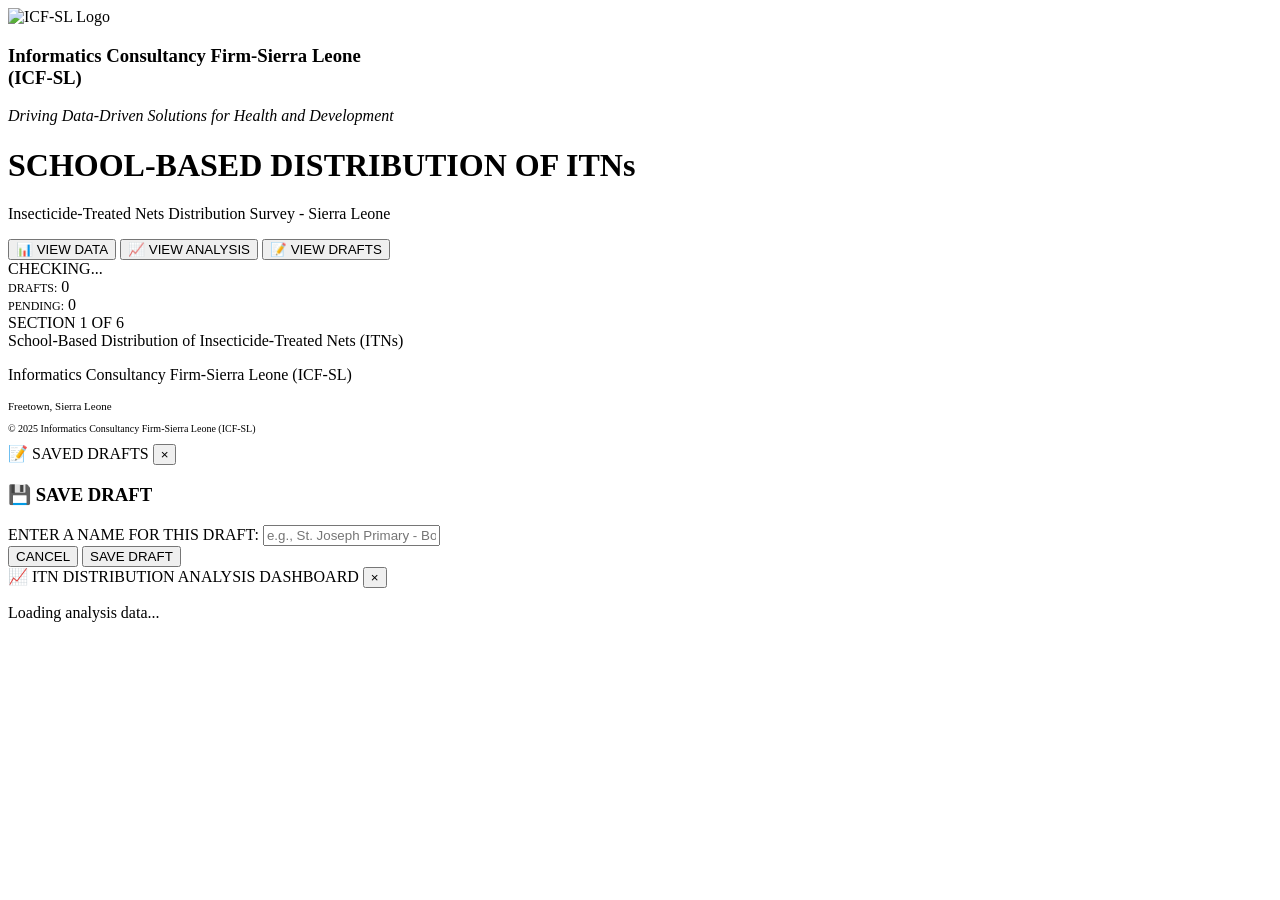
==== index.html @ 78d782aa "Create index.html" ====
<!DOCTYPE html>
<html lang="en">
<head>
    <meta charset="UTF-8">
    <meta name="viewport" content="width=device-width, initial-scale=1.0">
    <title>School-Based Distribution of ITNs - Sierra Leone</title>
    <link rel="stylesheet" href="styles.css">
    <script src="https://cdn.jsdelivr.net/npm/signature_pad@4.1.7/dist/signature_pad.umd.min.js"></script>
    <script src="https://cdn.jsdelivr.net/npm/chart.js@4.4.0/dist/chart.umd.min.js"></script>
</head>
<body>
    <!-- MAIN CONTENT -->
    <div class="main-content show" id="mainContent">
        <div class="page-container">
            <!-- HEADER -->
            <div class="page-header">
                <img src="https://github.com/mohamedsillahkanu/gdp-dashboard-2/raw/6c7463b0d5c3be150aafae695a4bcbbd8aeb1499/ICF-SL.jpg" alt="ICF-SL Logo">
                <h3>Informatics Consultancy Firm-Sierra Leone<br>(ICF-SL)</h3>
                <p class="tagline"><em>Driving Data-Driven Solutions for Health and Development</em></p>
                <h1>SCHOOL-BASED DISTRIBUTION OF ITNs</h1>
                <p class="subtitle">Insecticide-Treated Nets Distribution Survey - Sierra Leone</p>
            </div>

            <!-- CONTROLS -->
            <div class="controls-bar">
                <button class="control-btn" id="viewDataBtn">📊 VIEW DATA</button>
                <button class="control-btn" id="viewAnalysisBtn">📈 VIEW ANALYSIS</button>
                <button class="control-btn draft-btn" id="viewDraftsBtn">📝 VIEW DRAFTS</button>
            </div>

            <!-- STATUS BAR -->
            <div class="status-bar">
                <div class="status-item">
                    <div class="status-indicator" id="statusIndicator"></div>
                    <span class="status-text" id="statusText">CHECKING...</span>
                </div>
                <div class="status-item">
                    <span style="color: #000000; font-size: 12px;">DRAFTS:</span>
                    <span class="draft-count" id="draftCount">0</span>
                </div>
                <div class="status-item">
                    <span style="color: #000000; font-size: 12px;">PENDING:</span>
                    <span class="pending-count" id="pendingCount">0</span>
                </div>
            </div>

            <!-- FORM CARD -->
            <div class="form-card">
                <div class="form-content">
                    <div class="progress-bar">
                        <div class="progress-fill" id="progressFill" style="width: 0%"></div>
                    </div>
                    <div class="progress-text" id="progressText">SECTION 1 OF 6 <span id="formStatusBadge"></span></div>

                    <form id="dataForm">
                        <input type="hidden" name="form_status" id="form_status" value="draft">
                        <input type="hidden" name="draft_id" id="draft_id" value="">
                        <div id="dynamicSections"></div>
                    </form>
                </div>
            </div>

            <!-- FOOTER -->
            <div class="page-footer">
                <p style="margin: 0;">School-Based Distribution of Insecticide-Treated Nets (ITNs)</p>
                <p>Informatics Consultancy Firm-Sierra Leone (ICF-SL)</p>
                <p style="font-size: 11px;">Freetown, Sierra Leone</p>
                <p style="font-size: 10px;">© 2025 Informatics Consultancy Firm-Sierra Leone (ICF-SL)</p>
            </div>
        </div>
    </div>

    <!-- DRAFTS MODAL -->
    <div class="modal-overlay" id="draftsModal">
        <div class="modal-content">
            <div class="modal-header">
                <span class="modal-title">📝 SAVED DRAFTS</span>
                <button class="modal-close" onclick="closeDraftsModal()">&times;</button>
            </div>
            <div class="modal-body" id="draftsModalBody"></div>
        </div>
    </div>

    <!-- DRAFT NAME MODAL -->
    <div class="draft-name-modal" id="draftNameModal">
        <div class="draft-name-content">
            <div class="draft-name-header">
                <h3 class="draft-name-title">💾 SAVE DRAFT</h3>
            </div>
            <div class="draft-name-body">
                <label class="draft-name-label">ENTER A NAME FOR THIS DRAFT:</label>
                <input type="text" class="draft-name-input" id="draftNameInput" placeholder="e.g., St. Joseph Primary - Bo District">
                <div class="draft-name-buttons">
                    <button class="draft-name-btn cancel" onclick="cancelDraftName()">CANCEL</button>
                    <button class="draft-name-btn save" onclick="confirmSaveDraft()">SAVE DRAFT</button>
                </div>
            </div>
        </div>
    </div>

    <!-- ANALYSIS DASHBOARD MODAL -->
    <div class="analysis-modal" id="analysisModal">
        <div class="analysis-content">
            <div class="analysis-header">
                <span class="analysis-title">📈 ITN DISTRIBUTION ANALYSIS DASHBOARD</span>
                <button class="analysis-close" onclick="closeAnalysisModal()">&times;</button>
            </div>
            <div class="analysis-body" id="analysisBody">
                <div class="analysis-loading">
                    <p>Loading analysis data...</p>
                </div>
            </div>
        </div>
    </div>

    <!-- NOTIFICATION -->
    <div class="notification" id="notification">
        <span class="notification-text" id="notificationText"></span>
    </div>

    <script src="script.js"></script>
</body>
</html>
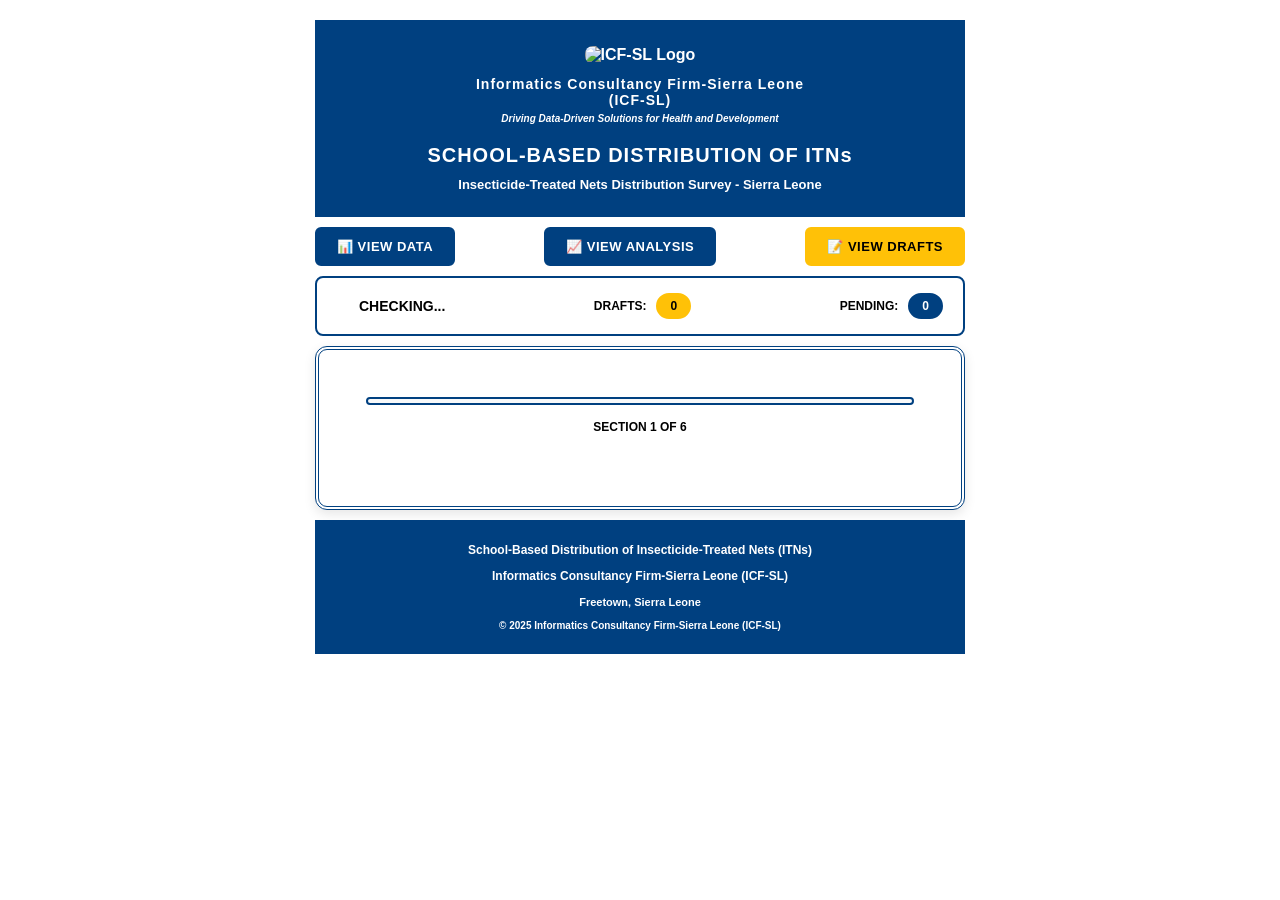
==== commit 38ab1c87: "Update index.html" ====
--- a/index.html
+++ b/index.html
@@ -7,6 +7,7 @@
     <link rel="stylesheet" href="styles.css">
     <script src="https://cdn.jsdelivr.net/npm/signature_pad@4.1.7/dist/signature_pad.umd.min.js"></script>
     <script src="https://cdn.jsdelivr.net/npm/chart.js@4.4.0/dist/chart.umd.min.js"></script>
+    <script src="https://cdn.jsdelivr.net/npm/papaparse@5.4.1/papaparse.min.js"></script>
 </head>
 <body>
     <!-- MAIN CONTENT -->
@@ -106,9 +107,7 @@
                 <button class="analysis-close" onclick="closeAnalysisModal()">&times;</button>
             </div>
             <div class="analysis-body" id="analysisBody">
-                <div class="analysis-loading">
-                    <p>Loading analysis data...</p>
-                </div>
+                <div class="analysis-loading"><p>Loading analysis data...</p></div>
             </div>
         </div>
     </div>
--- a/styles.css
+++ b/styles.css
@@ -0,0 +1,1039 @@
+* {
+    margin: 0;
+    padding: 0;
+    box-sizing: border-box;
+}
+
+body {
+    margin: 0;
+    padding: 0;
+    background-color: #ffffff;
+    font-family: 'Oswald', Arial, sans-serif;
+    color: #000000;
+    font-weight: 700;
+    padding: 20px;
+}
+
+/* ============================================ */
+/* MAIN CONTENT */
+/* ============================================ */
+.main-content {
+    display: none;
+}
+
+.main-content.show {
+    display: block;
+}
+
+.page-container {
+    width: 100%;
+    max-width: 650px;
+    margin: 0 auto;
+}
+
+/* HEADER */
+.page-header {
+    background-color: #004080;
+    color: #ffffff;
+    padding: 25px 30px;
+    text-align: center;
+    margin-bottom: 10px;
+}
+
+.page-header img {
+    width: 140px;
+    vertical-align: middle;
+    border: none;
+    border-radius: 8px;
+}
+
+.page-header h3 {
+    margin: 12px 0 5px;
+    font-size: 14px;
+    font-weight: 700;
+    letter-spacing: 1px;
+    color: #ffffff;
+}
+
+.page-header .tagline {
+    margin: 0;
+    font-size: 10px;
+    font-weight: 700;
+    color: #ffffff;
+}
+
+.page-header h1 {
+    margin: 20px 0 10px;
+    font-size: 20px;
+    font-weight: 700;
+    color: #ffffff;
+    letter-spacing: 1px;
+}
+
+.page-header .subtitle {
+    font-size: 13px;
+    color: #ffffff;
+    font-weight: 700;
+}
+
+/* CONTROLS */
+.controls-bar {
+    display: flex;
+    justify-content: space-between;
+    gap: 10px;
+    margin-bottom: 10px;
+    flex-wrap: wrap;
+}
+
+.control-btn {
+    background: #004080;
+    color: #ffffff;
+    border: 2px solid #004080;
+    padding: 10px 20px;
+    border-radius: 6px;
+    font-size: 13px;
+    cursor: pointer;
+    font-weight: 700;
+    font-family: 'Oswald', Arial, sans-serif;
+    letter-spacing: 0.5px;
+}
+
+.control-btn:hover {
+    background: #0056b3;
+    border-color: #0056b3;
+    color: #ffffff;
+}
+
+.control-btn.draft-btn {
+    background: #ffc107;
+    border-color: #ffc107;
+    color: #000000;
+}
+
+.control-btn.draft-btn:hover {
+    background: #e0a800;
+    border-color: #e0a800;
+}
+
+/* STATUS BAR */
+.status-bar {
+    background: #ffffff;
+    border: 2px solid #004080;
+    border-radius: 8px;
+    padding: 15px 20px;
+    margin-bottom: 10px;
+    display: flex;
+    justify-content: space-between;
+    align-items: center;
+    flex-wrap: wrap;
+    gap: 10px;
+}
+
+.status-item {
+    display: flex;
+    align-items: center;
+    gap: 10px;
+}
+
+.status-indicator {
+    width: 12px;
+    height: 12px;
+    border-radius: 50%;
+}
+
+.status-indicator.online {
+    background: #28a745;
+}
+
+.status-indicator.offline {
+    background: #dc3545;
+}
+
+.status-text {
+    font-weight: 700;
+    font-size: 14px;
+    color: #000000;
+}
+
+.pending-count {
+    background: #004080;
+    color: #ffffff;
+    padding: 4px 12px;
+    border-radius: 20px;
+    font-size: 12px;
+    font-weight: 700;
+    border: 2px solid #004080;
+}
+
+.draft-count {
+    background: #ffc107;
+    color: #000000;
+    padding: 4px 12px;
+    border-radius: 20px;
+    font-size: 12px;
+    font-weight: 700;
+    border: 2px solid #ffc107;
+}
+
+/* FORM CARD */
+.form-card {
+    border: 4px double #004080;
+    border-radius: 12px;
+    padding: 12px;
+    background-color: #ffffff;
+    box-shadow: 0 4px 12px rgba(0, 0, 0, 0.1);
+    margin-bottom: 10px;
+}
+
+.form-content {
+    padding: 35px;
+}
+
+/* PROGRESS */
+.progress-bar {
+    background: #f8f9fa;
+    height: 8px;
+    border-radius: 4px;
+    margin-bottom: 15px;
+    overflow: hidden;
+    border: 2px solid #004080;
+}
+
+.progress-fill {
+    background: linear-gradient(90deg, #004080, #0056b3);
+    height: 100%;
+    transition: width 0.3s ease;
+}
+
+.progress-text {
+    text-align: center;
+    color: #000000;
+    font-size: 12px;
+    margin-bottom: 25px;
+    font-weight: 700;
+}
+
+/* SECTION */
+.form-section {
+    display: none;
+}
+
+.form-section.active {
+    display: block;
+}
+
+.section-header {
+    margin-bottom: 30px;
+    padding-bottom: 15px;
+    border-bottom: 2px solid #004080;
+}
+
+.section-title {
+    font-size: 18px;
+    font-weight: 700;
+    color: #004080;
+    margin-bottom: 5px;
+    letter-spacing: 0.5px;
+}
+
+.section-description {
+    color: #000000;
+    font-size: 13px;
+    font-weight: 700;
+}
+
+/* FORM ELEMENTS */
+.form-group {
+    margin-bottom: 25px;
+    width: 100%;
+}
+
+.form-label {
+    display: block;
+    font-weight: 700;
+    margin-bottom: 8px;
+    color: #000000;
+    font-size: 14px;
+    letter-spacing: 0.5px;
+}
+
+.form-label .required {
+    color: #dc3545;
+}
+
+.form-input,
+.form-select,
+.form-textarea {
+    width: 100%;
+    padding: 12px 16px;
+    background: #f8f9fa;
+    border: 2px solid #004080;
+    border-radius: 6px;
+    color: #000000;
+    font-size: 16px;
+    font-family: 'Oswald', Arial, sans-serif;
+    font-weight: 700;
+}
+
+.form-input:focus,
+.form-select:focus,
+.form-textarea:focus {
+    outline: none;
+    border-color: #004080;
+}
+
+.form-select:disabled {
+    opacity: 0.6;
+    cursor: not-allowed;
+    background: #e9ecef;
+}
+
+.form-textarea {
+    resize: vertical;
+    min-height: 100px;
+}
+
+.form-input.error,
+.form-select.error {
+    border-color: #dc3545;
+    animation: shake 0.3s;
+}
+
+@keyframes shake {
+    0%, 100% { transform: translateX(0); }
+    25% { transform: translateX(-5px); }
+    75% { transform: translateX(5px); }
+}
+
+.field-error {
+    color: #dc3545;
+    font-size: 12px;
+    margin-top: 5px;
+    display: none;
+}
+
+.field-error.show {
+    display: block;
+}
+
+/* CONDITIONAL FIELDS */
+.conditional-field {
+    display: none;
+}
+
+.conditional-field.show {
+    display: block;
+}
+
+/* CHECKBOX GROUP */
+.checkbox-group {
+    display: flex;
+    flex-direction: column;
+    gap: 10px;
+}
+
+.checkbox-item {
+    display: flex;
+    align-items: center;
+    gap: 10px;
+}
+
+.checkbox-item input[type="checkbox"] {
+    width: 20px;
+    height: 20px;
+    cursor: pointer;
+}
+
+.checkbox-item label {
+    font-size: 14px;
+    font-weight: 700;
+    cursor: pointer;
+}
+
+/* RADIO GROUP */
+.radio-group {
+    display: flex;
+    flex-direction: column;
+    gap: 10px;
+}
+
+.radio-item {
+    display: flex;
+    align-items: center;
+    gap: 10px;
+}
+
+.radio-item input[type="radio"] {
+    width: 20px;
+    height: 20px;
+    cursor: pointer;
+}
+
+.radio-item label {
+    font-size: 14px;
+    font-weight: 700;
+    cursor: pointer;
+}
+
+/* SIGNATURE PAD */
+.signature-container {
+    border: 2px solid #004080;
+    border-radius: 6px;
+    background: #ffffff;
+    padding: 10px;
+    margin-top: 10px;
+}
+
+.signature-canvas {
+    width: 100%;
+    height: 150px;
+    border: 1px solid #dee2e6;
+    border-radius: 4px;
+    background: #ffffff;
+    touch-action: none;
+    cursor: crosshair;
+}
+
+.signature-controls {
+    display: flex;
+    gap: 10px;
+    margin-top: 10px;
+}
+
+.signature-btn {
+    padding: 8px 16px;
+    background: #dc3545;
+    color: #ffffff;
+    border: none;
+    border-radius: 4px;
+    font-size: 12px;
+    font-weight: 700;
+    cursor: pointer;
+    font-family: 'Oswald', Arial, sans-serif;
+    letter-spacing: 0.5px;
+}
+
+.signature-btn:hover {
+    background: #c82333;
+}
+
+/* GPS LOCATION */
+.gps-container {
+    background: #e7f3ff;
+    border: 2px solid #004080;
+    border-radius: 6px;
+    padding: 15px;
+    margin-top: 10px;
+}
+
+.gps-status {
+    display: flex;
+    align-items: center;
+    gap: 10px;
+    margin-bottom: 10px;
+}
+
+.gps-icon {
+    width: 20px;
+    height: 20px;
+    border-radius: 50%;
+    background: #6c757d;
+}
+
+.gps-icon.loading {
+    background: #ffc107;
+    animation: pulse 1s ease-in-out infinite;
+}
+
+.gps-icon.success {
+    background: #28a745;
+}
+
+.gps-icon.error {
+    background: #dc3545;
+}
+
+@keyframes pulse {
+    0%, 100% { opacity: 1; }
+    50% { opacity: 0.5; }
+}
+
+.gps-info {
+    font-size: 12px;
+    color: #000000;
+    font-weight: 700;
+}
+
+.gps-coords {
+    font-size: 11px;
+    color: #004080;
+    font-weight: 700;
+    font-family: monospace;
+}
+
+/* NAVIGATION */
+.navigation-buttons {
+    display: flex;
+    gap: 15px;
+    margin-top: 30px;
+    flex-wrap: wrap;
+}
+
+.btn-nav {
+    flex: 1;
+    padding: 14px 24px;
+    border: 2px solid #004080;
+    border-radius: 6px;
+    font-size: 14px;
+    font-weight: 700;
+    cursor: pointer;
+    text-transform: uppercase;
+    letter-spacing: 0.5px;
+    font-family: 'Oswald', Arial, sans-serif;
+    min-width: 120px;
+}
+
+.btn-back {
+    background: #ffffff;
+    color: #004080;
+}
+
+.btn-back:hover {
+    background: #004080;
+    color: #ffffff;
+}
+
+.btn-next {
+    background: #004080;
+    color: #ffffff;
+}
+
+.btn-next:hover {
+    background: #0056b3;
+    border-color: #0056b3;
+    color: #ffffff;
+}
+
+.btn-draft {
+    background: #ffc107;
+    color: #000000;
+    border-color: #ffc107;
+}
+
+.btn-draft:hover {
+    background: #e0a800;
+    border-color: #e0a800;
+}
+
+.btn-finalize {
+    background: #17a2b8;
+    color: #ffffff;
+    border-color: #17a2b8;
+}
+
+.btn-finalize:hover {
+    background: #138496;
+    border-color: #138496;
+}
+
+.btn-submit {
+    background: #28a745;
+    color: #ffffff;
+    border-color: #28a745;
+}
+
+.btn-submit:hover:not(:disabled) {
+    background: #218838;
+    border-color: #218838;
+    color: #ffffff;
+}
+
+.btn-submit:disabled,
+.btn-finalize:disabled {
+    opacity: 0.6;
+    cursor: not-allowed;
+}
+
+/* FOOTER */
+.page-footer {
+    background-color: #004080;
+    color: #ffffff;
+    padding: 20px 30px;
+    text-align: center;
+    font-size: 13px;
+    line-height: 1.7;
+    font-weight: 700;
+}
+
+.page-footer p {
+    margin: 6px 0 0;
+    font-size: 12px;
+    color: #ffffff;
+}
+
+/* NOTIFICATION */
+.notification {
+    position: fixed;
+    top: 20px;
+    right: 20px;
+    background: #ffffff;
+    border: 2px solid #004080;
+    padding: 16px 20px;
+    border-radius: 8px;
+    box-shadow: 0 10px 25px rgba(0, 0, 0, 0.15);
+    display: none;
+    z-index: 1000;
+    max-width: 400px;
+    white-space: pre-line;
+}
+
+.notification.show {
+    display: block;
+}
+
+.notification.success {
+    border-left: 4px solid #28a745;
+}
+
+.notification.error {
+    border-left: 4px solid #dc3545;
+}
+
+.notification.info {
+    border-left: 4px solid #004080;
+}
+
+.notification.warning {
+    border-left: 4px solid #ffc107;
+}
+
+.notification-text {
+    color: #000000;
+    font-size: 14px;
+    font-weight: 700;
+}
+
+/* DRAFTS MODAL */
+.modal-overlay {
+    position: fixed;
+    top: 0;
+    left: 0;
+    right: 0;
+    bottom: 0;
+    background: rgba(0, 0, 0, 0.5);
+    display: none;
+    justify-content: center;
+    align-items: center;
+    z-index: 2000;
+    padding: 20px;
+}
+
+.modal-overlay.show {
+    display: flex;
+}
+
+.modal-content {
+    background: #ffffff;
+    border-radius: 12px;
+    max-width: 600px;
+    width: 100%;
+    max-height: 80vh;
+    overflow-y: auto;
+    border: 4px double #004080;
+}
+
+.modal-header {
+    background: #004080;
+    color: #ffffff;
+    padding: 20px;
+    display: flex;
+    justify-content: space-between;
+    align-items: center;
+}
+
+.modal-title {
+    font-size: 18px;
+    font-weight: 700;
+}
+
+.modal-close {
+    background: none;
+    border: none;
+    color: #ffffff;
+    font-size: 24px;
+    cursor: pointer;
+    font-weight: 700;
+}
+
+.modal-body {
+    padding: 20px;
+}
+
+.draft-item {
+    background: #f8f9fa;
+    border: 2px solid #004080;
+    border-radius: 8px;
+    padding: 15px;
+    margin-bottom: 10px;
+}
+
+.draft-item-header {
+    display: flex;
+    justify-content: space-between;
+    align-items: center;
+    margin-bottom: 10px;
+}
+
+.draft-item-title {
+    font-weight: 700;
+    color: #004080;
+    font-size: 16px;
+}
+
+.draft-item-subtitle {
+    font-size: 13px;
+    color: #666;
+    margin-top: 4px;
+}
+
+.draft-item-date {
+    font-size: 12px;
+    color: #6c757d;
+}
+
+.draft-item-actions {
+    display: flex;
+    gap: 10px;
+    margin-top: 10px;
+}
+
+.draft-action-btn {
+    padding: 6px 12px;
+    border-radius: 4px;
+    font-size: 12px;
+    font-weight: 700;
+    cursor: pointer;
+    font-family: 'Oswald', Arial, sans-serif;
+    border: none;
+}
+
+.draft-action-btn.load {
+    background: #004080;
+    color: #ffffff;
+}
+
+.draft-action-btn.delete {
+    background: #dc3545;
+    color: #ffffff;
+}
+
+.no-drafts {
+    text-align: center;
+    color: #6c757d;
+    padding: 40px;
+    font-size: 14px;
+}
+
+/* Draft Name Modal */
+.draft-name-modal {
+    position: fixed;
+    top: 0;
+    left: 0;
+    right: 0;
+    bottom: 0;
+    background: rgba(0, 0, 0, 0.5);
+    display: none;
+    justify-content: center;
+    align-items: center;
+    z-index: 3000;
+    padding: 20px;
+}
+
+.draft-name-modal.show {
+    display: flex;
+}
+
+.draft-name-content {
+    background: #ffffff;
+    border-radius: 12px;
+    max-width: 500px;
+    width: 100%;
+    border: 4px double #004080;
+}
+
+.draft-name-header {
+    background: #ffc107;
+    color: #000000;
+    padding: 20px;
+    border-radius: 8px 8px 0 0;
+}
+
+.draft-name-title {
+    font-size: 18px;
+    font-weight: 700;
+    margin: 0;
+}
+
+.draft-name-body {
+    padding: 30px;
+}
+
+.draft-name-label {
+    display: block;
+    font-weight: 700;
+    margin-bottom: 10px;
+    color: #000000;
+    font-size: 14px;
+}
+
+.draft-name-input {
+    width: 100%;
+    padding: 12px 16px;
+    background: #f8f9fa;
+    border: 2px solid #004080;
+    border-radius: 6px;
+    color: #000000;
+    font-size: 16px;
+    font-family: 'Oswald', Arial, sans-serif;
+    font-weight: 700;
+    margin-bottom: 20px;
+}
+
+.draft-name-input:focus {
+    outline: none;
+    border-color: #ffc107;
+}
+
+.draft-name-buttons {
+    display: flex;
+    gap: 10px;
+}
+
+.draft-name-btn {
+    flex: 1;
+    padding: 12px 20px;
+    border-radius: 6px;
+    font-size: 14px;
+    font-weight: 700;
+    cursor: pointer;
+    font-family: 'Oswald', Arial, sans-serif;
+    text-transform: uppercase;
+    border: 2px solid;
+}
+
+.draft-name-btn.cancel {
+    background: #ffffff;
+    color: #004080;
+    border-color: #004080;
+}
+
+.draft-name-btn.cancel:hover {
+    background: #f8f9fa;
+}
+
+.draft-name-btn.save {
+    background: #ffc107;
+    color: #000000;
+    border-color: #ffc107;
+}
+
+.draft-name-btn.save:hover {
+    background: #e0a800;
+    border-color: #e0a800;
+}
+
+/* Form Status Badge */
+.form-status-badge {
+    display: inline-block;
+    padding: 4px 12px;
+    border-radius: 20px;
+    font-size: 12px;
+    font-weight: 700;
+    margin-left: 10px;
+}
+
+.form-status-badge.draft {
+    background: #ffc107;
+    color: #000000;
+}
+
+.form-status-badge.finalized {
+    background: #17a2b8;
+    color: #ffffff;
+}
+
+/* ANALYSIS DASHBOARD */
+.analysis-modal {
+    position: fixed;
+    top: 0;
+    left: 0;
+    right: 0;
+    bottom: 0;
+    background: rgba(0, 0, 0, 0.5);
+    display: none;
+    justify-content: center;
+    align-items: center;
+    z-index: 3000;
+    padding: 20px;
+    overflow-y: auto;
+}
+
+.analysis-modal.show {
+    display: flex;
+}
+
+.analysis-content {
+    background: #ffffff;
+    border-radius: 12px;
+    max-width: 1200px;
+    width: 100%;
+    max-height: 90vh;
+    overflow-y: auto;
+    border: 4px double #004080;
+    margin: auto;
+}
+
+.analysis-header {
+    background: #004080;
+    color: #ffffff;
+    padding: 20px 30px;
+    display: flex;
+    justify-content: space-between;
+    align-items: center;
+    position: sticky;
+    top: 0;
+    z-index: 10;
+}
+
+.analysis-title {
+    font-size: 20px;
+    font-weight: 700;
+}
+
+.analysis-close {
+    background: none;
+    border: none;
+    color: #ffffff;
+    font-size: 28px;
+    cursor: pointer;
+    font-weight: 700;
+    line-height: 1;
+}
+
+.analysis-body {
+    padding: 30px;
+}
+
+.analysis-loading {
+    text-align: center;
+    padding: 60px 20px;
+    font-size: 16px;
+    color: #666;
+}
+
+.analysis-error {
+    background: #fff3cd;
+    border: 2px solid #ffc107;
+    color: #856404;
+    padding: 20px;
+    border-radius: 8px;
+    margin: 20px;
+    text-align: center;
+    font-weight: 700;
+}
+
+.dashboard-grid {
+    display: grid;
+    grid-template-columns: repeat(auto-fit, minmax(300px, 1fr));
+    gap: 20px;
+    margin-bottom: 30px;
+}
+
+.stat-card {
+    background: #f8f9fa;
+    border: 2px solid #004080;
+    border-radius: 8px;
+    padding: 20px;
+    text-align: center;
+}
+
+.stat-value {
+    font-size: 36px;
+    font-weight: 700;
+    color: #004080;
+    margin: 10px 0;
+}
+
+.stat-label {
+    font-size: 14px;
+    color: #666;
+    font-weight: 700;
+}
+
+.stat-sublabel {
+    font-size: 12px;
+    color: #999;
+    margin-top: 5px;
+}
+
+.chart-container {
+    background: #ffffff;
+    border: 2px solid #004080;
+    border-radius: 8px;
+    padding: 20px;
+    margin-bottom: 30px;
+}
+
+.chart-title {
+    font-size: 18px;
+    font-weight: 700;
+    color: #004080;
+    margin-bottom: 15px;
+    padding-bottom: 10px;
+    border-bottom: 2px solid #e9ecef;
+}
+
+.chart-canvas {
+    max-height: 400px;
+}
+
+/* RESPONSIVE */
+@media (max-width: 768px) {
+    body {
+        padding: 10px;
+    }
+
+    .form-content {
+        padding: 25px;
+    }
+
+    .controls-bar {
+        flex-direction: column;
+    }
+
+    .status-bar {
+        flex-direction: column;
+        gap: 10px;
+    }
+
+    .notification {
+        left: 20px;
+        right: 20px;
+    }
+
+    .navigation-buttons {
+        flex-direction: column;
+    }
+
+    .btn-nav {
+        width: 100%;
+    }
+
+    .dashboard-grid {
+        grid-template-columns: 1fr;
+    }
+
+    .analysis-body {
+        padding: 15px;
+    }
+}
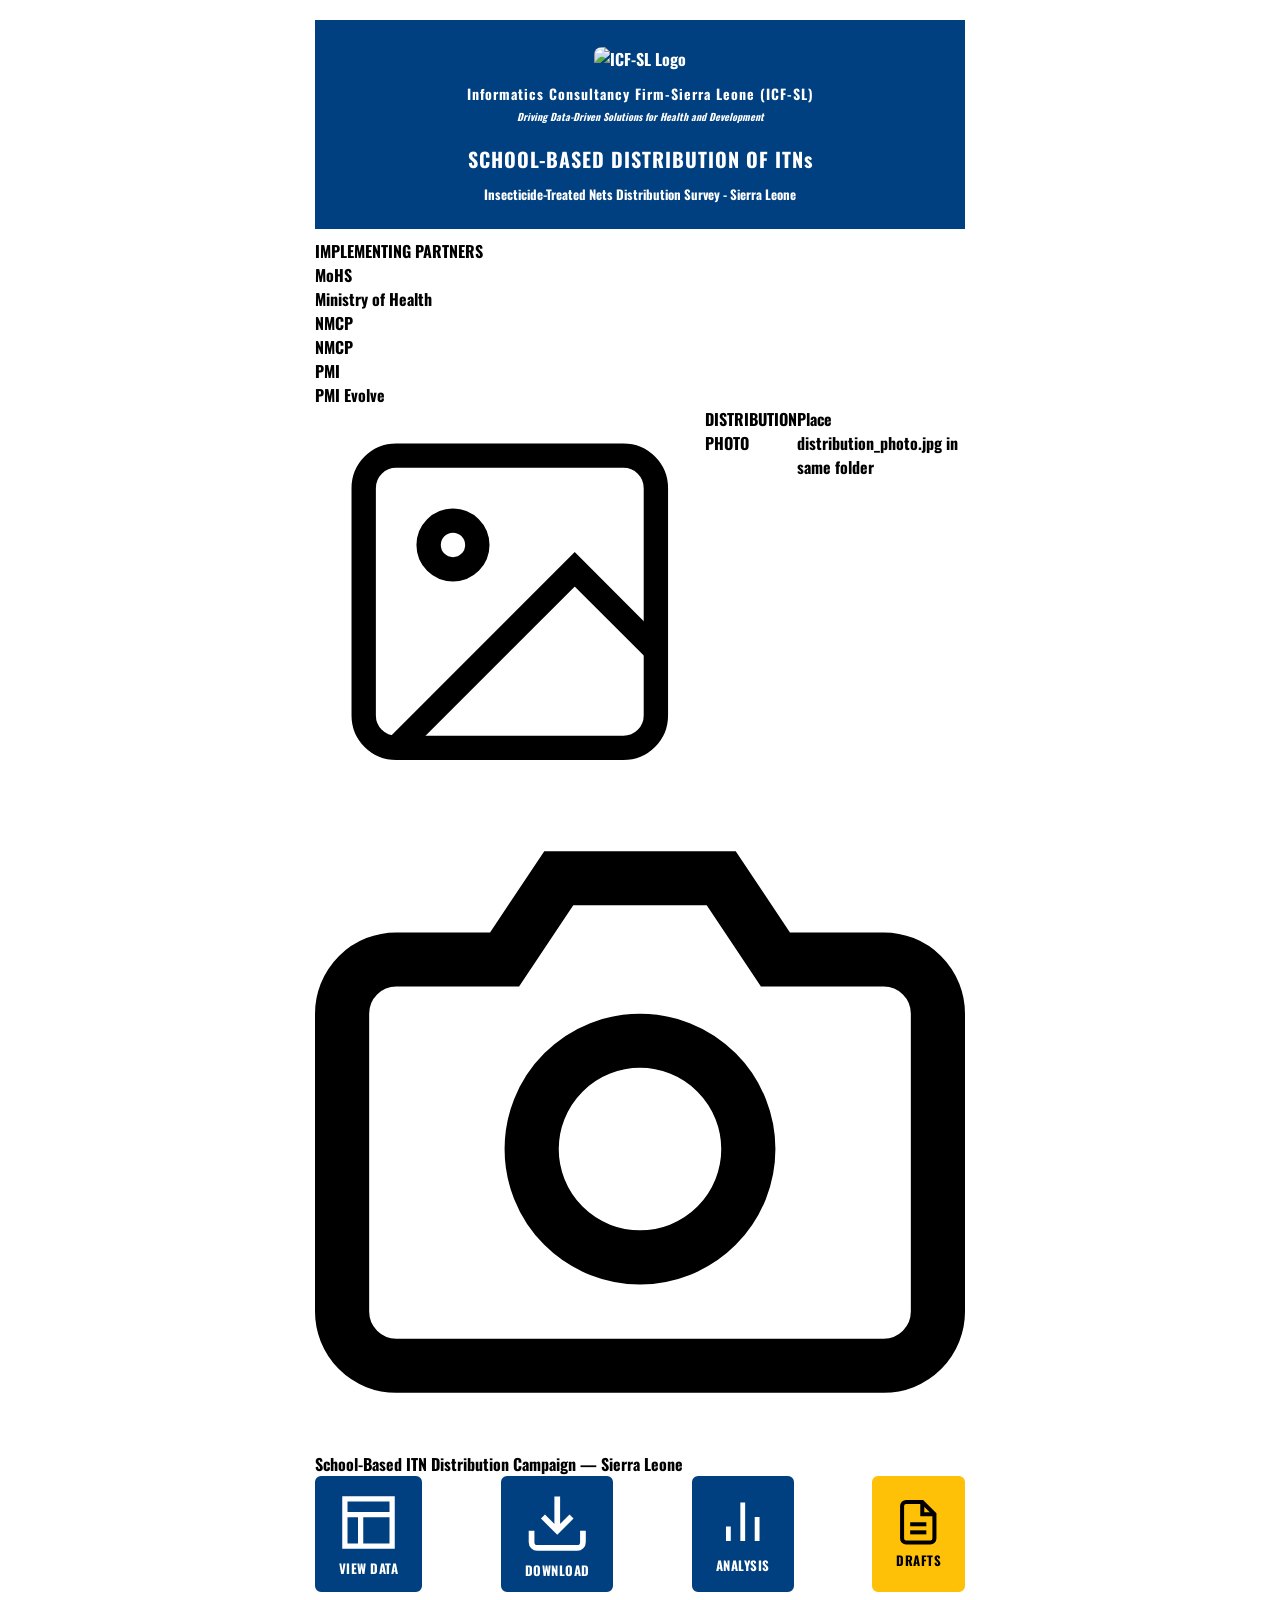
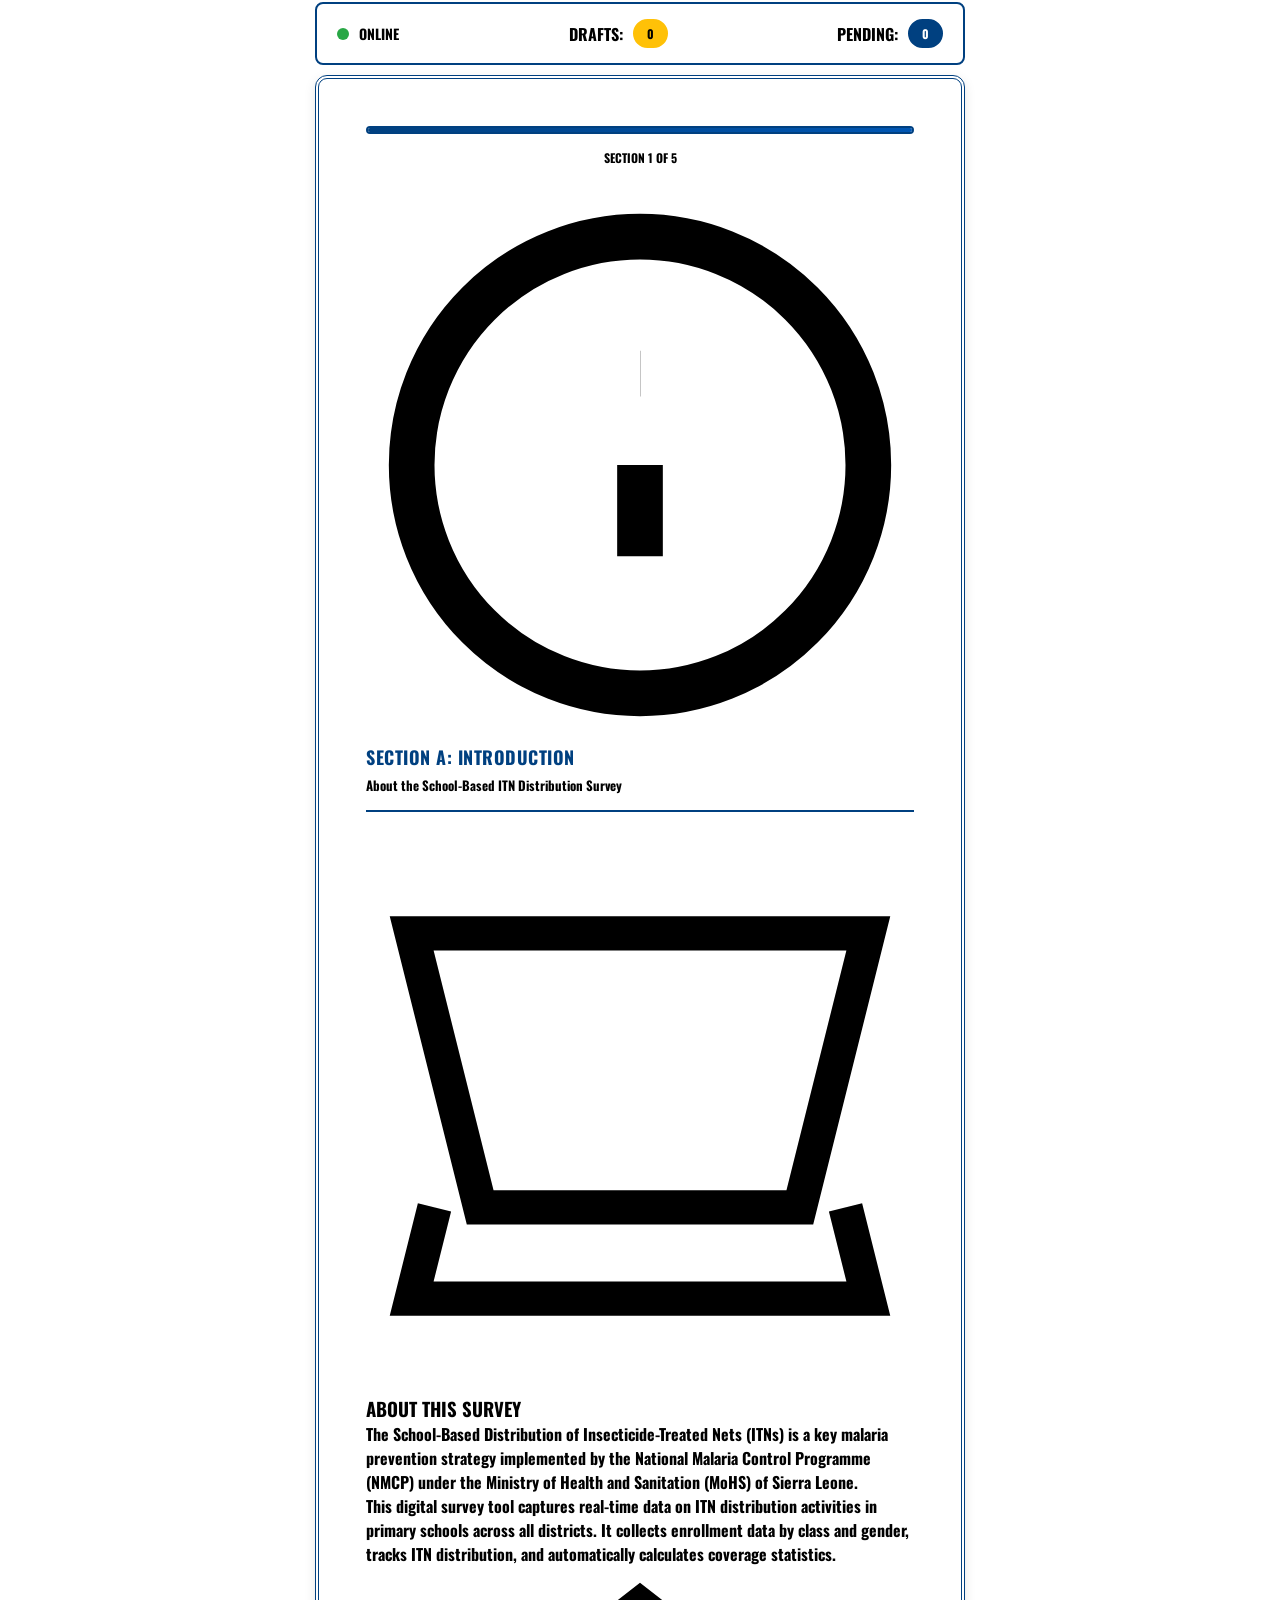
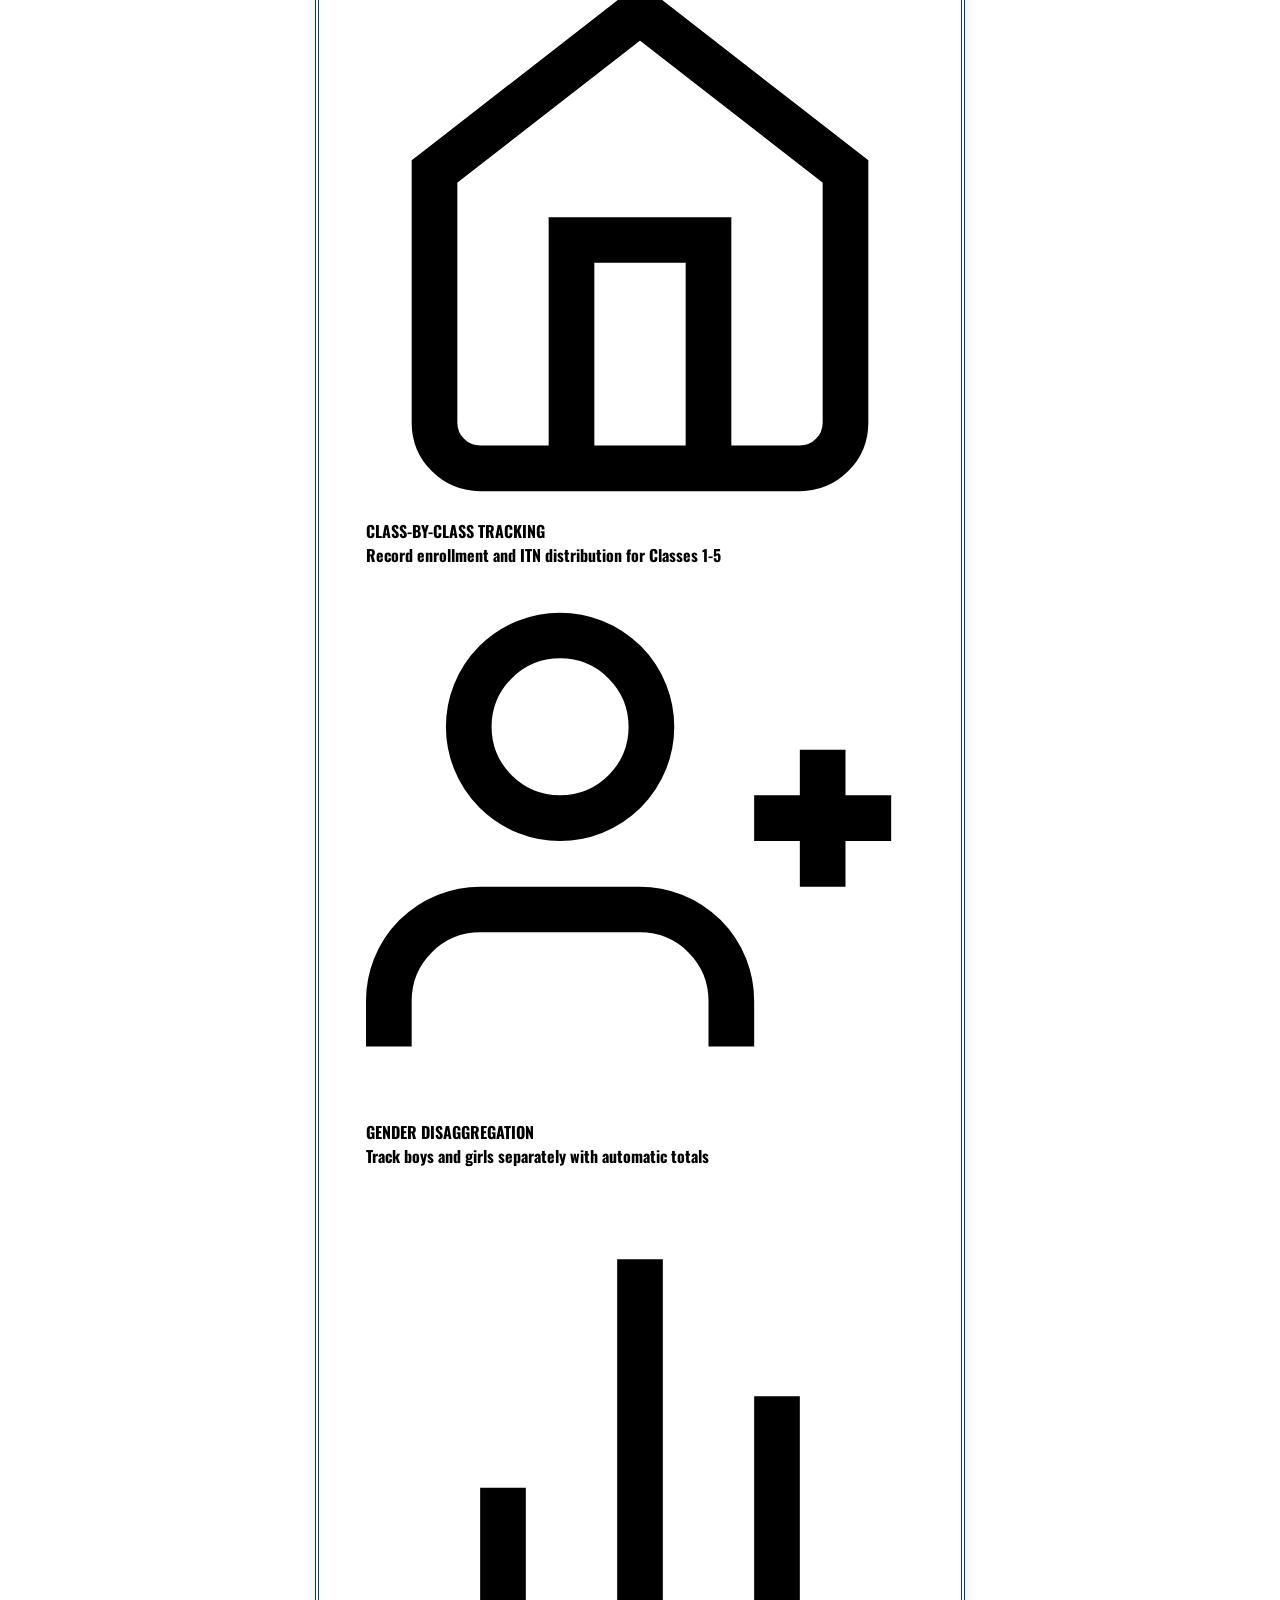
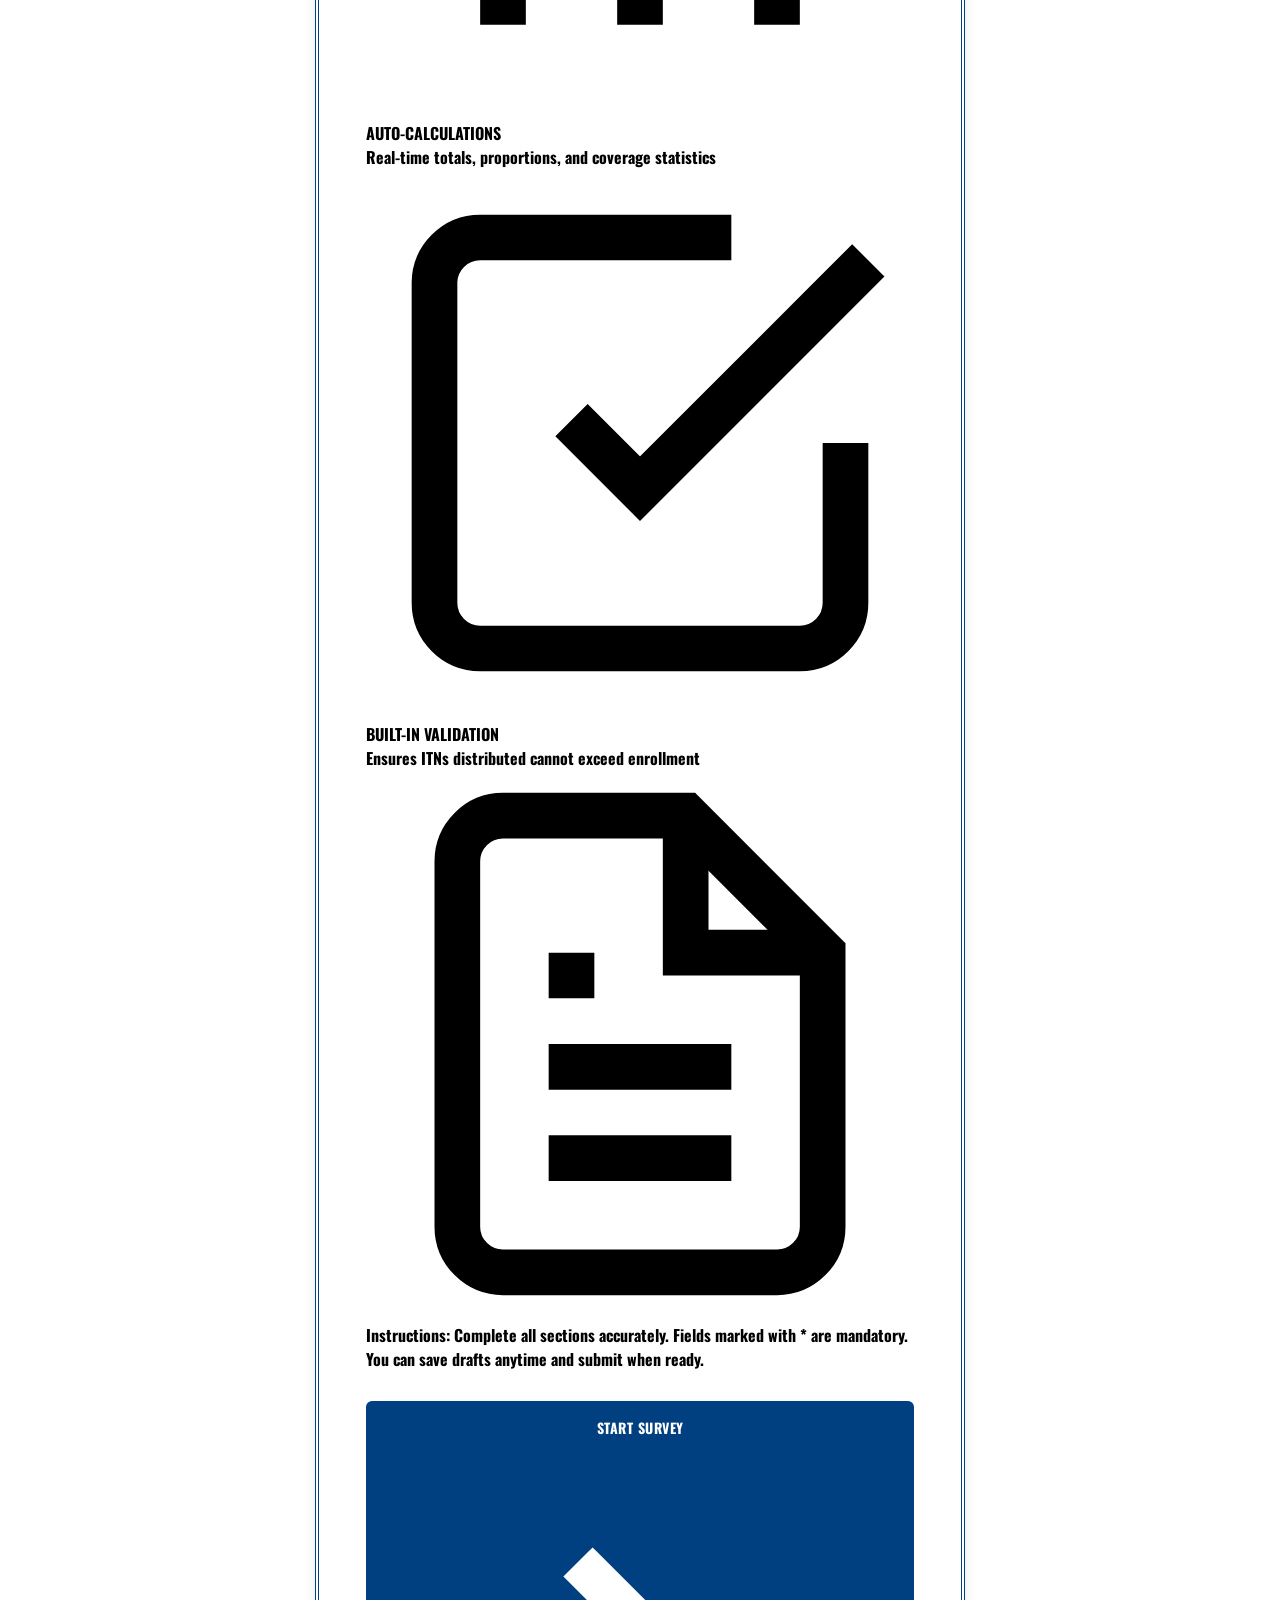
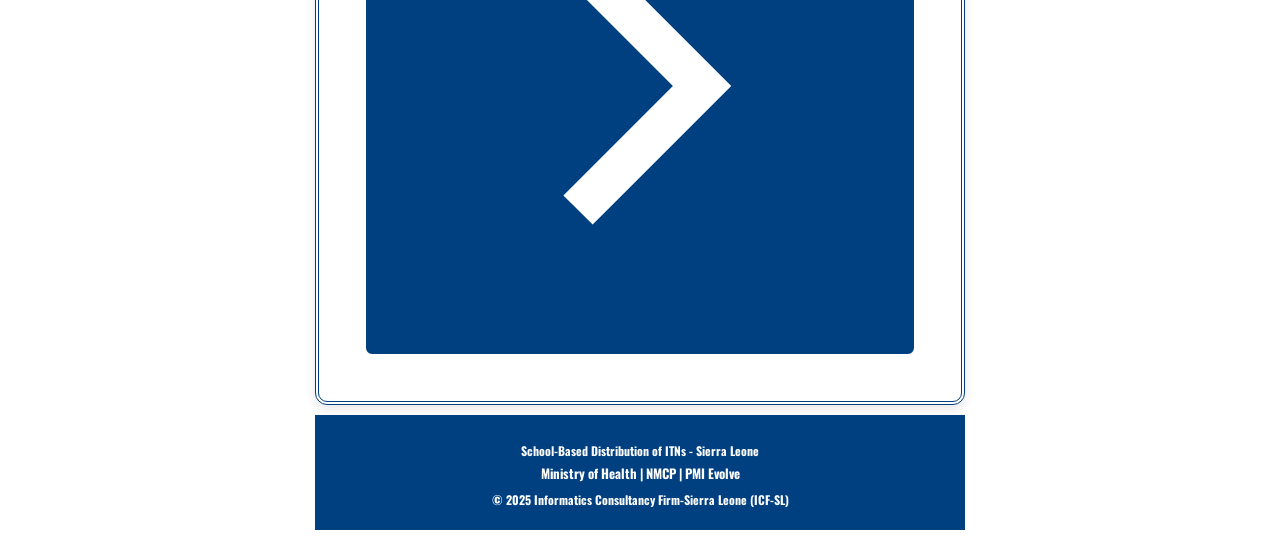
==== commit 054c8616: "Update index.html" ====
--- a/index.html
+++ b/index.html
@@ -3,30 +3,127 @@
 <head>
     <meta charset="UTF-8">
     <meta name="viewport" content="width=device-width, initial-scale=1.0">
-    <title>School-Based Distribution of ITNs - Sierra Leone</title>
+    <title>School-Based ITN Distribution Survey - Sierra Leone</title>
+    
+    <!-- Favicon - SBD Bold Design (Multiple Sizes) -->
+    <link rel="icon" type="image/svg+xml" href="favicon.svg">
+    <link rel="icon" sizes="48x48" type="image/svg+xml" href="data:image/svg+xml,%3Csvg xmlns='http://www.w3.org/2000/svg' viewBox='0 0 48 48'%3E%3Crect width='48' height='48' rx='6' fill='%230056a8'/%3E%3Ctext x='24' y='33' font-family='Impact,Arial Black,sans-serif' font-size='24' font-weight='900' fill='white' text-anchor='middle'%3ESBD%3C/text%3E%3Crect x='8' y='36' width='32' height='3' rx='1.5' fill='%23ffc107'/%3E%3C/svg%3E">
+    <link rel="icon" sizes="32x32" type="image/svg+xml" href="data:image/svg+xml,%3Csvg xmlns='http://www.w3.org/2000/svg' viewBox='0 0 32 32'%3E%3Crect width='32' height='32' rx='4' fill='%230056a8'/%3E%3Ctext x='16' y='22' font-family='Impact,Arial Black,sans-serif' font-size='16' font-weight='900' fill='white' text-anchor='middle'%3ESBD%3C/text%3E%3Crect x='5' y='24' width='22' height='2' rx='1' fill='%23ffc107'/%3E%3C/svg%3E">
+    <link rel="icon" sizes="16x16" type="image/svg+xml" href="data:image/svg+xml,%3Csvg xmlns='http://www.w3.org/2000/svg' viewBox='0 0 16 16'%3E%3Crect width='16' height='16' rx='2' fill='%230056a8'/%3E%3Ctext x='8' y='12' font-family='Impact,Arial Black,sans-serif' font-size='9' font-weight='900' fill='white' text-anchor='middle'%3ESBD%3C/text%3E%3C/svg%3E">
+    <link rel="apple-touch-icon" href="favicon.svg">
+    
+    <!-- Oswald Font -->
+    <link rel="preconnect" href="https://fonts.googleapis.com">
+    <link rel="preconnect" href="https://fonts.gstatic.com" crossorigin>
+    <link href="https://fonts.googleapis.com/css2?family=Oswald:wght@300;400;500;600;700&display=swap" rel="stylesheet">
+    
     <link rel="stylesheet" href="styles.css">
     <script src="https://cdn.jsdelivr.net/npm/signature_pad@4.1.7/dist/signature_pad.umd.min.js"></script>
     <script src="https://cdn.jsdelivr.net/npm/chart.js@4.4.0/dist/chart.umd.min.js"></script>
     <script src="https://cdn.jsdelivr.net/npm/papaparse@5.4.1/papaparse.min.js"></script>
 </head>
 <body>
-    <!-- MAIN CONTENT -->
     <div class="main-content show" id="mainContent">
         <div class="page-container">
+
             <!-- HEADER -->
             <div class="page-header">
-                <img src="https://github.com/mohamedsillahkanu/gdp-dashboard-2/raw/6c7463b0d5c3be150aafae695a4bcbbd8aeb1499/ICF-SL.jpg" alt="ICF-SL Logo">
-                <h3>Informatics Consultancy Firm-Sierra Leone<br>(ICF-SL)</h3>
+                <div class="header-logos">
+                    <img src="https://github.com/mohamedsillahkanu/gdp-dashboard-2/raw/6c7463b0d5c3be150aafae695a4bcbbd8aeb1499/ICF-SL.jpg" alt="ICF-SL Logo" class="header-logo-main">
+                </div>
+                <h3>Informatics Consultancy Firm-Sierra Leone (ICF-SL)</h3>
                 <p class="tagline"><em>Driving Data-Driven Solutions for Health and Development</em></p>
+                <div class="header-divider"></div>
                 <h1>SCHOOL-BASED DISTRIBUTION OF ITNs</h1>
                 <p class="subtitle">Insecticide-Treated Nets Distribution Survey - Sierra Leone</p>
             </div>
 
+            <!-- PARTNER LOGOS -->
+            <div class="partners-section">
+                <div class="partners-label">IMPLEMENTING PARTNERS</div>
+                <div class="partners-grid">
+                    <div class="partner-logo-card">
+                        <div class="partner-logo-img">
+                            <img src="logo_mohs.png" alt="Ministry of Health" style="display:none;"
+                                 onerror="this.style.display='none'; this.nextElementSibling.style.display='flex';"
+                                 onload="this.style.display='block'; this.nextElementSibling.style.display='none';">
+                            <div class="logo-placeholder-box">MoHS</div>
+                        </div>
+                        <span class="partner-name">Ministry of Health</span>
+                    </div>
+                    <div class="partner-logo-card">
+                        <div class="partner-logo-img">
+                            <img src="logo_nmcp.png" alt="NMCP" style="display:none;"
+                                 onerror="this.style.display='none'; this.nextElementSibling.style.display='flex';"
+                                 onload="this.style.display='block'; this.nextElementSibling.style.display='none';">
+                            <div class="logo-placeholder-box">NMCP</div>
+                        </div>
+                        <span class="partner-name">NMCP</span>
+                    </div>
+                    <div class="partner-logo-card">
+                        <div class="partner-logo-img">
+                            <img src="logo_pmi.png" alt="PMI Evolve" style="display:none;"
+                                 onerror="this.style.display='none'; this.nextElementSibling.style.display='flex';"
+                                 onload="this.style.display='block'; this.nextElementSibling.style.display='none';">
+                            <div class="logo-placeholder-box">PMI</div>
+                        </div>
+                        <span class="partner-name">PMI Evolve</span>
+                    </div>
+                </div>
+            </div>
+
+            <!-- PHOTO FRAME -->
+            <div class="photo-frame-section">
+                <div class="photo-frame">
+                    <div class="photo-inner">
+                        <img src="distribution_photo.jpg" alt="ITN Distribution" class="photo-image" id="photoImage" style="display:none;"
+                             onerror="this.style.display='none'; document.getElementById('photoPlaceholder').style.display='flex';"
+                             onload="this.style.display='block'; document.getElementById('photoPlaceholder').style.display='none';">
+                        <div class="photo-placeholder" id="photoPlaceholder" style="display:flex;">
+                            <svg class="photo-icon" viewBox="0 0 24 24" fill="none" stroke="currentColor" stroke-width="1.5">
+                                <rect x="3" y="3" width="18" height="18" rx="2" ry="2"/>
+                                <circle cx="8.5" cy="8.5" r="1.5"/>
+                                <polyline points="21 15 16 10 5 21"/>
+                            </svg>
+                            <p class="photo-placeholder-text">DISTRIBUTION PHOTO</p>
+                            <p class="photo-placeholder-hint">Place <strong>distribution_photo.jpg</strong> in same folder</p>
+                        </div>
+                    </div>
+                    <div class="photo-caption">
+                        <svg class="caption-icon" viewBox="0 0 24 24" fill="none" stroke="currentColor" stroke-width="2">
+                            <path d="M23 19a2 2 0 01-2 2H3a2 2 0 01-2-2V8a2 2 0 012-2h4l2-3h6l2 3h4a2 2 0 012 2z"/><circle cx="12" cy="13" r="4"/>
+                        </svg>
+                        School-Based ITN Distribution Campaign — Sierra Leone
+                    </div>
+                </div>
+            </div>
+
             <!-- CONTROLS -->
             <div class="controls-bar">
-                <button class="control-btn" id="viewDataBtn">📊 VIEW DATA</button>
-                <button class="control-btn" id="viewAnalysisBtn">📈 VIEW ANALYSIS</button>
-                <button class="control-btn draft-btn" id="viewDraftsBtn">📝 VIEW DRAFTS</button>
+                <button class="control-btn" id="viewDataBtn">
+                    <svg class="btn-icon" viewBox="0 0 24 24" fill="none" stroke="currentColor" stroke-width="2">
+                        <path d="M3 3h18v18H3zM3 9h18M9 21V9"/>
+                    </svg>
+                    VIEW DATA
+                </button>
+                <button class="control-btn" id="downloadDataBtn">
+                    <svg class="btn-icon" viewBox="0 0 24 24" fill="none" stroke="currentColor" stroke-width="2">
+                        <path d="M21 15v4a2 2 0 01-2 2H5a2 2 0 01-2-2v-4M7 10l5 5 5-5M12 15V3"/>
+                    </svg>
+                    DOWNLOAD
+                </button>
+                <button class="control-btn" id="viewAnalysisBtn">
+                    <svg class="btn-icon" viewBox="0 0 24 24" fill="none" stroke="currentColor" stroke-width="2">
+                        <path d="M18 20V10M12 20V4M6 20v-6"/>
+                    </svg>
+                    ANALYSIS
+                </button>
+                <button class="control-btn draft-btn" id="viewDraftsBtn">
+                    <svg class="btn-icon" viewBox="0 0 24 24" fill="none" stroke="currentColor" stroke-width="2">
+                        <path d="M14 2H6a2 2 0 00-2 2v16a2 2 0 002 2h12a2 2 0 002-2V8z"/><polyline points="14 2 14 8 20 8"/><line x1="16" y1="13" x2="8" y2="13"/><line x1="16" y1="17" x2="8" y2="17"/>
+                    </svg>
+                    DRAFTS
+                </button>
             </div>
 
             <!-- STATUS BAR -->
@@ -36,86 +133,944 @@
                     <span class="status-text" id="statusText">CHECKING...</span>
                 </div>
                 <div class="status-item">
-                    <span style="color: #000000; font-size: 12px;">DRAFTS:</span>
+                    <span class="status-label">DRAFTS:</span>
                     <span class="draft-count" id="draftCount">0</span>
                 </div>
                 <div class="status-item">
-                    <span style="color: #000000; font-size: 12px;">PENDING:</span>
+                    <span class="status-label">PENDING:</span>
                     <span class="pending-count" id="pendingCount">0</span>
                 </div>
             </div>
 
-            <!-- FORM CARD -->
+            <!-- FORM -->
             <div class="form-card">
                 <div class="form-content">
-                    <div class="progress-bar">
-                        <div class="progress-fill" id="progressFill" style="width: 0%"></div>
-                    </div>
-                    <div class="progress-text" id="progressText">SECTION 1 OF 6 <span id="formStatusBadge"></span></div>
+                    <div class="progress-bar"><div class="progress-fill" id="progressFill"></div></div>
+                    <div class="progress-text" id="progressText">SECTION 1 OF 5</div>
 
                     <form id="dataForm">
                         <input type="hidden" name="form_status" id="form_status" value="draft">
                         <input type="hidden" name="draft_id" id="draft_id" value="">
-                        <div id="dynamicSections"></div>
+                        <input type="hidden" name="timestamp" id="timestamp" value="">
+
+                        <!-- SECTION 1: INTRODUCTION -->
+                        <div class="form-section active" data-section="1">
+                            <div class="section-header">
+                                <div class="section-icon">
+                                    <svg viewBox="0 0 24 24" fill="none" stroke="currentColor" stroke-width="2">
+                                        <circle cx="12" cy="12" r="10"/><path d="M12 16v-4M12 8h.01"/>
+                                    </svg>
+                                </div>
+                                <div>
+                                    <h2 class="section-title">SECTION A: INTRODUCTION</h2>
+                                    <p class="section-description">About the School-Based ITN Distribution Survey</p>
+                                </div>
+                            </div>
+
+                            <div class="intro-card">
+                                <div class="intro-icon-large">
+                                    <svg viewBox="0 0 24 24" fill="none" stroke="currentColor" stroke-width="1.5">
+                                        <path d="M2 4l3 12h14l3-12H2zM3 16l-1 4h20l-1-4"/>
+                                    </svg>
+                                </div>
+                                <h3 class="intro-heading">ABOUT THIS SURVEY</h3>
+                                <p class="intro-paragraph">
+                                    The <strong>School-Based Distribution of Insecticide-Treated Nets (ITNs)</strong> is a key 
+                                    malaria prevention strategy implemented by the <strong>National Malaria Control Programme (NMCP)</strong> 
+                                    under the <strong>Ministry of Health and Sanitation (MoHS)</strong> of Sierra Leone.
+                                </p>
+                                <p class="intro-paragraph">
+                                    This digital survey tool captures real-time data on ITN distribution activities in primary schools 
+                                    across all districts. It collects enrollment data by class and gender, tracks ITN distribution, 
+                                    and automatically calculates coverage statistics.
+                                </p>
+
+                                <div class="intro-features">
+                                    <div class="intro-feature">
+                                        <div class="feature-icon">
+                                            <svg viewBox="0 0 24 24" fill="none" stroke="currentColor" stroke-width="2">
+                                                <path d="M3 9l9-7 9 7v11a2 2 0 01-2 2H5a2 2 0 01-2-2z"/><polyline points="9 22 9 12 15 12 15 22"/>
+                                            </svg>
+                                        </div>
+                                        <div><div class="feature-title">CLASS-BY-CLASS TRACKING</div><div class="feature-desc">Record enrollment and ITN distribution for Classes 1-5</div></div>
+                                    </div>
+                                    <div class="intro-feature">
+                                        <div class="feature-icon">
+                                            <svg viewBox="0 0 24 24" fill="none" stroke="currentColor" stroke-width="2">
+                                                <path d="M16 21v-2a4 4 0 00-4-4H5a4 4 0 00-4 4v2"/><circle cx="8.5" cy="7" r="4"/><path d="M20 8v6M23 11h-6"/>
+                                            </svg>
+                                        </div>
+                                        <div><div class="feature-title">GENDER DISAGGREGATION</div><div class="feature-desc">Track boys and girls separately with automatic totals</div></div>
+                                    </div>
+                                    <div class="intro-feature">
+                                        <div class="feature-icon">
+                                            <svg viewBox="0 0 24 24" fill="none" stroke="currentColor" stroke-width="2">
+                                                <path d="M18 20V10M12 20V4M6 20v-6"/>
+                                            </svg>
+                                        </div>
+                                        <div><div class="feature-title">AUTO-CALCULATIONS</div><div class="feature-desc">Real-time totals, proportions, and coverage statistics</div></div>
+                                    </div>
+                                    <div class="intro-feature">
+                                        <div class="feature-icon">
+                                            <svg viewBox="0 0 24 24" fill="none" stroke="currentColor" stroke-width="2">
+                                                <polyline points="9 11 12 14 22 4"/><path d="M21 12v7a2 2 0 01-2 2H5a2 2 0 01-2-2V5a2 2 0 012-2h11"/>
+                                            </svg>
+                                        </div>
+                                        <div><div class="feature-title">BUILT-IN VALIDATION</div><div class="feature-desc">Ensures ITNs distributed cannot exceed enrollment</div></div>
+                                    </div>
+                                </div>
+
+                                <div class="intro-instructions">
+                                    <svg class="instructions-icon" viewBox="0 0 24 24" fill="none" stroke="currentColor" stroke-width="2">
+                                        <path d="M14 2H6a2 2 0 00-2 2v16a2 2 0 002 2h12a2 2 0 002-2V8z"/><polyline points="14 2 14 8 20 8"/><line x1="16" y1="13" x2="8" y2="13"/><line x1="16" y1="17" x2="8" y2="17"/><polyline points="10 9 9 9 8 9"/>
+                                    </svg>
+                                    <div>
+                                        <strong>Instructions:</strong> Complete all sections accurately. Fields marked with 
+                                        <span class="required">*</span> are mandatory. You can save drafts anytime and submit when ready.
+                                    </div>
+                                </div>
+                            </div>
+
+                            <div class="navigation-buttons">
+                                <button type="button" class="btn-nav btn-next full-width" onclick="nextSection()">
+                                    START SURVEY
+                                    <svg class="nav-icon" viewBox="0 0 24 24" fill="none" stroke="currentColor" stroke-width="2">
+                                        <polyline points="9 18 15 12 9 6"/>
+                                    </svg>
+                                </button>
+                            </div>
+                        </div>
+
+                        <!-- SECTION 2: SCHOOL PROFILE -->
+                        <div class="form-section" data-section="2">
+                            <div class="section-header">
+                                <div class="section-icon">
+                                    <svg viewBox="0 0 24 24" fill="none" stroke="currentColor" stroke-width="2">
+                                        <path d="M3 9l9-7 9 7v11a2 2 0 01-2 2H5a2 2 0 01-2-2z"/><polyline points="9 22 9 12 15 12 15 22"/>
+                                    </svg>
+                                </div>
+                                <div>
+                                    <h2 class="section-title">SECTION B: SCHOOL PROFILE</h2>
+                                    <p class="section-description">School identification and location details</p>
+                                </div>
+                            </div>
+
+                            <div class="form-group">
+                                <label class="form-label">DISTRICT <span class="required">*</span></label>
+                                <select class="form-select" name="district" id="district" required>
+                                    <option value="">Select District...</option>
+                                </select>
+                                <div class="cascade-count" id="count_district"></div>
+                                <div class="field-error" id="error_district">Please select a district</div>
+                            </div>
+
+                            <div class="form-group">
+                                <label class="form-label">CHIEFDOM <span class="required">*</span></label>
+                                <select class="form-select" name="chiefdom" id="chiefdom" required disabled>
+                                    <option value="">Select Chiefdom...</option>
+                                </select>
+                                <div class="cascade-count" id="count_chiefdom"></div>
+                                <div class="field-error" id="error_chiefdom">Please select a chiefdom</div>
+                            </div>
+
+                            <div class="form-group">
+                                <label class="form-label">SECTION <span class="required">*</span></label>
+                                <select class="form-select" name="section_loc" id="section_loc" required disabled>
+                                    <option value="">Select Section...</option>
+                                </select>
+                                <div class="cascade-count" id="count_section_loc"></div>
+                                <div class="field-error" id="error_section_loc">Please select a section</div>
+                            </div>
+
+                            <div class="form-group">
+                                <label class="form-label">NEAREST HEALTH FACILITY <span class="required">*</span></label>
+                                <select class="form-select" name="facility" id="facility" required disabled>
+                                    <option value="">Select Health Facility...</option>
+                                </select>
+                                <div class="cascade-count" id="count_facility"></div>
+                                <div class="field-error" id="error_facility">Please select a facility</div>
+                            </div>
+
+                            <div class="form-group">
+                                <label class="form-label">COMMUNITY / TOWN / VILLAGE <span class="required">*</span></label>
+                                <select class="form-select" name="community" id="community" required disabled>
+                                    <option value="">Select Community...</option>
+                                </select>
+                                <div class="cascade-count" id="count_community"></div>
+                                <div class="field-error" id="error_community">Please select a community</div>
+                            </div>
+
+                            <div class="form-group">
+                                <label class="form-label">SCHOOL NAME <span class="required">*</span></label>
+                                <select class="form-select" name="school_name" id="school_name" required disabled>
+                                    <option value="">Select School...</option>
+                                </select>
+                                <div class="cascade-count" id="count_school_name"></div>
+                                <div class="field-error" id="error_school_name">Please select a school</div>
+                            </div>
+
+                            <div class="form-group">
+                                <label class="form-label">HEAD TEACHER NAME <span class="required">*</span></label>
+                                <input type="text" class="form-input" name="head_teacher" id="head_teacher" required>
+                                <div class="field-error" id="error_head_teacher">This field is required</div>
+                            </div>
+
+                            <div class="form-group">
+                                <label class="form-label">HEAD TEACHER PHONE <span class="required">*</span></label>
+                                <input type="tel" class="form-input" name="head_teacher_phone" id="head_teacher_phone" required pattern="[0-9]{9}" maxlength="9">
+                                <div class="field-hint">Enter 9-digit phone number</div>
+                                <div class="field-error" id="error_head_teacher_phone">Please enter a valid 9-digit phone number</div>
+                            </div>
+
+                            <div class="form-group">
+                                <label class="form-label">DATE OF DISTRIBUTION <span class="required">*</span></label>
+                                <input type="date" class="form-input" name="distribution_date" id="distribution_date" required>
+                                <div class="field-error" id="error_distribution_date">This field is required</div>
+                            </div>
+
+                            <div class="navigation-buttons">
+                                <button type="button" class="btn-nav btn-back" onclick="previousSection()">
+                                    <svg class="nav-icon" viewBox="0 0 24 24" fill="none" stroke="currentColor" stroke-width="2"><polyline points="15 18 9 12 15 6"/></svg>
+                                    BACK
+                                </button>
+                                <button type="button" class="btn-nav btn-draft" onclick="showDraftNameModal()">
+                                    <svg class="nav-icon" viewBox="0 0 24 24" fill="none" stroke="currentColor" stroke-width="2"><path d="M19 21H5a2 2 0 01-2-2V5a2 2 0 012-2h11l5 5v11a2 2 0 01-2 2z"/><polyline points="17 21 17 13 7 13 7 21"/><polyline points="7 3 7 8 15 8"/></svg>
+                                    SAVE
+                                </button>
+                                <button type="button" class="btn-nav btn-next" onclick="nextSection()">
+                                    NEXT
+                                    <svg class="nav-icon" viewBox="0 0 24 24" fill="none" stroke="currentColor" stroke-width="2"><polyline points="9 18 15 12 9 6"/></svg>
+                                </button>
+                            </div>
+                        </div>
+
+                        <!-- SECTION 3: CLASS ENROLLMENT & ITN DISTRIBUTION -->
+                        <div class="form-section" data-section="3">
+                            <div class="section-header">
+                                <div class="section-icon">
+                                    <svg viewBox="0 0 24 24" fill="none" stroke="currentColor" stroke-width="2">
+                                        <path d="M17 21v-2a4 4 0 00-4-4H5a4 4 0 00-4 4v2"/><circle cx="9" cy="7" r="4"/><path d="M23 21v-2a4 4 0 00-3-3.87M16 3.13a4 4 0 010 7.75"/>
+                                    </svg>
+                                </div>
+                                <div>
+                                    <h2 class="section-title">SECTION C: ENROLLMENT & ITN DISTRIBUTION</h2>
+                                    <p class="section-description">Enter enrollment and ITN data for each class</p>
+                                </div>
+                            </div>
+
+                            <!-- ITN RECEIVED IN SCHOOL -->
+                            <div class="itn-received-block">
+                                <div class="itn-received-header">
+                                    <svg class="block-icon" viewBox="0 0 24 24" fill="none" stroke="currentColor" stroke-width="2">
+                                        <path d="M21 16V8a2 2 0 00-1-1.73l-7-4a2 2 0 00-2 0l-7 4A2 2 0 003 8v8a2 2 0 001 1.73l7 4a2 2 0 002 0l7-4A2 2 0 0021 16z"/><polyline points="3.27 6.96 12 12.01 20.73 6.96"/><line x1="12" y1="22.08" x2="12" y2="12"/>
+                                    </svg>
+                                    ITNs RECEIVED IN SCHOOL
+                                </div>
+                                <div class="itn-received-content">
+                                    <div class="form-group">
+                                        <label class="form-label">TOTAL NUMBER OF ITNs RECEIVED <span class="required">*</span></label>
+                                        <input type="number" class="form-input" name="itns_received" id="itns_received" min="0" value="0" required>
+                                        <div class="field-hint">Enter the total number of ITNs delivered to this school</div>
+                                        <div class="field-error" id="error_itns_received">This field is required</div>
+                                    </div>
+
+                                    <div class="form-group">
+                                        <label class="form-label">ITN TYPE(S) RECEIVED <span class="required">*</span></label>
+                                        <div class="checkbox-group">
+                                            <label class="checkbox-label">
+                                                <input type="checkbox" name="itn_type_pbo" id="itn_type_pbo" value="PBO" onchange="toggleITNTypeQuantity()">
+                                                <span class="checkbox-text">PBO (Piperonyl Butoxide)</span>
+                                            </label>
+                                            <label class="checkbox-label">
+                                                <input type="checkbox" name="itn_type_ig2" id="itn_type_ig2" value="IG2" onchange="toggleITNTypeQuantity()">
+                                                <span class="checkbox-text">IG2 (Interceptor G2)</span>
+                                            </label>
+                                        </div>
+                                        <div class="field-error" id="error_itn_type">Please select at least one ITN type</div>
+                                    </div>
+
+                                    <div class="itn-quantity-fields" id="itn_quantity_fields" style="display: none;">
+                                        <div class="form-group" id="pbo_quantity_group" style="display: none;">
+                                            <label class="form-label">QUANTITY OF PBO ITNs <span class="required">*</span></label>
+                                            <input type="number" class="form-input itn-type-qty" name="itn_qty_pbo" id="itn_qty_pbo" min="0" value="0" oninput="validateITNQuantities()">
+                                            <div class="field-error" id="error_itn_qty_pbo">Enter PBO quantity</div>
+                                        </div>
+                                        <div class="form-group" id="ig2_quantity_group" style="display: none;">
+                                            <label class="form-label">QUANTITY OF IG2 ITNs <span class="required">*</span></label>
+                                            <input type="number" class="form-input itn-type-qty" name="itn_qty_ig2" id="itn_qty_ig2" min="0" value="0" oninput="validateITNQuantities()">
+                                            <div class="field-error" id="error_itn_qty_ig2">Enter IG2 quantity</div>
+                                        </div>
+                                        <div class="itn-quantity-total" id="itn_quantity_total">
+                                            <span class="qty-label">Total from types:</span>
+                                            <span class="qty-value" id="itn_type_total">0</span>
+                                            <span class="qty-status" id="itn_qty_status"></span>
+                                        </div>
+                                        <div class="field-error" id="error_itn_qty_mismatch" style="display: none;">ITN type quantities must equal total ITNs received</div>
+                                    </div>
+                                </div>
+                            </div>
+
+                            <div class="validation-note">
+                                <svg class="note-icon" viewBox="0 0 24 24" fill="none" stroke="currentColor" stroke-width="2">
+                                    <path d="M10.29 3.86L1.82 18a2 2 0 001.71 3h16.94a2 2 0 001.71-3L13.71 3.86a2 2 0 00-3.42 0z"/><line x1="12" y1="9" x2="12" y2="13"/><line x1="12" y1="17" x2="12.01" y2="17"/>
+                                </svg>
+                                <strong>Validation Rule:</strong> Number of pupils who received ITNs cannot exceed the number enrolled.
+                            </div>
+
+                            <!-- CLASS 1 -->
+                            <div class="class-block">
+                                <div class="class-header">
+                                    <svg class="class-icon" viewBox="0 0 24 24" fill="none" stroke="currentColor" stroke-width="2">
+                                        <path d="M4 19.5A2.5 2.5 0 016.5 17H20"/><path d="M6.5 2H20v20H6.5A2.5 2.5 0 014 19.5v-15A2.5 2.5 0 016.5 2z"/>
+                                    </svg>
+                                    CLASS 1
+                                </div>
+                                <div class="teacher-row">
+                                    <div class="form-group">
+                                        <label class="form-label">Teacher Name <span class="required">*</span></label>
+                                        <input type="text" class="form-input" name="c1_teacher_name" id="c1_teacher_name" required>
+                                    </div>
+                                    <div class="form-group">
+                                        <label class="form-label">Teacher Phone <span class="required">*</span></label>
+                                        <input type="tel" class="form-input phone-field" name="c1_teacher_phone" id="c1_teacher_phone" required pattern="[0-9]{9}" maxlength="9" placeholder="9 digits">
+                                        <div class="field-error" id="error_c1_teacher_phone">Enter 9-digit number</div>
+                                    </div>
+                                </div>
+                                <div class="class-grid">
+                                    <div class="form-group">
+                                        <label class="form-label">Number of Boys in Class 1 <span class="required">*</span></label>
+                                        <input type="number" class="form-input enrollment-field" name="c1_boys" id="c1_boys" min="0" value="0" required data-class="1" data-gender="boys">
+                                    </div>
+                                    <div class="form-group">
+                                        <label class="form-label">Boys in Class 1 that Received ITNs <span class="required">*</span></label>
+                                        <input type="number" class="form-input itn-field" name="c1_boys_itn" id="c1_boys_itn" min="0" value="0" required data-class="1" data-gender="boys" data-max-field="c1_boys">
+                                        <div class="field-error" id="error_c1_boys_itn">Cannot exceed number of boys in Class 1</div>
+                                    </div>
+                                    <div class="form-group">
+                                        <label class="form-label">Number of Girls in Class 1 <span class="required">*</span></label>
+                                        <input type="number" class="form-input enrollment-field" name="c1_girls" id="c1_girls" min="0" value="0" required data-class="1" data-gender="girls">
+                                    </div>
+                                    <div class="form-group">
+                                        <label class="form-label">Girls in Class 1 that Received ITNs <span class="required">*</span></label>
+                                        <input type="number" class="form-input itn-field" name="c1_girls_itn" id="c1_girls_itn" min="0" value="0" required data-class="1" data-gender="girls" data-max-field="c1_girls">
+                                        <div class="field-error" id="error_c1_girls_itn">Cannot exceed number of girls in Class 1</div>
+                                    </div>
+                                </div>
+                            </div>
+
+                            <!-- CLASS 2 -->
+                            <div class="class-block">
+                                <div class="class-header">
+                                    <svg class="class-icon" viewBox="0 0 24 24" fill="none" stroke="currentColor" stroke-width="2">
+                                        <path d="M4 19.5A2.5 2.5 0 016.5 17H20"/><path d="M6.5 2H20v20H6.5A2.5 2.5 0 014 19.5v-15A2.5 2.5 0 016.5 2z"/>
+                                    </svg>
+                                    CLASS 2
+                                </div>
+                                <div class="teacher-row">
+                                    <div class="form-group">
+                                        <label class="form-label">Teacher Name <span class="required">*</span></label>
+                                        <input type="text" class="form-input" name="c2_teacher_name" id="c2_teacher_name" required>
+                                    </div>
+                                    <div class="form-group">
+                                        <label class="form-label">Teacher Phone <span class="required">*</span></label>
+                                        <input type="tel" class="form-input phone-field" name="c2_teacher_phone" id="c2_teacher_phone" required pattern="[0-9]{9}" maxlength="9" placeholder="9 digits">
+                                        <div class="field-error" id="error_c2_teacher_phone">Enter 9-digit number</div>
+                                    </div>
+                                </div>
+                                <div class="class-grid">
+                                    <div class="form-group">
+                                        <label class="form-label">Number of Boys in Class 2 <span class="required">*</span></label>
+                                        <input type="number" class="form-input enrollment-field" name="c2_boys" id="c2_boys" min="0" value="0" required data-class="2" data-gender="boys">
+                                    </div>
+                                    <div class="form-group">
+                                        <label class="form-label">Boys in Class 2 that Received ITNs <span class="required">*</span></label>
+                                        <input type="number" class="form-input itn-field" name="c2_boys_itn" id="c2_boys_itn" min="0" value="0" required data-class="2" data-gender="boys" data-max-field="c2_boys">
+                                        <div class="field-error" id="error_c2_boys_itn">Cannot exceed number of boys in Class 2</div>
+                                    </div>
+                                    <div class="form-group">
+                                        <label class="form-label">Number of Girls in Class 2 <span class="required">*</span></label>
+                                        <input type="number" class="form-input enrollment-field" name="c2_girls" id="c2_girls" min="0" value="0" required data-class="2" data-gender="girls">
+                                    </div>
+                                    <div class="form-group">
+                                        <label class="form-label">Girls in Class 2 that Received ITNs <span class="required">*</span></label>
+                                        <input type="number" class="form-input itn-field" name="c2_girls_itn" id="c2_girls_itn" min="0" value="0" required data-class="2" data-gender="girls" data-max-field="c2_girls">
+                                        <div class="field-error" id="error_c2_girls_itn">Cannot exceed number of girls in Class 2</div>
+                                    </div>
+                                </div>
+                            </div>
+
+                            <!-- CLASS 3 -->
+                            <div class="class-block">
+                                <div class="class-header">
+                                    <svg class="class-icon" viewBox="0 0 24 24" fill="none" stroke="currentColor" stroke-width="2">
+                                        <path d="M4 19.5A2.5 2.5 0 016.5 17H20"/><path d="M6.5 2H20v20H6.5A2.5 2.5 0 014 19.5v-15A2.5 2.5 0 016.5 2z"/>
+                                    </svg>
+                                    CLASS 3
+                                </div>
+                                <div class="teacher-row">
+                                    <div class="form-group">
+                                        <label class="form-label">Teacher Name <span class="required">*</span></label>
+                                        <input type="text" class="form-input" name="c3_teacher_name" id="c3_teacher_name" required>
+                                    </div>
+                                    <div class="form-group">
+                                        <label class="form-label">Teacher Phone <span class="required">*</span></label>
+                                        <input type="tel" class="form-input phone-field" name="c3_teacher_phone" id="c3_teacher_phone" required pattern="[0-9]{9}" maxlength="9" placeholder="9 digits">
+                                        <div class="field-error" id="error_c3_teacher_phone">Enter 9-digit number</div>
+                                    </div>
+                                </div>
+                                <div class="class-grid">
+                                    <div class="form-group">
+                                        <label class="form-label">Number of Boys in Class 3 <span class="required">*</span></label>
+                                        <input type="number" class="form-input enrollment-field" name="c3_boys" id="c3_boys" min="0" value="0" required data-class="3" data-gender="boys">
+                                    </div>
+                                    <div class="form-group">
+                                        <label class="form-label">Boys in Class 3 that Received ITNs <span class="required">*</span></label>
+                                        <input type="number" class="form-input itn-field" name="c3_boys_itn" id="c3_boys_itn" min="0" value="0" required data-class="3" data-gender="boys" data-max-field="c3_boys">
+                                        <div class="field-error" id="error_c3_boys_itn">Cannot exceed number of boys in Class 3</div>
+                                    </div>
+                                    <div class="form-group">
+                                        <label class="form-label">Number of Girls in Class 3 <span class="required">*</span></label>
+                                        <input type="number" class="form-input enrollment-field" name="c3_girls" id="c3_girls" min="0" value="0" required data-class="3" data-gender="girls">
+                                    </div>
+                                    <div class="form-group">
+                                        <label class="form-label">Girls in Class 3 that Received ITNs <span class="required">*</span></label>
+                                        <input type="number" class="form-input itn-field" name="c3_girls_itn" id="c3_girls_itn" min="0" value="0" required data-class="3" data-gender="girls" data-max-field="c3_girls">
+                                        <div class="field-error" id="error_c3_girls_itn">Cannot exceed number of girls in Class 3</div>
+                                    </div>
+                                </div>
+                            </div>
+
+                            <!-- CLASS 4 -->
+                            <div class="class-block">
+                                <div class="class-header">
+                                    <svg class="class-icon" viewBox="0 0 24 24" fill="none" stroke="currentColor" stroke-width="2">
+                                        <path d="M4 19.5A2.5 2.5 0 016.5 17H20"/><path d="M6.5 2H20v20H6.5A2.5 2.5 0 014 19.5v-15A2.5 2.5 0 016.5 2z"/>
+                                    </svg>
+                                    CLASS 4
+                                </div>
+                                <div class="teacher-row">
+                                    <div class="form-group">
+                                        <label class="form-label">Teacher Name <span class="required">*</span></label>
+                                        <input type="text" class="form-input" name="c4_teacher_name" id="c4_teacher_name" required>
+                                    </div>
+                                    <div class="form-group">
+                                        <label class="form-label">Teacher Phone <span class="required">*</span></label>
+                                        <input type="tel" class="form-input phone-field" name="c4_teacher_phone" id="c4_teacher_phone" required pattern="[0-9]{9}" maxlength="9" placeholder="9 digits">
+                                        <div class="field-error" id="error_c4_teacher_phone">Enter 9-digit number</div>
+                                    </div>
+                                </div>
+                                <div class="class-grid">
+                                    <div class="form-group">
+                                        <label class="form-label">Number of Boys in Class 4 <span class="required">*</span></label>
+                                        <input type="number" class="form-input enrollment-field" name="c4_boys" id="c4_boys" min="0" value="0" required data-class="4" data-gender="boys">
+                                    </div>
+                                    <div class="form-group">
+                                        <label class="form-label">Boys in Class 4 that Received ITNs <span class="required">*</span></label>
+                                        <input type="number" class="form-input itn-field" name="c4_boys_itn" id="c4_boys_itn" min="0" value="0" required data-class="4" data-gender="boys" data-max-field="c4_boys">
+                                        <div class="field-error" id="error_c4_boys_itn">Cannot exceed number of boys in Class 4</div>
+                                    </div>
+                                    <div class="form-group">
+                                        <label class="form-label">Number of Girls in Class 4 <span class="required">*</span></label>
+                                        <input type="number" class="form-input enrollment-field" name="c4_girls" id="c4_girls" min="0" value="0" required data-class="4" data-gender="girls">
+                                    </div>
+                                    <div class="form-group">
+                                        <label class="form-label">Girls in Class 4 that Received ITNs <span class="required">*</span></label>
+                                        <input type="number" class="form-input itn-field" name="c4_girls_itn" id="c4_girls_itn" min="0" value="0" required data-class="4" data-gender="girls" data-max-field="c4_girls">
+                                        <div class="field-error" id="error_c4_girls_itn">Cannot exceed number of girls in Class 4</div>
+                                    </div>
+                                </div>
+                            </div>
+
+                            <!-- CLASS 5 -->
+                            <div class="class-block">
+                                <div class="class-header">
+                                    <svg class="class-icon" viewBox="0 0 24 24" fill="none" stroke="currentColor" stroke-width="2">
+                                        <path d="M4 19.5A2.5 2.5 0 016.5 17H20"/><path d="M6.5 2H20v20H6.5A2.5 2.5 0 014 19.5v-15A2.5 2.5 0 016.5 2z"/>
+                                    </svg>
+                                    CLASS 5
+                                </div>
+                                <div class="teacher-row">
+                                    <div class="form-group">
+                                        <label class="form-label">Teacher Name <span class="required">*</span></label>
+                                        <input type="text" class="form-input" name="c5_teacher_name" id="c5_teacher_name" required>
+                                    </div>
+                                    <div class="form-group">
+                                        <label class="form-label">Teacher Phone <span class="required">*</span></label>
+                                        <input type="tel" class="form-input phone-field" name="c5_teacher_phone" id="c5_teacher_phone" required pattern="[0-9]{9}" maxlength="9" placeholder="9 digits">
+                                        <div class="field-error" id="error_c5_teacher_phone">Enter 9-digit number</div>
+                                    </div>
+                                </div>
+                                <div class="class-grid">
+                                    <div class="form-group">
+                                        <label class="form-label">Number of Boys in Class 5 <span class="required">*</span></label>
+                                        <input type="number" class="form-input enrollment-field" name="c5_boys" id="c5_boys" min="0" value="0" required data-class="5" data-gender="boys">
+                                    </div>
+                                    <div class="form-group">
+                                        <label class="form-label">Boys in Class 5 that Received ITNs <span class="required">*</span></label>
+                                        <input type="number" class="form-input itn-field" name="c5_boys_itn" id="c5_boys_itn" min="0" value="0" required data-class="5" data-gender="boys" data-max-field="c5_boys">
+                                        <div class="field-error" id="error_c5_boys_itn">Cannot exceed number of boys in Class 5</div>
+                                    </div>
+                                    <div class="form-group">
+                                        <label class="form-label">Number of Girls in Class 5 <span class="required">*</span></label>
+                                        <input type="number" class="form-input enrollment-field" name="c5_girls" id="c5_girls" min="0" value="0" required data-class="5" data-gender="girls">
+                                    </div>
+                                    <div class="form-group">
+                                        <label class="form-label">Girls in Class 5 that Received ITNs <span class="required">*</span></label>
+                                        <input type="number" class="form-input itn-field" name="c5_girls_itn" id="c5_girls_itn" min="0" value="0" required data-class="5" data-gender="girls" data-max-field="c5_girls">
+                                        <div class="field-error" id="error_c5_girls_itn">Cannot exceed number of girls in Class 5</div>
+                                    </div>
+                                </div>
+                            </div>
+
+                            <div class="navigation-buttons">
+                                <button type="button" class="btn-nav btn-back" onclick="previousSection()">
+                                    <svg class="nav-icon" viewBox="0 0 24 24" fill="none" stroke="currentColor" stroke-width="2"><polyline points="15 18 9 12 15 6"/></svg>
+                                    BACK
+                                </button>
+                                <button type="button" class="btn-nav btn-draft" onclick="showDraftNameModal()">
+                                    <svg class="nav-icon" viewBox="0 0 24 24" fill="none" stroke="currentColor" stroke-width="2"><path d="M19 21H5a2 2 0 01-2-2V5a2 2 0 012-2h11l5 5v11a2 2 0 01-2 2z"/><polyline points="17 21 17 13 7 13 7 21"/><polyline points="7 3 7 8 15 8"/></svg>
+                                    SAVE
+                                </button>
+                                <button type="button" class="btn-nav btn-next" onclick="nextSection()">
+                                    NEXT
+                                    <svg class="nav-icon" viewBox="0 0 24 24" fill="none" stroke="currentColor" stroke-width="2"><polyline points="9 18 15 12 9 6"/></svg>
+                                </button>
+                            </div>
+                        </div>
+
+                        <!-- SECTION 4: SUMMARY DASHBOARD -->
+                        <div class="form-section" data-section="4">
+                            <div class="section-header">
+                                <div class="section-icon">
+                                    <svg viewBox="0 0 24 24" fill="none" stroke="currentColor" stroke-width="2">
+                                        <path d="M18 20V10M12 20V4M6 20v-6"/>
+                                    </svg>
+                                </div>
+                                <div>
+                                    <h2 class="section-title">SECTION D: SUMMARY DASHBOARD</h2>
+                                    <p class="section-description">Auto-calculated totals, proportions, and coverage statistics</p>
+                                </div>
+                            </div>
+
+                            <div class="summary-note">
+                                <svg class="note-icon" viewBox="0 0 24 24" fill="none" stroke="currentColor" stroke-width="2">
+                                    <path d="M18 20V10M12 20V4M6 20v-6"/>
+                                </svg>
+                                All values below are calculated automatically from the data you entered.
+                            </div>
+
+                            <!-- ENROLLMENT TOTALS -->
+                            <div class="dashboard-block">
+                                <div class="dashboard-header">
+                                    <svg class="header-icon" viewBox="0 0 24 24" fill="none" stroke="currentColor" stroke-width="2">
+                                        <path d="M17 21v-2a4 4 0 00-4-4H5a4 4 0 00-4 4v2"/><circle cx="9" cy="7" r="4"/><path d="M23 21v-2a4 4 0 00-3-3.87M16 3.13a4 4 0 010 7.75"/>
+                                    </svg>
+                                    TOTAL ENROLLMENT
+                                </div>
+                                <div class="dashboard-cards">
+                                    <div class="dash-card blue">
+                                        <div class="dash-label">Total Boys in School</div>
+                                        <div class="dash-value" id="sum_total_boys">0</div>
+                                        <input type="hidden" name="total_boys" id="total_boys" value="0">
+                                    </div>
+                                    <div class="dash-card pink">
+                                        <div class="dash-label">Total Girls in School</div>
+                                        <div class="dash-value" id="sum_total_girls">0</div>
+                                        <input type="hidden" name="total_girls" id="total_girls" value="0">
+                                    </div>
+                                    <div class="dash-card green">
+                                        <div class="dash-label">Total Pupils in School</div>
+                                        <div class="dash-value" id="sum_total_pupils">0</div>
+                                        <input type="hidden" name="total_pupils" id="total_pupils" value="0">
+                                    </div>
+                                </div>
+                            </div>
+
+                            <!-- ITN DISTRIBUTION TOTALS -->
+                            <div class="dashboard-block">
+                                <div class="dashboard-header">
+                                    <svg class="header-icon" viewBox="0 0 24 24" fill="none" stroke="currentColor" stroke-width="1.5">
+                                        <path d="M2 4l3 12h14l3-12H2zM3 16l-1 4h20l-1-4"/>
+                                    </svg>
+                                    TOTAL ITNs DISTRIBUTED
+                                </div>
+                                <div class="dashboard-cards">
+                                    <div class="dash-card blue">
+                                        <div class="dash-label">Total Boys Received ITNs</div>
+                                        <div class="dash-value" id="sum_boys_itn">0</div>
+                                        <input type="hidden" name="total_boys_itn" id="total_boys_itn" value="0">
+                                    </div>
+                                    <div class="dash-card pink">
+                                        <div class="dash-label">Total Girls Received ITNs</div>
+                                        <div class="dash-value" id="sum_girls_itn">0</div>
+                                        <input type="hidden" name="total_girls_itn" id="total_girls_itn" value="0">
+                                    </div>
+                                    <div class="dash-card green">
+                                        <div class="dash-label">Total Pupils Received ITNs</div>
+                                        <div class="dash-value" id="sum_total_itn">0</div>
+                                        <input type="hidden" name="total_itn" id="total_itn" value="0">
+                                    </div>
+                                    <div class="dash-card large orange">
+                                        <div class="dash-label">ITNs Remaining (Received - Distributed)</div>
+                                        <div class="dash-value" id="itns_remaining">0</div>
+                                        <input type="hidden" name="itns_remaining" id="itns_remaining_val" value="0">
+                                        <div class="remaining-status" id="remaining_status"></div>
+                                    </div>
+                                </div>
+                            </div>
+
+                            <!-- GENDER PROPORTIONS -->
+                            <div class="dashboard-block">
+                                <div class="dashboard-header">
+                                    <svg class="header-icon" viewBox="0 0 24 24" fill="none" stroke="currentColor" stroke-width="2">
+                                        <circle cx="12" cy="12" r="10"/><path d="M8 14s1.5 2 4 2 4-2 4-2M9 9h.01M15 9h.01"/>
+                                    </svg>
+                                    PROPORTION OF BOYS & GIRLS IN SCHOOL
+                                </div>
+                                <div class="dashboard-cards">
+                                    <div class="dash-card blue">
+                                        <div class="dash-label">Proportion of Boys</div>
+                                        <div class="dash-value" id="prop_boys">0%</div>
+                                        <input type="hidden" name="prop_boys" id="prop_boys_val" value="0">
+                                    </div>
+                                    <div class="dash-card pink">
+                                        <div class="dash-label">Proportion of Girls</div>
+                                        <div class="dash-value" id="prop_girls">0%</div>
+                                        <input type="hidden" name="prop_girls" id="prop_girls_val" value="0">
+                                    </div>
+                                </div>
+                                <div class="gender-bar-container">
+                                    <div class="gender-bar">
+                                        <div class="gender-bar-boys" id="bar_boys"></div>
+                                        <div class="gender-bar-girls" id="bar_girls"></div>
+                                    </div>
+                                    <div class="gender-bar-legend"><span class="legend-boys">Boys</span><span class="legend-girls">Girls</span></div>
+                                </div>
+                            </div>
+
+                            <!-- ITN COVERAGE -->
+                            <div class="dashboard-block">
+                                <div class="dashboard-header">
+                                    <svg class="header-icon" viewBox="0 0 24 24" fill="none" stroke="currentColor" stroke-width="2">
+                                        <polyline points="23 6 13.5 15.5 8.5 10.5 1 18"/><polyline points="17 6 23 6 23 12"/>
+                                    </svg>
+                                    ITN COVERAGE RATES
+                                </div>
+                                <div class="dashboard-cards">
+                                    <div class="dash-card blue">
+                                        <div class="dash-label">Boys ITN Coverage</div>
+                                        <div class="dash-value" id="cov_boys">0%</div>
+                                        <input type="hidden" name="coverage_boys" id="coverage_boys" value="0">
+                                    </div>
+                                    <div class="dash-card pink">
+                                        <div class="dash-label">Girls ITN Coverage</div>
+                                        <div class="dash-value" id="cov_girls">0%</div>
+                                        <input type="hidden" name="coverage_girls" id="coverage_girls" value="0">
+                                    </div>
+                                    <div class="dash-card green large">
+                                        <div class="dash-label">Overall ITN Coverage</div>
+                                        <div class="dash-value big" id="cov_total">0%</div>
+                                        <input type="hidden" name="coverage_total" id="coverage_total" value="0">
+                                    </div>
+                                </div>
+                            </div>
+
+                            <!-- CLASS BREAKDOWN TABLE -->
+                            <div class="dashboard-block">
+                                <div class="dashboard-header">
+                                    <svg class="header-icon" viewBox="0 0 24 24" fill="none" stroke="currentColor" stroke-width="2">
+                                        <path d="M3 3h18v18H3zM3 9h18M9 21V9"/>
+                                    </svg>
+                                    CLASS-BY-CLASS BREAKDOWN
+                                </div>
+                                <div class="table-wrapper">
+                                    <table class="breakdown-table">
+                                        <thead>
+                                            <tr><th>CLASS</th><th>BOYS</th><th>BOYS ITN</th><th>GIRLS</th><th>GIRLS ITN</th><th>TOTAL</th><th>ITN</th><th>COV %</th></tr>
+                                        </thead>
+                                        <tbody id="breakdownTableBody">
+                                            <tr><td>Class 1</td><td id="t1_b">0</td><td id="t1_bi">0</td><td id="t1_g">0</td><td id="t1_gi">0</td><td id="t1_t">0</td><td id="t1_ti">0</td><td id="t1_c">0%</td></tr>
+                                            <tr><td>Class 2</td><td id="t2_b">0</td><td id="t2_bi">0</td><td id="t2_g">0</td><td id="t2_gi">0</td><td id="t2_t">0</td><td id="t2_ti">0</td><td id="t2_c">0%</td></tr>
+                                            <tr><td>Class 3</td><td id="t3_b">0</td><td id="t3_bi">0</td><td id="t3_g">0</td><td id="t3_gi">0</td><td id="t3_t">0</td><td id="t3_ti">0</td><td id="t3_c">0%</td></tr>
+                                            <tr><td>Class 4</td><td id="t4_b">0</td><td id="t4_bi">0</td><td id="t4_g">0</td><td id="t4_gi">0</td><td id="t4_t">0</td><td id="t4_ti">0</td><td id="t4_c">0%</td></tr>
+                                            <tr><td>Class 5</td><td id="t5_b">0</td><td id="t5_bi">0</td><td id="t5_g">0</td><td id="t5_gi">0</td><td id="t5_t">0</td><td id="t5_ti">0</td><td id="t5_c">0%</td></tr>
+                                            <tr class="total-row"><td><strong>TOTAL</strong></td><td id="tt_b">0</td><td id="tt_bi">0</td><td id="tt_g">0</td><td id="tt_gi">0</td><td id="tt_t">0</td><td id="tt_ti">0</td><td id="tt_c">0%</td></tr>
+                                        </tbody>
+                                    </table>
+                                </div>
+                            </div>
+
+                            <!-- MINI CHARTS -->
+                            <div class="dashboard-block">
+                                <div class="dashboard-header">
+                                    <svg class="header-icon" viewBox="0 0 24 24" fill="none" stroke="currentColor" stroke-width="2">
+                                        <line x1="12" y1="20" x2="12" y2="10"/><line x1="18" y1="20" x2="18" y2="4"/><line x1="6" y1="20" x2="6" y2="16"/>
+                                    </svg>
+                                    VISUAL SUMMARY
+                                </div>
+                                <div class="charts-grid">
+                                    <div class="chart-box">
+                                        <div class="chart-title">Enrollment by Gender</div>
+                                        <canvas id="chartEnrollment"></canvas>
+                                    </div>
+                                    <div class="chart-box">
+                                        <div class="chart-title">ITN Distribution by Gender</div>
+                                        <canvas id="chartITN"></canvas>
+                                    </div>
+                                    <div class="chart-box">
+                                        <div class="chart-title">Coverage by Class</div>
+                                        <canvas id="chartCoverage"></canvas>
+                                    </div>
+                                </div>
+                            </div>
+
+                            <div class="navigation-buttons">
+                                <button type="button" class="btn-nav btn-back" onclick="previousSection()">
+                                    <svg class="nav-icon" viewBox="0 0 24 24" fill="none" stroke="currentColor" stroke-width="2"><polyline points="15 18 9 12 15 6"/></svg>
+                                    BACK
+                                </button>
+                                <button type="button" class="btn-nav btn-draft" onclick="showDraftNameModal()">
+                                    <svg class="nav-icon" viewBox="0 0 24 24" fill="none" stroke="currentColor" stroke-width="2"><path d="M19 21H5a2 2 0 01-2-2V5a2 2 0 012-2h11l5 5v11a2 2 0 01-2 2z"/><polyline points="17 21 17 13 7 13 7 21"/><polyline points="7 3 7 8 15 8"/></svg>
+                                    SAVE
+                                </button>
+                                <button type="button" class="btn-nav btn-next" onclick="nextSection()">
+                                    NEXT
+                                    <svg class="nav-icon" viewBox="0 0 24 24" fill="none" stroke="currentColor" stroke-width="2"><polyline points="9 18 15 12 9 6"/></svg>
+                                </button>
+                            </div>
+                        </div>
+
+                        <!-- SECTION 5: TEAM MEMBERS & SUBMISSION -->
+                        <div class="form-section" data-section="5">
+                            <div class="section-header">
+                                <div class="section-icon">
+                                    <svg viewBox="0 0 24 24" fill="none" stroke="currentColor" stroke-width="2">
+                                        <path d="M17 21v-2a4 4 0 00-4-4H5a4 4 0 00-4 4v2"/><circle cx="9" cy="7" r="4"/><path d="M23 21v-2a4 4 0 00-3-3.87M16 3.13a4 4 0 010 7.75"/>
+                                    </svg>
+                                </div>
+                                <div>
+                                    <h2 class="section-title">SECTION E: TEAM MEMBERS & SUBMISSION</h2>
+                                    <p class="section-description">Survey team details, GPS location, and signatures</p>
+                                </div>
+                            </div>
+
+                            <div class="form-group">
+                                <label class="form-label">SURVEY DATE <span class="required">*</span></label>
+                                <input type="date" class="form-input" name="survey_date" id="survey_date" required>
+                                <div class="field-error" id="error_survey_date">This field is required</div>
+                            </div>
+
+                            <div class="form-group">
+                                <label class="form-label">GPS LOCATION</label>
+                                <div class="gps-container">
+                                    <div class="gps-status">
+                                        <div class="gps-icon" id="gps_icon"></div>
+                                        <div>
+                                            <div class="gps-info" id="gps_status">Capturing GPS...</div>
+                                            <div class="gps-coords" id="gps_coords"></div>
+                                        </div>
+                                    </div>
+                                    <button type="button" class="gps-btn" onclick="captureGPS()">
+                                        <svg class="retry-icon" viewBox="0 0 24 24" fill="none" stroke="currentColor" stroke-width="2">
+                                            <polyline points="23 4 23 10 17 10"/><path d="M20.49 15a9 9 0 11-2.12-9.36L23 10"/>
+                                        </svg>
+                                        RETRY
+                                    </button>
+                                </div>
+                                <input type="hidden" name="gps_lat" id="gps_lat">
+                                <input type="hidden" name="gps_lng" id="gps_lng">
+                                <input type="hidden" name="gps_acc" id="gps_acc">
+                            </div>
+
+                            <!-- TEAM MEMBER 1 (Required) -->
+                            <div class="team-member-block required-member">
+                                <div class="team-member-header">
+                                    <svg class="team-icon" viewBox="0 0 24 24" fill="none" stroke="currentColor" stroke-width="2">
+                                        <path d="M20 21v-2a4 4 0 00-4-4H8a4 4 0 00-4 4v2"/><circle cx="12" cy="7" r="4"/>
+                                    </svg>
+                                    TEAM MEMBER 1 <span class="required">*</span> (Required)
+                                </div>
+                                <div class="team-member-grid">
+                                    <div class="form-group">
+                                        <label class="form-label">Full Name <span class="required">*</span></label>
+                                        <input type="text" class="form-input" name="team1_name" id="team1_name" required>
+                                        <div class="field-error" id="error_team1_name">This field is required</div>
+                                    </div>
+                                    <div class="form-group">
+                                        <label class="form-label">Phone Number <span class="required">*</span></label>
+                                        <input type="tel" class="form-input phone-field" name="team1_phone" id="team1_phone" required pattern="[0-9]{9}" maxlength="9" placeholder="9 digits">
+                                        <div class="field-error" id="error_team1_phone">Enter valid 9-digit number</div>
+                                    </div>
+                                </div>
+                                <div class="form-group">
+                                    <label class="form-label">Signature <span class="required">*</span></label>
+                                    <div class="signature-box">
+                                        <canvas id="sig1Canvas"></canvas>
+                                        <button type="button" class="sig-clear-btn" onclick="clearTeamSignature(1)">
+                                            <svg class="clear-icon" viewBox="0 0 24 24" fill="none" stroke="currentColor" stroke-width="2">
+                                                <polyline points="3 6 5 6 21 6"/><path d="M19 6v14a2 2 0 01-2 2H7a2 2 0 01-2-2V6m3 0V4a2 2 0 012-2h4a2 2 0 012 2v2"/>
+                                            </svg>
+                                            Clear
+                                        </button>
+                                    </div>
+                                    <input type="hidden" name="team1_signature" id="team1_signature" required>
+                                    <div class="field-error" id="error_team1_signature">Signature is required</div>
+                                </div>
+                            </div>
+
+                            <!-- TEAM MEMBER 2 (Optional) -->
+                            <div class="team-member-block optional-member">
+                                <div class="team-member-header optional">
+                                    <svg class="team-icon" viewBox="0 0 24 24" fill="none" stroke="currentColor" stroke-width="2">
+                                        <path d="M20 21v-2a4 4 0 00-4-4H8a4 4 0 00-4 4v2"/><circle cx="12" cy="7" r="4"/>
+                                    </svg>
+                                    TEAM MEMBER 2 (Optional)
+                                </div>
+                                <div class="team-member-grid">
+                                    <div class="form-group">
+                                        <label class="form-label">Full Name</label>
+                                        <input type="text" class="form-input" name="team2_name" id="team2_name">
+                                    </div>
+                                    <div class="form-group">
+                                        <label class="form-label">Phone Number</label>
+                                        <input type="tel" class="form-input phone-field" name="team2_phone" id="team2_phone" pattern="[0-9]{9}" maxlength="9" placeholder="9 digits">
+                                        <div class="field-error" id="error_team2_phone">Enter valid 9-digit number</div>
+                                    </div>
+                                </div>
+                                <div class="form-group">
+                                    <label class="form-label">Signature</label>
+                                    <div class="signature-box">
+                                        <canvas id="sig2Canvas"></canvas>
+                                        <button type="button" class="sig-clear-btn" onclick="clearTeamSignature(2)">
+                                            <svg class="clear-icon" viewBox="0 0 24 24" fill="none" stroke="currentColor" stroke-width="2">
+                                                <polyline points="3 6 5 6 21 6"/><path d="M19 6v14a2 2 0 01-2 2H7a2 2 0 01-2-2V6m3 0V4a2 2 0 012-2h4a2 2 0 012 2v2"/>
+                                            </svg>
+                                            Clear
+                                        </button>
+                                    </div>
+                                    <input type="hidden" name="team2_signature" id="team2_signature">
+                                </div>
+                            </div>
+
+                            <!-- TEAM MEMBER 3 (Optional) -->
+                            <div class="team-member-block optional-member">
+                                <div class="team-member-header optional">
+                                    <svg class="team-icon" viewBox="0 0 24 24" fill="none" stroke="currentColor" stroke-width="2">
+                                        <path d="M20 21v-2a4 4 0 00-4-4H8a4 4 0 00-4 4v2"/><circle cx="12" cy="7" r="4"/>
+                                    </svg>
+                                    TEAM MEMBER 3 (Optional)
+                                </div>
+                                <div class="team-member-grid">
+                                    <div class="form-group">
+                                        <label class="form-label">Full Name</label>
+                                        <input type="text" class="form-input" name="team3_name" id="team3_name">
+                                    </div>
+                                    <div class="form-group">
+                                        <label class="form-label">Phone Number</label>
+                                        <input type="tel" class="form-input phone-field" name="team3_phone" id="team3_phone" pattern="[0-9]{9}" maxlength="9" placeholder="9 digits">
+                                        <div class="field-error" id="error_team3_phone">Enter valid 9-digit number</div>
+                                    </div>
+                                </div>
+                                <div class="form-group">
+                                    <label class="form-label">Signature</label>
+                                    <div class="signature-box">
+                                        <canvas id="sig3Canvas"></canvas>
+                                        <button type="button" class="sig-clear-btn" onclick="clearTeamSignature(3)">
+                                            <svg class="clear-icon" viewBox="0 0 24 24" fill="none" stroke="currentColor" stroke-width="2">
+                                                <polyline points="3 6 5 6 21 6"/><path d="M19 6v14a2 2 0 01-2 2H7a2 2 0 01-2-2V6m3 0V4a2 2 0 012-2h4a2 2 0 012 2v2"/>
+                                            </svg>
+                                            Clear
+                                        </button>
+                                    </div>
+                                    <input type="hidden" name="team3_signature" id="team3_signature">
+                                </div>
+                            </div>
+
+                            <div class="navigation-buttons">
+                                <button type="button" class="btn-nav btn-back" onclick="previousSection()">
+                                    <svg class="nav-icon" viewBox="0 0 24 24" fill="none" stroke="currentColor" stroke-width="2"><polyline points="15 18 9 12 15 6"/></svg>
+                                    BACK
+                                </button>
+                                <button type="button" class="btn-nav btn-draft" onclick="showDraftNameModal()">
+                                    <svg class="nav-icon" viewBox="0 0 24 24" fill="none" stroke="currentColor" stroke-width="2"><path d="M19 21H5a2 2 0 01-2-2V5a2 2 0 012-2h11l5 5v11a2 2 0 01-2 2z"/><polyline points="17 21 17 13 7 13 7 21"/><polyline points="7 3 7 8 15 8"/></svg>
+                                    SAVE
+                                </button>
+                                <button type="button" class="btn-nav btn-finalize" id="finalizeBtn" onclick="finalizeForm()">
+                                    <svg class="nav-icon" viewBox="0 0 24 24" fill="none" stroke="currentColor" stroke-width="2"><polyline points="20 6 9 17 4 12"/></svg>
+                                    FINALIZE
+                                </button>
+                                <button type="submit" class="btn-nav btn-submit" id="submitBtn" disabled>
+                                    <svg class="nav-icon" viewBox="0 0 24 24" fill="none" stroke="currentColor" stroke-width="2"><line x1="22" y1="2" x2="11" y2="13"/><polygon points="22 2 15 22 11 13 2 9 22 2"/></svg>
+                                    SUBMIT
+                                </button>
+                            </div>
+                        </div>
+
                     </form>
                 </div>
             </div>
 
             <!-- FOOTER -->
             <div class="page-footer">
-                <p style="margin: 0;">School-Based Distribution of Insecticide-Treated Nets (ITNs)</p>
-                <p>Informatics Consultancy Firm-Sierra Leone (ICF-SL)</p>
-                <p style="font-size: 11px;">Freetown, Sierra Leone</p>
-                <p style="font-size: 10px;">© 2025 Informatics Consultancy Firm-Sierra Leone (ICF-SL)</p>
+                <p class="footer-main">School-Based Distribution of ITNs - Sierra Leone</p>
+                <div class="footer-partners">Ministry of Health | NMCP | PMI Evolve</div>
+                <p class="footer-copy">© 2025 Informatics Consultancy Firm-Sierra Leone (ICF-SL)</p>
             </div>
         </div>
     </div>
 
-    <!-- DRAFTS MODAL -->
+    <!-- MODALS -->
     <div class="modal-overlay" id="draftsModal">
         <div class="modal-content">
             <div class="modal-header">
-                <span class="modal-title">📝 SAVED DRAFTS</span>
-                <button class="modal-close" onclick="closeDraftsModal()">&times;</button>
+                <span class="modal-title">
+                    <svg class="modal-icon" viewBox="0 0 24 24" fill="none" stroke="currentColor" stroke-width="2"><path d="M14 2H6a2 2 0 00-2 2v16a2 2 0 002 2h12a2 2 0 002-2V8z"/><polyline points="14 2 14 8 20 8"/></svg>
+                    SAVED DRAFTS
+                </span>
+                <button class="modal-close" onclick="closeDraftsModal()">
+                    <svg viewBox="0 0 24 24" fill="none" stroke="currentColor" stroke-width="2"><line x1="18" y1="6" x2="6" y2="18"/><line x1="6" y1="6" x2="18" y2="18"/></svg>
+                </button>
             </div>
             <div class="modal-body" id="draftsModalBody"></div>
         </div>
     </div>
 
-    <!-- DRAFT NAME MODAL -->
-    <div class="draft-name-modal" id="draftNameModal">
-        <div class="draft-name-content">
-            <div class="draft-name-header">
-                <h3 class="draft-name-title">💾 SAVE DRAFT</h3>
+    <div class="modal-overlay" id="draftNameModal">
+        <div class="modal-content small">
+            <div class="modal-header yellow">
+                <span class="modal-title">
+                    <svg class="modal-icon" viewBox="0 0 24 24" fill="none" stroke="currentColor" stroke-width="2"><path d="M19 21H5a2 2 0 01-2-2V5a2 2 0 012-2h11l5 5v11a2 2 0 01-2 2z"/><polyline points="17 21 17 13 7 13 7 21"/><polyline points="7 3 7 8 15 8"/></svg>
+                    SAVE DRAFT
+                </span>
             </div>
-            <div class="draft-name-body">
-                <label class="draft-name-label">ENTER A NAME FOR THIS DRAFT:</label>
-                <input type="text" class="draft-name-input" id="draftNameInput" placeholder="e.g., St. Joseph Primary - Bo District">
-                <div class="draft-name-buttons">
-                    <button class="draft-name-btn cancel" onclick="cancelDraftName()">CANCEL</button>
-                    <button class="draft-name-btn save" onclick="confirmSaveDraft()">SAVE DRAFT</button>
+            <div class="modal-body">
+                <label class="form-label">DRAFT NAME (AUTO-GENERATED):</label>
+                <input type="text" class="form-input draft-name-readonly" id="draftNameInput" readonly>
+                <div class="draft-name-hint">Name is auto-generated from location selections</div>
+                <div class="modal-buttons">
+                    <button class="modal-btn cancel" onclick="cancelDraftName()">CANCEL</button>
+                    <button class="modal-btn save" onclick="confirmSaveDraft()">SAVE</button>
                 </div>
             </div>
         </div>
     </div>
 
-    <!-- ANALYSIS DASHBOARD MODAL -->
-    <div class="analysis-modal" id="analysisModal">
-        <div class="analysis-content">
-            <div class="analysis-header">
-                <span class="analysis-title">📈 ITN DISTRIBUTION ANALYSIS DASHBOARD</span>
-                <button class="analysis-close" onclick="closeAnalysisModal()">&times;</button>
+    <div class="modal-overlay" id="analysisModal">
+        <div class="modal-content large">
+            <div class="modal-header">
+                <span class="modal-title">
+                    <svg class="modal-icon" viewBox="0 0 24 24" fill="none" stroke="currentColor" stroke-width="2"><path d="M18 20V10M12 20V4M6 20v-6"/></svg>
+                    ITN DISTRIBUTION ANALYSIS
+                </span>
+                <button class="modal-close" onclick="closeAnalysisModal()">
+                    <svg viewBox="0 0 24 24" fill="none" stroke="currentColor" stroke-width="2"><line x1="18" y1="6" x2="6" y2="18"/><line x1="6" y1="6" x2="18" y2="18"/></svg>
+                </button>
             </div>
-            <div class="analysis-body" id="analysisBody">
-                <div class="analysis-loading"><p>Loading analysis data...</p></div>
-            </div>
+            <div class="modal-body" id="analysisBody"></div>
         </div>
     </div>
 
-    <!-- NOTIFICATION -->
-    <div class="notification" id="notification">
-        <span class="notification-text" id="notificationText"></span>
-    </div>
+    <div class="notification" id="notification"><span id="notificationText"></span></div>
 
     <script src="script.js"></script>
 </body>
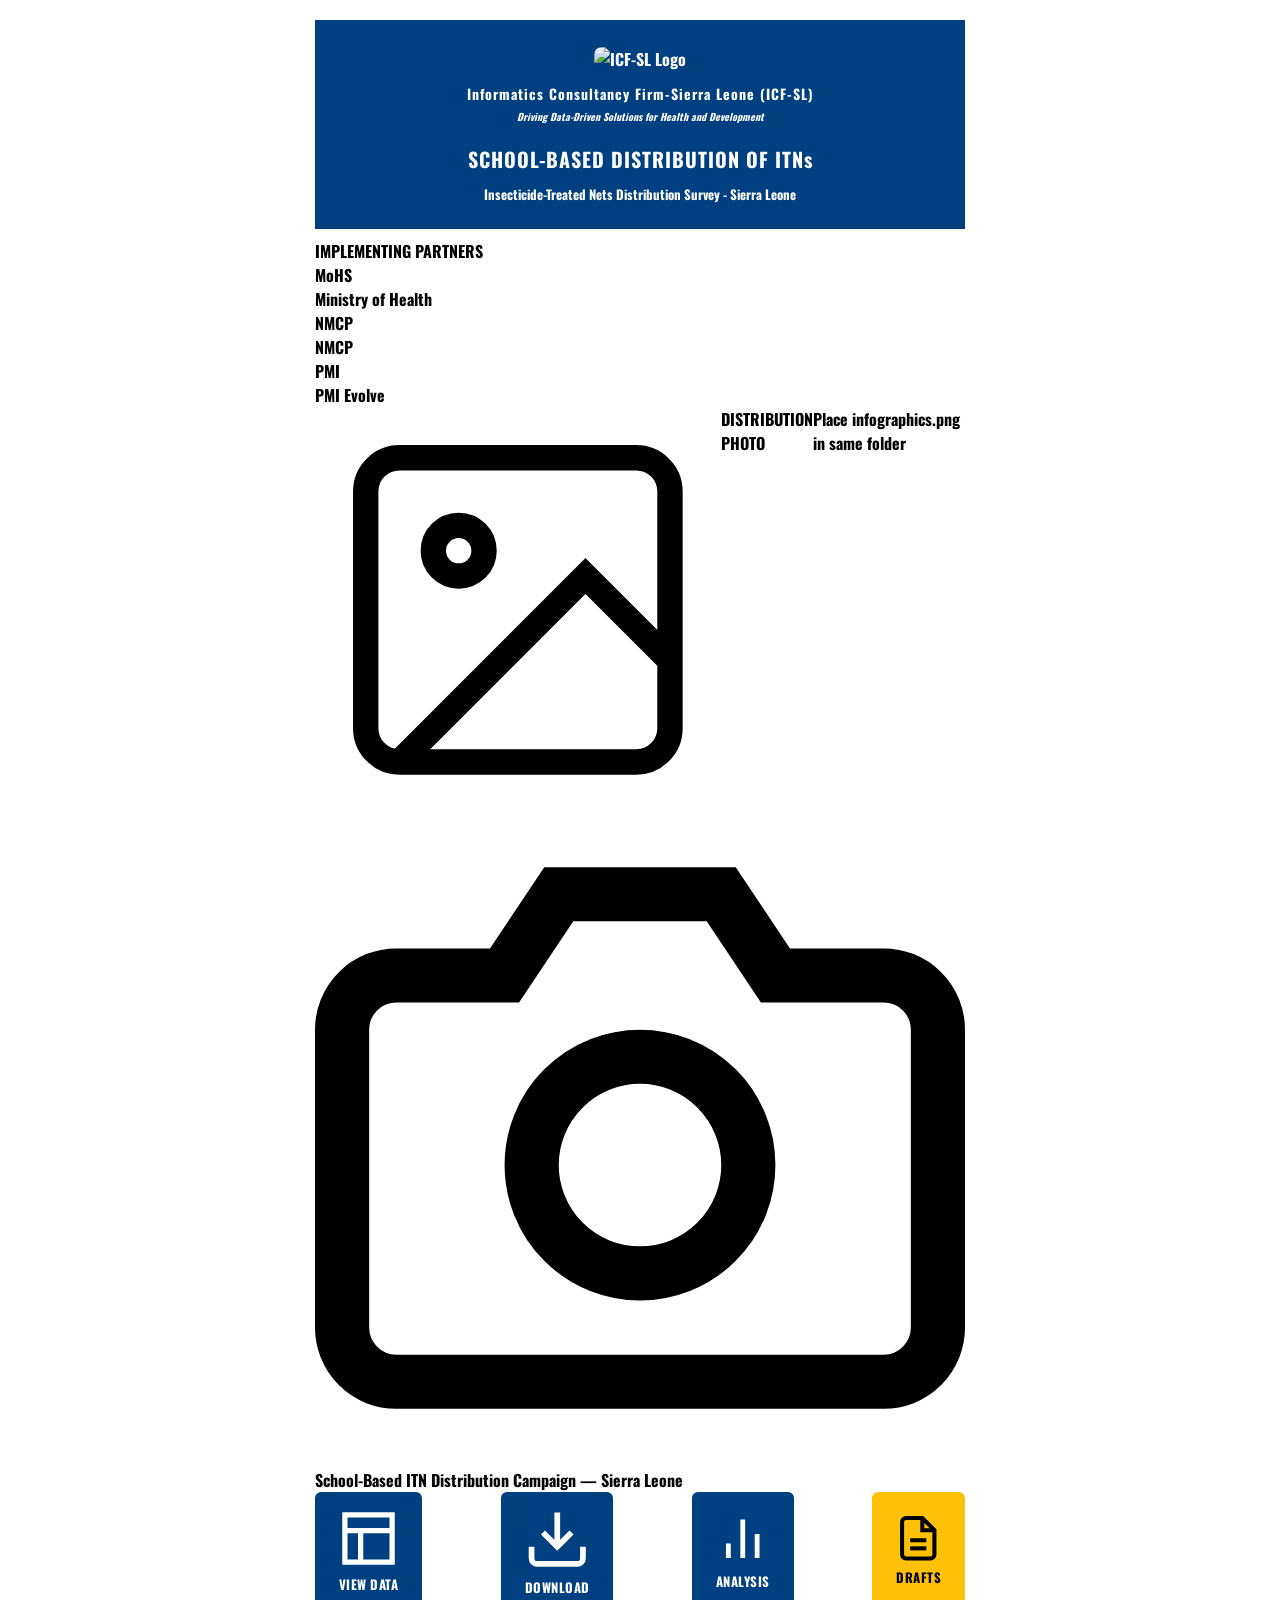
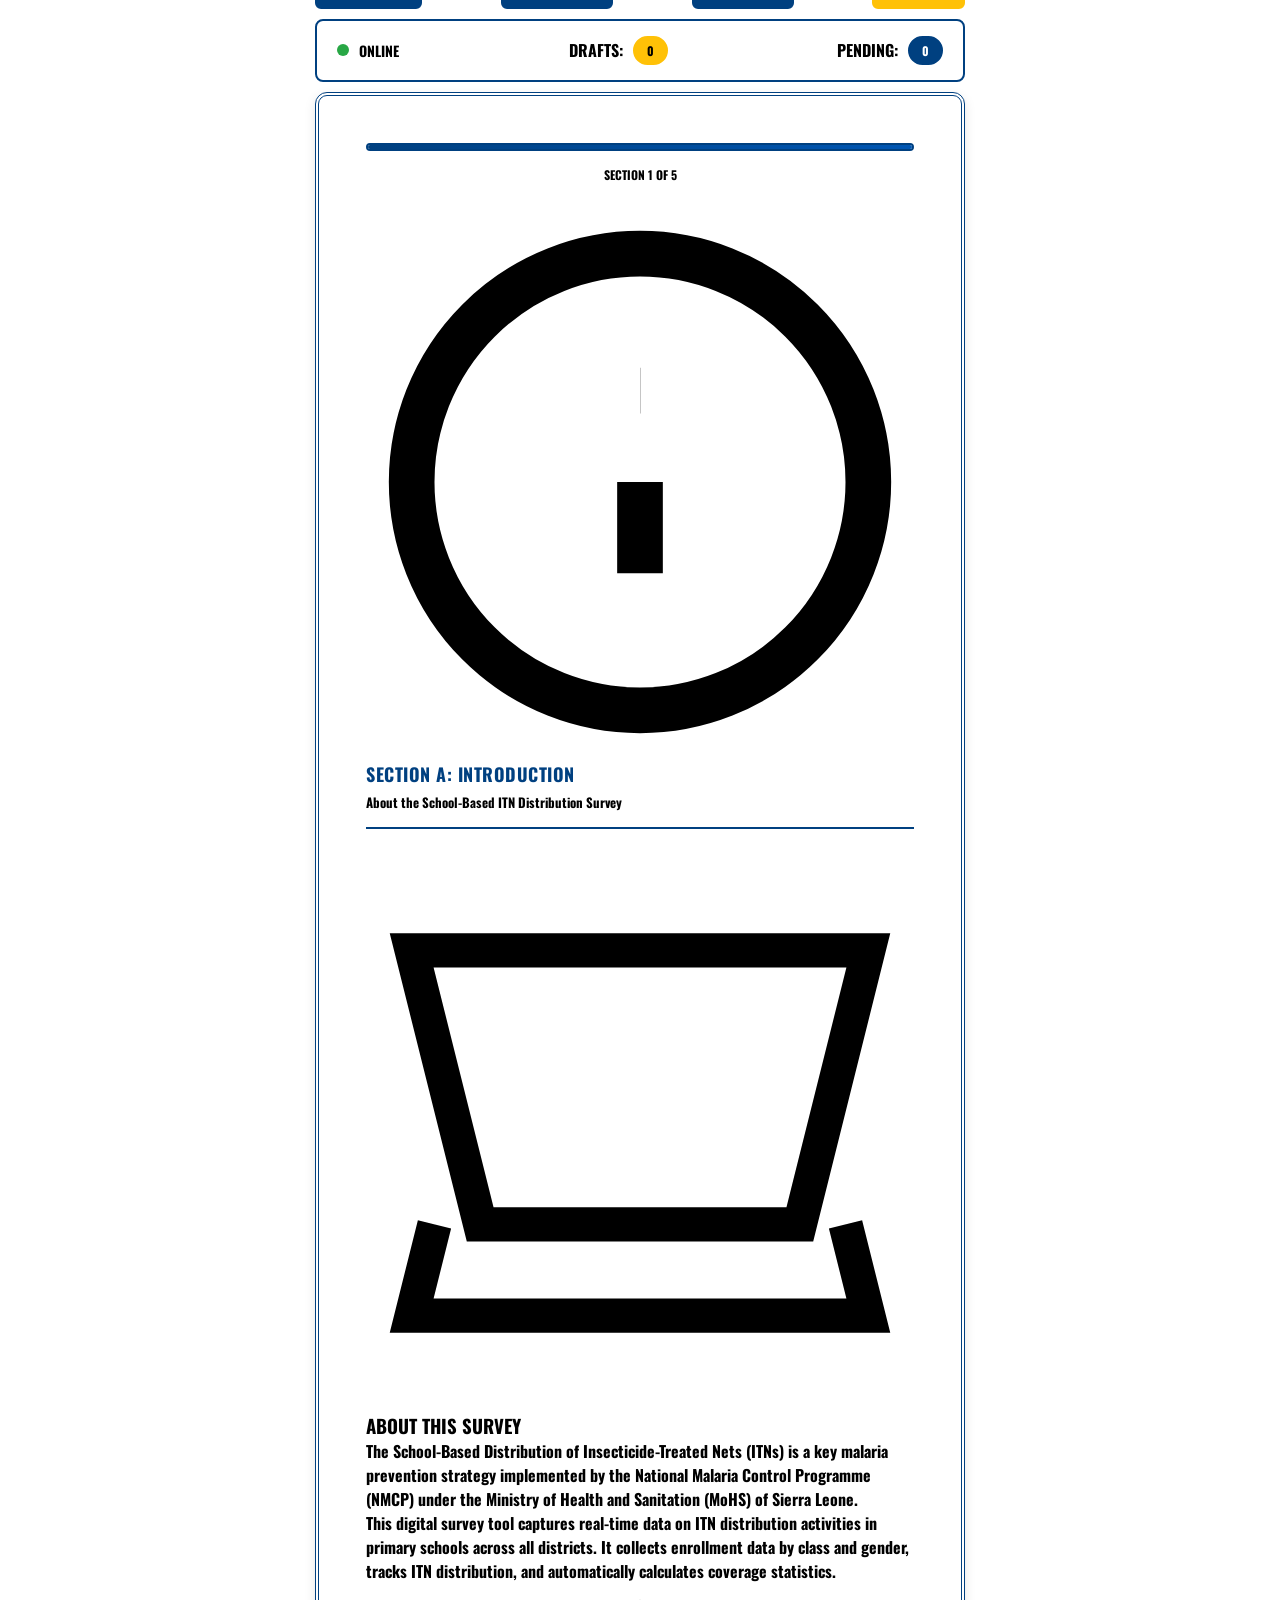
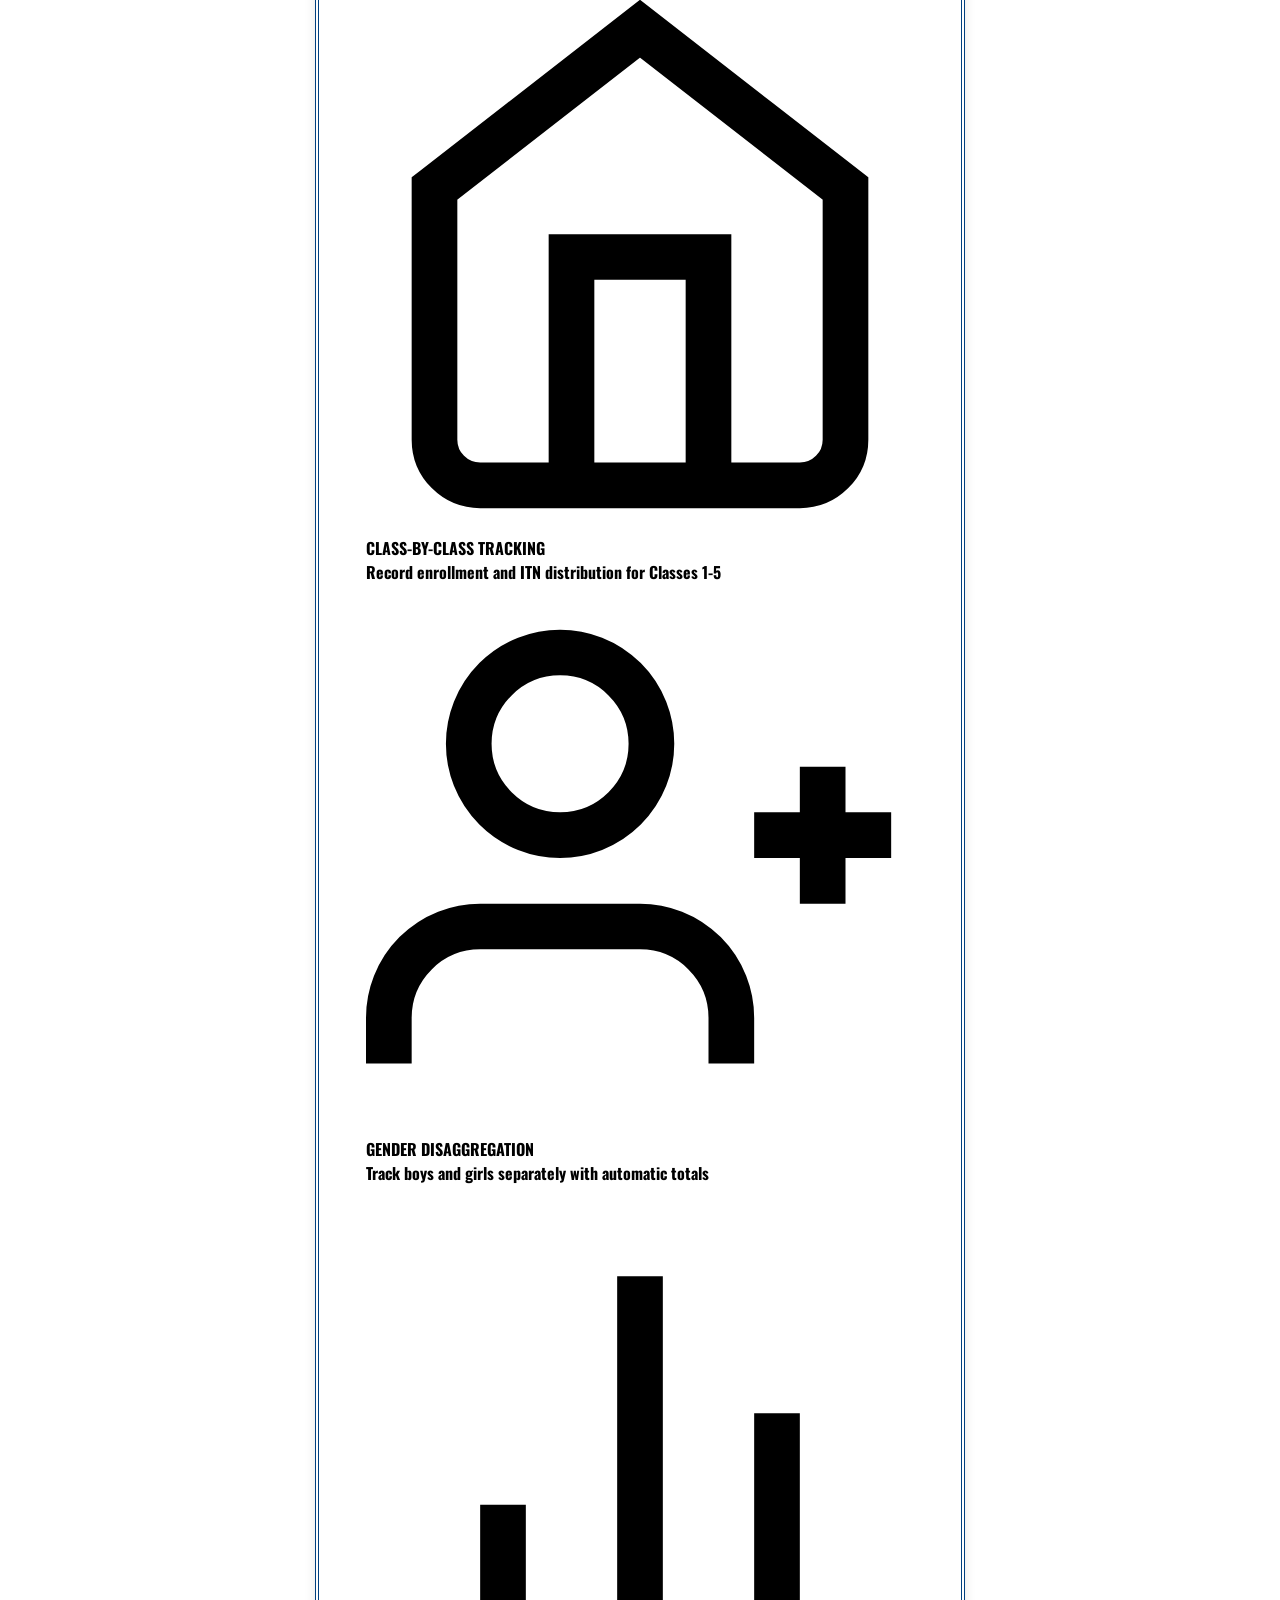
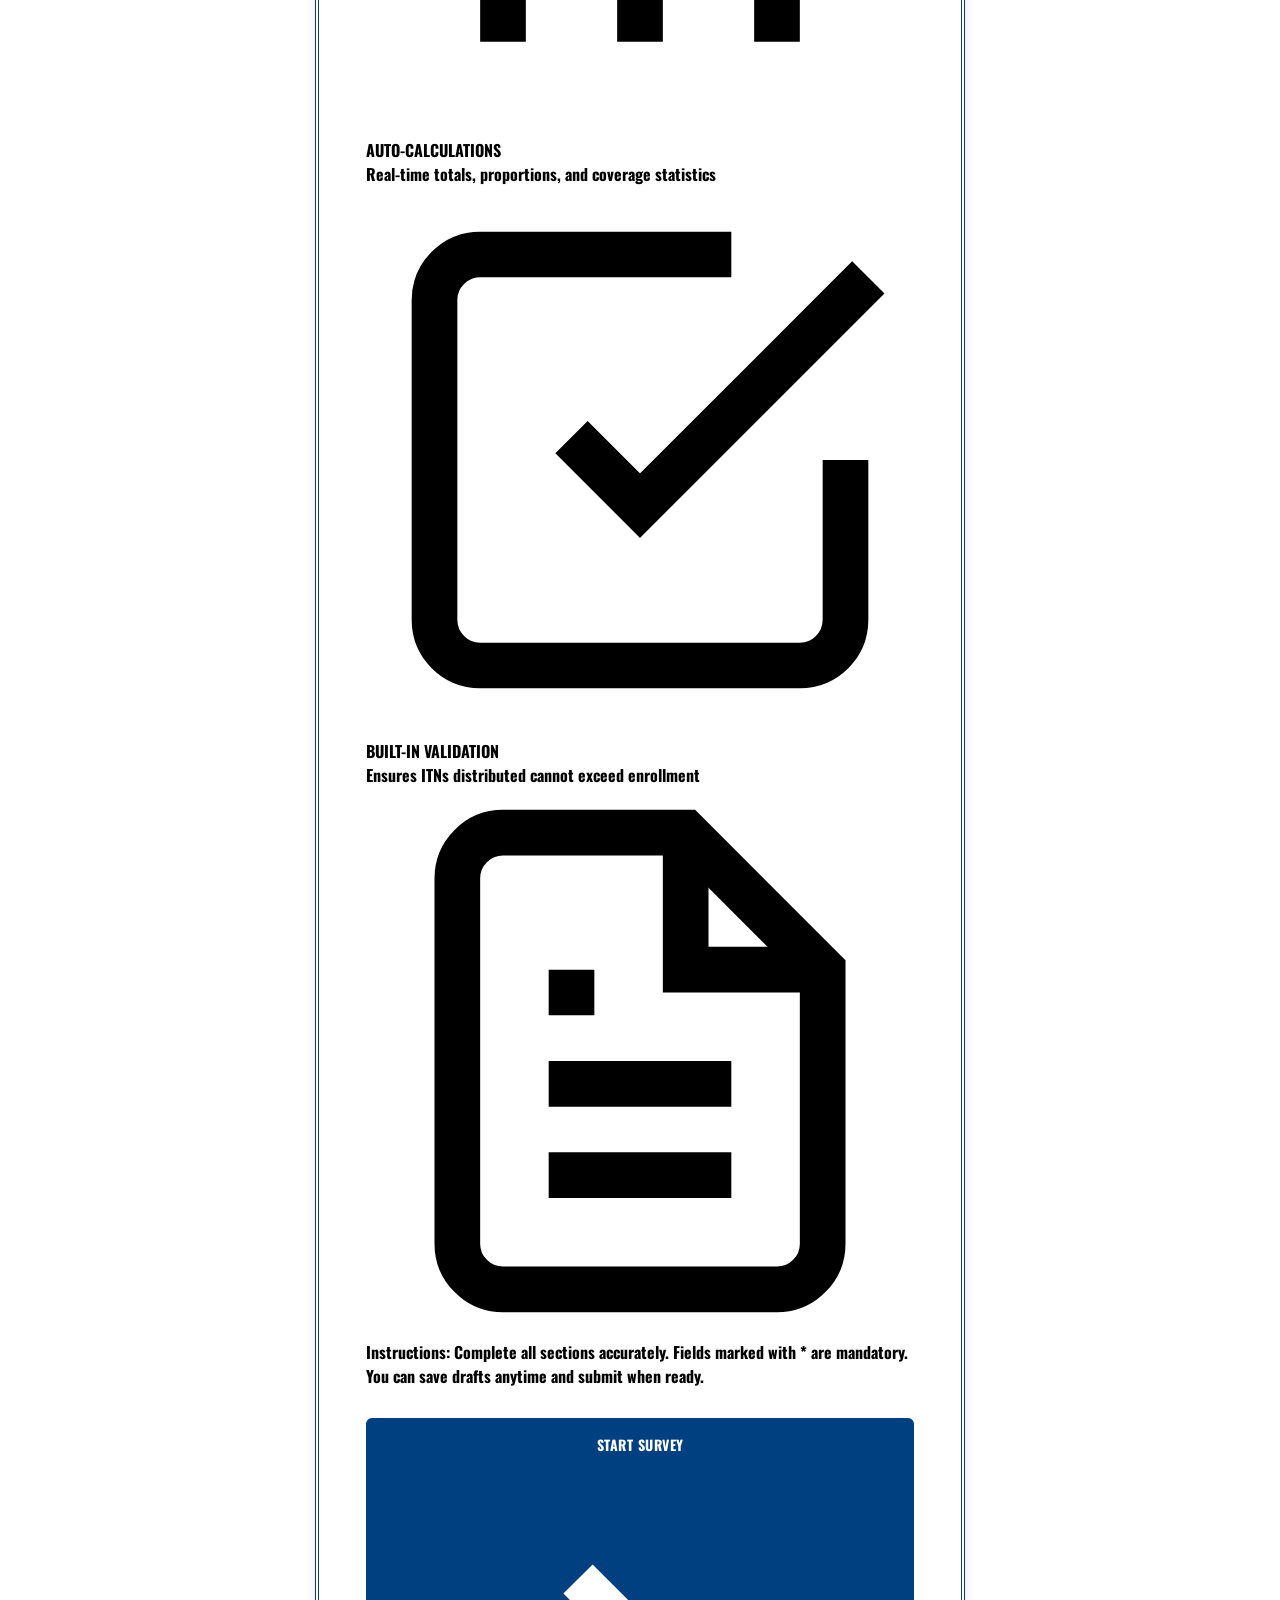
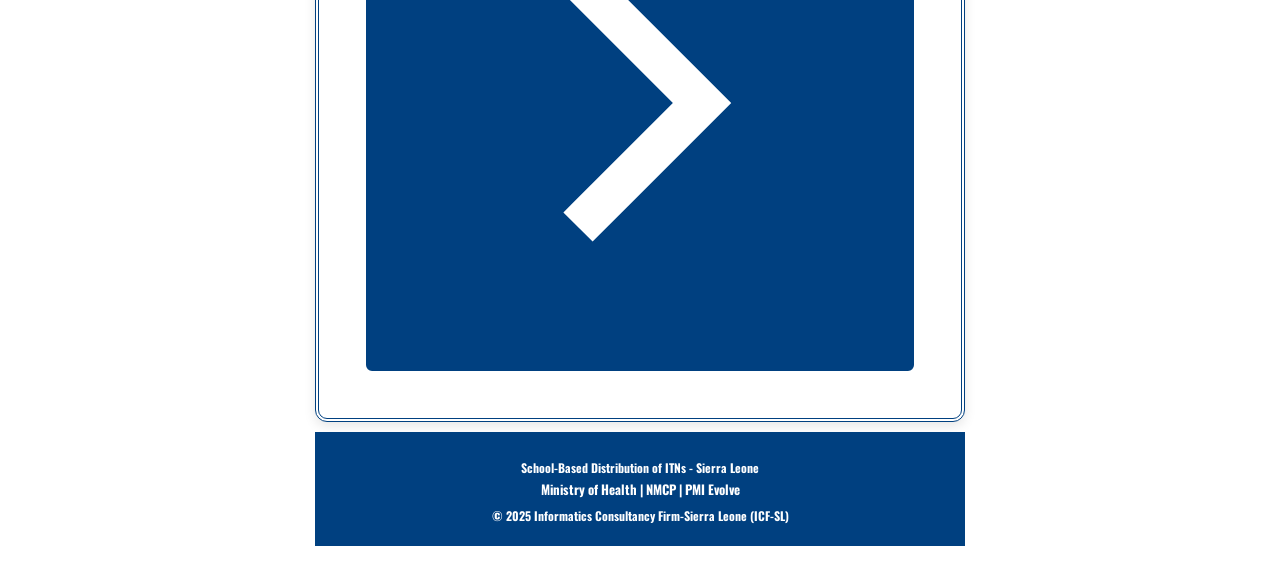
==== commit faab5906: "Update index.html" ====
--- a/index.html
+++ b/index.html
@@ -86,7 +86,7 @@
                                 <polyline points="21 15 16 10 5 21"/>
                             </svg>
                             <p class="photo-placeholder-text">DISTRIBUTION PHOTO</p>
-                            <p class="photo-placeholder-hint">Place <strong>distribution_photo.jpg</strong> in same folder</p>
+                            <p class="photo-placeholder-hint">Place <strong>infographics.png</strong> in same folder</p>
                         </div>
                     </div>
                     <div class="photo-caption">
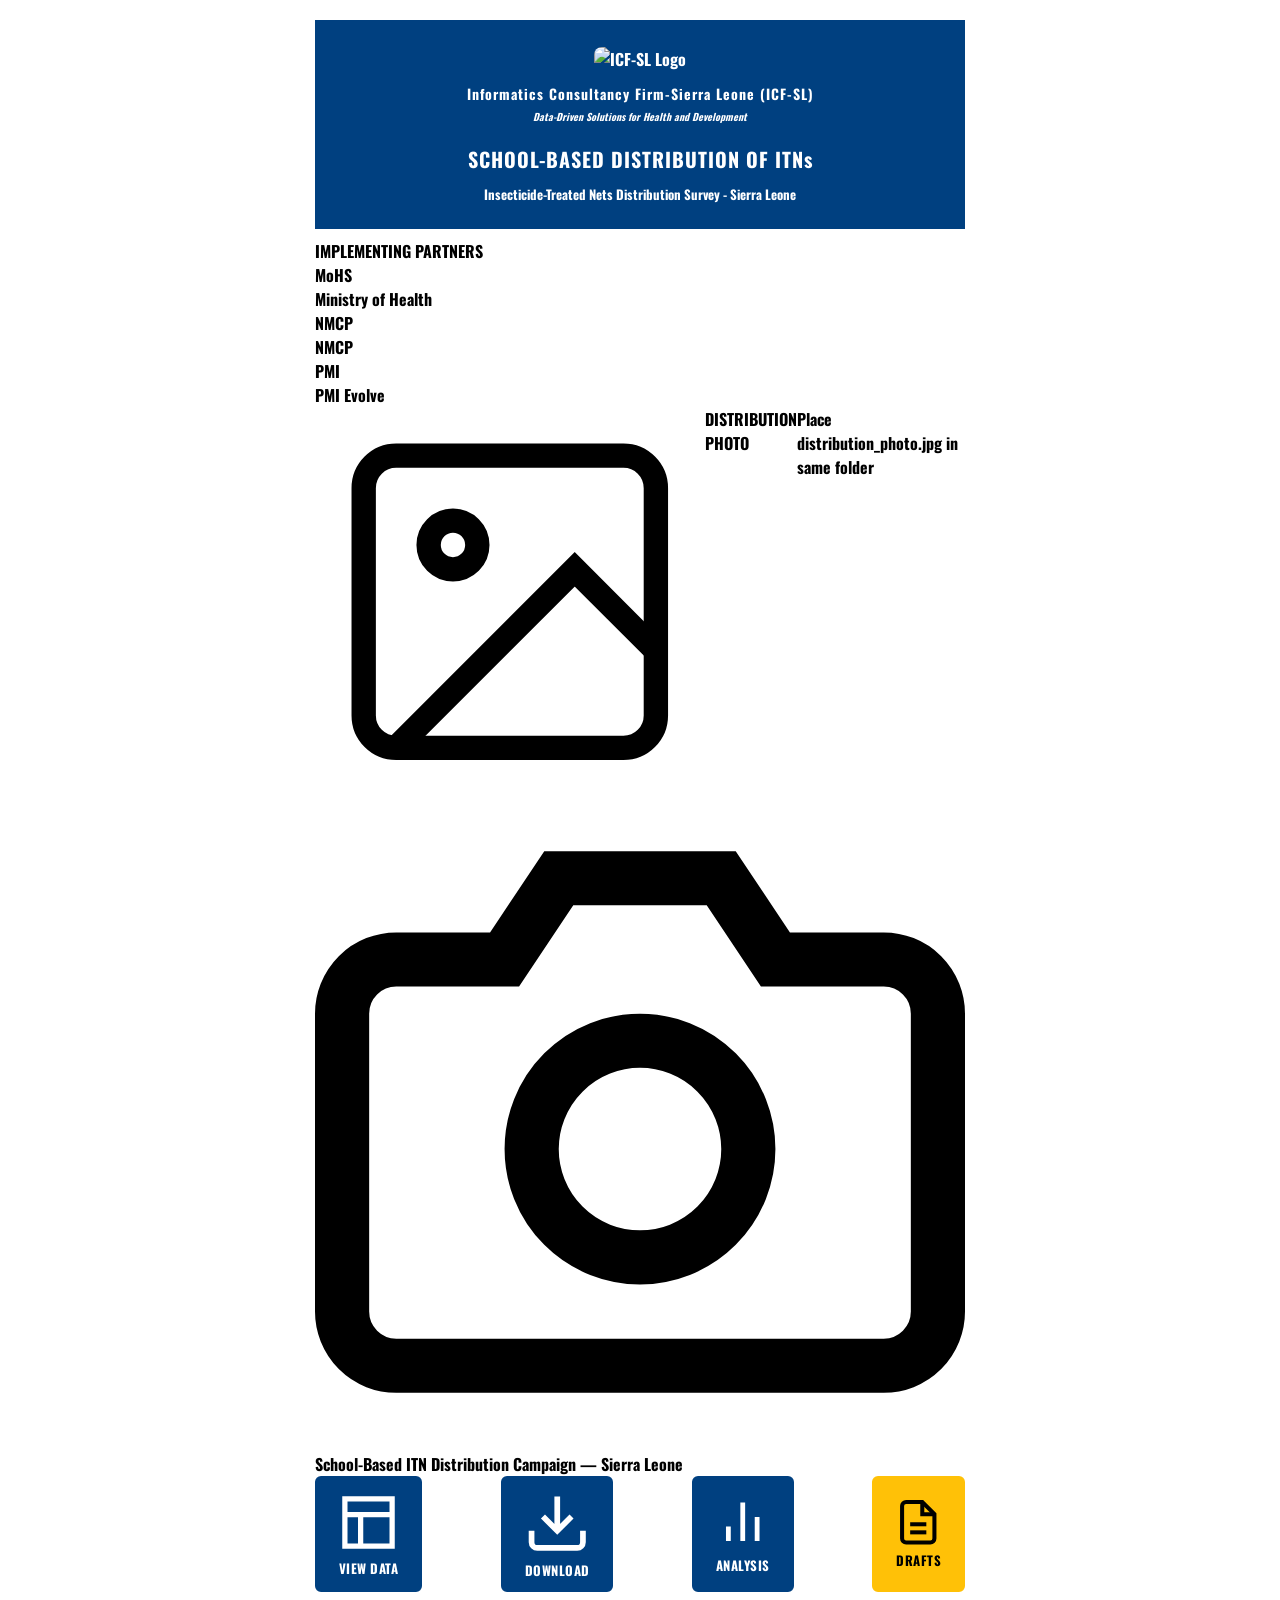
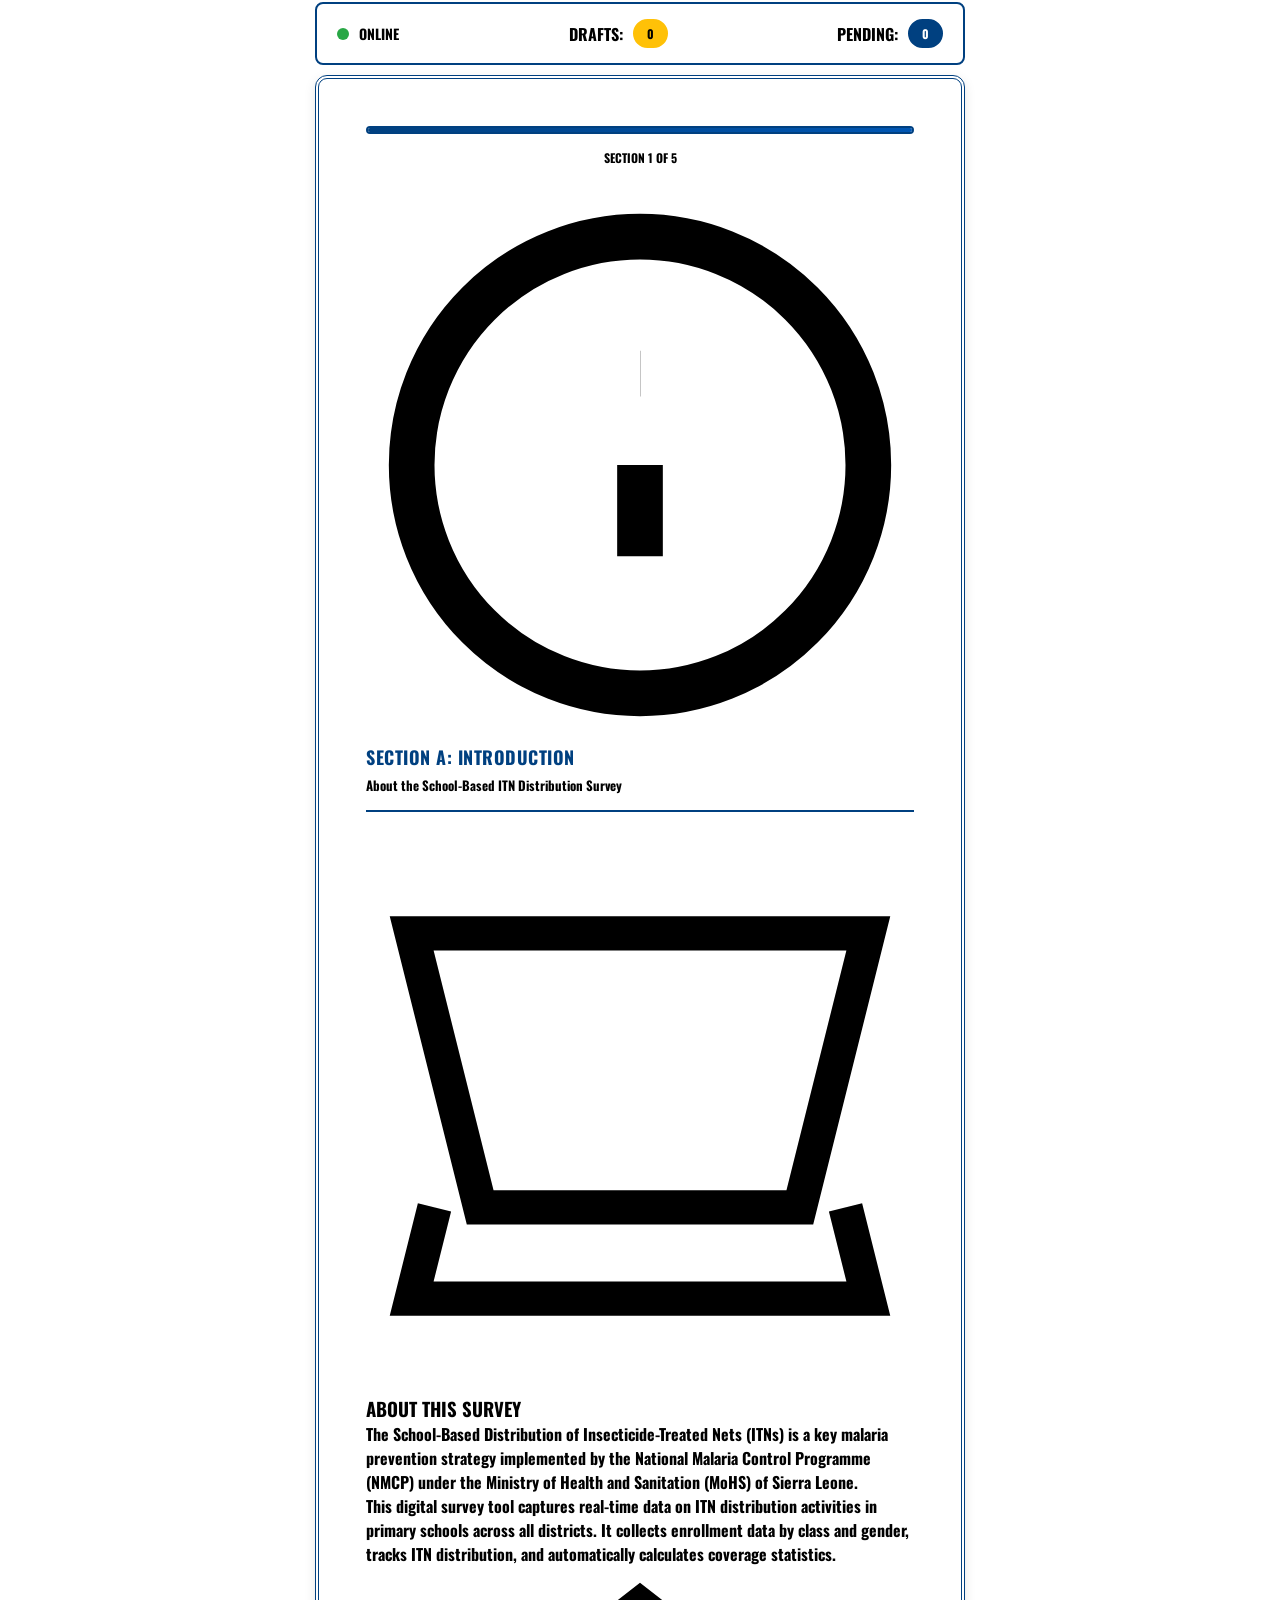
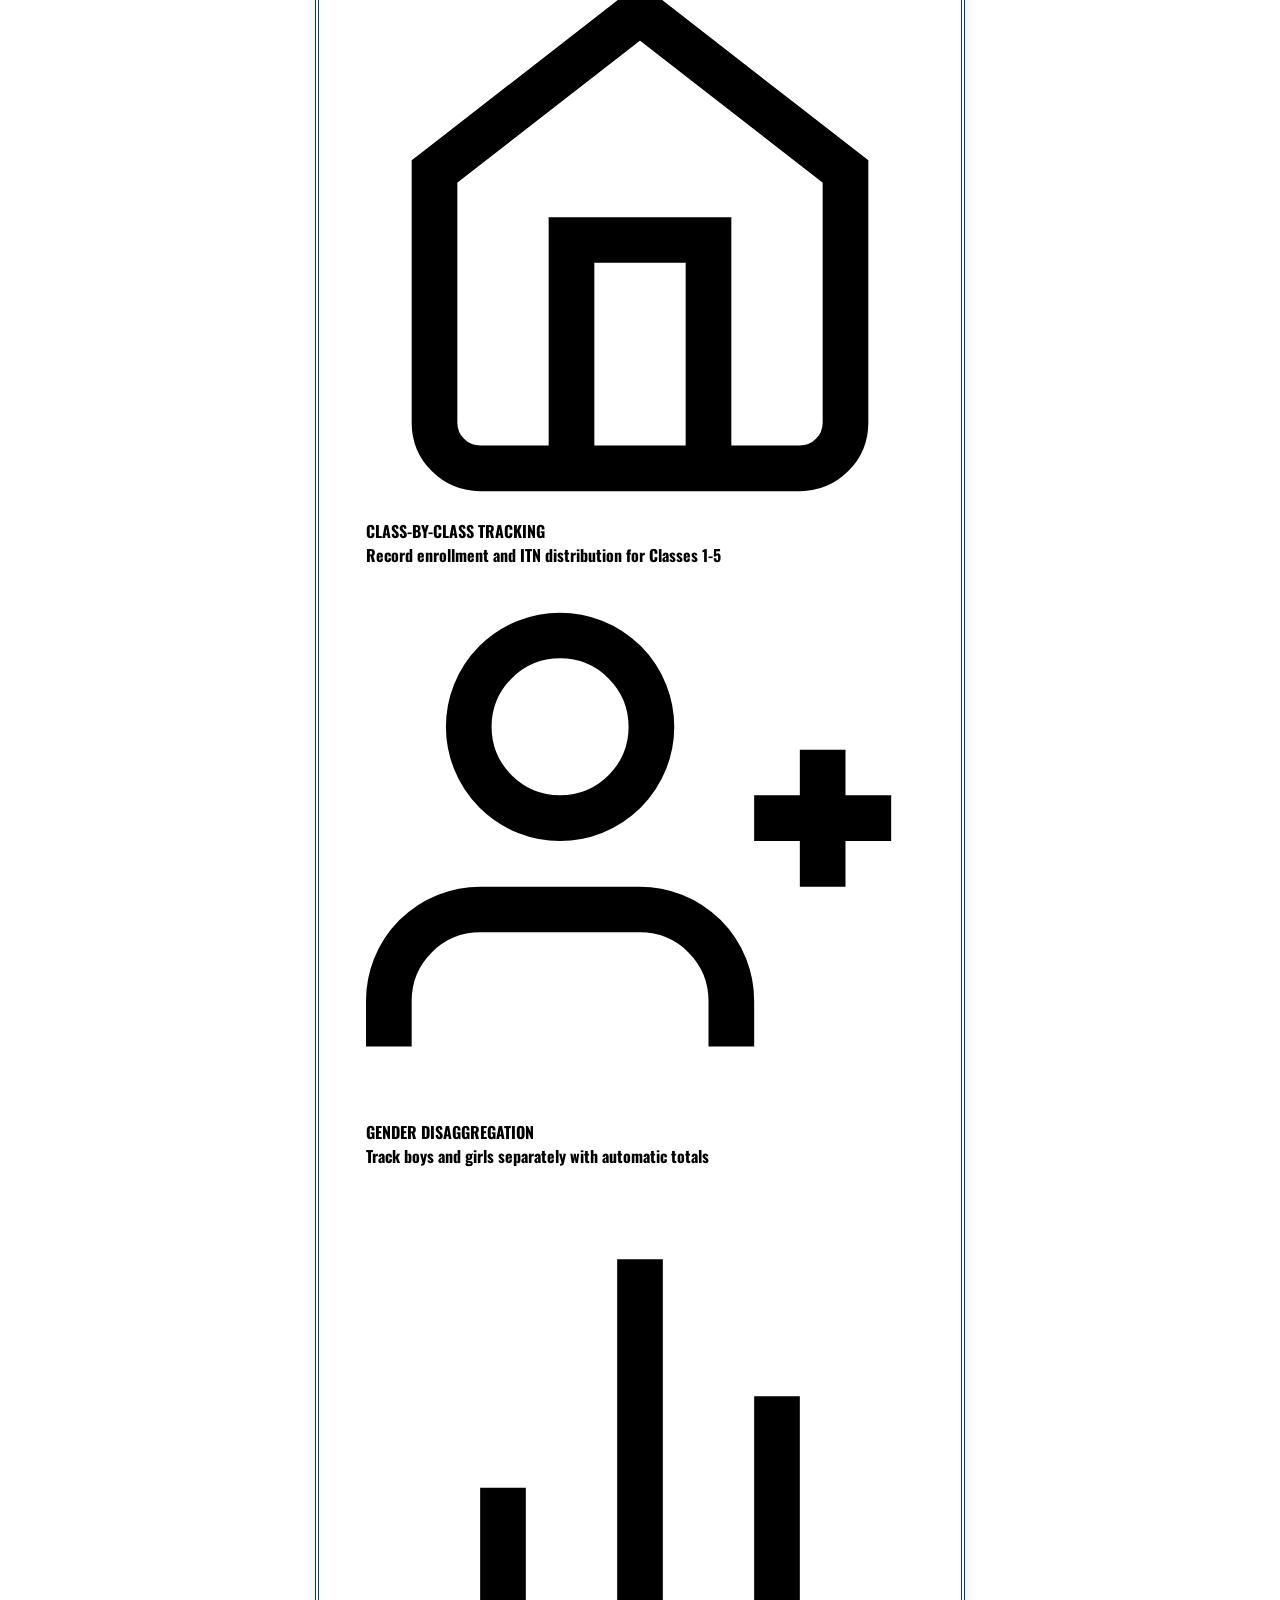
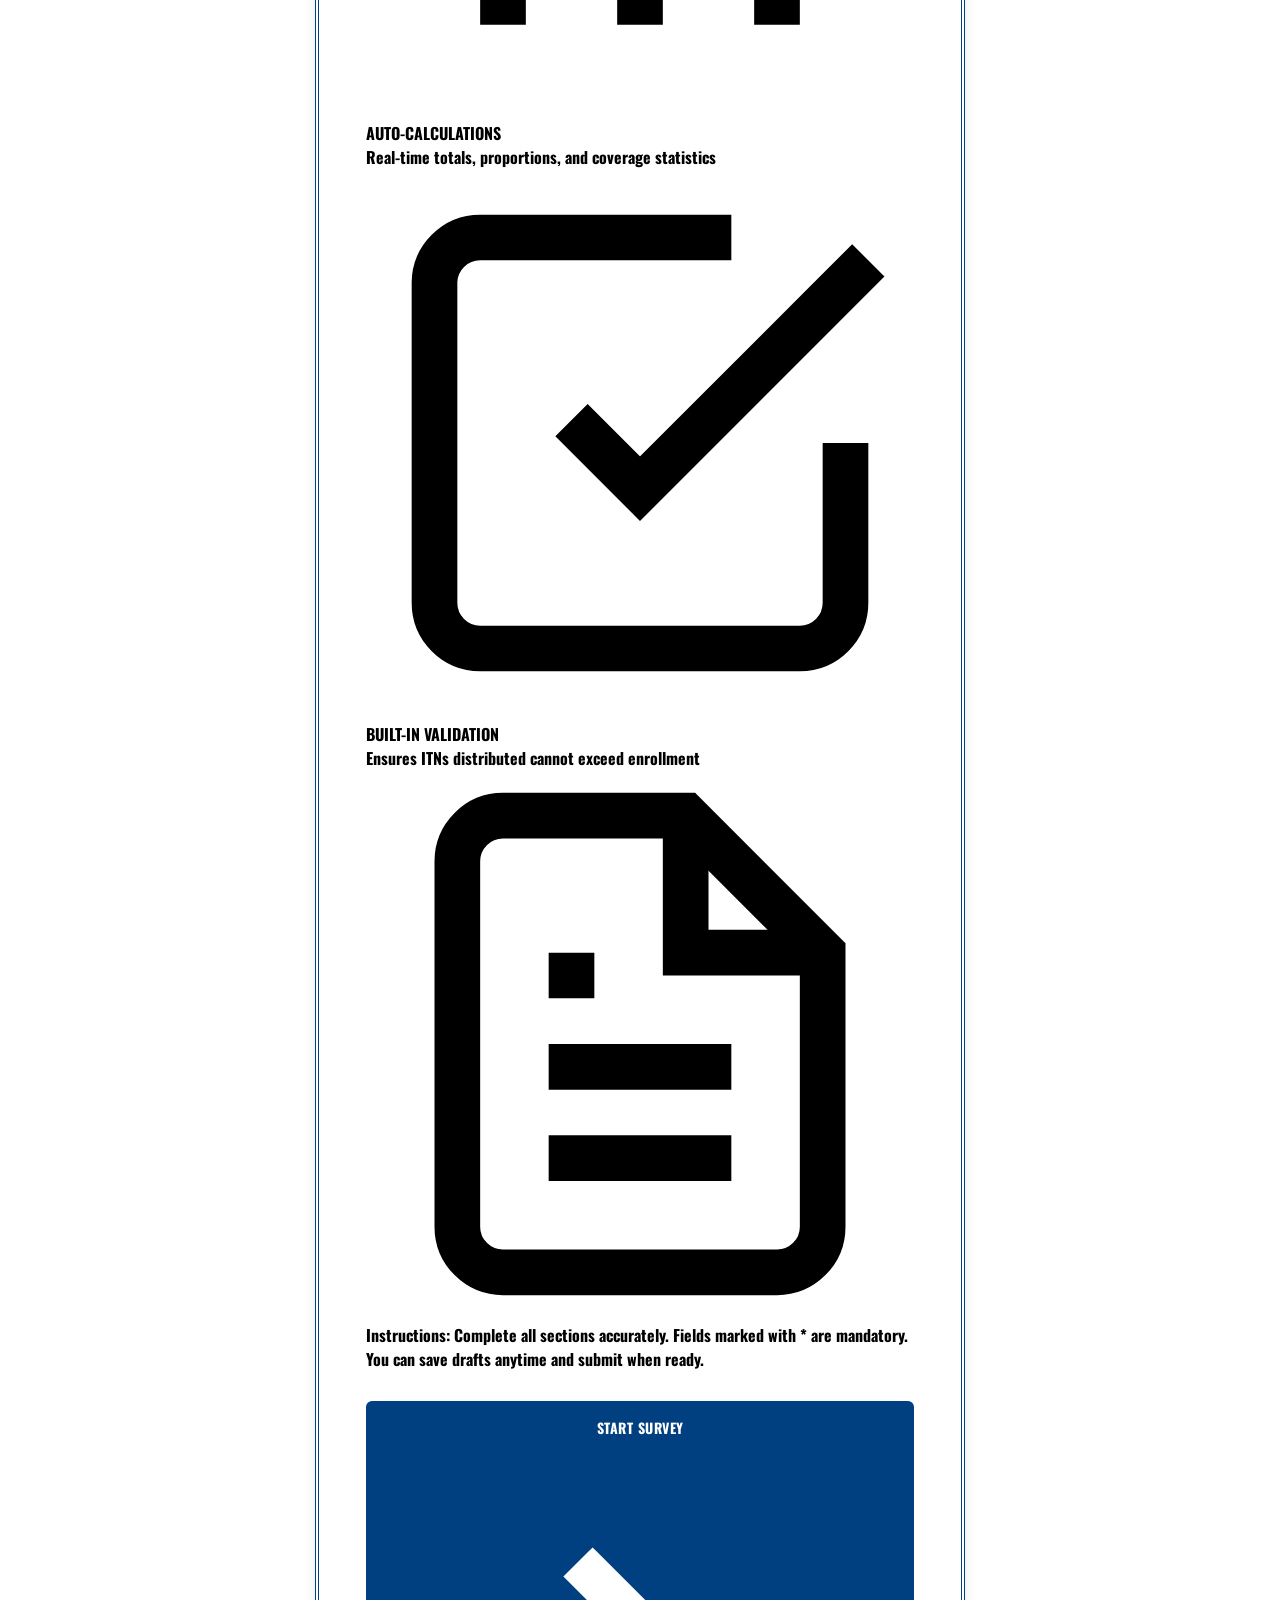
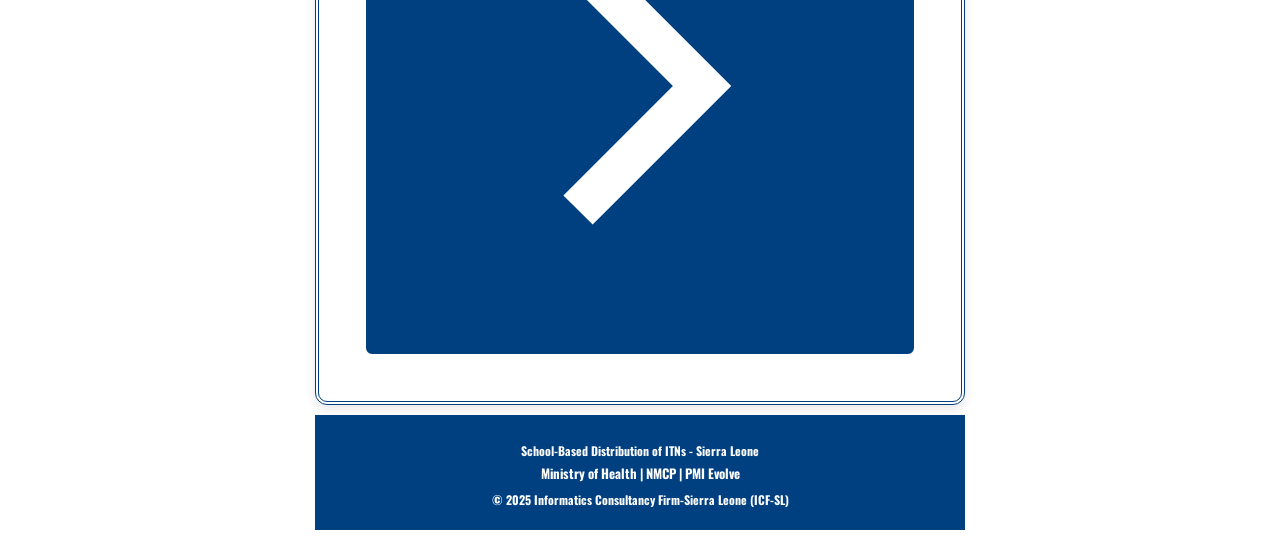
==== commit 248e3374: "Update index.html" ====
--- a/index.html
+++ b/index.html
@@ -32,7 +32,7 @@
                     <img src="https://github.com/mohamedsillahkanu/gdp-dashboard-2/raw/6c7463b0d5c3be150aafae695a4bcbbd8aeb1499/ICF-SL.jpg" alt="ICF-SL Logo" class="header-logo-main">
                 </div>
                 <h3>Informatics Consultancy Firm-Sierra Leone (ICF-SL)</h3>
-                <p class="tagline"><em>Driving Data-Driven Solutions for Health and Development</em></p>
+                <p class="tagline"><em>Data-Driven Solutions for Health and Development</em></p>
                 <div class="header-divider"></div>
                 <h1>SCHOOL-BASED DISTRIBUTION OF ITNs</h1>
                 <p class="subtitle">Insecticide-Treated Nets Distribution Survey - Sierra Leone</p>
@@ -76,7 +76,7 @@
             <div class="photo-frame-section">
                 <div class="photo-frame">
                     <div class="photo-inner">
-                        <img src="distribution_photo.jpg" alt="ITN Distribution" class="photo-image" id="photoImage" style="display:none;"
+                        <img src="infographics.png" alt="ITN Distribution" class="photo-image" id="photoImage" style="display:none;"
                              onerror="this.style.display='none'; document.getElementById('photoPlaceholder').style.display='flex';"
                              onload="this.style.display='block'; document.getElementById('photoPlaceholder').style.display='none';">
                         <div class="photo-placeholder" id="photoPlaceholder" style="display:flex;">
@@ -86,7 +86,7 @@
                                 <polyline points="21 15 16 10 5 21"/>
                             </svg>
                             <p class="photo-placeholder-text">DISTRIBUTION PHOTO</p>
-                            <p class="photo-placeholder-hint">Place <strong>infographics.png</strong> in same folder</p>
+                            <p class="photo-placeholder-hint">Place <strong>distribution_photo.jpg</strong> in same folder</p>
                         </div>
                     </div>
                     <div class="photo-caption">
@@ -311,8 +311,8 @@
 
                             <div class="form-group">
                                 <label class="form-label">HEAD TEACHER NAME <span class="required">*</span></label>
-                                <input type="text" class="form-input" name="head_teacher" id="head_teacher" required>
-                                <div class="field-error" id="error_head_teacher">This field is required</div>
+                                <input type="text" class="form-input name-field" name="head_teacher" id="head_teacher" required>
+                                <div class="field-error" id="error_head_teacher">Name must contain only letters</div>
                             </div>
 
                             <div class="form-group">
@@ -428,7 +428,7 @@
                                 <div class="teacher-row">
                                     <div class="form-group">
                                         <label class="form-label">Teacher Name <span class="required">*</span></label>
-                                        <input type="text" class="form-input" name="c1_teacher_name" id="c1_teacher_name" required>
+                                        <input type="text" class="form-input name-field" name="c1_teacher_name" id="c1_teacher_name" required>
                                     </div>
                                     <div class="form-group">
                                         <label class="form-label">Teacher Phone <span class="required">*</span></label>
@@ -469,7 +469,7 @@
                                 <div class="teacher-row">
                                     <div class="form-group">
                                         <label class="form-label">Teacher Name <span class="required">*</span></label>
-                                        <input type="text" class="form-input" name="c2_teacher_name" id="c2_teacher_name" required>
+                                        <input type="text" class="form-input name-field" name="c2_teacher_name" id="c2_teacher_name" required>
                                     </div>
                                     <div class="form-group">
                                         <label class="form-label">Teacher Phone <span class="required">*</span></label>
@@ -510,7 +510,7 @@
                                 <div class="teacher-row">
                                     <div class="form-group">
                                         <label class="form-label">Teacher Name <span class="required">*</span></label>
-                                        <input type="text" class="form-input" name="c3_teacher_name" id="c3_teacher_name" required>
+                                        <input type="text" class="form-input name-field" name="c3_teacher_name" id="c3_teacher_name" required>
                                     </div>
                                     <div class="form-group">
                                         <label class="form-label">Teacher Phone <span class="required">*</span></label>
@@ -551,7 +551,7 @@
                                 <div class="teacher-row">
                                     <div class="form-group">
                                         <label class="form-label">Teacher Name <span class="required">*</span></label>
-                                        <input type="text" class="form-input" name="c4_teacher_name" id="c4_teacher_name" required>
+                                        <input type="text" class="form-input name-field" name="c4_teacher_name" id="c4_teacher_name" required>
                                     </div>
                                     <div class="form-group">
                                         <label class="form-label">Teacher Phone <span class="required">*</span></label>
@@ -592,7 +592,7 @@
                                 <div class="teacher-row">
                                     <div class="form-group">
                                         <label class="form-label">Teacher Name <span class="required">*</span></label>
-                                        <input type="text" class="form-input" name="c5_teacher_name" id="c5_teacher_name" required>
+                                        <input type="text" class="form-input name-field" name="c5_teacher_name" id="c5_teacher_name" required>
                                     </div>
                                     <div class="form-group">
                                         <label class="form-label">Teacher Phone <span class="required">*</span></label>
@@ -893,8 +893,8 @@
                                 <div class="team-member-grid">
                                     <div class="form-group">
                                         <label class="form-label">Full Name <span class="required">*</span></label>
-                                        <input type="text" class="form-input" name="team1_name" id="team1_name" required>
-                                        <div class="field-error" id="error_team1_name">This field is required</div>
+                                        <input type="text" class="form-input name-field" name="team1_name" id="team1_name" required>
+                                        <div class="field-error" id="error_team1_name">Name must contain only letters</div>
                                     </div>
                                     <div class="form-group">
                                         <label class="form-label">Phone Number <span class="required">*</span></label>
@@ -929,7 +929,7 @@
                                 <div class="team-member-grid">
                                     <div class="form-group">
                                         <label class="form-label">Full Name</label>
-                                        <input type="text" class="form-input" name="team2_name" id="team2_name">
+                                        <input type="text" class="form-input name-field" name="team2_name" id="team2_name">
                                     </div>
                                     <div class="form-group">
                                         <label class="form-label">Phone Number</label>
@@ -963,7 +963,7 @@
                                 <div class="team-member-grid">
                                     <div class="form-group">
                                         <label class="form-label">Full Name</label>
-                                        <input type="text" class="form-input" name="team3_name" id="team3_name">
+                                        <input type="text" class="form-input name-field" name="team3_name" id="team3_name">
                                     </div>
                                     <div class="form-group">
                                         <label class="form-label">Phone Number</label>
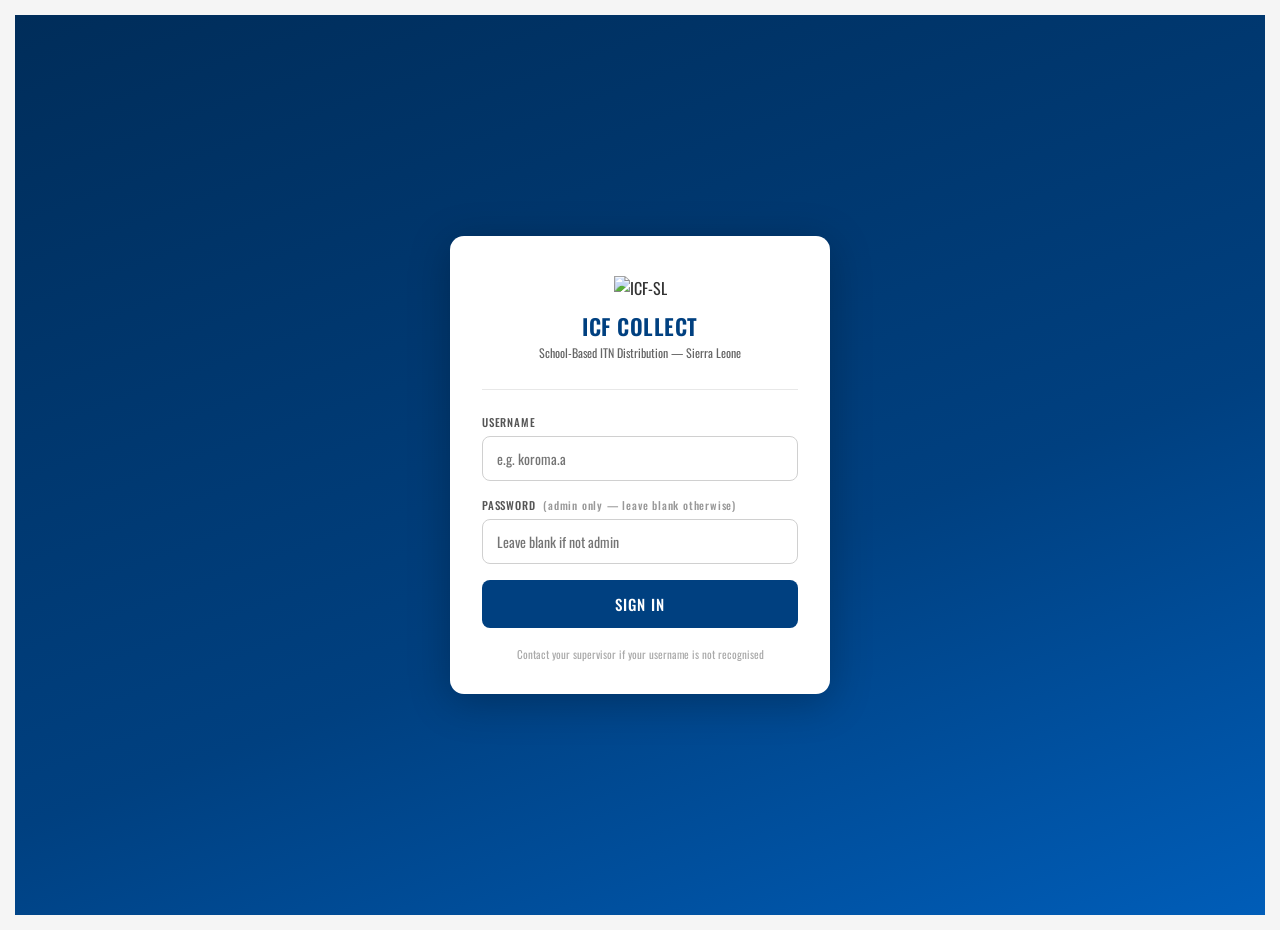
==== commit 25d4c04a: "Update index.html" ====
--- a/index.html
+++ b/index.html
@@ -2,15 +2,26 @@
 <html lang="en">
 <head>
     <meta charset="UTF-8">
-    <meta name="viewport" content="width=device-width, initial-scale=1.0">
-    <title>School-Based ITN Distribution Survey - Sierra Leone</title>
+    <meta name="viewport" content="width=device-width, initial-scale=1.0, maximum-scale=1.0, user-scalable=no">
+    <title>School-Based Distribution of ITNs</title>
     
-    <!-- Favicon - SBD Bold Design (Multiple Sizes) -->
+    <!-- PWA Meta Tags -->
+    <meta name="description" content="School-Based ITN Distribution Survey for Sierra Leone">
+    <meta name="theme-color" content="#0056a8">
+    <meta name="apple-mobile-web-app-capable" content="yes">
+    <meta name="apple-mobile-web-app-status-bar-style" content="black-translucent">
+    <meta name="apple-mobile-web-app-title" content="ITN Survey">
+    <meta name="mobile-web-app-capable" content="yes">
+    <meta name="application-name" content="ITN Survey">
+    <meta name="msapplication-TileColor" content="#0056a8">
+    <meta name="msapplication-tap-highlight" content="no">
+    
+    <!-- PWA Manifest -->
+    <link rel="manifest" href="manifest.json">
+    
+    <!-- Favicon -->
     <link rel="icon" type="image/svg+xml" href="favicon.svg">
-    <link rel="icon" sizes="48x48" type="image/svg+xml" href="data:image/svg+xml,%3Csvg xmlns='http://www.w3.org/2000/svg' viewBox='0 0 48 48'%3E%3Crect width='48' height='48' rx='6' fill='%230056a8'/%3E%3Ctext x='24' y='33' font-family='Impact,Arial Black,sans-serif' font-size='24' font-weight='900' fill='white' text-anchor='middle'%3ESBD%3C/text%3E%3Crect x='8' y='36' width='32' height='3' rx='1.5' fill='%23ffc107'/%3E%3C/svg%3E">
-    <link rel="icon" sizes="32x32" type="image/svg+xml" href="data:image/svg+xml,%3Csvg xmlns='http://www.w3.org/2000/svg' viewBox='0 0 32 32'%3E%3Crect width='32' height='32' rx='4' fill='%230056a8'/%3E%3Ctext x='16' y='22' font-family='Impact,Arial Black,sans-serif' font-size='16' font-weight='900' fill='white' text-anchor='middle'%3ESBD%3C/text%3E%3Crect x='5' y='24' width='22' height='2' rx='1' fill='%23ffc107'/%3E%3C/svg%3E">
-    <link rel="icon" sizes="16x16" type="image/svg+xml" href="data:image/svg+xml,%3Csvg xmlns='http://www.w3.org/2000/svg' viewBox='0 0 16 16'%3E%3Crect width='16' height='16' rx='2' fill='%230056a8'/%3E%3Ctext x='8' y='12' font-family='Impact,Arial Black,sans-serif' font-size='9' font-weight='900' fill='white' text-anchor='middle'%3ESBD%3C/text%3E%3C/svg%3E">
-    <link rel="apple-touch-icon" href="favicon.svg">
+    <link rel="apple-touch-icon" href="icon-192.svg">
     
     <!-- Oswald Font -->
     <link rel="preconnect" href="https://fonts.googleapis.com">
@@ -21,18 +32,229 @@
     <script src="https://cdn.jsdelivr.net/npm/signature_pad@4.1.7/dist/signature_pad.umd.min.js"></script>
     <script src="https://cdn.jsdelivr.net/npm/chart.js@4.4.0/dist/chart.umd.min.js"></script>
     <script src="https://cdn.jsdelivr.net/npm/papaparse@5.4.1/papaparse.min.js"></script>
+
+    <style>
+        /* ── LOGIN SCREEN ── */
+        #loginScreen {
+            display: flex;
+            align-items: center;
+            justify-content: center;
+            min-height: 100vh;
+            background: linear-gradient(160deg, #002d5a 0%, #004080 60%, #005db8 100%);
+            padding: 20px;
+            box-sizing: border-box;
+        }
+        .login-card {
+            background: #fff;
+            border-radius: 14px;
+            padding: 40px 32px 32px;
+            width: 100%;
+            max-width: 380px;
+            box-shadow: 0 8px 40px rgba(0,0,0,0.25);
+        }
+        .login-logo-row {
+            text-align: center;
+            margin-bottom: 8px;
+        }
+        .login-logo-row img {
+            height: 56px;
+            object-fit: contain;
+        }
+        .login-app-title {
+            text-align: center;
+            font-family: 'Oswald', sans-serif;
+            font-size: 22px;
+            font-weight: 600;
+            color: #004080;
+            letter-spacing: 0.5px;
+            margin: 10px 0 2px;
+        }
+        .login-app-sub {
+            text-align: center;
+            font-size: 12px;
+            color: #666;
+            margin-bottom: 28px;
+        }
+        .login-divider {
+            border: none;
+            border-top: 1px solid #e8e8e8;
+            margin-bottom: 24px;
+        }
+        .login-label {
+            display: block;
+            font-family: 'Oswald', sans-serif;
+            font-size: 11px;
+            font-weight: 500;
+            color: #555;
+            letter-spacing: 0.8px;
+            margin-bottom: 6px;
+        }
+        .login-input {
+            display: block;
+            width: 100%;
+            padding: 11px 14px;
+            border: 1.5px solid #d0d0d0;
+            border-radius: 8px;
+            font-size: 14px;
+            font-family: inherit;
+            box-sizing: border-box;
+            margin-bottom: 16px;
+            transition: border-color 0.2s;
+            outline: none;
+        }
+        .login-input:focus {
+            border-color: #004080;
+        }
+        .login-pass-note {
+            font-size: 11px;
+            color: #999;
+            margin-left: 4px;
+        }
+        .login-error {
+            display: none;
+            background: #fff0f0;
+            border: 1px solid #ffb3b3;
+            color: #c0392b;
+            border-radius: 7px;
+            padding: 9px 13px;
+            font-size: 13px;
+            margin-bottom: 14px;
+        }
+        .login-btn {
+            width: 100%;
+            padding: 13px;
+            background: #004080;
+            color: #fff;
+            border: none;
+            border-radius: 8px;
+            font-family: 'Oswald', sans-serif;
+            font-size: 15px;
+            font-weight: 500;
+            letter-spacing: 1px;
+            cursor: pointer;
+            transition: background 0.2s;
+        }
+        .login-btn:hover { background: #00306a; }
+        .login-footer-note {
+            text-align: center;
+            font-size: 11px;
+            color: #aaa;
+            margin-top: 18px;
+        }
+
+        /* ── USER PILL in status bar ── */
+        .user-pill {
+            display: inline-flex;
+            align-items: center;
+            gap: 6px;
+            background: rgba(255,255,255,0.15);
+            border: 1px solid rgba(255,255,255,0.3);
+            border-radius: 20px;
+            padding: 3px 10px 3px 7px;
+            font-size: 12px;
+            color: #fff;
+        }
+        .user-pill svg {
+            width: 13px;
+            height: 13px;
+            stroke: #fff;
+            flex-shrink: 0;
+        }
+        .logout-btn {
+            background: rgba(255,255,255,0.12);
+            border: 1px solid rgba(255,255,255,0.3);
+            color: #fff;
+            border-radius: 6px;
+            padding: 3px 10px;
+            font-size: 11px;
+            font-family: 'Oswald', sans-serif;
+            letter-spacing: 0.5px;
+            cursor: pointer;
+            transition: background 0.2s;
+        }
+        .logout-btn:hover { background: rgba(255,255,255,0.22); }
+
+        /* admin badge */
+        .admin-badge {
+            background: #f0a500;
+            color: #fff;
+            font-size: 10px;
+            font-family: 'Oswald', sans-serif;
+            padding: 2px 6px;
+            border-radius: 4px;
+            letter-spacing: 0.5px;
+            margin-left: 4px;
+        }
+    </style>
 </head>
 <body>
+
+    <!-- ══════════════════════════════════════════
+         LOGIN SCREEN
+    ══════════════════════════════════════════ -->
+    <div id="loginScreen">
+        <div class="login-card">
+            <div class="login-logo-row">
+                <img src="ICF-SL.jpg"
+                     alt="ICF-SL"
+                     onerror="this.src='https://github.com/mohamedsillahkanu/gdp-dashboard-2/raw/6c7463b0d5c3be150aafae695a4bcbbd8aeb1499/ICF-SL.jpg'; this.onerror=null;">
+            </div>
+            <div class="login-app-title">ICF COLLECT</div>
+            <div class="login-app-sub">School-Based ITN Distribution — Sierra Leone</div>
+            <hr class="login-divider">
+
+            <label class="login-label">USERNAME</label>
+            <input class="login-input" type="text" id="loginUsername"
+                   placeholder="e.g. koroma.a"
+                   autocomplete="username"
+                   onkeydown="if(event.key==='Enter') document.getElementById('loginPassword').focus()">
+
+            <label class="login-label">
+                PASSWORD
+                <span class="login-pass-note">(admin only — leave blank otherwise)</span>
+            </label>
+            <input class="login-input" type="password" id="loginPassword"
+                   placeholder="Leave blank if not admin"
+                   autocomplete="current-password"
+                   onkeydown="if(event.key==='Enter') handleLogin()">
+
+            <div class="login-error" id="loginError"></div>
+
+            <button class="login-btn" onclick="handleLogin()">SIGN IN</button>
+
+            <div class="login-footer-note">
+                Contact your supervisor if your username is not recognised
+            </div>
+        </div>
+    </div>
+
+    <!-- ══════════════════════════════════════════
+         MAIN APP (hidden until login)
+    ══════════════════════════════════════════ -->
+    <div id="appMain" style="display:none;">
+
+    <!-- PWA Install Banner -->
+    <div class="install-banner" id="installBanner">
+        <div class="install-content">
+            <svg class="install-icon" viewBox="0 0 24 24" fill="none" stroke="currentColor" stroke-width="2">
+                <path d="M21 15v4a2 2 0 01-2 2H5a2 2 0 01-2-2v-4M7 10l5 5 5-5M12 15V3"/>
+            </svg>
+            <span class="install-text">Install ITN Survey App</span>
+            <button class="install-btn" id="installBtn">INSTALL</button>
+        </div>
+    </div>
+
     <div class="main-content show" id="mainContent">
         <div class="page-container">
 
             <!-- HEADER -->
             <div class="page-header">
                 <div class="header-logos">
-                    <img src="https://github.com/mohamedsillahkanu/gdp-dashboard-2/raw/6c7463b0d5c3be150aafae695a4bcbbd8aeb1499/ICF-SL.jpg" alt="ICF-SL Logo" class="header-logo-main">
+                    <img src="ICF-SL.jpg" alt="ICF-SL Logo" class="header-logo-main"
+                         onerror="this.src='https://github.com/mohamedsillahkanu/gdp-dashboard-2/raw/6c7463b0d5c3be150aafae695a4bcbbd8aeb1499/ICF-SL.jpg'; this.onerror=null;">
                 </div>
                 <h3>Informatics Consultancy Firm-Sierra Leone (ICF-SL)</h3>
-                <p class="tagline"><em>Data-Driven Solutions for Health and Development</em></p>
+                <p class="tagline"><em>Driving Data-Driven Solutions for Health and Development</em></p>
                 <div class="header-divider"></div>
                 <h1>SCHOOL-BASED DISTRIBUTION OF ITNs</h1>
                 <p class="subtitle">Insecticide-Treated Nets Distribution Survey - Sierra Leone</p>
@@ -98,35 +320,35 @@
                 </div>
             </div>
 
-            <!-- CONTROLS -->
+            <!-- CONTROLS - SUMMARY MOVED BEFORE UPDATE -->
             <div class="controls-bar">
                 <button class="control-btn" id="viewDataBtn">
-                    <svg class="btn-icon" viewBox="0 0 24 24" fill="none" stroke="currentColor" stroke-width="2">
-                        <path d="M3 3h18v18H3zM3 9h18M9 21V9"/>
-                    </svg>
+                    <svg class="btn-icon" viewBox="0 0 24 24" fill="none" stroke="currentColor" stroke-width="2"><path d="M3 3h18v18H3zM3 9h18M9 21V9"/></svg>
                     VIEW DATA
                 </button>
                 <button class="control-btn" id="downloadDataBtn">
-                    <svg class="btn-icon" viewBox="0 0 24 24" fill="none" stroke="currentColor" stroke-width="2">
-                        <path d="M21 15v4a2 2 0 01-2 2H5a2 2 0 01-2-2v-4M7 10l5 5 5-5M12 15V3"/>
-                    </svg>
+                    <svg class="btn-icon" viewBox="0 0 24 24" fill="none" stroke="currentColor" stroke-width="2"><path d="M21 15v4a2 2 0 01-2 2H5a2 2 0 01-2-2v-4M7 10l5 5 5-5M12 15V3"/></svg>
                     DOWNLOAD
                 </button>
                 <button class="control-btn" id="viewAnalysisBtn">
-                    <svg class="btn-icon" viewBox="0 0 24 24" fill="none" stroke="currentColor" stroke-width="2">
-                        <path d="M18 20V10M12 20V4M6 20v-6"/>
-                    </svg>
+                    <svg class="btn-icon" viewBox="0 0 24 24" fill="none" stroke="currentColor" stroke-width="2"><path d="M18 20V10M12 20V4M6 20v-6"/></svg>
                     ANALYSIS
                 </button>
                 <button class="control-btn draft-btn" id="viewDraftsBtn">
-                    <svg class="btn-icon" viewBox="0 0 24 24" fill="none" stroke="currentColor" stroke-width="2">
-                        <path d="M14 2H6a2 2 0 00-2 2v16a2 2 0 002 2h12a2 2 0 002-2V8z"/><polyline points="14 2 14 8 20 8"/><line x1="16" y1="13" x2="8" y2="13"/><line x1="16" y1="17" x2="8" y2="17"/>
-                    </svg>
+                    <svg class="btn-icon" viewBox="0 0 24 24" fill="none" stroke="currentColor" stroke-width="2"><path d="M14 2H6a2 2 0 00-2 2v16a2 2 0 002 2h12a2 2 0 002-2V8z"/><polyline points="14 2 14 8 20 8"/><line x1="16" y1="13" x2="8" y2="13"/><line x1="16" y1="17" x2="8" y2="17"/></svg>
                     DRAFTS
                 </button>
-            </div>
-
-            <!-- STATUS BAR -->
+                <button class="control-btn" id="viewSummaryBtn" onclick="viewSummary()">
+                    <svg class="btn-icon" viewBox="0 0 24 24" fill="none" stroke="currentColor" stroke-width="2"><path d="M9 11l3 3L22 4"/><path d="M21 12v7a2 2 0 01-2 2H5a2 2 0 01-2-2V5a2 2 0 012-2h11"/></svg>
+                    SUMMARY
+                </button>
+                <button class="control-btn update-btn" id="updateAppBtn" onclick="updateApp()">
+                    <svg class="btn-icon" viewBox="0 0 24 24" fill="none" stroke="currentColor" stroke-width="2"><path d="M21 2v6h-6M3 12a9 9 0 0115.36-6.36L21 8M3 22v-6h6M21 12a9 9 0 01-15.36 6.36L3 16"/></svg>
+                    UPDATE
+                </button>
+            </div>
+
+            <!-- STATUS BAR (with user pill + logout) -->
             <div class="status-bar">
                 <div class="status-item">
                     <div class="status-indicator" id="statusIndicator"></div>
@@ -139,6 +361,18 @@
                 <div class="status-item">
                     <span class="status-label">PENDING:</span>
                     <span class="pending-count" id="pendingCount">0</span>
+                </div>
+                <!-- USER INFO -->
+                <div class="status-item" style="margin-left:auto;">
+                    <span class="user-pill" id="userPill">
+                        <svg viewBox="0 0 24 24" fill="none" stroke="currentColor" stroke-width="2">
+                            <path d="M20 21v-2a4 4 0 00-4-4H8a4 4 0 00-4 4v2"/>
+                            <circle cx="12" cy="7" r="4"/>
+                        </svg>
+                        <span id="currentUserDisplay">—</span>
+                        <span class="admin-badge" id="adminBadge" style="display:none;">ADMIN</span>
+                    </span>
+                    <button class="logout-btn" onclick="handleLogout()" style="margin-left:6px;">SIGN OUT</button>
                 </div>
             </div>
 
@@ -152,860 +386,267 @@
                         <input type="hidden" name="form_status" id="form_status" value="draft">
                         <input type="hidden" name="draft_id" id="draft_id" value="">
                         <input type="hidden" name="timestamp" id="timestamp" value="">
+                        <input type="hidden" name="submitted_by" id="submitted_by" value="">
 
                         <!-- SECTION 1: INTRODUCTION -->
                         <div class="form-section active" data-section="1">
                             <div class="section-header">
-                                <div class="section-icon">
-                                    <svg viewBox="0 0 24 24" fill="none" stroke="currentColor" stroke-width="2">
-                                        <circle cx="12" cy="12" r="10"/><path d="M12 16v-4M12 8h.01"/>
-                                    </svg>
-                                </div>
-                                <div>
-                                    <h2 class="section-title">SECTION A: INTRODUCTION</h2>
-                                    <p class="section-description">About the School-Based ITN Distribution Survey</p>
-                                </div>
-                            </div>
-
+                                <div class="section-icon"><svg viewBox="0 0 24 24" fill="none" stroke="currentColor" stroke-width="2"><circle cx="12" cy="12" r="10"/><path d="M12 16v-4M12 8h.01"/></svg></div>
+                                <div><h2 class="section-title">SECTION A: INTRODUCTION</h2><p class="section-description">About the School-Based ITN Distribution Survey</p></div>
+                            </div>
                             <div class="intro-card">
-                                <div class="intro-icon-large">
-                                    <svg viewBox="0 0 24 24" fill="none" stroke="currentColor" stroke-width="1.5">
-                                        <path d="M2 4l3 12h14l3-12H2zM3 16l-1 4h20l-1-4"/>
-                                    </svg>
-                                </div>
+                                <div class="intro-icon-large"><svg viewBox="0 0 24 24" fill="none" stroke="currentColor" stroke-width="1.5"><path d="M2 4l3 12h14l3-12H2zM3 16l-1 4h20l-1-4"/></svg></div>
                                 <h3 class="intro-heading">ABOUT THIS SURVEY</h3>
-                                <p class="intro-paragraph">
-                                    The <strong>School-Based Distribution of Insecticide-Treated Nets (ITNs)</strong> is a key 
-                                    malaria prevention strategy implemented by the <strong>National Malaria Control Programme (NMCP)</strong> 
-                                    under the <strong>Ministry of Health and Sanitation (MoHS)</strong> of Sierra Leone.
-                                </p>
-                                <p class="intro-paragraph">
-                                    This digital survey tool captures real-time data on ITN distribution activities in primary schools 
-                                    across all districts. It collects enrollment data by class and gender, tracks ITN distribution, 
-                                    and automatically calculates coverage statistics.
-                                </p>
-
+                                <p class="intro-paragraph">The <strong>School-Based Distribution of Insecticide-Treated Nets (ITNs)</strong> is a key malaria prevention strategy implemented by the <strong>National Malaria Control Programme (NMCP)</strong> under the <strong>Ministry of Health and Sanitation (MoHS)</strong> of Sierra Leone.</p>
+                                <p class="intro-paragraph">This digital survey tool captures real-time data on ITN distribution activities in primary schools across all districts. It collects enrollment data by class and gender, tracks ITN distribution, and automatically calculates coverage statistics.</p>
                                 <div class="intro-features">
-                                    <div class="intro-feature">
-                                        <div class="feature-icon">
-                                            <svg viewBox="0 0 24 24" fill="none" stroke="currentColor" stroke-width="2">
-                                                <path d="M3 9l9-7 9 7v11a2 2 0 01-2 2H5a2 2 0 01-2-2z"/><polyline points="9 22 9 12 15 12 15 22"/>
-                                            </svg>
-                                        </div>
-                                        <div><div class="feature-title">CLASS-BY-CLASS TRACKING</div><div class="feature-desc">Record enrollment and ITN distribution for Classes 1-5</div></div>
-                                    </div>
-                                    <div class="intro-feature">
-                                        <div class="feature-icon">
-                                            <svg viewBox="0 0 24 24" fill="none" stroke="currentColor" stroke-width="2">
-                                                <path d="M16 21v-2a4 4 0 00-4-4H5a4 4 0 00-4 4v2"/><circle cx="8.5" cy="7" r="4"/><path d="M20 8v6M23 11h-6"/>
-                                            </svg>
-                                        </div>
-                                        <div><div class="feature-title">GENDER DISAGGREGATION</div><div class="feature-desc">Track boys and girls separately with automatic totals</div></div>
-                                    </div>
-                                    <div class="intro-feature">
-                                        <div class="feature-icon">
-                                            <svg viewBox="0 0 24 24" fill="none" stroke="currentColor" stroke-width="2">
-                                                <path d="M18 20V10M12 20V4M6 20v-6"/>
-                                            </svg>
-                                        </div>
-                                        <div><div class="feature-title">AUTO-CALCULATIONS</div><div class="feature-desc">Real-time totals, proportions, and coverage statistics</div></div>
-                                    </div>
-                                    <div class="intro-feature">
-                                        <div class="feature-icon">
-                                            <svg viewBox="0 0 24 24" fill="none" stroke="currentColor" stroke-width="2">
-                                                <polyline points="9 11 12 14 22 4"/><path d="M21 12v7a2 2 0 01-2 2H5a2 2 0 01-2-2V5a2 2 0 012-2h11"/>
-                                            </svg>
-                                        </div>
-                                        <div><div class="feature-title">BUILT-IN VALIDATION</div><div class="feature-desc">Ensures ITNs distributed cannot exceed enrollment</div></div>
-                                    </div>
-                                </div>
-
-                                <div class="intro-instructions">
-                                    <svg class="instructions-icon" viewBox="0 0 24 24" fill="none" stroke="currentColor" stroke-width="2">
-                                        <path d="M14 2H6a2 2 0 00-2 2v16a2 2 0 002 2h12a2 2 0 002-2V8z"/><polyline points="14 2 14 8 20 8"/><line x1="16" y1="13" x2="8" y2="13"/><line x1="16" y1="17" x2="8" y2="17"/><polyline points="10 9 9 9 8 9"/>
-                                    </svg>
-                                    <div>
-                                        <strong>Instructions:</strong> Complete all sections accurately. Fields marked with 
-                                        <span class="required">*</span> are mandatory. You can save drafts anytime and submit when ready.
-                                    </div>
-                                </div>
-                            </div>
-
-                            <div class="navigation-buttons">
-                                <button type="button" class="btn-nav btn-next full-width" onclick="nextSection()">
-                                    START SURVEY
-                                    <svg class="nav-icon" viewBox="0 0 24 24" fill="none" stroke="currentColor" stroke-width="2">
-                                        <polyline points="9 18 15 12 9 6"/>
-                                    </svg>
-                                </button>
-                            </div>
+                                    <div class="intro-feature"><div class="feature-icon"><svg viewBox="0 0 24 24" fill="none" stroke="currentColor" stroke-width="2"><path d="M3 9l9-7 9 7v11a2 2 0 01-2 2H5a2 2 0 01-2-2z"/><polyline points="9 22 9 12 15 12 15 22"/></svg></div><div><div class="feature-title">CLASS-BY-CLASS TRACKING</div><div class="feature-desc">Record enrollment and ITN distribution for Classes 1-5</div></div></div>
+                                    <div class="intro-feature"><div class="feature-icon"><svg viewBox="0 0 24 24" fill="none" stroke="currentColor" stroke-width="2"><path d="M16 21v-2a4 4 0 00-4-4H5a4 4 0 00-4 4v2"/><circle cx="8.5" cy="7" r="4"/><path d="M20 8v6M23 11h-6"/></svg></div><div><div class="feature-title">GENDER DISAGGREGATION</div><div class="feature-desc">Track boys and girls separately with automatic totals</div></div></div>
+                                    <div class="intro-feature"><div class="feature-icon"><svg viewBox="0 0 24 24" fill="none" stroke="currentColor" stroke-width="2"><path d="M18 20V10M12 20V4M6 20v-6"/></svg></div><div><div class="feature-title">AUTO-CALCULATIONS</div><div class="feature-desc">Real-time totals, proportions, and coverage statistics</div></div></div>
+                                    <div class="intro-feature"><div class="feature-icon"><svg viewBox="0 0 24 24" fill="none" stroke="currentColor" stroke-width="2"><polyline points="9 11 12 14 22 4"/><path d="M21 12v7a2 2 0 01-2 2H5a2 2 0 01-2-2V5a2 2 0 012-2h11"/></svg></div><div><div class="feature-title">BUILT-IN VALIDATION</div><div class="feature-desc">Ensures ITNs distributed cannot exceed enrollment</div></div></div>
+                                </div>
+                                <div class="intro-instructions"><svg class="instructions-icon" viewBox="0 0 24 24" fill="none" stroke="currentColor" stroke-width="2"><path d="M14 2H6a2 2 0 00-2 2v16a2 2 0 002 2h12a2 2 0 002-2V8z"/><polyline points="14 2 14 8 20 8"/><line x1="16" y1="13" x2="8" y2="13"/><line x1="16" y1="17" x2="8" y2="17"/><polyline points="10 9 9 9 8 9"/></svg><div><strong>Instructions:</strong> Complete all sections accurately. Fields marked with <span class="required">*</span> are mandatory. You can save drafts anytime and submit when ready.</div></div>
+                            </div>
+                            <div class="navigation-buttons"><button type="button" class="btn-nav btn-next full-width" onclick="nextSection()">START SURVEY <svg class="nav-icon" viewBox="0 0 24 24" fill="none" stroke="currentColor" stroke-width="2"><polyline points="9 18 15 12 9 6"/></svg></button></div>
                         </div>
 
                         <!-- SECTION 2: SCHOOL PROFILE -->
                         <div class="form-section" data-section="2">
-                            <div class="section-header">
-                                <div class="section-icon">
-                                    <svg viewBox="0 0 24 24" fill="none" stroke="currentColor" stroke-width="2">
-                                        <path d="M3 9l9-7 9 7v11a2 2 0 01-2 2H5a2 2 0 01-2-2z"/><polyline points="9 22 9 12 15 12 15 22"/>
-                                    </svg>
-                                </div>
-                                <div>
-                                    <h2 class="section-title">SECTION B: SCHOOL PROFILE</h2>
-                                    <p class="section-description">School identification and location details</p>
-                                </div>
-                            </div>
-
-                            <div class="form-group">
-                                <label class="form-label">DISTRICT <span class="required">*</span></label>
-                                <select class="form-select" name="district" id="district" required>
-                                    <option value="">Select District...</option>
-                                </select>
-                                <div class="cascade-count" id="count_district"></div>
-                                <div class="field-error" id="error_district">Please select a district</div>
-                            </div>
-
-                            <div class="form-group">
-                                <label class="form-label">CHIEFDOM <span class="required">*</span></label>
-                                <select class="form-select" name="chiefdom" id="chiefdom" required disabled>
-                                    <option value="">Select Chiefdom...</option>
-                                </select>
-                                <div class="cascade-count" id="count_chiefdom"></div>
-                                <div class="field-error" id="error_chiefdom">Please select a chiefdom</div>
-                            </div>
-
-                            <div class="form-group">
-                                <label class="form-label">SECTION <span class="required">*</span></label>
-                                <select class="form-select" name="section_loc" id="section_loc" required disabled>
-                                    <option value="">Select Section...</option>
-                                </select>
-                                <div class="cascade-count" id="count_section_loc"></div>
-                                <div class="field-error" id="error_section_loc">Please select a section</div>
-                            </div>
-
-                            <div class="form-group">
-                                <label class="form-label">NEAREST HEALTH FACILITY <span class="required">*</span></label>
-                                <select class="form-select" name="facility" id="facility" required disabled>
-                                    <option value="">Select Health Facility...</option>
-                                </select>
-                                <div class="cascade-count" id="count_facility"></div>
-                                <div class="field-error" id="error_facility">Please select a facility</div>
-                            </div>
-
-                            <div class="form-group">
-                                <label class="form-label">COMMUNITY / TOWN / VILLAGE <span class="required">*</span></label>
-                                <select class="form-select" name="community" id="community" required disabled>
-                                    <option value="">Select Community...</option>
-                                </select>
-                                <div class="cascade-count" id="count_community"></div>
-                                <div class="field-error" id="error_community">Please select a community</div>
-                            </div>
-
-                            <div class="form-group">
-                                <label class="form-label">SCHOOL NAME <span class="required">*</span></label>
-                                <select class="form-select" name="school_name" id="school_name" required disabled>
-                                    <option value="">Select School...</option>
-                                </select>
-                                <div class="cascade-count" id="count_school_name"></div>
-                                <div class="field-error" id="error_school_name">Please select a school</div>
-                            </div>
-
-                            <div class="form-group">
-                                <label class="form-label">HEAD TEACHER NAME <span class="required">*</span></label>
-                                <input type="text" class="form-input name-field" name="head_teacher" id="head_teacher" required>
-                                <div class="field-error" id="error_head_teacher">Name must contain only letters</div>
-                            </div>
-
-                            <div class="form-group">
-                                <label class="form-label">HEAD TEACHER PHONE <span class="required">*</span></label>
-                                <input type="tel" class="form-input" name="head_teacher_phone" id="head_teacher_phone" required pattern="[0-9]{9}" maxlength="9">
-                                <div class="field-hint">Enter 9-digit phone number</div>
-                                <div class="field-error" id="error_head_teacher_phone">Please enter a valid 9-digit phone number</div>
-                            </div>
-
-                            <div class="form-group">
-                                <label class="form-label">DATE OF DISTRIBUTION <span class="required">*</span></label>
-                                <input type="date" class="form-input" name="distribution_date" id="distribution_date" required>
-                                <div class="field-error" id="error_distribution_date">This field is required</div>
-                            </div>
+                            <div class="section-header"><div class="section-icon"><svg viewBox="0 0 24 24" fill="none" stroke="currentColor" stroke-width="2"><path d="M3 9l9-7 9 7v11a2 2 0 01-2 2H5a2 2 0 01-2-2z"/><polyline points="9 22 9 12 15 12 15 22"/></svg></div><div><h2 class="section-title">SECTION B: SCHOOL PROFILE</h2><p class="section-description">School identification and location details</p></div></div>
+
+                            <div class="form-group"><label class="form-label">DISTRICT <span class="required">*</span></label><select class="form-select" name="district" id="district" required><option value="">Select District...</option></select><div class="cascade-count" id="count_district"></div><div class="field-error" id="error_district">Please select a district</div></div>
+                            <div class="form-group"><label class="form-label">CHIEFDOM <span class="required">*</span></label><select class="form-select" name="chiefdom" id="chiefdom" required disabled><option value="">Select Chiefdom...</option></select><div class="cascade-count" id="count_chiefdom"></div><div class="field-error" id="error_chiefdom">Please select a chiefdom</div></div>
+                            <div class="form-group"><label class="form-label">SECTION <span class="required">*</span></label><select class="form-select" name="section_loc" id="section_loc" required disabled><option value="">Select Section...</option></select><div class="cascade-count" id="count_section_loc"></div><div class="field-error" id="error_section_loc">Please select a section</div></div>
+                            <div class="form-group"><label class="form-label">NEAREST HEALTH FACILITY <span class="required">*</span></label><select class="form-select" name="facility" id="facility" required disabled><option value="">Select Health Facility...</option></select><div class="cascade-count" id="count_facility"></div><div class="field-error" id="error_facility">Please select a facility</div></div>
+                            <div class="form-group"><label class="form-label">COMMUNITY / TOWN / VILLAGE <span class="required">*</span></label><select class="form-select" name="community" id="community" required disabled><option value="">Select Community...</option></select><div class="cascade-count" id="count_community"></div><div class="field-error" id="error_community">Please select a community</div></div>
+                            <div class="form-group"><label class="form-label">SCHOOL NAME <span class="required">*</span></label><select class="form-select" name="school_name" id="school_name" required disabled><option value="">Select School...</option></select><div class="cascade-count" id="count_school_name"></div><div class="field-error" id="error_school_name">Please select a school</div></div>
+                            <div class="form-group"><label class="form-label">HEAD TEACHER NAME <span class="required">*</span></label><input type="text" class="form-input name-field" name="head_teacher" id="head_teacher" required><div class="field-error" id="error_head_teacher">Name must contain only letters</div></div>
+                            <div class="form-group"><label class="form-label">HEAD TEACHER PHONE <span class="required">*</span></label><input type="tel" class="form-input" name="head_teacher_phone" id="head_teacher_phone" required pattern="[0-9]{9}" maxlength="9"><div class="field-hint">Enter 9-digit phone number</div><div class="field-error" id="error_head_teacher_phone">Please enter a valid 9-digit phone number</div></div>
+                            <div class="form-group"><label class="form-label">DATE OF DISTRIBUTION <span class="required">*</span></label><input type="date" class="form-input" name="distribution_date" id="distribution_date" required><div class="field-error" id="error_distribution_date">This field is required</div></div>
 
                             <div class="navigation-buttons">
-                                <button type="button" class="btn-nav btn-back" onclick="previousSection()">
-                                    <svg class="nav-icon" viewBox="0 0 24 24" fill="none" stroke="currentColor" stroke-width="2"><polyline points="15 18 9 12 15 6"/></svg>
-                                    BACK
-                                </button>
-                                <button type="button" class="btn-nav btn-draft" onclick="showDraftNameModal()">
-                                    <svg class="nav-icon" viewBox="0 0 24 24" fill="none" stroke="currentColor" stroke-width="2"><path d="M19 21H5a2 2 0 01-2-2V5a2 2 0 012-2h11l5 5v11a2 2 0 01-2 2z"/><polyline points="17 21 17 13 7 13 7 21"/><polyline points="7 3 7 8 15 8"/></svg>
-                                    SAVE
-                                </button>
-                                <button type="button" class="btn-nav btn-next" onclick="nextSection()">
-                                    NEXT
-                                    <svg class="nav-icon" viewBox="0 0 24 24" fill="none" stroke="currentColor" stroke-width="2"><polyline points="9 18 15 12 9 6"/></svg>
-                                </button>
+                                <button type="button" class="btn-nav btn-back" onclick="previousSection()"><svg class="nav-icon" viewBox="0 0 24 24" fill="none" stroke="currentColor" stroke-width="2"><polyline points="15 18 9 12 15 6"/></svg> BACK</button>
+                                <button type="button" class="btn-nav btn-draft" onclick="showDraftNameModal()"><svg class="nav-icon" viewBox="0 0 24 24" fill="none" stroke="currentColor" stroke-width="2"><path d="M19 21H5a2 2 0 01-2-2V5a2 2 0 012-2h11l5 5v11a2 2 0 01-2 2z"/><polyline points="17 21 17 13 7 13 7 21"/><polyline points="7 3 7 8 15 8"/></svg> SAVE</button>
+                                <button type="button" class="btn-nav btn-next" onclick="nextSection()">NEXT <svg class="nav-icon" viewBox="0 0 24 24" fill="none" stroke="currentColor" stroke-width="2"><polyline points="9 18 15 12 9 6"/></svg></button>
                             </div>
                         </div>
 
                         <!-- SECTION 3: CLASS ENROLLMENT & ITN DISTRIBUTION -->
                         <div class="form-section" data-section="3">
-                            <div class="section-header">
-                                <div class="section-icon">
-                                    <svg viewBox="0 0 24 24" fill="none" stroke="currentColor" stroke-width="2">
-                                        <path d="M17 21v-2a4 4 0 00-4-4H5a4 4 0 00-4 4v2"/><circle cx="9" cy="7" r="4"/><path d="M23 21v-2a4 4 0 00-3-3.87M16 3.13a4 4 0 010 7.75"/>
-                                    </svg>
-                                </div>
-                                <div>
-                                    <h2 class="section-title">SECTION C: ENROLLMENT & ITN DISTRIBUTION</h2>
-                                    <p class="section-description">Enter enrollment and ITN data for each class</p>
-                                </div>
-                            </div>
+                            <div class="section-header"><div class="section-icon"><svg viewBox="0 0 24 24" fill="none" stroke="currentColor" stroke-width="2"><path d="M17 21v-2a4 4 0 00-4-4H5a4 4 0 00-4 4v2"/><circle cx="9" cy="7" r="4"/><path d="M23 21v-2a4 4 0 00-3-3.87M16 3.13a4 4 0 010 7.75"/></svg></div><div><h2 class="section-title">SECTION C: ENROLLMENT & ITN DISTRIBUTION</h2><p class="section-description">Enter enrollment and ITN data for each class</p></div></div>
 
                             <!-- ITN RECEIVED IN SCHOOL -->
                             <div class="itn-received-block">
-                                <div class="itn-received-header">
-                                    <svg class="block-icon" viewBox="0 0 24 24" fill="none" stroke="currentColor" stroke-width="2">
-                                        <path d="M21 16V8a2 2 0 00-1-1.73l-7-4a2 2 0 00-2 0l-7 4A2 2 0 003 8v8a2 2 0 001 1.73l7 4a2 2 0 002 0l7-4A2 2 0 0021 16z"/><polyline points="3.27 6.96 12 12.01 20.73 6.96"/><line x1="12" y1="22.08" x2="12" y2="12"/>
-                                    </svg>
-                                    ITNs RECEIVED IN SCHOOL
-                                </div>
+                                <div class="itn-received-header"><svg class="block-icon" viewBox="0 0 24 24" fill="none" stroke="currentColor" stroke-width="2"><path d="M21 16V8a2 2 0 00-1-1.73l-7-4a2 2 0 00-2 0l-7 4A2 2 0 003 8v8a2 2 0 001 1.73l7 4a2 2 0 002 0l7-4A2 2 0 0021 16z"/><polyline points="3.27 6.96 12 12.01 20.73 6.96"/><line x1="12" y1="22.08" x2="12" y2="12"/></svg> ITNs RECEIVED IN SCHOOL</div>
                                 <div class="itn-received-content">
-                                    <div class="form-group">
-                                        <label class="form-label">TOTAL NUMBER OF ITNs RECEIVED <span class="required">*</span></label>
-                                        <input type="number" class="form-input" name="itns_received" id="itns_received" min="0" value="0" required>
-                                        <div class="field-hint">Enter the total number of ITNs delivered to this school</div>
-                                        <div class="field-error" id="error_itns_received">This field is required</div>
-                                    </div>
-
-                                    <div class="form-group">
-                                        <label class="form-label">ITN TYPE(S) RECEIVED <span class="required">*</span></label>
+                                    <div class="form-group"><label class="form-label">TOTAL NUMBER OF ITNs RECEIVED <span class="required">*</span></label><input type="number" class="form-input" name="itns_received" id="itns_received" min="0" placeholder="0" required><div class="field-hint">Enter the total number of ITNs delivered to this school</div><div class="field-error" id="error_itns_received">This field is required</div></div>
+                                    <div class="form-group"><label class="form-label">ITN TYPE(S) RECEIVED <span class="required">*</span></label>
                                         <div class="checkbox-group">
-                                            <label class="checkbox-label">
-                                                <input type="checkbox" name="itn_type_pbo" id="itn_type_pbo" value="PBO" onchange="toggleITNTypeQuantity()">
-                                                <span class="checkbox-text">PBO (Piperonyl Butoxide)</span>
-                                            </label>
-                                            <label class="checkbox-label">
-                                                <input type="checkbox" name="itn_type_ig2" id="itn_type_ig2" value="IG2" onchange="toggleITNTypeQuantity()">
-                                                <span class="checkbox-text">IG2 (Interceptor G2)</span>
-                                            </label>
+                                            <label class="checkbox-label"><input type="checkbox" name="itn_type_pbo" id="itn_type_pbo" value="PBO" onchange="toggleITNTypeQuantity()"><span class="checkbox-text">PBO (Piperonyl Butoxide)</span></label>
+                                            <label class="checkbox-label"><input type="checkbox" name="itn_type_ig2" id="itn_type_ig2" value="IG2" onchange="toggleITNTypeQuantity()"><span class="checkbox-text">IG2 (Interceptor G2)</span></label>
                                         </div>
                                         <div class="field-error" id="error_itn_type">Please select at least one ITN type</div>
                                     </div>
-
                                     <div class="itn-quantity-fields" id="itn_quantity_fields" style="display: none;">
-                                        <div class="form-group" id="pbo_quantity_group" style="display: none;">
-                                            <label class="form-label">QUANTITY OF PBO ITNs <span class="required">*</span></label>
-                                            <input type="number" class="form-input itn-type-qty" name="itn_qty_pbo" id="itn_qty_pbo" min="0" value="0" oninput="validateITNQuantities()">
-                                            <div class="field-error" id="error_itn_qty_pbo">Enter PBO quantity</div>
-                                        </div>
-                                        <div class="form-group" id="ig2_quantity_group" style="display: none;">
-                                            <label class="form-label">QUANTITY OF IG2 ITNs <span class="required">*</span></label>
-                                            <input type="number" class="form-input itn-type-qty" name="itn_qty_ig2" id="itn_qty_ig2" min="0" value="0" oninput="validateITNQuantities()">
-                                            <div class="field-error" id="error_itn_qty_ig2">Enter IG2 quantity</div>
-                                        </div>
-                                        <div class="itn-quantity-total" id="itn_quantity_total">
-                                            <span class="qty-label">Total from types:</span>
-                                            <span class="qty-value" id="itn_type_total">0</span>
-                                            <span class="qty-status" id="itn_qty_status"></span>
-                                        </div>
+                                        <div class="form-group" id="pbo_quantity_group" style="display: none;"><label class="form-label">QUANTITY OF PBO ITNs <span class="required">*</span></label><input type="number" class="form-input itn-type-qty" name="itn_qty_pbo" id="itn_qty_pbo" min="0" placeholder="0" oninput="validateITNQuantities()"><div class="field-error" id="error_itn_qty_pbo">Enter PBO quantity</div></div>
+                                        <div class="form-group" id="ig2_quantity_group" style="display: none;"><label class="form-label">QUANTITY OF IG2 ITNs <span class="required">*</span></label><input type="number" class="form-input itn-type-qty" name="itn_qty_ig2" id="itn_qty_ig2" min="0" placeholder="0" oninput="validateITNQuantities()"><div class="field-error" id="error_itn_qty_ig2">Enter IG2 quantity</div></div>
+                                        <div class="itn-quantity-total" id="itn_quantity_total"><span class="qty-label">Total from types:</span><span class="qty-value" id="itn_type_total">0</span><span class="qty-status" id="itn_qty_status"></span></div>
                                         <div class="field-error" id="error_itn_qty_mismatch" style="display: none;">ITN type quantities must equal total ITNs received</div>
                                     </div>
                                 </div>
                             </div>
 
-                            <div class="validation-note">
-                                <svg class="note-icon" viewBox="0 0 24 24" fill="none" stroke="currentColor" stroke-width="2">
-                                    <path d="M10.29 3.86L1.82 18a2 2 0 001.71 3h16.94a2 2 0 001.71-3L13.71 3.86a2 2 0 00-3.42 0z"/><line x1="12" y1="9" x2="12" y2="13"/><line x1="12" y1="17" x2="12.01" y2="17"/>
-                                </svg>
-                                <strong>Validation Rule:</strong> Number of pupils who received ITNs cannot exceed the number enrolled.
-                            </div>
+                            <div class="validation-note"><svg class="note-icon" viewBox="0 0 24 24" fill="none" stroke="currentColor" stroke-width="2"><path d="M10.29 3.86L1.82 18a2 2 0 001.71 3h16.94a2 2 0 001.71-3L13.71 3.86a2 2 0 00-3.42 0z"/><line x1="12" y1="9" x2="12" y2="13"/><line x1="12" y1="17" x2="12.01" y2="17"/></svg><strong>Validation Rule:</strong> Number of pupils who received ITNs cannot exceed the number enrolled.</div>
 
                             <!-- CLASS 1 -->
                             <div class="class-block">
-                                <div class="class-header">
-                                    <svg class="class-icon" viewBox="0 0 24 24" fill="none" stroke="currentColor" stroke-width="2">
-                                        <path d="M4 19.5A2.5 2.5 0 016.5 17H20"/><path d="M6.5 2H20v20H6.5A2.5 2.5 0 014 19.5v-15A2.5 2.5 0 016.5 2z"/>
-                                    </svg>
-                                    CLASS 1
-                                </div>
+                                <div class="class-header"><svg class="class-icon" viewBox="0 0 24 24" fill="none" stroke="currentColor" stroke-width="2"><path d="M4 19.5A2.5 2.5 0 016.5 17H20"/><path d="M6.5 2H20v20H6.5A2.5 2.5 0 014 19.5v-15A2.5 2.5 0 016.5 2z"/></svg> CLASS 1</div>
                                 <div class="teacher-row">
-                                    <div class="form-group">
-                                        <label class="form-label">Teacher Name <span class="required">*</span></label>
-                                        <input type="text" class="form-input name-field" name="c1_teacher_name" id="c1_teacher_name" required>
-                                    </div>
-                                    <div class="form-group">
-                                        <label class="form-label">Teacher Phone <span class="required">*</span></label>
-                                        <input type="tel" class="form-input phone-field" name="c1_teacher_phone" id="c1_teacher_phone" required pattern="[0-9]{9}" maxlength="9" placeholder="9 digits">
-                                        <div class="field-error" id="error_c1_teacher_phone">Enter 9-digit number</div>
-                                    </div>
+                                    <div class="form-group"><label class="form-label">Teacher Name <span class="required">*</span></label><input type="text" class="form-input name-field" name="c1_teacher_name" id="c1_teacher_name" required></div>
+                                    <div class="form-group"><label class="form-label">Teacher Phone <span class="required">*</span></label><input type="tel" class="form-input phone-field" name="c1_teacher_phone" id="c1_teacher_phone" required pattern="[0-9]{9}" maxlength="9" placeholder="9 digits"><div class="field-error" id="error_c1_teacher_phone">Enter 9-digit number</div></div>
                                 </div>
                                 <div class="class-grid">
-                                    <div class="form-group">
-                                        <label class="form-label">Number of Boys in Class 1 <span class="required">*</span></label>
-                                        <input type="number" class="form-input enrollment-field" name="c1_boys" id="c1_boys" min="0" value="0" required data-class="1" data-gender="boys">
-                                    </div>
-                                    <div class="form-group">
-                                        <label class="form-label">Boys in Class 1 that Received ITNs <span class="required">*</span></label>
-                                        <input type="number" class="form-input itn-field" name="c1_boys_itn" id="c1_boys_itn" min="0" value="0" required data-class="1" data-gender="boys" data-max-field="c1_boys">
-                                        <div class="field-error" id="error_c1_boys_itn">Cannot exceed number of boys in Class 1</div>
-                                    </div>
-                                    <div class="form-group">
-                                        <label class="form-label">Number of Girls in Class 1 <span class="required">*</span></label>
-                                        <input type="number" class="form-input enrollment-field" name="c1_girls" id="c1_girls" min="0" value="0" required data-class="1" data-gender="girls">
-                                    </div>
-                                    <div class="form-group">
-                                        <label class="form-label">Girls in Class 1 that Received ITNs <span class="required">*</span></label>
-                                        <input type="number" class="form-input itn-field" name="c1_girls_itn" id="c1_girls_itn" min="0" value="0" required data-class="1" data-gender="girls" data-max-field="c1_girls">
-                                        <div class="field-error" id="error_c1_girls_itn">Cannot exceed number of girls in Class 1</div>
-                                    </div>
+                                    <div class="form-group"><label class="form-label">Number of Boys in Class 1 <span class="required">*</span></label><input type="number" class="form-input enrollment-field" name="c1_boys" id="c1_boys" min="0" placeholder="0" required data-class="1" data-gender="boys"></div>
+                                    <div class="form-group"><label class="form-label">Boys in Class 1 that Received ITNs <span class="required">*</span></label><input type="number" class="form-input itn-field" name="c1_boys_itn" id="c1_boys_itn" min="0" placeholder="0" required data-class="1" data-gender="boys" data-max-field="c1_boys"><div class="field-error" id="error_c1_boys_itn">Cannot exceed number of boys in Class 1</div></div>
+                                    <div class="form-group"><label class="form-label">Number of Girls in Class 1 <span class="required">*</span></label><input type="number" class="form-input enrollment-field" name="c1_girls" id="c1_girls" min="0" placeholder="0" required data-class="1" data-gender="girls"></div>
+                                    <div class="form-group"><label class="form-label">Girls in Class 1 that Received ITNs <span class="required">*</span></label><input type="number" class="form-input itn-field" name="c1_girls_itn" id="c1_girls_itn" min="0" placeholder="0" required data-class="1" data-gender="girls" data-max-field="c1_girls"><div class="field-error" id="error_c1_girls_itn">Cannot exceed number of girls in Class 1</div></div>
                                 </div>
                             </div>
 
                             <!-- CLASS 2 -->
                             <div class="class-block">
-                                <div class="class-header">
-                                    <svg class="class-icon" viewBox="0 0 24 24" fill="none" stroke="currentColor" stroke-width="2">
-                                        <path d="M4 19.5A2.5 2.5 0 016.5 17H20"/><path d="M6.5 2H20v20H6.5A2.5 2.5 0 014 19.5v-15A2.5 2.5 0 016.5 2z"/>
-                                    </svg>
-                                    CLASS 2
-                                </div>
+                                <div class="class-header"><svg class="class-icon" viewBox="0 0 24 24" fill="none" stroke="currentColor" stroke-width="2"><path d="M4 19.5A2.5 2.5 0 016.5 17H20"/><path d="M6.5 2H20v20H6.5A2.5 2.5 0 014 19.5v-15A2.5 2.5 0 016.5 2z"/></svg> CLASS 2</div>
                                 <div class="teacher-row">
-                                    <div class="form-group">
-                                        <label class="form-label">Teacher Name <span class="required">*</span></label>
-                                        <input type="text" class="form-input name-field" name="c2_teacher_name" id="c2_teacher_name" required>
-                                    </div>
-                                    <div class="form-group">
-                                        <label class="form-label">Teacher Phone <span class="required">*</span></label>
-                                        <input type="tel" class="form-input phone-field" name="c2_teacher_phone" id="c2_teacher_phone" required pattern="[0-9]{9}" maxlength="9" placeholder="9 digits">
-                                        <div class="field-error" id="error_c2_teacher_phone">Enter 9-digit number</div>
-                                    </div>
+                                    <div class="form-group"><label class="form-label">Teacher Name <span class="required">*</span></label><input type="text" class="form-input name-field" name="c2_teacher_name" id="c2_teacher_name" required></div>
+                                    <div class="form-group"><label class="form-label">Teacher Phone <span class="required">*</span></label><input type="tel" class="form-input phone-field" name="c2_teacher_phone" id="c2_teacher_phone" required pattern="[0-9]{9}" maxlength="9" placeholder="9 digits"><div class="field-error" id="error_c2_teacher_phone">Enter 9-digit number</div></div>
                                 </div>
                                 <div class="class-grid">
-                                    <div class="form-group">
-                                        <label class="form-label">Number of Boys in Class 2 <span class="required">*</span></label>
-                                        <input type="number" class="form-input enrollment-field" name="c2_boys" id="c2_boys" min="0" value="0" required data-class="2" data-gender="boys">
-                                    </div>
-                                    <div class="form-group">
-                                        <label class="form-label">Boys in Class 2 that Received ITNs <span class="required">*</span></label>
-                                        <input type="number" class="form-input itn-field" name="c2_boys_itn" id="c2_boys_itn" min="0" value="0" required data-class="2" data-gender="boys" data-max-field="c2_boys">
-                                        <div class="field-error" id="error_c2_boys_itn">Cannot exceed number of boys in Class 2</div>
-                                    </div>
-                                    <div class="form-group">
-                                        <label class="form-label">Number of Girls in Class 2 <span class="required">*</span></label>
-                                        <input type="number" class="form-input enrollment-field" name="c2_girls" id="c2_girls" min="0" value="0" required data-class="2" data-gender="girls">
-                                    </div>
-                                    <div class="form-group">
-                                        <label class="form-label">Girls in Class 2 that Received ITNs <span class="required">*</span></label>
-                                        <input type="number" class="form-input itn-field" name="c2_girls_itn" id="c2_girls_itn" min="0" value="0" required data-class="2" data-gender="girls" data-max-field="c2_girls">
-                                        <div class="field-error" id="error_c2_girls_itn">Cannot exceed number of girls in Class 2</div>
-                                    </div>
+                                    <div class="form-group"><label class="form-label">Number of Boys in Class 2 <span class="required">*</span></label><input type="number" class="form-input enrollment-field" name="c2_boys" id="c2_boys" min="0" placeholder="0" required data-class="2" data-gender="boys"></div>
+                                    <div class="form-group"><label class="form-label">Boys in Class 2 that Received ITNs <span class="required">*</span></label><input type="number" class="form-input itn-field" name="c2_boys_itn" id="c2_boys_itn" min="0" placeholder="0" required data-class="2" data-gender="boys" data-max-field="c2_boys"><div class="field-error" id="error_c2_boys_itn">Cannot exceed number of boys in Class 2</div></div>
+                                    <div class="form-group"><label class="form-label">Number of Girls in Class 2 <span class="required">*</span></label><input type="number" class="form-input enrollment-field" name="c2_girls" id="c2_girls" min="0" placeholder="0" required data-class="2" data-gender="girls"></div>
+                                    <div class="form-group"><label class="form-label">Girls in Class 2 that Received ITNs <span class="required">*</span></label><input type="number" class="form-input itn-field" name="c2_girls_itn" id="c2_girls_itn" min="0" placeholder="0" required data-class="2" data-gender="girls" data-max-field="c2_girls"><div class="field-error" id="error_c2_girls_itn">Cannot exceed number of girls in Class 2</div></div>
                                 </div>
                             </div>
 
                             <!-- CLASS 3 -->
                             <div class="class-block">
-                                <div class="class-header">
-                                    <svg class="class-icon" viewBox="0 0 24 24" fill="none" stroke="currentColor" stroke-width="2">
-                                        <path d="M4 19.5A2.5 2.5 0 016.5 17H20"/><path d="M6.5 2H20v20H6.5A2.5 2.5 0 014 19.5v-15A2.5 2.5 0 016.5 2z"/>
-                                    </svg>
-                                    CLASS 3
-                                </div>
+                                <div class="class-header"><svg class="class-icon" viewBox="0 0 24 24" fill="none" stroke="currentColor" stroke-width="2"><path d="M4 19.5A2.5 2.5 0 016.5 17H20"/><path d="M6.5 2H20v20H6.5A2.5 2.5 0 014 19.5v-15A2.5 2.5 0 016.5 2z"/></svg> CLASS 3</div>
                                 <div class="teacher-row">
-                                    <div class="form-group">
-                                        <label class="form-label">Teacher Name <span class="required">*</span></label>
-                                        <input type="text" class="form-input name-field" name="c3_teacher_name" id="c3_teacher_name" required>
-                                    </div>
-                                    <div class="form-group">
-                                        <label class="form-label">Teacher Phone <span class="required">*</span></label>
-                                        <input type="tel" class="form-input phone-field" name="c3_teacher_phone" id="c3_teacher_phone" required pattern="[0-9]{9}" maxlength="9" placeholder="9 digits">
-                                        <div class="field-error" id="error_c3_teacher_phone">Enter 9-digit number</div>
-                                    </div>
+                                    <div class="form-group"><label class="form-label">Teacher Name <span class="required">*</span></label><input type="text" class="form-input name-field" name="c3_teacher_name" id="c3_teacher_name" required></div>
+                                    <div class="form-group"><label class="form-label">Teacher Phone <span class="required">*</span></label><input type="tel" class="form-input phone-field" name="c3_teacher_phone" id="c3_teacher_phone" required pattern="[0-9]{9}" maxlength="9" placeholder="9 digits"><div class="field-error" id="error_c3_teacher_phone">Enter 9-digit number</div></div>
                                 </div>
                                 <div class="class-grid">
-                                    <div class="form-group">
-                                        <label class="form-label">Number of Boys in Class 3 <span class="required">*</span></label>
-                                        <input type="number" class="form-input enrollment-field" name="c3_boys" id="c3_boys" min="0" value="0" required data-class="3" data-gender="boys">
-                                    </div>
-                                    <div class="form-group">
-                                        <label class="form-label">Boys in Class 3 that Received ITNs <span class="required">*</span></label>
-                                        <input type="number" class="form-input itn-field" name="c3_boys_itn" id="c3_boys_itn" min="0" value="0" required data-class="3" data-gender="boys" data-max-field="c3_boys">
-                                        <div class="field-error" id="error_c3_boys_itn">Cannot exceed number of boys in Class 3</div>
-                                    </div>
-                                    <div class="form-group">
-                                        <label class="form-label">Number of Girls in Class 3 <span class="required">*</span></label>
-                                        <input type="number" class="form-input enrollment-field" name="c3_girls" id="c3_girls" min="0" value="0" required data-class="3" data-gender="girls">
-                                    </div>
-                                    <div class="form-group">
-                                        <label class="form-label">Girls in Class 3 that Received ITNs <span class="required">*</span></label>
-                                        <input type="number" class="form-input itn-field" name="c3_girls_itn" id="c3_girls_itn" min="0" value="0" required data-class="3" data-gender="girls" data-max-field="c3_girls">
-                                        <div class="field-error" id="error_c3_girls_itn">Cannot exceed number of girls in Class 3</div>
-                                    </div>
+                                    <div class="form-group"><label class="form-label">Number of Boys in Class 3 <span class="required">*</span></label><input type="number" class="form-input enrollment-field" name="c3_boys" id="c3_boys" min="0" placeholder="0" required data-class="3" data-gender="boys"></div>
+                                    <div class="form-group"><label class="form-label">Boys in Class 3 that Received ITNs <span class="required">*</span></label><input type="number" class="form-input itn-field" name="c3_boys_itn" id="c3_boys_itn" min="0" placeholder="0" required data-class="3" data-gender="boys" data-max-field="c3_boys"><div class="field-error" id="error_c3_boys_itn">Cannot exceed number of boys in Class 3</div></div>
+                                    <div class="form-group"><label class="form-label">Number of Girls in Class 3 <span class="required">*</span></label><input type="number" class="form-input enrollment-field" name="c3_girls" id="c3_girls" min="0" placeholder="0" required data-class="3" data-gender="girls"></div>
+                                    <div class="form-group"><label class="form-label">Girls in Class 3 that Received ITNs <span class="required">*</span></label><input type="number" class="form-input itn-field" name="c3_girls_itn" id="c3_girls_itn" min="0" placeholder="0" required data-class="3" data-gender="girls" data-max-field="c3_girls"><div class="field-error" id="error_c3_girls_itn">Cannot exceed number of girls in Class 3</div></div>
                                 </div>
                             </div>
 
                             <!-- CLASS 4 -->
                             <div class="class-block">
-                                <div class="class-header">
-                                    <svg class="class-icon" viewBox="0 0 24 24" fill="none" stroke="currentColor" stroke-width="2">
-                                        <path d="M4 19.5A2.5 2.5 0 016.5 17H20"/><path d="M6.5 2H20v20H6.5A2.5 2.5 0 014 19.5v-15A2.5 2.5 0 016.5 2z"/>
-                                    </svg>
-                                    CLASS 4
-                                </div>
+                                <div class="class-header"><svg class="class-icon" viewBox="0 0 24 24" fill="none" stroke="currentColor" stroke-width="2"><path d="M4 19.5A2.5 2.5 0 016.5 17H20"/><path d="M6.5 2H20v20H6.5A2.5 2.5 0 014 19.5v-15A2.5 2.5 0 016.5 2z"/></svg> CLASS 4</div>
                                 <div class="teacher-row">
-                                    <div class="form-group">
-                                        <label class="form-label">Teacher Name <span class="required">*</span></label>
-                                        <input type="text" class="form-input name-field" name="c4_teacher_name" id="c4_teacher_name" required>
-                                    </div>
-                                    <div class="form-group">
-                                        <label class="form-label">Teacher Phone <span class="required">*</span></label>
-                                        <input type="tel" class="form-input phone-field" name="c4_teacher_phone" id="c4_teacher_phone" required pattern="[0-9]{9}" maxlength="9" placeholder="9 digits">
-                                        <div class="field-error" id="error_c4_teacher_phone">Enter 9-digit number</div>
-                                    </div>
+                                    <div class="form-group"><label class="form-label">Teacher Name <span class="required">*</span></label><input type="text" class="form-input name-field" name="c4_teacher_name" id="c4_teacher_name" required></div>
+                                    <div class="form-group"><label class="form-label">Teacher Phone <span class="required">*</span></label><input type="tel" class="form-input phone-field" name="c4_teacher_phone" id="c4_teacher_phone" required pattern="[0-9]{9}" maxlength="9" placeholder="9 digits"><div class="field-error" id="error_c4_teacher_phone">Enter 9-digit number</div></div>
                                 </div>
                                 <div class="class-grid">
-                                    <div class="form-group">
-                                        <label class="form-label">Number of Boys in Class 4 <span class="required">*</span></label>
-                                        <input type="number" class="form-input enrollment-field" name="c4_boys" id="c4_boys" min="0" value="0" required data-class="4" data-gender="boys">
-                                    </div>
-                                    <div class="form-group">
-                                        <label class="form-label">Boys in Class 4 that Received ITNs <span class="required">*</span></label>
-                                        <input type="number" class="form-input itn-field" name="c4_boys_itn" id="c4_boys_itn" min="0" value="0" required data-class="4" data-gender="boys" data-max-field="c4_boys">
-                                        <div class="field-error" id="error_c4_boys_itn">Cannot exceed number of boys in Class 4</div>
-                                    </div>
-                                    <div class="form-group">
-                                        <label class="form-label">Number of Girls in Class 4 <span class="required">*</span></label>
-                                        <input type="number" class="form-input enrollment-field" name="c4_girls" id="c4_girls" min="0" value="0" required data-class="4" data-gender="girls">
-                                    </div>
-                                    <div class="form-group">
-                                        <label class="form-label">Girls in Class 4 that Received ITNs <span class="required">*</span></label>
-                                        <input type="number" class="form-input itn-field" name="c4_girls_itn" id="c4_girls_itn" min="0" value="0" required data-class="4" data-gender="girls" data-max-field="c4_girls">
-                                        <div class="field-error" id="error_c4_girls_itn">Cannot exceed number of girls in Class 4</div>
-                                    </div>
+                                    <div class="form-group"><label class="form-label">Number of Boys in Class 4 <span class="required">*</span></label><input type="number" class="form-input enrollment-field" name="c4_boys" id="c4_boys" min="0" placeholder="0" required data-class="4" data-gender="boys"></div>
+                                    <div class="form-group"><label class="form-label">Boys in Class 4 that Received ITNs <span class="required">*</span></label><input type="number" class="form-input itn-field" name="c4_boys_itn" id="c4_boys_itn" min="0" placeholder="0" required data-class="4" data-gender="boys" data-max-field="c4_boys"><div class="field-error" id="error_c4_boys_itn">Cannot exceed number of boys in Class 4</div></div>
+                                    <div class="form-group"><label class="form-label">Number of Girls in Class 4 <span class="required">*</span></label><input type="number" class="form-input enrollment-field" name="c4_girls" id="c4_girls" min="0" placeholder="0" required data-class="4" data-gender="girls"></div>
+                                    <div class="form-group"><label class="form-label">Girls in Class 4 that Received ITNs <span class="required">*</span></label><input type="number" class="form-input itn-field" name="c4_girls_itn" id="c4_girls_itn" min="0" placeholder="0" required data-class="4" data-gender="girls" data-max-field="c4_girls"><div class="field-error" id="error_c4_girls_itn">Cannot exceed number of girls in Class 4</div></div>
                                 </div>
                             </div>
 
                             <!-- CLASS 5 -->
                             <div class="class-block">
-                                <div class="class-header">
-                                    <svg class="class-icon" viewBox="0 0 24 24" fill="none" stroke="currentColor" stroke-width="2">
-                                        <path d="M4 19.5A2.5 2.5 0 016.5 17H20"/><path d="M6.5 2H20v20H6.5A2.5 2.5 0 014 19.5v-15A2.5 2.5 0 016.5 2z"/>
-                                    </svg>
-                                    CLASS 5
-                                </div>
+                                <div class="class-header"><svg class="class-icon" viewBox="0 0 24 24" fill="none" stroke="currentColor" stroke-width="2"><path d="M4 19.5A2.5 2.5 0 016.5 17H20"/><path d="M6.5 2H20v20H6.5A2.5 2.5 0 014 19.5v-15A2.5 2.5 0 016.5 2z"/></svg> CLASS 5</div>
                                 <div class="teacher-row">
-                                    <div class="form-group">
-                                        <label class="form-label">Teacher Name <span class="required">*</span></label>
-                                        <input type="text" class="form-input name-field" name="c5_teacher_name" id="c5_teacher_name" required>
-                                    </div>
-                                    <div class="form-group">
-                                        <label class="form-label">Teacher Phone <span class="required">*</span></label>
-                                        <input type="tel" class="form-input phone-field" name="c5_teacher_phone" id="c5_teacher_phone" required pattern="[0-9]{9}" maxlength="9" placeholder="9 digits">
-                                        <div class="field-error" id="error_c5_teacher_phone">Enter 9-digit number</div>
-                                    </div>
+                                    <div class="form-group"><label class="form-label">Teacher Name <span class="required">*</span></label><input type="text" class="form-input name-field" name="c5_teacher_name" id="c5_teacher_name" required></div>
+                                    <div class="form-group"><label class="form-label">Teacher Phone <span class="required">*</span></label><input type="tel" class="form-input phone-field" name="c5_teacher_phone" id="c5_teacher_phone" required pattern="[0-9]{9}" maxlength="9" placeholder="9 digits"><div class="field-error" id="error_c5_teacher_phone">Enter 9-digit number</div></div>
                                 </div>
                                 <div class="class-grid">
-                                    <div class="form-group">
-                                        <label class="form-label">Number of Boys in Class 5 <span class="required">*</span></label>
-                                        <input type="number" class="form-input enrollment-field" name="c5_boys" id="c5_boys" min="0" value="0" required data-class="5" data-gender="boys">
-                                    </div>
-                                    <div class="form-group">
-                                        <label class="form-label">Boys in Class 5 that Received ITNs <span class="required">*</span></label>
-                                        <input type="number" class="form-input itn-field" name="c5_boys_itn" id="c5_boys_itn" min="0" value="0" required data-class="5" data-gender="boys" data-max-field="c5_boys">
-                                        <div class="field-error" id="error_c5_boys_itn">Cannot exceed number of boys in Class 5</div>
-                                    </div>
-                                    <div class="form-group">
-                                        <label class="form-label">Number of Girls in Class 5 <span class="required">*</span></label>
-                                        <input type="number" class="form-input enrollment-field" name="c5_girls" id="c5_girls" min="0" value="0" required data-class="5" data-gender="girls">
-                                    </div>
-                                    <div class="form-group">
-                                        <label class="form-label">Girls in Class 5 that Received ITNs <span class="required">*</span></label>
-                                        <input type="number" class="form-input itn-field" name="c5_girls_itn" id="c5_girls_itn" min="0" value="0" required data-class="5" data-gender="girls" data-max-field="c5_girls">
-                                        <div class="field-error" id="error_c5_girls_itn">Cannot exceed number of girls in Class 5</div>
-                                    </div>
+                                    <div class="form-group"><label class="form-label">Number of Boys in Class 5 <span class="required">*</span></label><input type="number" class="form-input enrollment-field" name="c5_boys" id="c5_boys" min="0" placeholder="0" required data-class="5" data-gender="boys"></div>
+                                    <div class="form-group"><label class="form-label">Boys in Class 5 that Received ITNs <span class="required">*</span></label><input type="number" class="form-input itn-field" name="c5_boys_itn" id="c5_boys_itn" min="0" placeholder="0" required data-class="5" data-gender="boys" data-max-field="c5_boys"><div class="field-error" id="error_c5_boys_itn">Cannot exceed number of boys in Class 5</div></div>
+                                    <div class="form-group"><label class="form-label">Number of Girls in Class 5 <span class="required">*</span></label><input type="number" class="form-input enrollment-field" name="c5_girls" id="c5_girls" min="0" placeholder="0" required data-class="5" data-gender="girls"></div>
+                                    <div class="form-group"><label class="form-label">Girls in Class 5 that Received ITNs <span class="required">*</span></label><input type="number" class="form-input itn-field" name="c5_girls_itn" id="c5_girls_itn" min="0" placeholder="0" required data-class="5" data-gender="girls" data-max-field="c5_girls"><div class="field-error" id="error_c5_girls_itn">Cannot exceed number of girls in Class 5</div></div>
                                 </div>
                             </div>
 
                             <div class="navigation-buttons">
-                                <button type="button" class="btn-nav btn-back" onclick="previousSection()">
-                                    <svg class="nav-icon" viewBox="0 0 24 24" fill="none" stroke="currentColor" stroke-width="2"><polyline points="15 18 9 12 15 6"/></svg>
-                                    BACK
-                                </button>
-                                <button type="button" class="btn-nav btn-draft" onclick="showDraftNameModal()">
-                                    <svg class="nav-icon" viewBox="0 0 24 24" fill="none" stroke="currentColor" stroke-width="2"><path d="M19 21H5a2 2 0 01-2-2V5a2 2 0 012-2h11l5 5v11a2 2 0 01-2 2z"/><polyline points="17 21 17 13 7 13 7 21"/><polyline points="7 3 7 8 15 8"/></svg>
-                                    SAVE
-                                </button>
-                                <button type="button" class="btn-nav btn-next" onclick="nextSection()">
-                                    NEXT
-                                    <svg class="nav-icon" viewBox="0 0 24 24" fill="none" stroke="currentColor" stroke-width="2"><polyline points="9 18 15 12 9 6"/></svg>
-                                </button>
+                                <button type="button" class="btn-nav btn-back" onclick="previousSection()"><svg class="nav-icon" viewBox="0 0 24 24" fill="none" stroke="currentColor" stroke-width="2"><polyline points="15 18 9 12 15 6"/></svg> BACK</button>
+                                <button type="button" class="btn-nav btn-draft" onclick="showDraftNameModal()"><svg class="nav-icon" viewBox="0 0 24 24" fill="none" stroke="currentColor" stroke-width="2"><path d="M19 21H5a2 2 0 01-2-2V5a2 2 0 012-2h11l5 5v11a2 2 0 01-2 2z"/><polyline points="17 21 17 13 7 13 7 21"/><polyline points="7 3 7 8 15 8"/></svg> SAVE</button>
+                                <button type="button" class="btn-nav btn-next" onclick="nextSection()">NEXT <svg class="nav-icon" viewBox="0 0 24 24" fill="none" stroke="currentColor" stroke-width="2"><polyline points="9 18 15 12 9 6"/></svg></button>
                             </div>
                         </div>
 
                         <!-- SECTION 4: SUMMARY DASHBOARD -->
                         <div class="form-section" data-section="4">
-                            <div class="section-header">
-                                <div class="section-icon">
-                                    <svg viewBox="0 0 24 24" fill="none" stroke="currentColor" stroke-width="2">
-                                        <path d="M18 20V10M12 20V4M6 20v-6"/>
-                                    </svg>
-                                </div>
-                                <div>
-                                    <h2 class="section-title">SECTION D: SUMMARY DASHBOARD</h2>
-                                    <p class="section-description">Auto-calculated totals, proportions, and coverage statistics</p>
-                                </div>
-                            </div>
-
-                            <div class="summary-note">
-                                <svg class="note-icon" viewBox="0 0 24 24" fill="none" stroke="currentColor" stroke-width="2">
-                                    <path d="M18 20V10M12 20V4M6 20v-6"/>
-                                </svg>
-                                All values below are calculated automatically from the data you entered.
-                            </div>
-
-                            <!-- ENROLLMENT TOTALS -->
-                            <div class="dashboard-block">
-                                <div class="dashboard-header">
-                                    <svg class="header-icon" viewBox="0 0 24 24" fill="none" stroke="currentColor" stroke-width="2">
-                                        <path d="M17 21v-2a4 4 0 00-4-4H5a4 4 0 00-4 4v2"/><circle cx="9" cy="7" r="4"/><path d="M23 21v-2a4 4 0 00-3-3.87M16 3.13a4 4 0 010 7.75"/>
-                                    </svg>
-                                    TOTAL ENROLLMENT
-                                </div>
+                            <div class="section-header"><div class="section-icon"><svg viewBox="0 0 24 24" fill="none" stroke="currentColor" stroke-width="2"><path d="M18 20V10M12 20V4M6 20v-6"/></svg></div><div><h2 class="section-title">SECTION D: SUMMARY DASHBOARD</h2><p class="section-description">Auto-calculated totals, proportions, and coverage statistics</p></div></div>
+                            <div class="summary-note"><svg class="note-icon" viewBox="0 0 24 24" fill="none" stroke="currentColor" stroke-width="2"><path d="M18 20V10M12 20V4M6 20v-6"/></svg> All values below are calculated automatically from the data you entered.</div>
+
+                            <div class="dashboard-block"><div class="dashboard-header"><svg class="header-icon" viewBox="0 0 24 24" fill="none" stroke="currentColor" stroke-width="2"><path d="M17 21v-2a4 4 0 00-4-4H5a4 4 0 00-4 4v2"/><circle cx="9" cy="7" r="4"/><path d="M23 21v-2a4 4 0 00-3-3.87M16 3.13a4 4 0 010 7.75"/></svg> TOTAL ENROLLMENT</div>
                                 <div class="dashboard-cards">
-                                    <div class="dash-card blue">
-                                        <div class="dash-label">Total Boys in School</div>
-                                        <div class="dash-value" id="sum_total_boys">0</div>
-                                        <input type="hidden" name="total_boys" id="total_boys" value="0">
-                                    </div>
-                                    <div class="dash-card pink">
-                                        <div class="dash-label">Total Girls in School</div>
-                                        <div class="dash-value" id="sum_total_girls">0</div>
-                                        <input type="hidden" name="total_girls" id="total_girls" value="0">
-                                    </div>
-                                    <div class="dash-card green">
-                                        <div class="dash-label">Total Pupils in School</div>
-                                        <div class="dash-value" id="sum_total_pupils">0</div>
-                                        <input type="hidden" name="total_pupils" id="total_pupils" value="0">
-                                    </div>
-                                </div>
-                            </div>
-
-                            <!-- ITN DISTRIBUTION TOTALS -->
-                            <div class="dashboard-block">
-                                <div class="dashboard-header">
-                                    <svg class="header-icon" viewBox="0 0 24 24" fill="none" stroke="currentColor" stroke-width="1.5">
-                                        <path d="M2 4l3 12h14l3-12H2zM3 16l-1 4h20l-1-4"/>
-                                    </svg>
-                                    TOTAL ITNs DISTRIBUTED
-                                </div>
+                                    <div class="dash-card blue"><div class="dash-label">Total Boys in School</div><div class="dash-value" id="sum_total_boys">0</div><input type="hidden" name="total_boys" id="total_boys" value="0"></div>
+                                    <div class="dash-card pink"><div class="dash-label">Total Girls in School</div><div class="dash-value" id="sum_total_girls">0</div><input type="hidden" name="total_girls" id="total_girls" value="0"></div>
+                                    <div class="dash-card green"><div class="dash-label">Total Pupils in School</div><div class="dash-value" id="sum_total_pupils">0</div><input type="hidden" name="total_pupils" id="total_pupils" value="0"></div>
+                                </div>
+                            </div>
+
+                            <div class="dashboard-block"><div class="dashboard-header"><svg class="header-icon" viewBox="0 0 24 24" fill="none" stroke="currentColor" stroke-width="1.5"><path d="M2 4l3 12h14l3-12H2zM3 16l-1 4h20l-1-4"/></svg> TOTAL ITNs DISTRIBUTED</div>
                                 <div class="dashboard-cards">
-                                    <div class="dash-card blue">
-                                        <div class="dash-label">Total Boys Received ITNs</div>
-                                        <div class="dash-value" id="sum_boys_itn">0</div>
-                                        <input type="hidden" name="total_boys_itn" id="total_boys_itn" value="0">
-                                    </div>
-                                    <div class="dash-card pink">
-                                        <div class="dash-label">Total Girls Received ITNs</div>
-                                        <div class="dash-value" id="sum_girls_itn">0</div>
-                                        <input type="hidden" name="total_girls_itn" id="total_girls_itn" value="0">
-                                    </div>
-                                    <div class="dash-card green">
-                                        <div class="dash-label">Total Pupils Received ITNs</div>
-                                        <div class="dash-value" id="sum_total_itn">0</div>
-                                        <input type="hidden" name="total_itn" id="total_itn" value="0">
-                                    </div>
-                                    <div class="dash-card large orange">
-                                        <div class="dash-label">ITNs Remaining (Received - Distributed)</div>
-                                        <div class="dash-value" id="itns_remaining">0</div>
-                                        <input type="hidden" name="itns_remaining" id="itns_remaining_val" value="0">
-                                        <div class="remaining-status" id="remaining_status"></div>
-                                    </div>
-                                </div>
-                            </div>
-
-                            <!-- GENDER PROPORTIONS -->
-                            <div class="dashboard-block">
-                                <div class="dashboard-header">
-                                    <svg class="header-icon" viewBox="0 0 24 24" fill="none" stroke="currentColor" stroke-width="2">
-                                        <circle cx="12" cy="12" r="10"/><path d="M8 14s1.5 2 4 2 4-2 4-2M9 9h.01M15 9h.01"/>
-                                    </svg>
-                                    PROPORTION OF BOYS & GIRLS IN SCHOOL
-                                </div>
+                                    <div class="dash-card blue"><div class="dash-label">Total Boys Received ITNs</div><div class="dash-value" id="sum_boys_itn">0</div><input type="hidden" name="total_boys_itn" id="total_boys_itn" value="0"></div>
+                                    <div class="dash-card pink"><div class="dash-label">Total Girls Received ITNs</div><div class="dash-value" id="sum_girls_itn">0</div><input type="hidden" name="total_girls_itn" id="total_girls_itn" value="0"></div>
+                                    <div class="dash-card green"><div class="dash-label">Total Pupils Received ITNs</div><div class="dash-value" id="sum_total_itn">0</div><input type="hidden" name="total_itn" id="total_itn" value="0"></div>
+                                    <div class="dash-card large orange"><div class="dash-label">ITNs Remaining (Received - Distributed)</div><div class="dash-value" id="itns_remaining">0</div><input type="hidden" name="itns_remaining" id="itns_remaining_val" value="0"><div class="remaining-status" id="remaining_status"></div></div>
+                                </div>
+                            </div>
+
+                            <div class="dashboard-block"><div class="dashboard-header"><svg class="header-icon" viewBox="0 0 24 24" fill="none" stroke="currentColor" stroke-width="2"><circle cx="12" cy="12" r="10"/><path d="M8 14s1.5 2 4 2 4-2 4-2M9 9h.01M15 9h.01"/></svg> PROPORTION OF BOYS & GIRLS IN SCHOOL</div>
                                 <div class="dashboard-cards">
-                                    <div class="dash-card blue">
-                                        <div class="dash-label">Proportion of Boys</div>
-                                        <div class="dash-value" id="prop_boys">0%</div>
-                                        <input type="hidden" name="prop_boys" id="prop_boys_val" value="0">
-                                    </div>
-                                    <div class="dash-card pink">
-                                        <div class="dash-label">Proportion of Girls</div>
-                                        <div class="dash-value" id="prop_girls">0%</div>
-                                        <input type="hidden" name="prop_girls" id="prop_girls_val" value="0">
-                                    </div>
-                                </div>
-                                <div class="gender-bar-container">
-                                    <div class="gender-bar">
-                                        <div class="gender-bar-boys" id="bar_boys"></div>
-                                        <div class="gender-bar-girls" id="bar_girls"></div>
-                                    </div>
-                                    <div class="gender-bar-legend"><span class="legend-boys">Boys</span><span class="legend-girls">Girls</span></div>
-                                </div>
-                            </div>
-
-                            <!-- ITN COVERAGE -->
-                            <div class="dashboard-block">
-                                <div class="dashboard-header">
-                                    <svg class="header-icon" viewBox="0 0 24 24" fill="none" stroke="currentColor" stroke-width="2">
-                                        <polyline points="23 6 13.5 15.5 8.5 10.5 1 18"/><polyline points="17 6 23 6 23 12"/>
-                                    </svg>
-                                    ITN COVERAGE RATES
-                                </div>
+                                    <div class="dash-card blue"><div class="dash-label">Proportion of Boys</div><div class="dash-value" id="prop_boys">0%</div><input type="hidden" name="prop_boys" id="prop_boys_val" value="0"></div>
+                                    <div class="dash-card pink"><div class="dash-label">Proportion of Girls</div><div class="dash-value" id="prop_girls">0%</div><input type="hidden" name="prop_girls" id="prop_girls_val" value="0"></div>
+                                </div>
+                                <div class="gender-bar-container"><div class="gender-bar"><div class="gender-bar-boys" id="bar_boys"></div><div class="gender-bar-girls" id="bar_girls"></div></div><div class="gender-bar-legend"><span class="legend-boys">Boys</span><span class="legend-girls">Girls</span></div></div>
+                            </div>
+
+                            <div class="dashboard-block"><div class="dashboard-header"><svg class="header-icon" viewBox="0 0 24 24" fill="none" stroke="currentColor" stroke-width="2"><polyline points="23 6 13.5 15.5 8.5 10.5 1 18"/><polyline points="17 6 23 6 23 12"/></svg> ITN COVERAGE RATES</div>
                                 <div class="dashboard-cards">
-                                    <div class="dash-card blue">
-                                        <div class="dash-label">Boys ITN Coverage</div>
-                                        <div class="dash-value" id="cov_boys">0%</div>
-                                        <input type="hidden" name="coverage_boys" id="coverage_boys" value="0">
-                                    </div>
-                                    <div class="dash-card pink">
-                                        <div class="dash-label">Girls ITN Coverage</div>
-                                        <div class="dash-value" id="cov_girls">0%</div>
-                                        <input type="hidden" name="coverage_girls" id="coverage_girls" value="0">
-                                    </div>
-                                    <div class="dash-card green large">
-                                        <div class="dash-label">Overall ITN Coverage</div>
-                                        <div class="dash-value big" id="cov_total">0%</div>
-                                        <input type="hidden" name="coverage_total" id="coverage_total" value="0">
-                                    </div>
-                                </div>
-                            </div>
-
-                            <!-- CLASS BREAKDOWN TABLE -->
-                            <div class="dashboard-block">
-                                <div class="dashboard-header">
-                                    <svg class="header-icon" viewBox="0 0 24 24" fill="none" stroke="currentColor" stroke-width="2">
-                                        <path d="M3 3h18v18H3zM3 9h18M9 21V9"/>
-                                    </svg>
-                                    CLASS-BY-CLASS BREAKDOWN
-                                </div>
-                                <div class="table-wrapper">
-                                    <table class="breakdown-table">
-                                        <thead>
-                                            <tr><th>CLASS</th><th>BOYS</th><th>BOYS ITN</th><th>GIRLS</th><th>GIRLS ITN</th><th>TOTAL</th><th>ITN</th><th>COV %</th></tr>
-                                        </thead>
-                                        <tbody id="breakdownTableBody">
-                                            <tr><td>Class 1</td><td id="t1_b">0</td><td id="t1_bi">0</td><td id="t1_g">0</td><td id="t1_gi">0</td><td id="t1_t">0</td><td id="t1_ti">0</td><td id="t1_c">0%</td></tr>
-                                            <tr><td>Class 2</td><td id="t2_b">0</td><td id="t2_bi">0</td><td id="t2_g">0</td><td id="t2_gi">0</td><td id="t2_t">0</td><td id="t2_ti">0</td><td id="t2_c">0%</td></tr>
-                                            <tr><td>Class 3</td><td id="t3_b">0</td><td id="t3_bi">0</td><td id="t3_g">0</td><td id="t3_gi">0</td><td id="t3_t">0</td><td id="t3_ti">0</td><td id="t3_c">0%</td></tr>
-                                            <tr><td>Class 4</td><td id="t4_b">0</td><td id="t4_bi">0</td><td id="t4_g">0</td><td id="t4_gi">0</td><td id="t4_t">0</td><td id="t4_ti">0</td><td id="t4_c">0%</td></tr>
-                                            <tr><td>Class 5</td><td id="t5_b">0</td><td id="t5_bi">0</td><td id="t5_g">0</td><td id="t5_gi">0</td><td id="t5_t">0</td><td id="t5_ti">0</td><td id="t5_c">0%</td></tr>
-                                            <tr class="total-row"><td><strong>TOTAL</strong></td><td id="tt_b">0</td><td id="tt_bi">0</td><td id="tt_g">0</td><td id="tt_gi">0</td><td id="tt_t">0</td><td id="tt_ti">0</td><td id="tt_c">0%</td></tr>
-                                        </tbody>
-                                    </table>
-                                </div>
-                            </div>
-
-                            <!-- MINI CHARTS -->
-                            <div class="dashboard-block">
-                                <div class="dashboard-header">
-                                    <svg class="header-icon" viewBox="0 0 24 24" fill="none" stroke="currentColor" stroke-width="2">
-                                        <line x1="12" y1="20" x2="12" y2="10"/><line x1="18" y1="20" x2="18" y2="4"/><line x1="6" y1="20" x2="6" y2="16"/>
-                                    </svg>
-                                    VISUAL SUMMARY
-                                </div>
-                                <div class="charts-grid">
-                                    <div class="chart-box">
-                                        <div class="chart-title">Enrollment by Gender</div>
-                                        <canvas id="chartEnrollment"></canvas>
-                                    </div>
-                                    <div class="chart-box">
-                                        <div class="chart-title">ITN Distribution by Gender</div>
-                                        <canvas id="chartITN"></canvas>
-                                    </div>
-                                    <div class="chart-box">
-                                        <div class="chart-title">Coverage by Class</div>
-                                        <canvas id="chartCoverage"></canvas>
-                                    </div>
-                                </div>
+                                    <div class="dash-card blue"><div class="dash-label">Boys ITN Coverage</div><div class="dash-value" id="cov_boys">0%</div><input type="hidden" name="coverage_boys" id="coverage_boys" value="0"></div>
+                                    <div class="dash-card pink"><div class="dash-label">Girls ITN Coverage</div><div class="dash-value" id="cov_girls">0%</div><input type="hidden" name="coverage_girls" id="coverage_girls" value="0"></div>
+                                    <div class="dash-card green large"><div class="dash-label">Overall ITN Coverage</div><div class="dash-value big" id="cov_total">0%</div><input type="hidden" name="coverage_total" id="coverage_total" value="0"></div>
+                                </div>
+                            </div>
+
+                            <div class="dashboard-block"><div class="dashboard-header"><svg class="header-icon" viewBox="0 0 24 24" fill="none" stroke="currentColor" stroke-width="2"><path d="M3 3h18v18H3zM3 9h18M9 21V9"/></svg> CLASS-BY-CLASS BREAKDOWN</div>
+                                <div class="table-wrapper"><table class="breakdown-table"><thead><tr><th>CLASS</th><th>BOYS</th><th>BOYS ITN</th><th>GIRLS</th><th>GIRLS ITN</th><th>TOTAL</th><th>ITN</th><th>COV %</th></tr></thead><tbody id="breakdownTableBody"><tr><td>Class 1</td><td id="t1_b">0</td><td id="t1_bi">0</td><td id="t1_g">0</td><td id="t1_gi">0</td><td id="t1_t">0</td><td id="t1_ti">0</td><td id="t1_c">0%</td></tr><tr><td>Class 2</td><td id="t2_b">0</td><td id="t2_bi">0</td><td id="t2_g">0</td><td id="t2_gi">0</td><td id="t2_t">0</td><td id="t2_ti">0</td><td id="t2_c">0%</td></tr><tr><td>Class 3</td><td id="t3_b">0</td><td id="t3_bi">0</td><td id="t3_g">0</td><td id="t3_gi">0</td><td id="t3_t">0</td><td id="t3_ti">0</td><td id="t3_c">0%</td></tr><tr><td>Class 4</td><td id="t4_b">0</td><td id="t4_bi">0</td><td id="t4_g">0</td><td id="t4_gi">0</td><td id="t4_t">0</td><td id="t4_ti">0</td><td id="t4_c">0%</td></tr><tr><td>Class 5</td><td id="t5_b">0</td><td id="t5_bi">0</td><td id="t5_g">0</td><td id="t5_gi">0</td><td id="t5_t">0</td><td id="t5_ti">0</td><td id="t5_c">0%</td></tr><tr class="total-row"><td><strong>TOTAL</strong></td><td id="tt_b">0</td><td id="tt_bi">0</td><td id="tt_g">0</td><td id="tt_gi">0</td><td id="tt_t">0</td><td id="tt_ti">0</td><td id="tt_c">0%</td></tr></tbody></table></div></div>
+
+                            <div class="dashboard-block"><div class="dashboard-header"><svg class="header-icon" viewBox="0 0 24 24" fill="none" stroke="currentColor" stroke-width="2"><line x1="12" y1="20" x2="12" y2="10"/><line x1="18" y1="20" x2="18" y2="4"/><line x1="6" y1="20" x2="6" y2="16"/></svg> VISUAL SUMMARY</div>
+                                <div class="charts-grid"><div class="chart-box"><div class="chart-title">Enrollment by Gender</div><canvas id="chartEnrollment"></canvas></div><div class="chart-box"><div class="chart-title">ITN Distribution by Gender</div><canvas id="chartITN"></canvas></div><div class="chart-box"><div class="chart-title">Coverage by Class</div><canvas id="chartCoverage"></canvas></div></div>
                             </div>
 
                             <div class="navigation-buttons">
-                                <button type="button" class="btn-nav btn-back" onclick="previousSection()">
-                                    <svg class="nav-icon" viewBox="0 0 24 24" fill="none" stroke="currentColor" stroke-width="2"><polyline points="15 18 9 12 15 6"/></svg>
-                                    BACK
-                                </button>
-                                <button type="button" class="btn-nav btn-draft" onclick="showDraftNameModal()">
-                                    <svg class="nav-icon" viewBox="0 0 24 24" fill="none" stroke="currentColor" stroke-width="2"><path d="M19 21H5a2 2 0 01-2-2V5a2 2 0 012-2h11l5 5v11a2 2 0 01-2 2z"/><polyline points="17 21 17 13 7 13 7 21"/><polyline points="7 3 7 8 15 8"/></svg>
-                                    SAVE
-                                </button>
-                                <button type="button" class="btn-nav btn-next" onclick="nextSection()">
-                                    NEXT
-                                    <svg class="nav-icon" viewBox="0 0 24 24" fill="none" stroke="currentColor" stroke-width="2"><polyline points="9 18 15 12 9 6"/></svg>
-                                </button>
+                                <button type="button" class="btn-nav btn-back" onclick="previousSection()"><svg class="nav-icon" viewBox="0 0 24 24" fill="none" stroke="currentColor" stroke-width="2"><polyline points="15 18 9 12 15 6"/></svg> BACK</button>
+                                <button type="button" class="btn-nav btn-draft" onclick="showDraftNameModal()"><svg class="nav-icon" viewBox="0 0 24 24" fill="none" stroke="currentColor" stroke-width="2"><path d="M19 21H5a2 2 0 01-2-2V5a2 2 0 012-2h11l5 5v11a2 2 0 01-2 2z"/><polyline points="17 21 17 13 7 13 7 21"/><polyline points="7 3 7 8 15 8"/></svg> SAVE</button>
+                                <button type="button" class="btn-nav btn-next" onclick="nextSection()">NEXT <svg class="nav-icon" viewBox="0 0 24 24" fill="none" stroke="currentColor" stroke-width="2"><polyline points="9 18 15 12 9 6"/></svg></button>
                             </div>
                         </div>
 
                         <!-- SECTION 5: TEAM MEMBERS & SUBMISSION -->
                         <div class="form-section" data-section="5">
-                            <div class="section-header">
-                                <div class="section-icon">
-                                    <svg viewBox="0 0 24 24" fill="none" stroke="currentColor" stroke-width="2">
-                                        <path d="M17 21v-2a4 4 0 00-4-4H5a4 4 0 00-4 4v2"/><circle cx="9" cy="7" r="4"/><path d="M23 21v-2a4 4 0 00-3-3.87M16 3.13a4 4 0 010 7.75"/>
-                                    </svg>
-                                </div>
-                                <div>
-                                    <h2 class="section-title">SECTION E: TEAM MEMBERS & SUBMISSION</h2>
-                                    <p class="section-description">Survey team details, GPS location, and signatures</p>
-                                </div>
-                            </div>
-
-                            <div class="form-group">
-                                <label class="form-label">SURVEY DATE <span class="required">*</span></label>
-                                <input type="date" class="form-input" name="survey_date" id="survey_date" required>
-                                <div class="field-error" id="error_survey_date">This field is required</div>
-                            </div>
-
-                            <div class="form-group">
-                                <label class="form-label">GPS LOCATION</label>
-                                <div class="gps-container">
-                                    <div class="gps-status">
-                                        <div class="gps-icon" id="gps_icon"></div>
-                                        <div>
-                                            <div class="gps-info" id="gps_status">Capturing GPS...</div>
-                                            <div class="gps-coords" id="gps_coords"></div>
-                                        </div>
-                                    </div>
-                                    <button type="button" class="gps-btn" onclick="captureGPS()">
-                                        <svg class="retry-icon" viewBox="0 0 24 24" fill="none" stroke="currentColor" stroke-width="2">
-                                            <polyline points="23 4 23 10 17 10"/><path d="M20.49 15a9 9 0 11-2.12-9.36L23 10"/>
-                                        </svg>
-                                        RETRY
-                                    </button>
-                                </div>
-                                <input type="hidden" name="gps_lat" id="gps_lat">
-                                <input type="hidden" name="gps_lng" id="gps_lng">
-                                <input type="hidden" name="gps_acc" id="gps_acc">
-                            </div>
-
-                            <!-- TEAM MEMBER 1 (Required) -->
+                            <div class="section-header"><div class="section-icon"><svg viewBox="0 0 24 24" fill="none" stroke="currentColor" stroke-width="2"><path d="M17 21v-2a4 4 0 00-4-4H5a4 4 0 00-4 4v2"/><circle cx="9" cy="7" r="4"/><path d="M23 21v-2a4 4 0 00-3-3.87M16 3.13a4 4 0 010 7.75"/></svg></div><div><h2 class="section-title">SECTION E: TEAM MEMBERS & SUBMISSION</h2><p class="section-description">Survey team details, GPS location, and signatures</p></div></div>
+
+                            <div class="form-group"><label class="form-label">SURVEY DATE <span class="required">*</span></label><input type="date" class="form-input" name="survey_date" id="survey_date" required><div class="field-error" id="error_survey_date">This field is required</div></div>
+
+                            <div class="form-group"><label class="form-label">GPS LOCATION</label>
+                                <div class="gps-container"><div class="gps-status"><div class="gps-icon" id="gps_icon"></div><div><div class="gps-info" id="gps_status">Capturing GPS...</div><div class="gps-coords" id="gps_coords"></div></div></div><button type="button" class="gps-btn" onclick="captureGPS()"><svg class="retry-icon" viewBox="0 0 24 24" fill="none" stroke="currentColor" stroke-width="2"><polyline points="23 4 23 10 17 10"/><path d="M20.49 15a9 9 0 11-2.12-9.36L23 10"/></svg> RETRY</button></div>
+                                <input type="hidden" name="gps_lat" id="gps_lat"><input type="hidden" name="gps_lng" id="gps_lng"><input type="hidden" name="gps_acc" id="gps_acc">
+                            </div>
+
                             <div class="team-member-block required-member">
-                                <div class="team-member-header">
-                                    <svg class="team-icon" viewBox="0 0 24 24" fill="none" stroke="currentColor" stroke-width="2">
-                                        <path d="M20 21v-2a4 4 0 00-4-4H8a4 4 0 00-4 4v2"/><circle cx="12" cy="7" r="4"/>
-                                    </svg>
-                                    TEAM MEMBER 1 <span class="required">*</span> (Required)
-                                </div>
+                                <div class="team-member-header"><svg class="team-icon" viewBox="0 0 24 24" fill="none" stroke="currentColor" stroke-width="2"><path d="M20 21v-2a4 4 0 00-4-4H8a4 4 0 00-4 4v2"/><circle cx="12" cy="7" r="4"/></svg> TEAM MEMBER 1 <span class="required">*</span> (Required)</div>
                                 <div class="team-member-grid">
-                                    <div class="form-group">
-                                        <label class="form-label">Full Name <span class="required">*</span></label>
-                                        <input type="text" class="form-input name-field" name="team1_name" id="team1_name" required>
-                                        <div class="field-error" id="error_team1_name">Name must contain only letters</div>
-                                    </div>
-                                    <div class="form-group">
-                                        <label class="form-label">Phone Number <span class="required">*</span></label>
-                                        <input type="tel" class="form-input phone-field" name="team1_phone" id="team1_phone" required pattern="[0-9]{9}" maxlength="9" placeholder="9 digits">
-                                        <div class="field-error" id="error_team1_phone">Enter valid 9-digit number</div>
-                                    </div>
-                                </div>
-                                <div class="form-group">
-                                    <label class="form-label">Signature <span class="required">*</span></label>
-                                    <div class="signature-box">
-                                        <canvas id="sig1Canvas"></canvas>
-                                        <button type="button" class="sig-clear-btn" onclick="clearTeamSignature(1)">
-                                            <svg class="clear-icon" viewBox="0 0 24 24" fill="none" stroke="currentColor" stroke-width="2">
-                                                <polyline points="3 6 5 6 21 6"/><path d="M19 6v14a2 2 0 01-2 2H7a2 2 0 01-2-2V6m3 0V4a2 2 0 012-2h4a2 2 0 012 2v2"/>
-                                            </svg>
-                                            Clear
-                                        </button>
-                                    </div>
+                                    <div class="form-group"><label class="form-label">Full Name <span class="required">*</span></label><input type="text" class="form-input name-field" name="team1_name" id="team1_name" required><div class="field-error" id="error_team1_name">Name must contain only letters</div></div>
+                                    <div class="form-group"><label class="form-label">Phone Number <span class="required">*</span></label><input type="tel" class="form-input phone-field" name="team1_phone" id="team1_phone" required pattern="[0-9]{9}" maxlength="9" placeholder="9 digits"><div class="field-error" id="error_team1_phone">Enter valid 9-digit number</div></div>
+                                </div>
+                                <div class="form-group"><label class="form-label">Signature <span class="required">*</span></label>
+                                    <div class="signature-box"><canvas id="sig1Canvas"></canvas><button type="button" class="sig-clear-btn" onclick="clearTeamSignature(1)"><svg class="clear-icon" viewBox="0 0 24 24" fill="none" stroke="currentColor" stroke-width="2"><polyline points="3 6 5 6 21 6"/><path d="M19 6v14a2 2 0 01-2 2H7a2 2 0 01-2-2V6m3 0V4a2 2 0 012-2h4a2 2 0 012 2v2"/></svg> Clear</button></div>
                                     <input type="hidden" name="team1_signature" id="team1_signature" required>
                                     <div class="field-error" id="error_team1_signature">Signature is required</div>
                                 </div>
                             </div>
 
-                            <!-- TEAM MEMBER 2 (Optional) -->
                             <div class="team-member-block optional-member">
-                                <div class="team-member-header optional">
-                                    <svg class="team-icon" viewBox="0 0 24 24" fill="none" stroke="currentColor" stroke-width="2">
-                                        <path d="M20 21v-2a4 4 0 00-4-4H8a4 4 0 00-4 4v2"/><circle cx="12" cy="7" r="4"/>
-                                    </svg>
-                                    TEAM MEMBER 2 (Optional)
-                                </div>
+                                <div class="team-member-header optional"><svg class="team-icon" viewBox="0 0 24 24" fill="none" stroke="currentColor" stroke-width="2"><path d="M20 21v-2a4 4 0 00-4-4H8a4 4 0 00-4 4v2"/><circle cx="12" cy="7" r="4"/></svg> TEAM MEMBER 2 (Optional)</div>
                                 <div class="team-member-grid">
-                                    <div class="form-group">
-                                        <label class="form-label">Full Name</label>
-                                        <input type="text" class="form-input name-field" name="team2_name" id="team2_name">
-                                    </div>
-                                    <div class="form-group">
-                                        <label class="form-label">Phone Number</label>
-                                        <input type="tel" class="form-input phone-field" name="team2_phone" id="team2_phone" pattern="[0-9]{9}" maxlength="9" placeholder="9 digits">
-                                        <div class="field-error" id="error_team2_phone">Enter valid 9-digit number</div>
-                                    </div>
-                                </div>
-                                <div class="form-group">
-                                    <label class="form-label">Signature</label>
-                                    <div class="signature-box">
-                                        <canvas id="sig2Canvas"></canvas>
-                                        <button type="button" class="sig-clear-btn" onclick="clearTeamSignature(2)">
-                                            <svg class="clear-icon" viewBox="0 0 24 24" fill="none" stroke="currentColor" stroke-width="2">
-                                                <polyline points="3 6 5 6 21 6"/><path d="M19 6v14a2 2 0 01-2 2H7a2 2 0 01-2-2V6m3 0V4a2 2 0 012-2h4a2 2 0 012 2v2"/>
-                                            </svg>
-                                            Clear
-                                        </button>
-                                    </div>
+                                    <div class="form-group"><label class="form-label">Full Name</label><input type="text" class="form-input name-field" name="team2_name" id="team2_name"><div class="field-error" id="error_team2_name">Name must contain only letters</div></div>
+                                    <div class="form-group"><label class="form-label">Phone Number</label><input type="tel" class="form-input phone-field" name="team2_phone" id="team2_phone" pattern="[0-9]{9}" maxlength="9" placeholder="9 digits"><div class="field-error" id="error_team2_phone">Enter valid 9-digit number</div></div>
+                                </div>
+                                <div class="form-group"><label class="form-label">Signature</label>
+                                    <div class="signature-box"><canvas id="sig2Canvas"></canvas><button type="button" class="sig-clear-btn" onclick="clearTeamSignature(2)"><svg class="clear-icon" viewBox="0 0 24 24" fill="none" stroke="currentColor" stroke-width="2"><polyline points="3 6 5 6 21 6"/><path d="M19 6v14a2 2 0 01-2 2H7a2 2 0 01-2-2V6m3 0V4a2 2 0 012-2h4a2 2 0 012 2v2"/></svg> Clear</button></div>
                                     <input type="hidden" name="team2_signature" id="team2_signature">
                                 </div>
                             </div>
 
-                            <!-- TEAM MEMBER 3 (Optional) -->
                             <div class="team-member-block optional-member">
-                                <div class="team-member-header optional">
-                                    <svg class="team-icon" viewBox="0 0 24 24" fill="none" stroke="currentColor" stroke-width="2">
-                                        <path d="M20 21v-2a4 4 0 00-4-4H8a4 4 0 00-4 4v2"/><circle cx="12" cy="7" r="4"/>
-                                    </svg>
-                                    TEAM MEMBER 3 (Optional)
-                                </div>
+                                <div class="team-member-header optional"><svg class="team-icon" viewBox="0 0 24 24" fill="none" stroke="currentColor" stroke-width="2"><path d="M20 21v-2a4 4 0 00-4-4H8a4 4 0 00-4 4v2"/><circle cx="12" cy="7" r="4"/></svg> TEAM MEMBER 3 (Optional)</div>
                                 <div class="team-member-grid">
-                                    <div class="form-group">
-                                        <label class="form-label">Full Name</label>
-                                        <input type="text" class="form-input name-field" name="team3_name" id="team3_name">
-                                    </div>
-                                    <div class="form-group">
-                                        <label class="form-label">Phone Number</label>
-                                        <input type="tel" class="form-input phone-field" name="team3_phone" id="team3_phone" pattern="[0-9]{9}" maxlength="9" placeholder="9 digits">
-                                        <div class="field-error" id="error_team3_phone">Enter valid 9-digit number</div>
-                                    </div>
-                                </div>
-                                <div class="form-group">
-                                    <label class="form-label">Signature</label>
-                                    <div class="signature-box">
-                                        <canvas id="sig3Canvas"></canvas>
-                                        <button type="button" class="sig-clear-btn" onclick="clearTeamSignature(3)">
-                                            <svg class="clear-icon" viewBox="0 0 24 24" fill="none" stroke="currentColor" stroke-width="2">
-                                                <polyline points="3 6 5 6 21 6"/><path d="M19 6v14a2 2 0 01-2 2H7a2 2 0 01-2-2V6m3 0V4a2 2 0 012-2h4a2 2 0 012 2v2"/>
-                                            </svg>
-                                            Clear
-                                        </button>
-                                    </div>
+                                    <div class="form-group"><label class="form-label">Full Name</label><input type="text" class="form-input name-field" name="team3_name" id="team3_name"><div class="field-error" id="error_team3_name">Name must contain only letters</div></div>
+                                    <div class="form-group"><label class="form-label">Phone Number</label><input type="tel" class="form-input phone-field" name="team3_phone" id="team3_phone" pattern="[0-9]{9}" maxlength="9" placeholder="9 digits"><div class="field-error" id="error_team3_phone">Enter valid 9-digit number</div></div>
+                                </div>
+                                <div class="form-group"><label class="form-label">Signature</label>
+                                    <div class="signature-box"><canvas id="sig3Canvas"></canvas><button type="button" class="sig-clear-btn" onclick="clearTeamSignature(3)"><svg class="clear-icon" viewBox="0 0 24 24" fill="none" stroke="currentColor" stroke-width="2"><polyline points="3 6 5 6 21 6"/><path d="M19 6v14a2 2 0 01-2 2H7a2 2 0 01-2-2V6m3 0V4a2 2 0 012-2h4a2 2 0 012 2v2"/></svg> Clear</button></div>
                                     <input type="hidden" name="team3_signature" id="team3_signature">
                                 </div>
                             </div>
-
+                            
                             <div class="navigation-buttons">
-                                <button type="button" class="btn-nav btn-back" onclick="previousSection()">
-                                    <svg class="nav-icon" viewBox="0 0 24 24" fill="none" stroke="currentColor" stroke-width="2"><polyline points="15 18 9 12 15 6"/></svg>
-                                    BACK
-                                </button>
-                                <button type="button" class="btn-nav btn-draft" onclick="showDraftNameModal()">
-                                    <svg class="nav-icon" viewBox="0 0 24 24" fill="none" stroke="currentColor" stroke-width="2"><path d="M19 21H5a2 2 0 01-2-2V5a2 2 0 012-2h11l5 5v11a2 2 0 01-2 2z"/><polyline points="17 21 17 13 7 13 7 21"/><polyline points="7 3 7 8 15 8"/></svg>
-                                    SAVE
-                                </button>
-                                <button type="button" class="btn-nav btn-finalize" id="finalizeBtn" onclick="finalizeForm()">
-                                    <svg class="nav-icon" viewBox="0 0 24 24" fill="none" stroke="currentColor" stroke-width="2"><polyline points="20 6 9 17 4 12"/></svg>
-                                    FINALIZE
-                                </button>
-                                <button type="submit" class="btn-nav btn-submit" id="submitBtn" disabled>
-                                    <svg class="nav-icon" viewBox="0 0 24 24" fill="none" stroke="currentColor" stroke-width="2"><line x1="22" y1="2" x2="11" y2="13"/><polygon points="22 2 15 22 11 13 2 9 22 2"/></svg>
-                                    SUBMIT
-                                </button>
-                            </div>
-                        </div>
-
+                                <button type="button" class="btn-nav btn-back" onclick="previousSection()"><svg class="nav-icon" viewBox="0 0 24 24" fill="none" stroke="currentColor" stroke-width="2"><polyline points="15 18 9 12 15 6"/></svg> BACK</button>
+                                <button type="button" class="btn-nav btn-draft" onclick="showDraftNameModal()"><svg class="nav-icon" viewBox="0 0 24 24" fill="none" stroke="currentColor" stroke-width="2"><path d="M19 21H5a2 2 0 01-2-2V5a2 2 0 012-2h11l5 5v11a2 2 0 01-2 2z"/><polyline points="17 21 17 13 7 13 7 21"/><polyline points="7 3 7 8 15 8"/></svg> SAVE</button>
+                                <button type="button" class="btn-nav btn-finalize" id="finalizeBtn" onclick="finalizeForm()"><svg class="nav-icon" viewBox="0 0 24 24" fill="none" stroke="currentColor" stroke-width="2"><polyline points="20 6 9 17 4 12"/></svg> FINALIZE</button>
+                                <button type="submit" class="btn-nav btn-submit" id="submitBtn" disabled><svg class="nav-icon" viewBox="0 0 24 24" fill="none" stroke="currentColor" stroke-width="2"><line x1="22" y1="2" x2="11" y2="13"/><polygon points="22 2 15 22 11 13 2 9 22 2"/></svg> SUBMIT</button>
+                            </div>
+                        </div>
                     </form>
                 </div>
             </div>
@@ -1014,64 +655,30 @@
             <div class="page-footer">
                 <p class="footer-main">School-Based Distribution of ITNs - Sierra Leone</p>
                 <div class="footer-partners">Ministry of Health | NMCP | PMI Evolve</div>
-                <p class="footer-copy">© 2025 Informatics Consultancy Firm-Sierra Leone (ICF-SL)</p>
+                <p class="footer-copy">&copy; 2025 Informatics Consultancy Firm-Sierra Leone (ICF-SL)</p>
             </div>
         </div>
-    </div>
+    </div><!-- /main-content -->
 
     <!-- MODALS -->
     <div class="modal-overlay" id="draftsModal">
-        <div class="modal-content">
-            <div class="modal-header">
-                <span class="modal-title">
-                    <svg class="modal-icon" viewBox="0 0 24 24" fill="none" stroke="currentColor" stroke-width="2"><path d="M14 2H6a2 2 0 00-2 2v16a2 2 0 002 2h12a2 2 0 002-2V8z"/><polyline points="14 2 14 8 20 8"/></svg>
-                    SAVED DRAFTS
-                </span>
-                <button class="modal-close" onclick="closeDraftsModal()">
-                    <svg viewBox="0 0 24 24" fill="none" stroke="currentColor" stroke-width="2"><line x1="18" y1="6" x2="6" y2="18"/><line x1="6" y1="6" x2="18" y2="18"/></svg>
-                </button>
-            </div>
-            <div class="modal-body" id="draftsModalBody"></div>
-        </div>
+        <div class="modal-content"><div class="modal-header"><span class="modal-title"><svg class="modal-icon" viewBox="0 0 24 24" fill="none" stroke="currentColor" stroke-width="2"><path d="M14 2H6a2 2 0 00-2 2v16a2 2 0 002 2h12a2 2 0 002-2V8z"/><polyline points="14 2 14 8 20 8"/></svg> SAVED DRAFTS</span><button class="modal-close" onclick="closeDraftsModal()"><svg viewBox="0 0 24 24" fill="none" stroke="currentColor" stroke-width="2"><line x1="18" y1="6" x2="6" y2="18"/><line x1="6" y1="6" x2="18" y2="18"/></svg></button></div><div class="modal-body" id="draftsModalBody"></div></div>
     </div>
 
     <div class="modal-overlay" id="draftNameModal">
-        <div class="modal-content small">
-            <div class="modal-header yellow">
-                <span class="modal-title">
-                    <svg class="modal-icon" viewBox="0 0 24 24" fill="none" stroke="currentColor" stroke-width="2"><path d="M19 21H5a2 2 0 01-2-2V5a2 2 0 012-2h11l5 5v11a2 2 0 01-2 2z"/><polyline points="17 21 17 13 7 13 7 21"/><polyline points="7 3 7 8 15 8"/></svg>
-                    SAVE DRAFT
-                </span>
-            </div>
-            <div class="modal-body">
-                <label class="form-label">DRAFT NAME (AUTO-GENERATED):</label>
-                <input type="text" class="form-input draft-name-readonly" id="draftNameInput" readonly>
-                <div class="draft-name-hint">Name is auto-generated from location selections</div>
-                <div class="modal-buttons">
-                    <button class="modal-btn cancel" onclick="cancelDraftName()">CANCEL</button>
-                    <button class="modal-btn save" onclick="confirmSaveDraft()">SAVE</button>
-                </div>
-            </div>
-        </div>
+        <div class="modal-content small"><div class="modal-header yellow"><span class="modal-title"><svg class="modal-icon" viewBox="0 0 24 24" fill="none" stroke="currentColor" stroke-width="2"><path d="M19 21H5a2 2 0 01-2-2V5a2 2 0 012-2h11l5 5v11a2 2 0 01-2 2z"/><polyline points="17 21 17 13 7 13 7 21"/><polyline points="7 3 7 8 15 8"/></svg> SAVE DRAFT</span></div>
+        <div class="modal-body"><label class="form-label">DRAFT NAME (AUTO-GENERATED):</label><input type="text" class="form-input draft-name-readonly" id="draftNameInput" readonly><div class="draft-name-hint">Name is auto-generated from location selections</div><div class="modal-buttons"><button class="modal-btn cancel" onclick="cancelDraftName()">CANCEL</button><button class="modal-btn save" onclick="confirmSaveDraft()">SAVE</button></div></div></div>
     </div>
 
     <div class="modal-overlay" id="analysisModal">
-        <div class="modal-content large">
-            <div class="modal-header">
-                <span class="modal-title">
-                    <svg class="modal-icon" viewBox="0 0 24 24" fill="none" stroke="currentColor" stroke-width="2"><path d="M18 20V10M12 20V4M6 20v-6"/></svg>
-                    ITN DISTRIBUTION ANALYSIS
-                </span>
-                <button class="modal-close" onclick="closeAnalysisModal()">
-                    <svg viewBox="0 0 24 24" fill="none" stroke="currentColor" stroke-width="2"><line x1="18" y1="6" x2="6" y2="18"/><line x1="6" y1="6" x2="18" y2="18"/></svg>
-                </button>
-            </div>
-            <div class="modal-body" id="analysisBody"></div>
-        </div>
+        <div class="modal-content large"><div class="modal-header"><span class="modal-title"><svg class="modal-icon" viewBox="0 0 24 24" fill="none" stroke="currentColor" stroke-width="2"><path d="M18 20V10M12 20V4M6 20v-6"/></svg> ITN DISTRIBUTION ANALYSIS</span><button class="modal-close" onclick="closeAnalysisModal()"><svg viewBox="0 0 24 24" fill="none" stroke="currentColor" stroke-width="2"><line x1="18" y1="6" x2="6" y2="18"/><line x1="6" y1="6" x2="18" y2="18"/></svg></button></div><div class="modal-body" id="analysisBody"></div></div>
     </div>
 
     <div class="notification" id="notification"><span id="notificationText"></span></div>
 
-    <script src="script.js"></script>
+    </div><!-- /appMain -->
+
+    <script src="script_option2.js"></script>
+    <script src="ai_agent.js"></script>
 </body>
 </html>
--- a/styles.css
+++ b/styles.css
@@ -1,1039 +1,425 @@
-* {
-    margin: 0;
-    padding: 0;
-    box-sizing: border-box;
-}
-
-body {
-    margin: 0;
-    padding: 0;
-    background-color: #ffffff;
-    font-family: 'Oswald', Arial, sans-serif;
-    color: #000000;
-    font-weight: 700;
-    padding: 20px;
-}
-
-/* ============================================ */
-/* MAIN CONTENT */
-/* ============================================ */
-.main-content {
-    display: none;
-}
-
-.main-content.show {
-    display: block;
-}
-
-.page-container {
-    width: 100%;
-    max-width: 650px;
-    margin: 0 auto;
-}
-
-/* HEADER */
-.page-header {
-    background-color: #004080;
-    color: #ffffff;
-    padding: 25px 30px;
-    text-align: center;
-    margin-bottom: 10px;
-}
-
-.page-header img {
-    width: 140px;
-    vertical-align: middle;
-    border: none;
-    border-radius: 8px;
-}
-
-.page-header h3 {
-    margin: 12px 0 5px;
-    font-size: 14px;
-    font-weight: 700;
-    letter-spacing: 1px;
-    color: #ffffff;
-}
-
-.page-header .tagline {
-    margin: 0;
-    font-size: 10px;
-    font-weight: 700;
-    color: #ffffff;
-}
-
-.page-header h1 {
-    margin: 20px 0 10px;
-    font-size: 20px;
-    font-weight: 700;
-    color: #ffffff;
-    letter-spacing: 1px;
-}
-
-.page-header .subtitle {
-    font-size: 13px;
-    color: #ffffff;
-    font-weight: 700;
-}
-
-/* CONTROLS */
-.controls-bar {
-    display: flex;
-    justify-content: space-between;
-    gap: 10px;
-    margin-bottom: 10px;
-    flex-wrap: wrap;
-}
-
-.control-btn {
-    background: #004080;
-    color: #ffffff;
-    border: 2px solid #004080;
-    padding: 10px 20px;
-    border-radius: 6px;
-    font-size: 13px;
-    cursor: pointer;
-    font-weight: 700;
-    font-family: 'Oswald', Arial, sans-serif;
-    letter-spacing: 0.5px;
-}
-
-.control-btn:hover {
-    background: #0056b3;
-    border-color: #0056b3;
-    color: #ffffff;
-}
-
-.control-btn.draft-btn {
-    background: #ffc107;
-    border-color: #ffc107;
-    color: #000000;
-}
-
-.control-btn.draft-btn:hover {
-    background: #e0a800;
-    border-color: #e0a800;
-}
-
-/* STATUS BAR */
-.status-bar {
-    background: #ffffff;
-    border: 2px solid #004080;
-    border-radius: 8px;
-    padding: 15px 20px;
-    margin-bottom: 10px;
-    display: flex;
-    justify-content: space-between;
-    align-items: center;
-    flex-wrap: wrap;
-    gap: 10px;
-}
-
-.status-item {
-    display: flex;
-    align-items: center;
-    gap: 10px;
-}
-
-.status-indicator {
-    width: 12px;
-    height: 12px;
-    border-radius: 50%;
-}
-
-.status-indicator.online {
-    background: #28a745;
-}
-
-.status-indicator.offline {
-    background: #dc3545;
-}
-
-.status-text {
-    font-weight: 700;
-    font-size: 14px;
-    color: #000000;
-}
-
-.pending-count {
-    background: #004080;
-    color: #ffffff;
-    padding: 4px 12px;
-    border-radius: 20px;
-    font-size: 12px;
-    font-weight: 700;
-    border: 2px solid #004080;
-}
-
-.draft-count {
-    background: #ffc107;
-    color: #000000;
-    padding: 4px 12px;
-    border-radius: 20px;
-    font-size: 12px;
-    font-weight: 700;
-    border: 2px solid #ffc107;
-}
-
-/* FORM CARD */
-.form-card {
-    border: 4px double #004080;
-    border-radius: 12px;
-    padding: 12px;
-    background-color: #ffffff;
-    box-shadow: 0 4px 12px rgba(0, 0, 0, 0.1);
-    margin-bottom: 10px;
-}
-
-.form-content {
-    padding: 35px;
-}
-
-/* PROGRESS */
-.progress-bar {
-    background: #f8f9fa;
-    height: 8px;
-    border-radius: 4px;
-    margin-bottom: 15px;
-    overflow: hidden;
-    border: 2px solid #004080;
-}
-
-.progress-fill {
-    background: linear-gradient(90deg, #004080, #0056b3);
-    height: 100%;
-    transition: width 0.3s ease;
-}
-
-.progress-text {
-    text-align: center;
-    color: #000000;
-    font-size: 12px;
-    margin-bottom: 25px;
-    font-weight: 700;
-}
-
-/* SECTION */
-.form-section {
-    display: none;
-}
-
-.form-section.active {
-    display: block;
-}
-
-.section-header {
-    margin-bottom: 30px;
-    padding-bottom: 15px;
-    border-bottom: 2px solid #004080;
-}
-
-.section-title {
-    font-size: 18px;
-    font-weight: 700;
-    color: #004080;
-    margin-bottom: 5px;
-    letter-spacing: 0.5px;
-}
-
-.section-description {
-    color: #000000;
-    font-size: 13px;
-    font-weight: 700;
-}
-
-/* FORM ELEMENTS */
-.form-group {
-    margin-bottom: 25px;
-    width: 100%;
-}
-
-.form-label {
-    display: block;
-    font-weight: 700;
-    margin-bottom: 8px;
-    color: #000000;
-    font-size: 14px;
-    letter-spacing: 0.5px;
-}
-
-.form-label .required {
-    color: #dc3545;
-}
-
-.form-input,
-.form-select,
-.form-textarea {
-    width: 100%;
-    padding: 12px 16px;
-    background: #f8f9fa;
-    border: 2px solid #004080;
-    border-radius: 6px;
-    color: #000000;
-    font-size: 16px;
-    font-family: 'Oswald', Arial, sans-serif;
-    font-weight: 700;
-}
-
-.form-input:focus,
-.form-select:focus,
-.form-textarea:focus {
-    outline: none;
-    border-color: #004080;
-}
-
-.form-select:disabled {
-    opacity: 0.6;
-    cursor: not-allowed;
-    background: #e9ecef;
-}
-
-.form-textarea {
-    resize: vertical;
-    min-height: 100px;
-}
-
-.form-input.error,
-.form-select.error {
-    border-color: #dc3545;
-    animation: shake 0.3s;
-}
-
-@keyframes shake {
-    0%, 100% { transform: translateX(0); }
-    25% { transform: translateX(-5px); }
-    75% { transform: translateX(5px); }
-}
-
-.field-error {
-    color: #dc3545;
-    font-size: 12px;
-    margin-top: 5px;
-    display: none;
-}
-
-.field-error.show {
-    display: block;
-}
-
-/* CONDITIONAL FIELDS */
-.conditional-field {
-    display: none;
-}
-
-.conditional-field.show {
-    display: block;
-}
-
-/* CHECKBOX GROUP */
-.checkbox-group {
-    display: flex;
-    flex-direction: column;
-    gap: 10px;
-}
-
-.checkbox-item {
-    display: flex;
-    align-items: center;
-    gap: 10px;
-}
-
-.checkbox-item input[type="checkbox"] {
-    width: 20px;
-    height: 20px;
-    cursor: pointer;
-}
-
-.checkbox-item label {
-    font-size: 14px;
-    font-weight: 700;
-    cursor: pointer;
-}
-
-/* RADIO GROUP */
-.radio-group {
-    display: flex;
-    flex-direction: column;
-    gap: 10px;
-}
-
-.radio-item {
-    display: flex;
-    align-items: center;
-    gap: 10px;
-}
-
-.radio-item input[type="radio"] {
-    width: 20px;
-    height: 20px;
-    cursor: pointer;
-}
-
-.radio-item label {
-    font-size: 14px;
-    font-weight: 700;
-    cursor: pointer;
-}
-
-/* SIGNATURE PAD */
-.signature-container {
-    border: 2px solid #004080;
-    border-radius: 6px;
-    background: #ffffff;
-    padding: 10px;
-    margin-top: 10px;
-}
-
-.signature-canvas {
-    width: 100%;
-    height: 150px;
-    border: 1px solid #dee2e6;
-    border-radius: 4px;
-    background: #ffffff;
-    touch-action: none;
-    cursor: crosshair;
-}
-
-.signature-controls {
-    display: flex;
-    gap: 10px;
-    margin-top: 10px;
-}
-
-.signature-btn {
-    padding: 8px 16px;
-    background: #dc3545;
-    color: #ffffff;
-    border: none;
-    border-radius: 4px;
-    font-size: 12px;
-    font-weight: 700;
-    cursor: pointer;
-    font-family: 'Oswald', Arial, sans-serif;
-    letter-spacing: 0.5px;
-}
-
-.signature-btn:hover {
-    background: #c82333;
-}
-
-/* GPS LOCATION */
-.gps-container {
-    background: #e7f3ff;
-    border: 2px solid #004080;
-    border-radius: 6px;
-    padding: 15px;
-    margin-top: 10px;
-}
-
-.gps-status {
-    display: flex;
-    align-items: center;
-    gap: 10px;
-    margin-bottom: 10px;
-}
-
-.gps-icon {
-    width: 20px;
-    height: 20px;
-    border-radius: 50%;
-    background: #6c757d;
-}
-
-.gps-icon.loading {
-    background: #ffc107;
-    animation: pulse 1s ease-in-out infinite;
-}
-
-.gps-icon.success {
-    background: #28a745;
-}
-
-.gps-icon.error {
-    background: #dc3545;
-}
-
-@keyframes pulse {
-    0%, 100% { opacity: 1; }
-    50% { opacity: 0.5; }
-}
-
-.gps-info {
-    font-size: 12px;
-    color: #000000;
-    font-weight: 700;
-}
-
-.gps-coords {
-    font-size: 11px;
-    color: #004080;
-    font-weight: 700;
-    font-family: monospace;
-}
-
-/* NAVIGATION */
-.navigation-buttons {
-    display: flex;
-    gap: 15px;
-    margin-top: 30px;
-    flex-wrap: wrap;
-}
-
-.btn-nav {
-    flex: 1;
-    padding: 14px 24px;
-    border: 2px solid #004080;
-    border-radius: 6px;
-    font-size: 14px;
-    font-weight: 700;
-    cursor: pointer;
-    text-transform: uppercase;
-    letter-spacing: 0.5px;
-    font-family: 'Oswald', Arial, sans-serif;
-    min-width: 120px;
-}
-
-.btn-back {
-    background: #ffffff;
-    color: #004080;
-}
-
-.btn-back:hover {
-    background: #004080;
-    color: #ffffff;
-}
-
-.btn-next {
-    background: #004080;
-    color: #ffffff;
-}
-
-.btn-next:hover {
-    background: #0056b3;
-    border-color: #0056b3;
-    color: #ffffff;
-}
-
-.btn-draft {
-    background: #ffc107;
-    color: #000000;
-    border-color: #ffc107;
-}
-
-.btn-draft:hover {
-    background: #e0a800;
-    border-color: #e0a800;
-}
-
-.btn-finalize {
-    background: #17a2b8;
-    color: #ffffff;
-    border-color: #17a2b8;
-}
-
-.btn-finalize:hover {
-    background: #138496;
-    border-color: #138496;
-}
-
-.btn-submit {
-    background: #28a745;
-    color: #ffffff;
-    border-color: #28a745;
-}
-
-.btn-submit:hover:not(:disabled) {
-    background: #218838;
-    border-color: #218838;
-    color: #ffffff;
-}
-
-.btn-submit:disabled,
-.btn-finalize:disabled {
-    opacity: 0.6;
-    cursor: not-allowed;
-}
-
-/* FOOTER */
-.page-footer {
-    background-color: #004080;
-    color: #ffffff;
-    padding: 20px 30px;
-    text-align: center;
-    font-size: 13px;
-    line-height: 1.7;
-    font-weight: 700;
-}
-
-.page-footer p {
-    margin: 6px 0 0;
-    font-size: 12px;
-    color: #ffffff;
-}
-
-/* NOTIFICATION */
-.notification {
-    position: fixed;
-    top: 20px;
-    right: 20px;
-    background: #ffffff;
-    border: 2px solid #004080;
-    padding: 16px 20px;
-    border-radius: 8px;
-    box-shadow: 0 10px 25px rgba(0, 0, 0, 0.15);
-    display: none;
-    z-index: 1000;
-    max-width: 400px;
-    white-space: pre-line;
-}
-
-.notification.show {
-    display: block;
-}
-
-.notification.success {
-    border-left: 4px solid #28a745;
-}
-
-.notification.error {
-    border-left: 4px solid #dc3545;
-}
-
-.notification.info {
-    border-left: 4px solid #004080;
-}
-
-.notification.warning {
-    border-left: 4px solid #ffc107;
-}
-
-.notification-text {
-    color: #000000;
-    font-size: 14px;
-    font-weight: 700;
-}
-
-/* DRAFTS MODAL */
-.modal-overlay {
+* { margin: 0; padding: 0; box-sizing: border-box; }
+body { background: #f5f5f5; font-family: 'Oswald', 'Segoe UI', Arial, sans-serif; color: #333; padding: 15px; }
+.main-content { display: none; }
+.main-content.show { display: block; }
+.page-container { max-width: 700px; margin: 0 auto; }
+
+/* PWA INSTALL BANNER */
+.install-banner {
     position: fixed;
     top: 0;
     left: 0;
     right: 0;
-    bottom: 0;
-    background: rgba(0, 0, 0, 0.5);
-    display: none;
+    background: linear-gradient(135deg, #0056a8, #003d7a);
+    color: #fff;
+    padding: 10px 15px;
+    z-index: 10000;
+    box-shadow: 0 2px 10px rgba(0,0,0,0.3);
+    animation: slideDown 0.3s ease-out;
+}
+@keyframes slideDown {
+    from { transform: translateY(-100%); }
+    to { transform: translateY(0); }
+}
+.install-content {
+    display: flex;
+    align-items: center;
     justify-content: center;
-    align-items: center;
-    z-index: 2000;
-    padding: 20px;
-}
-
-.modal-overlay.show {
-    display: flex;
-}
-
-.modal-content {
-    background: #ffffff;
-    border-radius: 12px;
-    max-width: 600px;
-    width: 100%;
-    max-height: 80vh;
-    overflow-y: auto;
-    border: 4px double #004080;
-}
-
-.modal-header {
-    background: #004080;
-    color: #ffffff;
-    padding: 20px;
-    display: flex;
-    justify-content: space-between;
-    align-items: center;
-}
-
-.modal-title {
-    font-size: 18px;
+    gap: 12px;
+    max-width: 500px;
+    margin: 0 auto;
+}
+.install-icon {
+    width: 24px;
+    height: 24px;
+    stroke: #ffc107;
+    flex-shrink: 0;
+}
+.install-text {
+    font-family: 'Oswald', sans-serif;
+    font-size: 14px;
+    font-weight: 500;
+    letter-spacing: 0.5px;
+}
+.install-btn {
+    background: #ffc107;
+    color: #000;
+    border: none;
+    padding: 8px 20px;
+    border-radius: 20px;
+    font-family: 'Oswald', sans-serif;
+    font-size: 12px;
     font-weight: 700;
-}
-
-.modal-close {
+    letter-spacing: 1px;
+    cursor: pointer;
+    transition: all 0.2s;
+    white-space: nowrap;
+}
+.install-btn:hover {
+    background: #ffcd39;
+    transform: scale(1.05);
+}
+.install-close {
     background: none;
     border: none;
-    color: #ffffff;
+    color: rgba(255,255,255,0.7);
     font-size: 24px;
     cursor: pointer;
-    font-weight: 700;
-}
-
-.modal-body {
-    padding: 20px;
-}
-
-.draft-item {
-    background: #f8f9fa;
-    border: 2px solid #004080;
-    border-radius: 8px;
-    padding: 15px;
-    margin-bottom: 10px;
-}
-
-.draft-item-header {
-    display: flex;
-    justify-content: space-between;
-    align-items: center;
-    margin-bottom: 10px;
-}
-
-.draft-item-title {
-    font-weight: 700;
-    color: #004080;
-    font-size: 16px;
-}
-
-.draft-item-subtitle {
-    font-size: 13px;
-    color: #666;
-    margin-top: 4px;
-}
-
-.draft-item-date {
-    font-size: 12px;
-    color: #6c757d;
-}
-
-.draft-item-actions {
-    display: flex;
-    gap: 10px;
-    margin-top: 10px;
-}
-
-.draft-action-btn {
-    padding: 6px 12px;
-    border-radius: 4px;
-    font-size: 12px;
-    font-weight: 700;
-    cursor: pointer;
-    font-family: 'Oswald', Arial, sans-serif;
-    border: none;
-}
-
-.draft-action-btn.load {
-    background: #004080;
-    color: #ffffff;
-}
-
-.draft-action-btn.delete {
-    background: #dc3545;
-    color: #ffffff;
-}
-
-.no-drafts {
+    padding: 0 5px;
+    line-height: 1;
+}
+.install-close:hover {
+    color: #fff;
+}
+body.install-banner-visible .main-content {
+    padding-top: 50px;
+}
+
+/* HEADER */
+.page-header {
+    background: #0056a8;
+    color: #fff;
+    padding: 25px;
     text-align: center;
-    color: #6c757d;
-    padding: 40px;
-    font-size: 14px;
-}
-
-/* Draft Name Modal */
-.draft-name-modal {
-    position: fixed;
-    top: 0;
-    left: 0;
-    right: 0;
-    bottom: 0;
-    background: rgba(0, 0, 0, 0.5);
-    display: none;
-    justify-content: center;
-    align-items: center;
-    z-index: 3000;
-    padding: 20px;
-}
-
-.draft-name-modal.show {
-    display: flex;
-}
-
-.draft-name-content {
-    background: #ffffff;
-    border-radius: 12px;
-    max-width: 500px;
-    width: 100%;
-    border: 4px double #004080;
-}
-
-.draft-name-header {
-    background: #ffc107;
-    color: #000000;
-    padding: 20px;
-    border-radius: 8px 8px 0 0;
-}
-
-.draft-name-title {
-    font-size: 18px;
-    font-weight: 700;
-    margin: 0;
-}
-
-.draft-name-body {
-    padding: 30px;
-}
-
-.draft-name-label {
-    display: block;
-    font-weight: 700;
-    margin-bottom: 10px;
-    color: #000000;
-    font-size: 14px;
-}
-
-.draft-name-input {
-    width: 100%;
-    padding: 12px 16px;
-    background: #f8f9fa;
-    border: 2px solid #004080;
-    border-radius: 6px;
-    color: #000000;
-    font-size: 16px;
-    font-family: 'Oswald', Arial, sans-serif;
-    font-weight: 700;
-    margin-bottom: 20px;
-}
-
-.draft-name-input:focus {
-    outline: none;
-    border-color: #ffc107;
-}
-
-.draft-name-buttons {
-    display: flex;
-    gap: 10px;
-}
-
-.draft-name-btn {
-    flex: 1;
-    padding: 12px 20px;
-    border-radius: 6px;
-    font-size: 14px;
-    font-weight: 700;
-    cursor: pointer;
-    font-family: 'Oswald', Arial, sans-serif;
-    text-transform: uppercase;
-    border: 2px solid;
-}
-
-.draft-name-btn.cancel {
-    background: #ffffff;
-    color: #004080;
-    border-color: #004080;
-}
-
-.draft-name-btn.cancel:hover {
-    background: #f8f9fa;
-}
-
-.draft-name-btn.save {
-    background: #ffc107;
-    color: #000000;
-    border-color: #ffc107;
-}
-
-.draft-name-btn.save:hover {
-    background: #e0a800;
-    border-color: #e0a800;
-}
-
-/* Form Status Badge */
-.form-status-badge {
-    display: inline-block;
-    padding: 4px 12px;
-    border-radius: 20px;
-    font-size: 12px;
-    font-weight: 700;
-    margin-left: 10px;
-}
-
-.form-status-badge.draft {
-    background: #ffc107;
-    color: #000000;
-}
-
-.form-status-badge.finalized {
-    background: #17a2b8;
-    color: #ffffff;
-}
-
-/* ANALYSIS DASHBOARD */
-.analysis-modal {
-    position: fixed;
-    top: 0;
-    left: 0;
-    right: 0;
-    bottom: 0;
-    background: rgba(0, 0, 0, 0.5);
-    display: none;
-    justify-content: center;
-    align-items: center;
-    z-index: 3000;
-    padding: 20px;
-    overflow-y: auto;
-}
-
-.analysis-modal.show {
-    display: flex;
-}
-
-.analysis-content {
-    background: #ffffff;
-    border-radius: 12px;
-    max-width: 1200px;
-    width: 100%;
-    max-height: 90vh;
-    overflow-y: auto;
-    border: 4px double #004080;
-    margin: auto;
-}
-
-.analysis-header {
-    background: #004080;
-    color: #ffffff;
-    padding: 20px 30px;
-    display: flex;
-    justify-content: space-between;
-    align-items: center;
-    position: sticky;
-    top: 0;
-    z-index: 10;
-}
-
-.analysis-title {
-    font-size: 20px;
-    font-weight: 700;
-}
-
-.analysis-close {
-    background: none;
-    border: none;
-    color: #ffffff;
-    font-size: 28px;
-    cursor: pointer;
-    font-weight: 700;
-    line-height: 1;
-}
-
-.analysis-body {
-    padding: 30px;
-}
-
-.analysis-loading {
-    text-align: center;
-    padding: 60px 20px;
-    font-size: 16px;
-    color: #666;
-}
-
-.analysis-error {
-    background: #fff3cd;
-    border: 2px solid #ffc107;
-    color: #856404;
-    padding: 20px;
-    border-radius: 8px;
-    margin: 20px;
-    text-align: center;
-    font-weight: 700;
-}
-
-.dashboard-grid {
-    display: grid;
-    grid-template-columns: repeat(auto-fit, minmax(300px, 1fr));
-    gap: 20px;
-    margin-bottom: 30px;
-}
-
-.stat-card {
-    background: #f8f9fa;
-    border: 2px solid #004080;
-    border-radius: 8px;
-    padding: 20px;
-    text-align: center;
-}
-
-.stat-value {
-    font-size: 36px;
-    font-weight: 700;
-    color: #004080;
-    margin: 10px 0;
-}
-
-.stat-label {
-    font-size: 14px;
-    color: #666;
-    font-weight: 700;
-}
-
-.stat-sublabel {
-    font-size: 12px;
-    color: #999;
-    margin-top: 5px;
-}
-
-.chart-container {
-    background: #ffffff;
-    border: 2px solid #004080;
-    border-radius: 8px;
-    padding: 20px;
-    margin-bottom: 30px;
-}
-
-.chart-title {
-    font-size: 18px;
-    font-weight: 700;
-    color: #004080;
-    margin-bottom: 15px;
-    padding-bottom: 10px;
-    border-bottom: 2px solid #e9ecef;
-}
-
-.chart-canvas {
-    max-height: 400px;
-}
+    border-radius: 12px 12px 0 0;
+}
+.header-logos { display: flex; justify-content: center; align-items: center; }
+.header-logo-main { width: 100px; border-radius: 10px; border: 2px solid rgba(255,255,255,0.3); }
+
+.page-header h3 { font-size: 14px; margin: 15px 0 3px; font-weight: 500; letter-spacing: 1px; }
+.page-header .tagline { font-size: 11px; color: rgba(255,255,255,0.7); font-weight: 300; }
+.header-divider { width: 50px; height: 3px; background: #ffc107; margin: 15px auto; border-radius: 2px; }
+.page-header h1 { font-size: 22px; margin-bottom: 5px; letter-spacing: 2px; font-weight: 700; text-transform: uppercase; }
+.page-header .subtitle { font-size: 12px; color: rgba(255,255,255,0.8); font-weight: 300; letter-spacing: 0.5px; }
+
+/* PARTNERS */
+.partners-section { background: #fff; border: 2px solid #0056a8; border-top: none; padding: 15px; }
+.partners-label { text-align: center; font-size: 10px; color: #0056a8; font-weight: 600; letter-spacing: 2px; margin-bottom: 10px; text-transform: uppercase; }
+.partners-grid { display: flex; justify-content: center; flex-wrap: wrap; gap: 20px; }
+.partner-logo-card { text-align: center; }
+.partner-logo-img { width: 60px; height: 60px; background: #f8f9fa; border: 2px solid #dee2e6; border-radius: 8px; display: flex; align-items: center; justify-content: center; margin: 0 auto 5px; overflow: hidden; position: relative; }
+.partner-logo-img img { max-width: 100%; max-height: 100%; width: auto; height: auto; object-fit: contain; padding: 4px; display: none; }
+.logo-placeholder-box { display: flex; width: 100%; height: 100%; background: linear-gradient(135deg, #e8f1fa, #f0f4f8); align-items: center; justify-content: center; font-size: 12px; font-weight: 700; color: #0056a8; letter-spacing: 0.5px; text-transform: uppercase; }
+.partner-name { font-size: 9px; font-weight: 700; color: #0056a8; display: block; max-width: 80px; }
+
+/* PHOTO FRAME */
+.photo-frame-section { background: #fff; border: 2px solid #0056a8; border-top: none; padding: 12px; }
+.photo-inner { background: linear-gradient(135deg, #e8eef5, #f0f4f8); border: 3px solid #0056a8; border-radius: 6px; min-height: 150px; max-height: 250px; display: flex; align-items: center; justify-content: center; overflow: hidden; position: relative; }
+.photo-image { max-width: 100%; max-height: 250px; width: auto; height: auto; object-fit: contain; display: none; }
+.photo-placeholder { text-align: center; padding: 20px; display: flex; flex-direction: column; align-items: center; justify-content: center; }
+.photo-icon { width: 48px; height: 48px; stroke: #0056a8; opacity: 0.4; margin-bottom: 8px; }
+.photo-placeholder-text { font-size: 12px; font-weight: 700; color: #0056a8; }
+.photo-placeholder-hint { font-size: 9px; color: #666; margin-top: 5px; }
+.photo-caption { background: #0056a8; color: #fff; text-align: center; font-size: 11px; font-weight: 500; padding: 8px; border-radius: 4px; margin-top: 10px; display: flex; align-items: center; justify-content: center; gap: 8px; text-transform: uppercase; letter-spacing: 0.5px; }
+.caption-icon { width: 16px; height: 16px; stroke: #fff; }
+
+/* CONTROLS */
+.controls-bar { display: grid; grid-template-columns: repeat(5, 1fr); gap: 8px; margin: 10px 0; }
+.control-btn { background: #0056a8; color: #fff; border: none; padding: 10px 5px; border-radius: 6px; font-size: 11px; font-weight: 600; cursor: pointer; display: flex; flex-direction: column; align-items: center; gap: 4px; font-family: 'Oswald', 'Segoe UI', Arial, sans-serif; text-transform: uppercase; letter-spacing: 0.5px; transition: all 0.2s; }
+.control-btn:hover { background: #0056a8; filter: brightness(1.15); }
+.control-btn:disabled { opacity: 0.7; cursor: not-allowed; }
+.control-btn.draft-btn { background: #ffc107; color: #000; }
+.control-btn.update-btn { background: #28a745; color: #fff; }
+.control-btn.update-btn:hover { filter: brightness(1.15); }
+.btn-icon { width: 18px; height: 18px; stroke: currentColor; }
+.btn-icon.spinning { animation: spin 1s linear infinite; }
+@keyframes spin { from { transform: rotate(0deg); } to { transform: rotate(360deg); } }
+
+/* STATUS BAR */
+.status-bar { background: #fff; border: 2px solid #0056a8; border-radius: 8px; padding: 12px 15px; margin-bottom: 10px; display: flex; justify-content: space-between; align-items: center; flex-wrap: wrap; gap: 10px; }
+.status-item { display: flex; align-items: center; gap: 8px; }
+.status-indicator { width: 10px; height: 10px; border-radius: 50%; }
+.status-indicator.online { background: #28a745; }
+.status-indicator.offline { background: #dc3545; }
+.status-text { font-size: 12px; font-weight: 600; text-transform: uppercase; letter-spacing: 0.5px; }
+.status-label { font-size: 11px; color: #666; text-transform: uppercase; letter-spacing: 0.5px; }
+.draft-count, .pending-count { font-size: 12px; font-weight: 600; padding: 3px 10px; border-radius: 12px; }
+.draft-count { background: #ffc107; color: #000; }
+.pending-count { background: #0056a8; color: #fff; }
+
+/* FORM CARD */
+.form-card { background: #fff; border: 3px solid #0056a8; border-radius: 12px; margin-bottom: 10px; }
+.form-content { padding: 25px; }
+.progress-bar { background: #e9ecef; height: 6px; border-radius: 3px; overflow: hidden; margin-bottom: 8px; }
+.progress-fill { background: #0056a8; height: 100%; transition: width 0.3s; }
+.progress-text { text-align: center; font-size: 12px; font-weight: 600; color: #0056a8; margin-bottom: 20px; text-transform: uppercase; letter-spacing: 1px; }
+
+/* SECTIONS */
+.form-section { display: none; }
+.form-section.active { display: block; }
+.section-header { display: flex; align-items: flex-start; gap: 12px; margin-bottom: 25px; padding-bottom: 15px; border-bottom: 2px solid #0056a8; }
+.section-icon { width: 40px; height: 40px; background: #0056a8; border-radius: 8px; display: flex; align-items: center; justify-content: center; flex-shrink: 0; }
+.section-icon svg { width: 22px; height: 22px; stroke: #fff; }
+.section-title { font-size: 18px; font-weight: 600; color: #0056a8; margin-bottom: 3px; text-transform: uppercase; letter-spacing: 1px; }
+.section-description { font-size: 12px; color: #666; font-weight: 300; }
+
+/* INTRO CARD */
+.intro-card { background: #f8fafc; border: 2px solid #e0e7ef; border-radius: 10px; padding: 25px; }
+.intro-icon-large { text-align: center; margin-bottom: 15px; }
+.intro-icon-large svg { width: 50px; height: 50px; stroke: #0056a8; }
+.intro-heading { text-align: center; font-size: 20px; color: #0056a8; margin-bottom: 15px; font-weight: 600; text-transform: uppercase; letter-spacing: 1px; }
+.intro-paragraph { font-size: 13px; line-height: 1.7; color: #444; margin-bottom: 12px; text-align: justify; }
+.intro-paragraph strong { color: #0056a8; }
+.intro-features { display: flex; flex-direction: column; gap: 10px; margin: 20px 0; }
+.intro-feature { display: flex; gap: 12px; background: #fff; border-left: 4px solid #0056a8; padding: 12px; border-radius: 0 8px 8px 0; align-items: flex-start; }
+.feature-icon { width: 36px; height: 36px; background: #e8f1fa; border-radius: 8px; display: flex; align-items: center; justify-content: center; flex-shrink: 0; }
+.feature-icon svg { width: 20px; height: 20px; stroke: #0056a8; }
+.feature-title { font-size: 13px; font-weight: 600; color: #0056a8; margin-bottom: 2px; text-transform: uppercase; letter-spacing: 0.5px; }
+.feature-desc { font-size: 11px; color: #666; }
+.intro-instructions { background: #fff8e1; border: 2px solid #ffc107; border-radius: 8px; padding: 12px 15px; font-size: 12px; line-height: 1.6; display: flex; gap: 10px; align-items: flex-start; }
+.instructions-icon { width: 20px; height: 20px; stroke: #856404; flex-shrink: 0; margin-top: 2px; }
+.required { color: #dc3545; font-weight: 700; }
+
+/* FORM ELEMENTS */
+.form-group { margin-bottom: 18px; }
+.form-label { display: block; font-size: 12px; font-weight: 600; color: #333; margin-bottom: 6px; text-transform: uppercase; letter-spacing: 0.5px; }
+.form-input, .form-select { width: 100%; padding: 10px 12px; border: 2px solid #ccc; border-radius: 6px; font-size: 14px; background: #fff; font-family: 'Oswald', 'Segoe UI', Arial, sans-serif; }
+.form-input:focus, .form-select:focus { outline: none; border-color: #0056a8; box-shadow: 0 0 0 3px rgba(0,64,128,0.1); }
+.form-input[readonly] { background: #e9ecef; color: #495057; cursor: not-allowed; }
+.form-select:disabled { background: #e9ecef; opacity: 0.6; }
+.form-input.error { border-color: #dc3545; background: #fff5f5; }
+.field-error { display: none; font-size: 11px; color: #dc3545; margin-top: 4px; }
+.field-error.show { display: block; }
+.cascade-count { font-size: 10px; color: #0056a8; margin-top: 3px; font-style: italic; }
+
+/* VALIDATION NOTE */
+.validation-note { background: #fff3cd; border: 2px solid #ffc107; border-radius: 8px; padding: 12px 15px; font-size: 12px; margin-bottom: 20px; display: flex; align-items: center; gap: 10px; }
+.note-icon { width: 20px; height: 20px; stroke: #856404; flex-shrink: 0; }
+
+/* ITN RECEIVED BLOCK */
+.itn-received-block { background: #f8f9fa; border: 2px solid #0056a8; border-radius: 10px; margin-bottom: 20px; overflow: hidden; }
+.itn-received-header { background: #0056a8; color: #fff; padding: 12px 15px; font-size: 14px; font-weight: 600; display: flex; align-items: center; gap: 8px; text-transform: uppercase; letter-spacing: 1px; }
+.itn-received-content { padding: 15px; }
+.block-icon { width: 20px; height: 20px; stroke: #fff; }
+
+/* CHECKBOX STYLES */
+.checkbox-group { display: flex; flex-direction: column; gap: 10px; margin-top: 8px; }
+.checkbox-label { display: flex; align-items: center; gap: 10px; cursor: pointer; padding: 10px 15px; background: #fff; border: 2px solid #dee2e6; border-radius: 8px; transition: all 0.2s; }
+.checkbox-label:hover { border-color: #0056a8; background: #f8f9fa; }
+.checkbox-label input[type="checkbox"] { width: 20px; height: 20px; accent-color: #0056a8; cursor: pointer; }
+.checkbox-label input[type="checkbox"]:checked + .checkbox-text { color: #0056a8; font-weight: 600; }
+.checkbox-text { font-size: 13px; color: #333; }
+
+/* ITN QUANTITY FIELDS */
+.itn-quantity-fields { margin-top: 15px; padding: 15px; background: #e8f1fa; border-radius: 8px; }
+.itn-quantity-fields .form-group { margin-bottom: 12px; }
+.itn-quantity-total { display: flex; align-items: center; gap: 10px; padding: 10px 15px; background: #fff; border: 2px solid #dee2e6; border-radius: 6px; margin-top: 10px; }
+.qty-label { font-size: 12px; color: #666; font-weight: 500; }
+.qty-value { font-size: 18px; font-weight: 700; color: #0056a8; }
+.qty-status { font-size: 11px; font-weight: 600; padding: 3px 10px; border-radius: 12px; }
+.qty-status.match { background: #d4edda; color: #155724; }
+.qty-status.mismatch { background: #f8d7da; color: #721c24; }
+
+/* CLASS BLOCKS */
+.class-block { background: #f8f9fa; border: 2px solid #dee2e6; border-radius: 10px; margin-bottom: 15px; overflow: hidden; }
+.class-header { background: #0056a8; color: #fff; padding: 10px 15px; font-size: 15px; font-weight: 600; display: flex; align-items: center; gap: 8px; text-transform: uppercase; letter-spacing: 1px; }
+.class-icon { width: 18px; height: 18px; stroke: #fff; }
+.teacher-row { display: grid; grid-template-columns: 1fr 1fr; gap: 12px; padding: 12px 15px; background: #e8f1fa; border-bottom: 1px solid #d4e4f4; }
+.class-grid { display: grid; grid-template-columns: 1fr 1fr; gap: 12px; padding: 15px; }
+.field-hint { font-size: 10px; color: #666; margin-top: 3px; font-style: italic; }
+
+/* PHONE VALIDATION */
+.phone-field { font-family: 'Courier New', monospace; letter-spacing: 1px; }
+.phone-field:invalid { border-color: #dc3545; }
+.phone-field:valid { border-color: #28a745; }
+
+/* TEAM MEMBER BLOCKS */
+.team-member-block { background: #f8f9fa; border: 2px solid #dee2e6; border-radius: 10px; margin-bottom: 15px; overflow: hidden; }
+.team-member-block.required-member { border-color: #0056a8; }
+.team-member-block.optional-member { border-color: #dee2e6; }
+.team-member-header { background: #0056a8; color: #fff; padding: 12px 15px; font-size: 14px; font-weight: 600; display: flex; align-items: center; gap: 8px; text-transform: uppercase; letter-spacing: 1px; }
+.team-member-header.optional { background: #6c757d; }
+.team-icon { width: 18px; height: 18px; stroke: #fff; }
+.team-member-grid { display: grid; grid-template-columns: 1fr 1fr; gap: 12px; padding: 15px; }
+.team-member-block .form-group { margin-bottom: 0; }
+.team-member-block .form-group:last-child { padding: 0 15px 15px; }
+.team-member-block .signature-box { margin-top: 8px; }
+
+/* SUMMARY NOTE */
+.summary-note { background: #e8f1fa; border: 2px solid #0056a8; border-radius: 8px; padding: 12px 15px; font-size: 12px; margin-bottom: 20px; display: flex; align-items: center; gap: 10px; }
+
+/* DASHBOARD BLOCKS */
+.dashboard-block { margin-bottom: 20px; }
+.dashboard-header { background: #0056a8; color: #fff; padding: 10px 15px; font-size: 14px; font-weight: 600; border-radius: 8px 8px 0 0; display: flex; align-items: center; gap: 10px; text-transform: uppercase; letter-spacing: 1px; }
+.header-icon { width: 18px; height: 18px; stroke: #fff; }
+.dashboard-cards { display: grid; grid-template-columns: repeat(3, 1fr); gap: 10px; padding: 15px; background: #f8f9fa; border: 2px solid #dee2e6; border-top: none; border-radius: 0 0 8px 8px; }
+.dash-card { background: #fff; border-radius: 8px; padding: 15px 10px; text-align: center; border: 2px solid #dee2e6; }
+.dash-card.blue { border-color: #0056a8; }
+.dash-card.pink { border-color: #e91e8c; }
+.dash-card.green { border-color: #28a745; }
+.dash-card.orange { border-color: #fd7e14; background: #fff8f0; }
+.dash-card.teal { border-color: #17a2b8; background: #f0fcff; }
+.dash-card.large { grid-column: span 3; }
+.dash-label { font-size: 11px; font-weight: 500; color: #666; margin-bottom: 5px; text-transform: uppercase; letter-spacing: 0.5px; }
+.dash-value { font-size: 28px; font-weight: 700; color: #0056a8; }
+.dash-card.pink .dash-value { color: #e91e8c; }
+.dash-card.green .dash-value { color: #28a745; }
+.dash-card.orange .dash-value { color: #fd7e14; }
+.dash-card.teal .dash-value { color: #17a2b8; }
+.dash-value.big { font-size: 36px; }
+.remaining-status { font-size: 11px; margin-top: 5px; font-weight: 600; }
+.remaining-status.warning { color: #dc3545; }
+.remaining-status.success { color: #28a745; }
+
+/* ITN RECEIVED BLOCK */
+.itn-received-block { background: #f8f9fa; border: 2px solid #0056a8; border-radius: 10px; margin-bottom: 15px; overflow: hidden; }
+.itn-received-header { background: #0056a8; color: #fff; padding: 12px 15px; font-size: 14px; font-weight: 600; display: flex; align-items: center; gap: 8px; text-transform: uppercase; letter-spacing: 1px; }
+.itn-received-content { padding: 15px; }
+.block-icon { width: 20px; height: 20px; stroke: #fff; }
+
+/* CHECKBOX GROUP */
+.checkbox-group { display: flex; flex-direction: column; gap: 10px; margin-top: 8px; }
+.checkbox-label { display: flex; align-items: center; gap: 10px; cursor: pointer; padding: 10px 12px; background: #fff; border: 2px solid #dee2e6; border-radius: 6px; transition: all 0.2s; }
+.checkbox-label:hover { border-color: #0056a8; background: #f8f9fa; }
+.checkbox-label input[type="checkbox"] { width: 20px; height: 20px; accent-color: #0056a8; cursor: pointer; }
+.checkbox-label input[type="checkbox"]:checked + .checkbox-text { color: #0056a8; font-weight: 600; }
+.checkbox-text { font-size: 13px; color: #333; }
+
+/* ITN QUANTITY FIELDS */
+.itn-quantity-fields { margin-top: 15px; padding: 15px; background: #e8f1fa; border-radius: 8px; }
+.itn-quantity-fields .form-group { margin-bottom: 12px; }
+.itn-quantity-total { display: flex; align-items: center; gap: 10px; padding: 10px; background: #fff; border-radius: 6px; border: 2px solid #dee2e6; }
+.qty-label { font-size: 12px; font-weight: 600; color: #666; }
+.qty-value { font-size: 18px; font-weight: 700; color: #0056a8; }
+.qty-status { font-size: 11px; font-weight: 600; margin-left: auto; }
+.qty-status.match { color: #28a745; }
+.qty-status.mismatch { color: #dc3545; }
+
+/* GENDER BAR */
+.gender-bar-container { padding: 15px; background: #f8f9fa; border: 2px solid #dee2e6; border-top: none; border-radius: 0 0 8px 8px; }
+.gender-bar { height: 25px; border-radius: 12px; overflow: hidden; display: flex; background: #e9ecef; }
+.gender-bar-boys { background: #0056a8; height: 100%; transition: width 0.3s; }
+.gender-bar-girls { background: #e91e8c; height: 100%; transition: width 0.3s; }
+.gender-bar-legend { display: flex; justify-content: space-between; margin-top: 8px; font-size: 11px; font-weight: 600; }
+.legend-boys { color: #0056a8; }
+.legend-girls { color: #e91e8c; }
+
+/* TABLE */
+.table-wrapper { overflow-x: auto; background: #f8f9fa; border: 2px solid #dee2e6; border-top: none; border-radius: 0 0 8px 8px; padding: 10px; }
+.breakdown-table { width: 100%; border-collapse: collapse; font-size: 11px; }
+.breakdown-table th, .breakdown-table td { padding: 8px 6px; text-align: center; border: 1px solid #dee2e6; }
+.breakdown-table th { background: #0056a8; color: #fff; font-weight: 600; }
+.breakdown-table .total-row { background: #e8f1fa; font-weight: 700; }
+
+/* CHARTS */
+.charts-grid { display: grid; grid-template-columns: 1fr; gap: 15px; padding: 15px; background: #f8f9fa; border: 2px solid #dee2e6; border-top: none; border-radius: 0 0 8px 8px; }
+.chart-box { background: #fff; border: 2px solid #dee2e6; border-radius: 8px; padding: 15px; }
+.chart-title { font-size: 14px; font-weight: 600; color: #0056a8; text-align: center; margin-bottom: 10px; text-transform: uppercase; letter-spacing: 0.5px; }
+.chart-box canvas { max-height: 250px; }
+
+/* GPS */
+.gps-container { background: #e8f1fa; border: 2px solid #0056a8; border-radius: 8px; padding: 12px; display: flex; justify-content: space-between; align-items: center; }
+.gps-status { display: flex; align-items: center; gap: 10px; }
+.gps-icon { width: 16px; height: 16px; border-radius: 50%; background: #6c757d; }
+.gps-icon.loading { background: #ffc107; animation: pulse 1s infinite; }
+.gps-icon.success { background: #28a745; }
+.gps-icon.error { background: #dc3545; }
+@keyframes pulse { 0%, 100% { opacity: 1; } 50% { opacity: 0.5; } }
+.gps-info { font-size: 11px; font-weight: 600; }
+.gps-coords { font-size: 10px; color: #0056a8; font-family: monospace; }
+.gps-btn { background: #0056a8; color: #fff; border: none; padding: 6px 12px; border-radius: 4px; font-size: 10px; cursor: pointer; display: flex; align-items: center; gap: 5px; font-family: 'Oswald', 'Segoe UI', Arial, sans-serif; text-transform: uppercase; letter-spacing: 0.5px; }
+.retry-icon { width: 14px; height: 14px; stroke: #fff; }
+
+/* SIGNATURE */
+.signature-box { background: #fff; border: 2px solid #0056a8; border-radius: 8px; padding: 10px; }
+.signature-box canvas { width: 100%; height: 120px; border: 1px solid #dee2e6; border-radius: 4px; background: #fff; touch-action: none; }
+.sig-clear-btn { margin-top: 8px; background: #dc3545; color: #fff; border: none; padding: 6px 15px; border-radius: 4px; font-size: 11px; cursor: pointer; display: flex; align-items: center; gap: 5px; font-family: 'Oswald', 'Segoe UI', Arial, sans-serif; text-transform: uppercase; letter-spacing: 0.5px; }
+.clear-icon { width: 14px; height: 14px; stroke: #fff; }
+
+/* NAVIGATION */
+.navigation-buttons { display: flex; gap: 8px; margin-top: 25px; flex-wrap: wrap; }
+.btn-nav { flex: 1; padding: 12px 10px; border: 2px solid #0056a8; border-radius: 6px; font-size: 13px; font-weight: 600; cursor: pointer; text-align: center; min-width: 80px; display: flex; align-items: center; justify-content: center; gap: 6px; font-family: 'Oswald', 'Segoe UI', Arial, sans-serif; text-transform: uppercase; letter-spacing: 0.5px; }
+.nav-icon { width: 16px; height: 16px; stroke: currentColor; }
+.btn-back { background: #fff; color: #0056a8; }
+.btn-back:hover { background: #0056a8; color: #fff; }
+.btn-next { background: #0056a8; color: #fff; }
+.btn-next:hover { background: #0056a8; filter: brightness(1.15); }
+.btn-next.full-width { flex: 1 1 100%; }
+.btn-draft { background: #ffc107; color: #000; border-color: #ffc107; }
+.btn-finalize { background: #17a2b8; color: #fff; border-color: #17a2b8; }
+.btn-submit { background: #28a745; color: #fff; border-color: #28a745; }
+.btn-submit:disabled, .btn-finalize:disabled { opacity: 0.5; cursor: not-allowed; }
+
+/* FOOTER */
+.page-footer { background: #0056a8; color: #fff; padding: 20px; text-align: center; border-radius: 0 0 12px 12px; }
+.footer-main { font-size: 14px; font-weight: 500; margin-bottom: 5px; text-transform: uppercase; letter-spacing: 1px; }
+.footer-partners { font-size: 10px; color: rgba(255,255,255,0.7); margin-bottom: 8px; letter-spacing: 1px; font-weight: 300; }
+.footer-copy { font-size: 10px; color: rgba(255,255,255,0.5); font-weight: 300; }
+
+/* MODALS */
+.modal-overlay { position: fixed; inset: 0; background: rgba(0,0,0,0.5); display: none; justify-content: center; align-items: center; z-index: 1000; padding: 20px; }
+.modal-overlay.show { display: flex; }
+.modal-content { background: #fff; border-radius: 12px; max-width: 500px; width: 100%; max-height: 80vh; overflow-y: auto; border: 3px solid #0056a8; }
+.modal-content.small { max-width: 400px; }
+.modal-content.large { max-width: 800px; }
+.modal-header { background: #0056a8; color: #fff; padding: 15px 20px; display: flex; justify-content: space-between; align-items: center; }
+.modal-header.yellow { background: #ffc107; color: #000; }
+.modal-title { font-size: 15px; font-weight: 600; display: flex; align-items: center; gap: 8px; text-transform: uppercase; letter-spacing: 1px; }
+.modal-icon { width: 18px; height: 18px; stroke: currentColor; }
+.modal-close { background: none; border: none; cursor: pointer; padding: 5px; }
+.modal-close svg { width: 20px; height: 20px; stroke: currentColor; }
+.modal-body { padding: 20px; }
+.modal-buttons { display: flex; gap: 10px; margin-top: 15px; }
+.modal-btn { flex: 1; padding: 10px; border: none; border-radius: 6px; font-size: 12px; font-weight: 600; cursor: pointer; font-family: 'Oswald', 'Segoe UI', Arial, sans-serif; text-transform: uppercase; letter-spacing: 0.5px; }
+.modal-btn.cancel { background: #e9ecef; color: #333; }
+.modal-btn.save { background: #ffc107; color: #000; }
+
+/* DRAFT NAME READONLY */
+.draft-name-readonly { background: #f8f9fa; color: #333; cursor: not-allowed; font-weight: 600; }
+.draft-name-hint { font-size: 10px; color: #666; font-style: italic; margin-top: 5px; margin-bottom: 10px; }
+
+/* DRAFTS */
+.draft-item { display: flex; justify-content: space-between; align-items: center; padding: 12px; background: #f8f9fa; border: 2px solid #dee2e6; border-radius: 8px; margin-bottom: 10px; }
+.draft-name { font-size: 13px; font-weight: 700; color: #0056a8; }
+.draft-date { font-size: 10px; color: #666; }
+.draft-actions { display: flex; gap: 8px; }
+.draft-btn { padding: 5px 12px; border: none; border-radius: 4px; font-size: 11px; font-weight: 600; cursor: pointer; font-family: 'Oswald', 'Segoe UI', Arial, sans-serif; text-transform: uppercase; letter-spacing: 0.5px; }
+.draft-btn.load { background: #0056a8; color: #fff; }
+.draft-btn.delete { background: #dc3545; color: #fff; }
+.no-drafts, .no-data { text-align: center; padding: 40px; color: #666; font-size: 13px; }
+
+/* ANALYSIS */
+.analysis-stats { display: grid; grid-template-columns: repeat(4, 1fr); gap: 10px; margin-bottom: 20px; }
+.stat-card { background: #f8f9fa; border: 2px solid #dee2e6; border-radius: 8px; padding: 15px; text-align: center; }
+.stat-card.green { border-color: #28a745; background: #e8f5e9; }
+.stat-card .stat-value { font-size: 24px; font-weight: 700; color: #0056a8; }
+.stat-card.green .stat-value { color: #28a745; }
+.stat-card .stat-label { font-size: 10px; color: #666; margin-top: 5px; }
+.analysis-section { margin-bottom: 20px; }
+.analysis-section h3 { font-size: 14px; color: #0056a8; margin-bottom: 10px; padding-bottom: 5px; border-bottom: 2px solid #e9ecef; }
+.analysis-grid { display: grid; grid-template-columns: repeat(3, 1fr); gap: 10px; }
+.analysis-item { background: #f8f9fa; padding: 10px; border-radius: 6px; display: flex; justify-content: space-between; }
+.item-label { font-size: 11px; color: #666; }
+.item-value { font-size: 12px; font-weight: 700; color: #0056a8; }
+.analysis-table { width: 100%; border-collapse: collapse; font-size: 11px; }
+.analysis-table th, .analysis-table td { padding: 8px; text-align: left; border: 1px solid #dee2e6; }
+.analysis-table th { background: #0056a8; color: #fff; }
+
+/* NOTIFICATION */
+.notification { position: fixed; top: 20px; right: 20px; background: #fff; border: 2px solid #0056a8; padding: 15px 20px; border-radius: 8px; box-shadow: 0 4px 15px rgba(0,0,0,0.15); display: none; z-index: 2000; max-width: 350px; font-size: 13px; font-weight: 600; }
+.notification.show { display: block; }
+.notification.success { border-left: 4px solid #28a745; }
+.notification.error { border-left: 4px solid #dc3545; }
+.notification.info { border-left: 4px solid #0056a8; }
 
 /* RESPONSIVE */
-@media (max-width: 768px) {
-    body {
-        padding: 10px;
-    }
-
-    .form-content {
-        padding: 25px;
-    }
-
-    .controls-bar {
-        flex-direction: column;
-    }
-
-    .status-bar {
-        flex-direction: column;
-        gap: 10px;
-    }
-
-    .notification {
-        left: 20px;
-        right: 20px;
-    }
-
-    .navigation-buttons {
-        flex-direction: column;
-    }
-
-    .btn-nav {
-        width: 100%;
-    }
-
-    .dashboard-grid {
-        grid-template-columns: 1fr;
-    }
-
-    .analysis-body {
-        padding: 15px;
-    }
-}
+@media (max-width: 600px) {
+    .controls-bar { grid-template-columns: repeat(3, 1fr); }
+    .controls-bar .control-btn:nth-child(4),
+    .controls-bar .control-btn:nth-child(5) { grid-column: span 1; }
+    .class-grid { grid-template-columns: 1fr; }
+    .teacher-row { grid-template-columns: 1fr; }
+    .team-member-grid { grid-template-columns: 1fr; }
+    .dashboard-cards { grid-template-columns: 1fr 1fr; }
+    .dash-card.large { grid-column: span 2; }
+    .navigation-buttons { flex-direction: column; }
+    .btn-nav { width: 100%; }
+    .analysis-stats { grid-template-columns: repeat(2, 1fr); }
+    .analysis-grid { grid-template-columns: 1fr 1fr; }
+    .section-header { flex-direction: column; align-items: center; text-align: center; }
+}
+
+@media (max-width: 400px) {
+    .controls-bar { grid-template-columns: repeat(2, 1fr); }
+    .controls-bar .control-btn:last-child { grid-column: span 2; }
+}
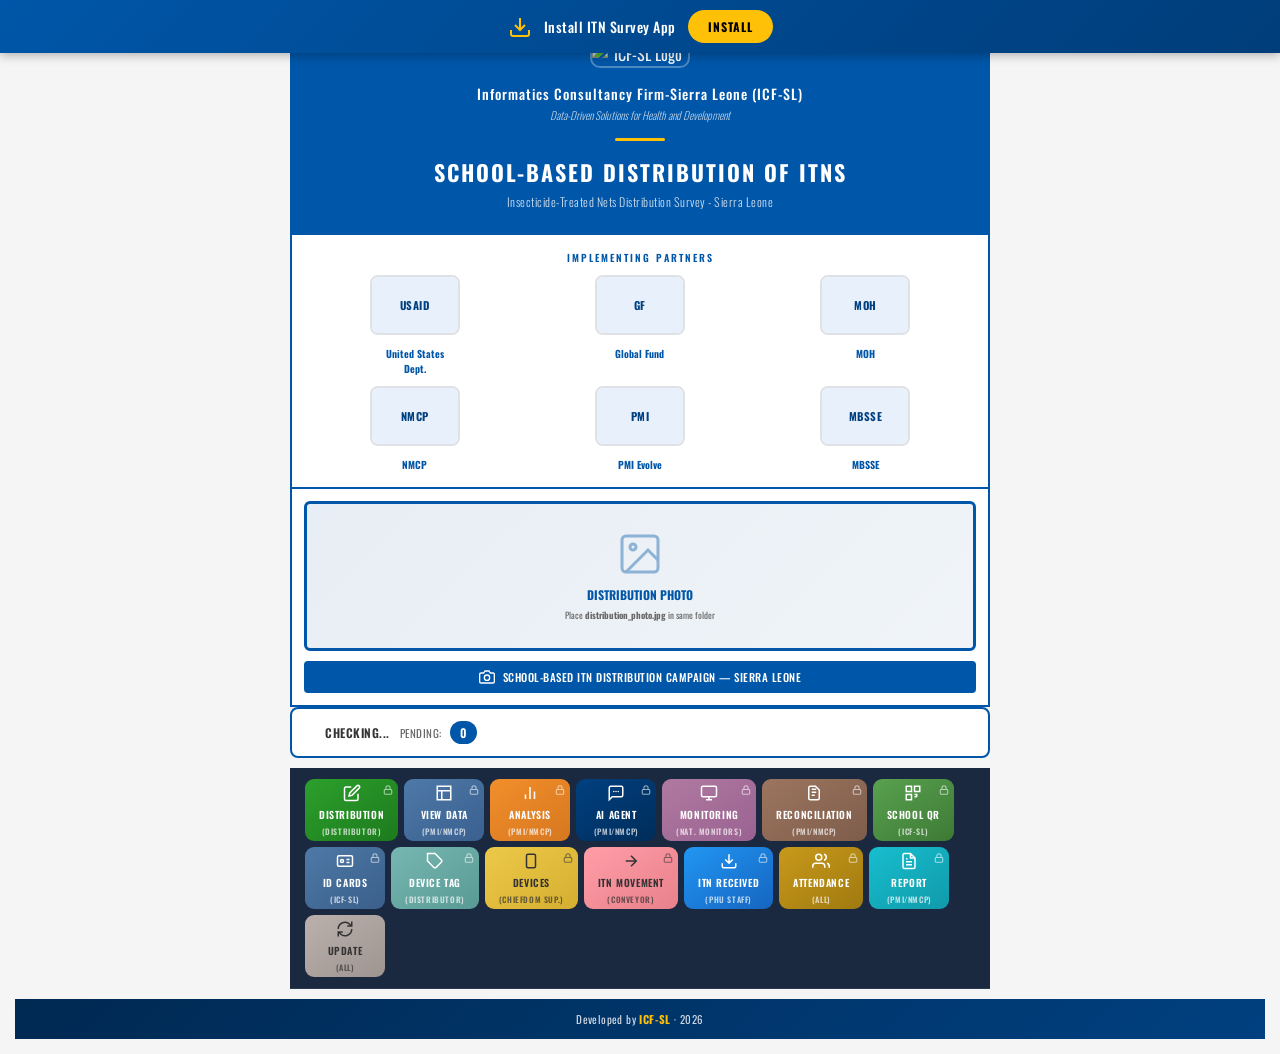
==== commit b660d872: "Update index.html" ====
--- a/index.html
+++ b/index.html
@@ -4,681 +4,2084 @@
     <meta charset="UTF-8">
     <meta name="viewport" content="width=device-width, initial-scale=1.0, maximum-scale=1.0, user-scalable=no">
     <title>School-Based Distribution of ITNs</title>
-    
-    <!-- PWA Meta Tags -->
     <meta name="description" content="School-Based ITN Distribution Survey for Sierra Leone">
     <meta name="theme-color" content="#0056a8">
     <meta name="apple-mobile-web-app-capable" content="yes">
     <meta name="apple-mobile-web-app-status-bar-style" content="black-translucent">
-    <meta name="apple-mobile-web-app-title" content="ITN Survey">
+    <meta name="apple-mobile-web-app-title" content="SBD 2026">
     <meta name="mobile-web-app-capable" content="yes">
-    <meta name="application-name" content="ITN Survey">
+    <meta name="application-name" content="SBD 2026">
     <meta name="msapplication-TileColor" content="#0056a8">
+    <meta name="msapplication-TileImage" content="./icon-maskable-512.png">
+    <meta name="msapplication-config" content="./browserconfig.xml">
     <meta name="msapplication-tap-highlight" content="no">
-    
-    <!-- PWA Manifest -->
     <link rel="manifest" href="manifest.json">
-    
-    <!-- Favicon -->
-    <link rel="icon" type="image/svg+xml" href="favicon.svg">
-    <link rel="apple-touch-icon" href="icon-192.svg">
-    
-    <!-- Oswald Font -->
+    <link rel="icon" type="image/png" sizes="512x512" href="./icon-maskable-512.png">
+    <link rel="apple-touch-icon" href="./icon-maskable-512.png">
+    <link rel="apple-touch-icon" href="./icon-maskable-512.png">
+    <link rel="apple-touch-icon" href="./icon-maskable-512.png">
     <link rel="preconnect" href="https://fonts.googleapis.com">
     <link rel="preconnect" href="https://fonts.gstatic.com" crossorigin>
     <link href="https://fonts.googleapis.com/css2?family=Oswald:wght@300;400;500;600;700&display=swap" rel="stylesheet">
-    
     <link rel="stylesheet" href="styles.css">
+    <script src="https://cdn.jsdelivr.net/npm/html5-qrcode@2.3.8/html5-qrcode.min.js"></script>
     <script src="https://cdn.jsdelivr.net/npm/signature_pad@4.1.7/dist/signature_pad.umd.min.js"></script>
     <script src="https://cdn.jsdelivr.net/npm/chart.js@4.4.0/dist/chart.umd.min.js"></script>
     <script src="https://cdn.jsdelivr.net/npm/papaparse@5.4.1/papaparse.min.js"></script>
 
     <style>
-        /* ── LOGIN SCREEN ── */
+        
         #loginScreen {
-            display: flex;
-            align-items: center;
-            justify-content: center;
+            display: flex; align-items: center; justify-content: center;
             min-height: 100vh;
             background: linear-gradient(160deg, #002d5a 0%, #004080 60%, #005db8 100%);
-            padding: 20px;
-            box-sizing: border-box;
+            padding: 20px; box-sizing: border-box;
         }
         .login-card {
-            background: #fff;
-            border-radius: 14px;
-            padding: 40px 32px 32px;
-            width: 100%;
-            max-width: 380px;
-            box-shadow: 0 8px 40px rgba(0,0,0,0.25);
-        }
-        .login-logo-row {
-            text-align: center;
-            margin-bottom: 8px;
-        }
-        .login-logo-row img {
-            height: 56px;
-            object-fit: contain;
-        }
+            background: #fff; border-radius: 14px; padding: 40px 32px 32px;
+            width: 100%; max-width: 380px; box-shadow: 0 8px 40px rgba(0,0,0,0.25);
+        }
+        .login-logo-row { text-align: center; margin-bottom: 8px; }
+        .login-logo-row img { height: 56px; object-fit: contain; }
         .login-app-title {
-            text-align: center;
+            text-align: center; font-family: 'Oswald', sans-serif;
+            font-size: 22px; font-weight: 600; color: #004080;
+            letter-spacing: 0.5px; margin: 10px 0 2px;
+        }
+        .login-app-sub { text-align: center; font-size: 12px; color: #666; margin-bottom: 28px; }
+        .login-divider { border: none; border-top: 1px solid #e8e8e8; margin-bottom: 24px; }
+        .login-label {
+            display: block; font-family: 'Oswald', sans-serif;
+            font-size: 11px; font-weight: 500; color: #555;
+            letter-spacing: 0.8px; margin-bottom: 6px;
+        }
+        .login-input {
+            display: block; width: 100%; padding: 11px 14px;
+            border: 1.5px solid #d0d0d0; border-radius: 8px;
+            font-size: 14px; font-family: inherit; box-sizing: border-box;
+            margin-bottom: 16px; transition: border-color 0.2s; outline: none;
+        }
+        .login-input:focus { border-color: #004080; }
+        .login-pass-note { font-size: 11px; color: #999; margin-left: 4px; }
+        .login-error {
+            display: none; background: #fff0f0; border: 1px solid #ffb3b3;
+            color: #c0392b; border-radius: 7px; padding: 9px 13px;
+            font-size: 13px; margin-bottom: 14px;
+        }
+        .login-btn {
+            width: 100%; padding: 13px; background: #004080; color: #fff;
+            border: none; border-radius: 8px; font-family: 'Oswald', sans-serif;
+            font-size: 15px; font-weight: 500; letter-spacing: 1px;
+            cursor: pointer; transition: background 0.2s;
+        }
+        .login-btn:hover { background: #00306a; }
+        .login-footer-note { text-align: center; font-size: 11px; color: #aaa; margin-top: 18px; }
+
+        /* ── USER PILL ── */
+        .user-pill {
+            display: inline-flex; align-items: center; gap: 6px;
+            background: rgba(255,255,255,0.15); border: 1px solid rgba(255,255,255,0.3);
+            border-radius: 20px; padding: 3px 10px 3px 7px;
+            font-size: 12px; color: #fff;
+        }
+        .user-pill svg { width: 13px; height: 13px; stroke: #fff; flex-shrink: 0; }
+        .logout-btn {
+            background: rgba(255,255,255,0.12); border: 1px solid rgba(255,255,255,0.3);
+            color: #fff; border-radius: 6px; padding: 3px 10px;
+            font-size: 11px; font-family: 'Oswald', sans-serif;
+            letter-spacing: 0.5px; cursor: pointer; transition: background 0.2s;
+        }
+        .logout-btn:hover { background: rgba(255,255,255,0.22); }
+        .admin-badge {
+            background: #f0a500; color: #fff; font-size: 10px;
+            font-family: 'Oswald', sans-serif; padding: 2px 6px;
+            border-radius: 4px; letter-spacing: 0.5px; margin-left: 4px;
+        }
+
+        /* ════════════════════════════════════
+           TAB NAVIGATION
+        ════════════════════════════════════ */
+        .tab-nav {
+            display: flex;
+            background: #002d5a;
+            border-bottom: 3px solid #c8991a;
+            overflow-x: auto;
+            -webkit-overflow-scrolling: touch;
+        }
+        .tab-nav::-webkit-scrollbar { display: none; }
+
+        .tab-btn {
+            display: flex; align-items: center; gap: 7px;
+            padding: 13px 22px;
             font-family: 'Oswald', sans-serif;
-            font-size: 22px;
-            font-weight: 600;
-            color: #004080;
-            letter-spacing: 0.5px;
-            margin: 10px 0 2px;
-        }
-        .login-app-sub {
-            text-align: center;
-            font-size: 12px;
-            color: #666;
-            margin-bottom: 28px;
-        }
-        .login-divider {
-            border: none;
-            border-top: 1px solid #e8e8e8;
-            margin-bottom: 24px;
-        }
-        .login-label {
-            display: block;
+            font-size: 13px; font-weight: 500;
+            letter-spacing: 0.8px; text-transform: uppercase;
+            color: rgba(255,255,255,0.50);
+            background: none; border: none;
+            border-bottom: 3px solid transparent;
+            margin-bottom: -3px;
+            cursor: pointer;
+            white-space: nowrap;
+            transition: color 0.2s, border-color 0.2s;
+            flex-shrink: 0;
+        }
+        .tab-btn svg { width: 16px; height: 16px; stroke: currentColor; fill: none; }
+        .tab-btn:hover { color: rgba(255,255,255,0.80); }
+        .tab-btn.active { color: #f0c040; border-bottom-color: #f0c040; }
+
+        .tab-panel { display: none; }
+        .tab-panel.active { display: block; }
+
+        /* ════════════════════════════════════
+           DASHBOARD PANEL
+        ════════════════════════════════════ */
+        .dash-wrap { padding: 18px 0; }
+        .dash-kpi-row {
+            display: grid;
+            grid-template-columns: repeat(auto-fit, minmax(150px, 1fr));
+            gap: 12px; margin-bottom: 18px;
+        }
+        .dash-kpi {
+            background: #fff; border: 2px solid #d0dce8;
+            border-radius: 10px; padding: 18px 14px; text-align: center;
+        }
+        .dash-kpi.kpi-green { border-color: #28a745; }
+        .dash-kpi.kpi-red   { border-color: #dc3545; }
+        .dash-kpi.kpi-gold  { border-color: #c8991a; }
+        .dash-kpi-val {
+            font-family: 'Oswald', sans-serif; font-size: 34px;
+            font-weight: 700; color: #004080; line-height: 1;
+        }
+        .dash-kpi.kpi-green .dash-kpi-val { color: #28a745; }
+        .dash-kpi.kpi-red   .dash-kpi-val { color: #dc3545; }
+        .dash-kpi.kpi-gold  .dash-kpi-val { color: #b8860b; }
+        .dash-kpi-lbl {
+            font-size: 11px; color: #607080; text-transform: uppercase;
+            letter-spacing: 0.5px; margin-top: 5px;
             font-family: 'Oswald', sans-serif;
-            font-size: 11px;
-            font-weight: 500;
-            color: #555;
-            letter-spacing: 0.8px;
-            margin-bottom: 6px;
-        }
-        .login-input {
-            display: block;
-            width: 100%;
-            padding: 11px 14px;
-            border: 1.5px solid #d0d0d0;
-            border-radius: 8px;
-            font-size: 14px;
-            font-family: inherit;
-            box-sizing: border-box;
-            margin-bottom: 16px;
-            transition: border-color 0.2s;
-            outline: none;
-        }
-        .login-input:focus {
-            border-color: #004080;
-        }
-        .login-pass-note {
-            font-size: 11px;
-            color: #999;
-            margin-left: 4px;
-        }
-        .login-error {
-            display: none;
-            background: #fff0f0;
-            border: 1px solid #ffb3b3;
-            color: #c0392b;
-            border-radius: 7px;
-            padding: 9px 13px;
-            font-size: 13px;
-            margin-bottom: 14px;
-        }
-        .login-btn {
-            width: 100%;
-            padding: 13px;
-            background: #004080;
-            color: #fff;
-            border: none;
-            border-radius: 8px;
-            font-family: 'Oswald', sans-serif;
-            font-size: 15px;
-            font-weight: 500;
-            letter-spacing: 1px;
-            cursor: pointer;
-            transition: background 0.2s;
-        }
-        .login-btn:hover { background: #00306a; }
-        .login-footer-note {
-            text-align: center;
-            font-size: 11px;
-            color: #aaa;
-            margin-top: 18px;
-        }
-
-        /* ── USER PILL in status bar ── */
-        .user-pill {
-            display: inline-flex;
-            align-items: center;
-            gap: 6px;
-            background: rgba(255,255,255,0.15);
-            border: 1px solid rgba(255,255,255,0.3);
-            border-radius: 20px;
-            padding: 3px 10px 3px 7px;
-            font-size: 12px;
-            color: #fff;
-        }
-        .user-pill svg {
-            width: 13px;
-            height: 13px;
-            stroke: #fff;
-            flex-shrink: 0;
-        }
-        .logout-btn {
-            background: rgba(255,255,255,0.12);
-            border: 1px solid rgba(255,255,255,0.3);
-            color: #fff;
-            border-radius: 6px;
-            padding: 3px 10px;
-            font-size: 11px;
-            font-family: 'Oswald', sans-serif;
-            letter-spacing: 0.5px;
-            cursor: pointer;
-            transition: background 0.2s;
-        }
-        .logout-btn:hover { background: rgba(255,255,255,0.22); }
-
-        /* admin badge */
-        .admin-badge {
-            background: #f0a500;
-            color: #fff;
-            font-size: 10px;
-            font-family: 'Oswald', sans-serif;
-            padding: 2px 6px;
-            border-radius: 4px;
-            letter-spacing: 0.5px;
-            margin-left: 4px;
+        }
+        .dash-section-hdr {
+            background: #004080; color: #fff; padding: 11px 18px;
+            border-radius: 8px 8px 0 0;
+            font-family: 'Oswald', sans-serif; font-size: 13px;
+            font-weight: 600; letter-spacing: 0.5px; text-transform: uppercase;
+        }
+        .dash-table-outer {
+            border: 2px solid #d0dce8; border-top: none;
+            border-radius: 0 0 8px 8px; overflow-x: auto;
+            margin-bottom: 18px;
+        }
+        .dash-tbl {
+            width: 100%; border-collapse: collapse; font-size: 13px;
+        }
+        .dash-tbl th {
+            background: #f4f7fa; padding: 9px 13px;
+            font-family: 'Oswald', sans-serif; font-size: 11px;
+            font-weight: 600; letter-spacing: 0.5px; text-transform: uppercase;
+            color: #607080; border-bottom: 1px solid #d0dce8; text-align: left;
+        }
+        .dash-tbl td { padding: 9px 13px; border-bottom: 1px solid #f0f4f8; }
+        .dash-tbl tr:last-child td { border-bottom: none; }
+        .dash-tbl tr:hover td { background: #f8fafc; }
+        .dash-prog-bar { background: #e4eaf2; border-radius: 4px; height: 7px; overflow: hidden; }
+        .dash-prog-fill { height: 100%; border-radius: 4px; background: #004080; }
+        .dash-prog-fill.done { background: #28a745; }
+        .dash-badge {
+            display: inline-block; padding: 3px 9px; border-radius: 4px;
+            font-size: 10px; font-weight: 700; letter-spacing: 0.4px;
+            font-family: 'Oswald', sans-serif; text-transform: uppercase;
+        }
+        .dash-badge-green { background: #e8f5e9; color: #28a745; }
+        .dash-badge-yellow { background: #fff8e1; color: #b8860b; }
+
+        /* ════════════════════════════════════
+           AI CHAT PANEL
+        ════════════════════════════════════ */
+        .ai-panel-wrap {
+            display: flex; flex-direction: column;
+            height: calc(100vh - 210px);
+            min-height: 420px;
+        }
+        .ai-chat-topbar {
+            display: flex; align-items: center; gap: 12px;
+            padding: 11px 16px;
+            background: #fff; border-bottom: 1px solid #d0dce8;
+        }
+        .ai-avatar-circle {
+            width: 36px; height: 36px; border-radius: 50%;
+            background: linear-gradient(135deg, #004080, #1a6abf);
+            display: flex; align-items: center; justify-content: center; flex-shrink: 0;
+        }
+        .ai-avatar-circle svg { width: 18px; height: 18px; stroke: #fff; fill: none; }
+        .ai-topbar-name {
+            font-family: 'Oswald', sans-serif; font-size: 14px;
+            font-weight: 600; color: #004080; letter-spacing: 0.5px; text-transform: uppercase;
+        }
+        .ai-topbar-status {
+            font-size: 11px; color: #28a745;
+            display: flex; align-items: center; gap: 4px;
+        }
+        .ai-topbar-status::before {
+            content: ''; width: 6px; height: 6px; border-radius: 50%;
+            background: #28a745; display: inline-block;
+        }
+        .ai-clear-chat {
+            margin-left: auto; background: #f4f7fa; border: 1px solid #d0dce8;
+            border-radius: 7px; padding: 5px 12px;
+            font-family: 'Oswald', sans-serif; font-size: 11px;
+            letter-spacing: 0.5px; text-transform: uppercase;
+            color: #607080; cursor: pointer; transition: all 0.15s;
+            display: flex; align-items: center; gap: 5px;
+        }
+        .ai-clear-chat svg { width: 12px; height: 12px; stroke: currentColor; fill: none; }
+        .ai-clear-chat:hover { background: #dc3545; color: #fff; border-color: #dc3545; }
+
+        /* Suggestion chips */
+        .ai-chips {
+            padding: 8px 14px; background: #f8fafc;
+            border-bottom: 1px solid #e8edf2;
+            display: flex; gap: 6px; flex-wrap: wrap;
+        }
+        .ai-chip {
+            padding: 5px 11px; background: #eef3fa;
+            border: 1px solid #c0d0e0; border-radius: 20px;
+            font-size: 11px; color: #004080; cursor: pointer;
+            transition: all 0.15s; white-space: nowrap;
+        }
+        .ai-chip:hover { background: #004080; color: #fff; border-color: #004080; }
+
+        /* Messages scroll area */
+        .ai-messages {
+            flex: 1; overflow-y: auto; padding: 16px 14px;
+            display: flex; flex-direction: column; gap: 12px;
+            background: #f0f4f8;
+        }
+        .ai-messages::-webkit-scrollbar { width: 5px; }
+        .ai-messages::-webkit-scrollbar-thumb { background: #b0c4d8; border-radius: 3px; }
+
+        /* Message rows */
+        .ai-msg { display: flex; gap: 9px; max-width: 88%; animation: msgIn 0.22s ease; }
+        .ai-msg.user-msg { margin-left: auto; flex-direction: row-reverse; }
+        @keyframes msgIn { from { opacity:0; transform:translateY(6px); } to { opacity:1; transform:none; } }
+
+        .msg-ava {
+            width: 30px; height: 30px; border-radius: 50%; flex-shrink: 0;
+            display: flex; align-items: center; justify-content: center;
+            font-family: 'Oswald', sans-serif; font-size: 11px; font-weight: 700;
+        }
+        .ai-msg .msg-ava { background: linear-gradient(135deg,#004080,#1a6abf); color: #fff; }
+        .ai-msg.user-msg .msg-ava { background: #c8991a; color: #000; }
+
+        .msg-bub {
+            padding: 10px 14px; border-radius: 13px;
+            font-size: 13.5px; line-height: 1.55; word-break: break-word;
+        }
+        .ai-msg .msg-bub {
+            background: #fff; border: 1px solid #d8e4f0;
+            border-top-left-radius: 3px; color: #1a2840;
+            box-shadow: 0 1px 4px rgba(0,64,128,0.07);
+        }
+        .ai-msg.user-msg .msg-bub {
+            background: #004080; color: #fff; border-top-right-radius: 3px;
+        }
+        .msg-bub p { margin-bottom: 6px; }
+        .msg-bub p:last-child { margin-bottom: 0; }
+        .msg-bub ul, .msg-bub ol { padding-left: 16px; margin-bottom: 6px; }
+        .msg-bub li { margin-bottom: 3px; }
+        .msg-bub strong { font-weight: 600; }
+        .msg-bub code {
+            background: rgba(0,64,128,0.08); padding: 1px 4px;
+            border-radius: 3px; font-size: 12px; font-family: monospace;
+        }
+        .ai-msg.user-msg .msg-bub code { background: rgba(255,255,255,0.18); }
+        .msg-time { font-size: 10px; color: #8090a0; margin-top: 3px; padding: 0 3px; }
+        .ai-msg .msg-time { text-align: left; }
+        .ai-msg.user-msg .msg-time { text-align: right; }
+
+        /* Typing dots */
+        .typing-row { display: flex; gap: 9px; }
+        .typing-bub {
+            background: #fff; border: 1px solid #d8e4f0;
+            border-radius: 13px; border-top-left-radius: 3px;
+            padding: 13px 16px; display: flex; gap: 4px; align-items: center;
+            box-shadow: 0 1px 4px rgba(0,64,128,0.07);
+        }
+        .typing-dot {
+            width: 6px; height: 6px; border-radius: 50%; background: #8090a0;
+            animation: tdot 1.2s infinite;
+        }
+        .typing-dot:nth-child(2) { animation-delay: 0.2s; }
+        .typing-dot:nth-child(3) { animation-delay: 0.4s; }
+        @keyframes tdot { 0%,60%,100% { transform:none; opacity:0.4; } 30% { transform:translateY(-5px); opacity:1; } }
+
+        /* Welcome card */
+        .ai-welcome {
+            background: #fff; border: 2px solid #d0dce8; border-radius: 10px;
+            padding: 22px 18px; text-align: center; margin: 8px 0;
+        }
+        .ai-welcome-icon {
+            width: 50px; height: 50px; border-radius: 50%;
+            background: linear-gradient(135deg,#004080,#1a6abf);
+            display: flex; align-items: center; justify-content: center;
+            margin: 0 auto 12px;
+        }
+        .ai-welcome-icon svg { width: 24px; height: 24px; stroke: #fff; fill: none; }
+        .ai-welcome h3 {
+            font-family: 'Oswald', sans-serif; font-size: 16px; color: #004080;
+            text-transform: uppercase; letter-spacing: 0.5px; margin-bottom: 7px;
+        }
+        .ai-welcome p { font-size: 13px; color: #607080; line-height: 1.55; }
+
+        /* Input area */
+        .ai-input-area {
+            background: #fff; border-top: 2px solid #d0dce8;
+            padding: 10px 14px;
+        }
+        .ai-input-row { display: flex; gap: 9px; align-items: flex-end; }
+        #aiInput {
+            flex: 1; padding: 10px 14px; border: 2px solid #d0dce8;
+            border-radius: 22px; font-size: 13.5px; font-family: inherit;
+            outline: none; resize: none; max-height: 110px; line-height: 1.4;
+            background: #f4f7fa; transition: border 0.2s;
+        }
+        #aiInput:focus { border-color: #004080; background: #fff; }
+        #aiInput::placeholder { color: #9090a0; }
+        .ai-send-btn {
+            width: 42px; height: 42px; border-radius: 50%;
+            background: #004080; border: none;
+            display: flex; align-items: center; justify-content: center;
+            cursor: pointer; transition: background 0.2s, transform 0.1s; flex-shrink: 0;
+        }
+        .ai-send-btn:hover { background: #1a6abf; transform: scale(1.06); }
+        .ai-send-btn:disabled { background: #c0ccd8; cursor: not-allowed; transform: none; }
+        .ai-send-btn svg { width: 17px; height: 17px; stroke: #fff; fill: none; }
+        .ai-input-hint {
+            font-size: 10px; color: #9090a0; margin-top: 5px;
+            text-align: center; letter-spacing: 0.2px;
+        }
+
+        /* ── Responsive ── */
+        @media (max-width: 480px) {
+            .tab-btn { padding: 12px 14px; font-size: 11px; }
+            .tab-btn .tab-lbl { display: none; }
+            .tab-btn svg { width: 18px; height: 18px; }
+            .dash-kpi-row { grid-template-columns: repeat(2,1fr); }
         }
     </style>
 </head>
 <body>
 
-    <!-- ══════════════════════════════════════════
-         LOGIN SCREEN
-    ══════════════════════════════════════════ -->
-    <div id="loginScreen">
-        <div class="login-card">
-            <div class="login-logo-row">
-                <img src="ICF-SL.jpg"
-                     alt="ICF-SL"
-                     onerror="this.src='https://github.com/mohamedsillahkanu/gdp-dashboard-2/raw/6c7463b0d5c3be150aafae695a4bcbbd8aeb1499/ICF-SL.jpg'; this.onerror=null;">
-            </div>
-            <div class="login-app-title">ICF COLLECT</div>
-            <div class="login-app-sub">School-Based ITN Distribution — Sierra Leone</div>
-            <hr class="login-divider">
-
-            <label class="login-label">USERNAME</label>
-            <input class="login-input" type="text" id="loginUsername"
-                   placeholder="e.g. koroma.a"
-                   autocomplete="username"
-                   onkeydown="if(event.key==='Enter') document.getElementById('loginPassword').focus()">
-
-            <label class="login-label">
-                PASSWORD
-                <span class="login-pass-note">(admin only — leave blank otherwise)</span>
-            </label>
-            <input class="login-input" type="password" id="loginPassword"
-                   placeholder="Leave blank if not admin"
-                   autocomplete="current-password"
-                   onkeydown="if(event.key==='Enter') handleLogin()">
-
-            <div class="login-error" id="loginError"></div>
-
-            <button class="login-btn" onclick="handleLogin()">SIGN IN</button>
-
-            <div class="login-footer-note">
-                Contact your supervisor if your username is not recognised
+
+    <!-- login screen stub (required by script_option2.js internals) -->
+    <div id="loginScreen" style="display:none;">
+        <input type="hidden" id="loginUsername" value="admin">
+        <input type="hidden" id="loginPassword" value="admin123">
+        <div id="loginError"></div>
+    </div>
+
+    <!-- MAIN APP -->
+    <div id="appMain" style="display:flex;flex-direction:column;min-height:100vh;">
+
+        <!-- PWA Install Banner -->
+        <div class="install-banner" id="installBanner">
+            <div class="install-content">
+                <svg class="install-icon" viewBox="0 0 24 24" fill="none" stroke="currentColor" stroke-width="2">
+                    <path d="M21 15v4a2 2 0 01-2 2H5a2 2 0 01-2-2v-4M7 10l5 5 5-5M12 15V3"/>
+                </svg>
+                <span class="install-text">Install ITN Survey App</span>
+                <button class="install-btn" id="installBtn" onclick="window.pwaInstallClick ? window.pwaInstallClick() : void 0">INSTALL</button>
             </div>
         </div>
-    </div>
-
-    <!-- ══════════════════════════════════════════
-         MAIN APP (hidden until login)
-    ══════════════════════════════════════════ -->
-    <div id="appMain" style="display:none;">
-
-    <!-- PWA Install Banner -->
-    <div class="install-banner" id="installBanner">
-        <div class="install-content">
-            <svg class="install-icon" viewBox="0 0 24 24" fill="none" stroke="currentColor" stroke-width="2">
-                <path d="M21 15v4a2 2 0 01-2 2H5a2 2 0 01-2-2v-4M7 10l5 5 5-5M12 15V3"/>
-            </svg>
-            <span class="install-text">Install ITN Survey App</span>
-            <button class="install-btn" id="installBtn">INSTALL</button>
-        </div>
-    </div>
-
-    <div class="main-content show" id="mainContent">
-        <div class="page-container">
-
-            <!-- HEADER -->
-            <div class="page-header">
-                <div class="header-logos">
-                    <img src="ICF-SL.jpg" alt="ICF-SL Logo" class="header-logo-main"
-                         onerror="this.src='https://github.com/mohamedsillahkanu/gdp-dashboard-2/raw/6c7463b0d5c3be150aafae695a4bcbbd8aeb1499/ICF-SL.jpg'; this.onerror=null;">
+
+        <div class="main-content show" id="mainContent">
+            <div class="page-container">
+
+                <!-- HEADER -->
+                <div class="page-header">
+                    <div class="header-logos">
+                        <img src="ICF-SL.jpg" alt="ICF-SL Logo" class="header-logo-main"
+                             onerror="this.src='https://github.com/mohamedsillahkanu/gdp-dashboard-2/raw/6c7463b0d5c3be150aafae695a4bcbbd8aeb1499/ICF-SL.jpg'; this.onerror=null;">
+                    </div>
+                    <h3>Informatics Consultancy Firm-Sierra Leone (ICF-SL)</h3>
+                    <p class="tagline"><em>Data-Driven Solutions for Health and Development</em></p>
+                    <div class="header-divider"></div>
+                    <h1>SCHOOL-BASED DISTRIBUTION OF ITNs</h1>
+                    <p class="subtitle">Insecticide-Treated Nets Distribution Survey - Sierra Leone</p>
                 </div>
-                <h3>Informatics Consultancy Firm-Sierra Leone (ICF-SL)</h3>
-                <p class="tagline"><em>Driving Data-Driven Solutions for Health and Development</em></p>
-                <div class="header-divider"></div>
-                <h1>SCHOOL-BASED DISTRIBUTION OF ITNs</h1>
-                <p class="subtitle">Insecticide-Treated Nets Distribution Survey - Sierra Leone</p>
-            </div>
-
-            <!-- PARTNER LOGOS -->
-            <div class="partners-section">
-                <div class="partners-label">IMPLEMENTING PARTNERS</div>
-                <div class="partners-grid">
-                    <div class="partner-logo-card">
-                        <div class="partner-logo-img">
-                            <img src="logo_mohs.png" alt="Ministry of Health" style="display:none;"
-                                 onerror="this.style.display='none'; this.nextElementSibling.style.display='flex';"
-                                 onload="this.style.display='block'; this.nextElementSibling.style.display='none';">
-                            <div class="logo-placeholder-box">MoHS</div>
+
+                                <!-- PARTNER LOGOS — 2 rows x 3 cols -->
+                <div class="partners-section">
+                    <div class="partners-label">IMPLEMENTING PARTNERS</div>
+                    <div class="partners-grid" style="display:grid;grid-template-columns:repeat(3,1fr);gap:10px;">
+                        <div class="partner-logo-card" style="display:flex;flex-direction:column;align-items:center;text-align:center;">
+                            <div class="partner-logo-img" style="width:90px;height:60px;display:flex;align-items:center;justify-content:center;overflow:hidden;">
+                                <img src="usa.jpg" alt="United States Dept."
+                                     style="max-width:100%;max-height:100%;object-fit:contain;display:block;"
+                                     onerror="this.style.display='none';this.nextElementSibling.style.display='flex';"
+                                     onload="this.style.display='block';this.nextElementSibling.style.display='none';">
+                                <div class="logo-placeholder-box" style="display:none;width:100%;height:100%;align-items:center;justify-content:center;font-size:11px;font-weight:700;color:#004080;background:#e8f1fb;border-radius:6px;">USAID</div>
+                            </div>
+                            <span class="partner-name" style="display:block;text-align:center;width:100%;margin-top:6px;font-size:10px;">United States Dept.</span>
                         </div>
-                        <span class="partner-name">Ministry of Health</span>
-                    </div>
-                    <div class="partner-logo-card">
-                        <div class="partner-logo-img">
-                            <img src="logo_nmcp.png" alt="NMCP" style="display:none;"
-                                 onerror="this.style.display='none'; this.nextElementSibling.style.display='flex';"
-                                 onload="this.style.display='block'; this.nextElementSibling.style.display='none';">
-                            <div class="logo-placeholder-box">NMCP</div>
+                        <div class="partner-logo-card" style="display:flex;flex-direction:column;align-items:center;text-align:center;">
+                            <div class="partner-logo-img" style="width:90px;height:60px;display:flex;align-items:center;justify-content:center;overflow:hidden;">
+                                <img src="global_fund.png" alt="Global Fund"
+                                     style="max-width:100%;max-height:100%;object-fit:contain;display:block;"
+                                     onerror="this.style.display='none';this.nextElementSibling.style.display='flex';"
+                                     onload="this.style.display='block';this.nextElementSibling.style.display='none';">
+                                <div class="logo-placeholder-box" style="display:none;width:100%;height:100%;align-items:center;justify-content:center;font-size:11px;font-weight:700;color:#004080;background:#e8f1fb;border-radius:6px;">GF</div>
+                            </div>
+                            <span class="partner-name" style="display:block;text-align:center;width:100%;margin-top:6px;font-size:10px;">Global Fund</span>
                         </div>
-                        <span class="partner-name">NMCP</span>
-                    </div>
-                    <div class="partner-logo-card">
-                        <div class="partner-logo-img">
-                            <img src="logo_pmi.png" alt="PMI Evolve" style="display:none;"
-                                 onerror="this.style.display='none'; this.nextElementSibling.style.display='flex';"
-                                 onload="this.style.display='block'; this.nextElementSibling.style.display='none';">
-                            <div class="logo-placeholder-box">PMI</div>
+                        <div class="partner-logo-card" style="display:flex;flex-direction:column;align-items:center;text-align:center;">
+                            <div class="partner-logo-img" style="width:90px;height:60px;display:flex;align-items:center;justify-content:center;overflow:hidden;">
+                                <img src="moh_logo.jpg" alt="MOH"
+                                     style="max-width:100%;max-height:100%;object-fit:contain;display:block;"
+                                     onerror="this.style.display='none';this.nextElementSibling.style.display='flex';"
+                                     onload="this.style.display='block';this.nextElementSibling.style.display='none';">
+                                <div class="logo-placeholder-box" style="display:none;width:100%;height:100%;align-items:center;justify-content:center;font-size:11px;font-weight:700;color:#004080;background:#e8f1fb;border-radius:6px;">MOH</div>
+                            </div>
+                            <span class="partner-name" style="display:block;text-align:center;width:100%;margin-top:6px;font-size:10px;">MOH</span>
                         </div>
-                        <span class="partner-name">PMI Evolve</span>
+                        <div class="partner-logo-card" style="display:flex;flex-direction:column;align-items:center;text-align:center;">
+                            <div class="partner-logo-img" style="width:90px;height:60px;display:flex;align-items:center;justify-content:center;overflow:hidden;">
+                                <img src="NMCP.png" alt="NMCP"
+                                     style="max-width:100%;max-height:100%;object-fit:contain;display:block;"
+                                     onerror="this.style.display='none';this.nextElementSibling.style.display='flex';"
+                                     onload="this.style.display='block';this.nextElementSibling.style.display='none';">
+                                <div class="logo-placeholder-box" style="display:none;width:100%;height:100%;align-items:center;justify-content:center;font-size:11px;font-weight:700;color:#004080;background:#e8f1fb;border-radius:6px;">NMCP</div>
+                            </div>
+                            <span class="partner-name" style="display:block;text-align:center;width:100%;margin-top:6px;font-size:10px;">NMCP</span>
+                        </div>
+                        <div class="partner-logo-card" style="display:flex;flex-direction:column;align-items:center;text-align:center;">
+                            <div class="partner-logo-img" style="width:90px;height:60px;display:flex;align-items:center;justify-content:center;overflow:hidden;">
+                                <img src="pmi_evolve.png" alt="PMI Evolve"
+                                     style="max-width:100%;max-height:100%;object-fit:contain;display:block;"
+                                     onerror="this.style.display='none';this.nextElementSibling.style.display='flex';"
+                                     onload="this.style.display='block';this.nextElementSibling.style.display='none';">
+                                <div class="logo-placeholder-box" style="display:none;width:100%;height:100%;align-items:center;justify-content:center;font-size:11px;font-weight:700;color:#004080;background:#e8f1fb;border-radius:6px;">PMI</div>
+                            </div>
+                            <span class="partner-name" style="display:block;text-align:center;width:100%;margin-top:6px;font-size:10px;">PMI Evolve</span>
+                        </div>
+                        <div class="partner-logo-card" style="display:flex;flex-direction:column;align-items:center;text-align:center;">
+                            <div class="partner-logo-img" style="width:90px;height:60px;display:flex;align-items:center;justify-content:center;overflow:hidden;">
+                                <img src="mbsse.png" alt="MBSSE"
+                                     style="max-width:100%;max-height:100%;object-fit:contain;display:block;"
+                                     onerror="this.style.display='none';this.nextElementSibling.style.display='flex';"
+                                     onload="this.style.display='block';this.nextElementSibling.style.display='none';">
+                                <div class="logo-placeholder-box" style="display:none;width:100%;height:100%;align-items:center;justify-content:center;font-size:11px;font-weight:700;color:#004080;background:#e8f1fb;border-radius:6px;">MBSSE</div>
+                            </div>
+                            <span class="partner-name" style="display:block;text-align:center;width:100%;margin-top:6px;font-size:10px;">MBSSE</span>
+                        </div>
                     </div>
                 </div>
-            </div>
-
-            <!-- PHOTO FRAME -->
-            <div class="photo-frame-section">
-                <div class="photo-frame">
-                    <div class="photo-inner">
-                        <img src="infographics.png" alt="ITN Distribution" class="photo-image" id="photoImage" style="display:none;"
-                             onerror="this.style.display='none'; document.getElementById('photoPlaceholder').style.display='flex';"
-                             onload="this.style.display='block'; document.getElementById('photoPlaceholder').style.display='none';">
-                        <div class="photo-placeholder" id="photoPlaceholder" style="display:flex;">
-                            <svg class="photo-icon" viewBox="0 0 24 24" fill="none" stroke="currentColor" stroke-width="1.5">
-                                <rect x="3" y="3" width="18" height="18" rx="2" ry="2"/>
-                                <circle cx="8.5" cy="8.5" r="1.5"/>
-                                <polyline points="21 15 16 10 5 21"/>
+                <!-- PHOTO FRAME -->
+                <div class="photo-frame-section">
+                    <div class="photo-frame">
+                        <div class="photo-inner">
+                            <img src="infographics.png" alt="ITN Distribution" class="photo-image" id="photoImage" style="display:none;"
+                                 onerror="this.style.display='none'; document.getElementById('photoPlaceholder').style.display='flex';"
+                                 onload="this.style.display='block'; document.getElementById('photoPlaceholder').style.display='none';">
+                            <div class="photo-placeholder" id="photoPlaceholder" style="display:flex;">
+                                <svg class="photo-icon" viewBox="0 0 24 24" fill="none" stroke="currentColor" stroke-width="1.5">
+                                    <rect x="3" y="3" width="18" height="18" rx="2" ry="2"/>
+                                    <circle cx="8.5" cy="8.5" r="1.5"/>
+                                    <polyline points="21 15 16 10 5 21"/>
+                                </svg>
+                                <p class="photo-placeholder-text">DISTRIBUTION PHOTO</p>
+                                <p class="photo-placeholder-hint">Place <strong>distribution_photo.jpg</strong> in same folder</p>
+                            </div>
+                        </div>
+                        <div class="photo-caption">
+                            <svg class="caption-icon" viewBox="0 0 24 24" fill="none" stroke="currentColor" stroke-width="2">
+                                <path d="M23 19a2 2 0 01-2 2H3a2 2 0 01-2-2V8a2 2 0 012-2h4l2-3h6l2 3h4a2 2 0 012 2z"/>
+                                <circle cx="12" cy="13" r="4"/>
                             </svg>
-                            <p class="photo-placeholder-text">DISTRIBUTION PHOTO</p>
-                            <p class="photo-placeholder-hint">Place <strong>distribution_photo.jpg</strong> in same folder</p>
+                            School-Based ITN Distribution Campaign — Sierra Leone
                         </div>
                     </div>
-                    <div class="photo-caption">
-                        <svg class="caption-icon" viewBox="0 0 24 24" fill="none" stroke="currentColor" stroke-width="2">
-                            <path d="M23 19a2 2 0 01-2 2H3a2 2 0 01-2-2V8a2 2 0 012-2h4l2-3h6l2 3h4a2 2 0 012 2z"/><circle cx="12" cy="13" r="4"/>
-                        </svg>
-                        School-Based ITN Distribution Campaign — Sierra Leone
+                </div>
+
+                <!-- STATUS BAR (always visible) -->
+                <div class="status-bar">
+                    <div class="status-item">
+                        <div class="status-indicator" id="statusIndicator"></div>
+                        <span class="status-text" id="statusText">CHECKING...</span>
+                    </div>
+                    <div class="status-item">
+                        <span class="status-label">PENDING:</span>
+                        <span class="pending-count" id="pendingCount">0</span>
+                    </div>
+                    <div class="status-item" style="margin-left:auto;">
                     </div>
                 </div>
-            </div>
-
-            <!-- CONTROLS - SUMMARY MOVED BEFORE UPDATE -->
-            <div class="controls-bar">
-                <button class="control-btn" id="viewDataBtn">
-                    <svg class="btn-icon" viewBox="0 0 24 24" fill="none" stroke="currentColor" stroke-width="2"><path d="M3 3h18v18H3zM3 9h18M9 21V9"/></svg>
-                    VIEW DATA
-                </button>
-                <button class="control-btn" id="downloadDataBtn">
-                    <svg class="btn-icon" viewBox="0 0 24 24" fill="none" stroke="currentColor" stroke-width="2"><path d="M21 15v4a2 2 0 01-2 2H5a2 2 0 01-2-2v-4M7 10l5 5 5-5M12 15V3"/></svg>
-                    DOWNLOAD
-                </button>
-                <button class="control-btn" id="viewAnalysisBtn">
-                    <svg class="btn-icon" viewBox="0 0 24 24" fill="none" stroke="currentColor" stroke-width="2"><path d="M18 20V10M12 20V4M6 20v-6"/></svg>
-                    ANALYSIS
-                </button>
-                <button class="control-btn draft-btn" id="viewDraftsBtn">
-                    <svg class="btn-icon" viewBox="0 0 24 24" fill="none" stroke="currentColor" stroke-width="2"><path d="M14 2H6a2 2 0 00-2 2v16a2 2 0 002 2h12a2 2 0 002-2V8z"/><polyline points="14 2 14 8 20 8"/><line x1="16" y1="13" x2="8" y2="13"/><line x1="16" y1="17" x2="8" y2="17"/></svg>
-                    DRAFTS
-                </button>
-                <button class="control-btn" id="viewSummaryBtn" onclick="viewSummary()">
-                    <svg class="btn-icon" viewBox="0 0 24 24" fill="none" stroke="currentColor" stroke-width="2"><path d="M9 11l3 3L22 4"/><path d="M21 12v7a2 2 0 01-2 2H5a2 2 0 01-2-2V5a2 2 0 012-2h11"/></svg>
-                    SUMMARY
-                </button>
-                <button class="control-btn update-btn" id="updateAppBtn" onclick="updateApp()">
-                    <svg class="btn-icon" viewBox="0 0 24 24" fill="none" stroke="currentColor" stroke-width="2"><path d="M21 2v6h-6M3 12a9 9 0 0115.36-6.36L21 8M3 22v-6h6M21 12a9 9 0 01-15.36 6.36L3 16"/></svg>
-                    UPDATE
-                </button>
-            </div>
-
-            <!-- STATUS BAR (with user pill + logout) -->
-            <div class="status-bar">
-                <div class="status-item">
-                    <div class="status-indicator" id="statusIndicator"></div>
-                    <span class="status-text" id="statusText">CHECKING...</span>
-                </div>
-                <div class="status-item">
-                    <span class="status-label">DRAFTS:</span>
-                    <span class="draft-count" id="draftCount">0</span>
-                </div>
-                <div class="status-item">
-                    <span class="status-label">PENDING:</span>
-                    <span class="pending-count" id="pendingCount">0</span>
-                </div>
-                <!-- USER INFO -->
-                <div class="status-item" style="margin-left:auto;">
-                    <span class="user-pill" id="userPill">
-                        <svg viewBox="0 0 24 24" fill="none" stroke="currentColor" stroke-width="2">
-                            <path d="M20 21v-2a4 4 0 00-4-4H8a4 4 0 00-4 4v2"/>
-                            <circle cx="12" cy="7" r="4"/>
-                        </svg>
-                        <span id="currentUserDisplay">—</span>
-                        <span class="admin-badge" id="adminBadge" style="display:none;">ADMIN</span>
-                    </span>
-                    <button class="logout-btn" onclick="handleLogout()" style="margin-left:6px;">SIGN OUT</button>
-                </div>
-            </div>
-
-            <!-- FORM -->
-            <div class="form-card">
-                <div class="form-content">
-                    <div class="progress-bar"><div class="progress-fill" id="progressFill"></div></div>
-                    <div class="progress-text" id="progressText">SECTION 1 OF 5</div>
-
-                    <form id="dataForm">
-                        <input type="hidden" name="form_status" id="form_status" value="draft">
-                        <input type="hidden" name="draft_id" id="draft_id" value="">
-                        <input type="hidden" name="timestamp" id="timestamp" value="">
-                        <input type="hidden" name="submitted_by" id="submitted_by" value="">
-
-                        <!-- SECTION 1: INTRODUCTION -->
-                        <div class="form-section active" data-section="1">
-                            <div class="section-header">
-                                <div class="section-icon"><svg viewBox="0 0 24 24" fill="none" stroke="currentColor" stroke-width="2"><circle cx="12" cy="12" r="10"/><path d="M12 16v-4M12 8h.01"/></svg></div>
-                                <div><h2 class="section-title">SECTION A: INTRODUCTION</h2><p class="section-description">About the School-Based ITN Distribution Survey</p></div>
+
+                <!-- FORM CONTENT -->
+                <div id="mainFormWrap">
+
+
+
+
+
+                    <!-- Data Entry PPT Panel -->
+                    <div id="de-panel-ppt" style="display:none;min-height:400px;padding:20px;background:#fff;flex-direction:column;gap:12px;">
+                        <div style="font-family:'Oswald',sans-serif;font-size:13px;font-weight:700;color:#004080;text-transform:uppercase;letter-spacing:.5px;">📊 Presentation — Data Entry</div>
+                        <div id="de-ppt-content" style="flex:1;min-height:500px;">
+                            <div id="de-ppt-frame" style="display:none;width:100%;min-height:500px;">
+                                <iframe id="de-ppt-el" src="" style="width:100%;height:500px;border-radius:10px;border:2px solid #dde3ee;" allowfullscreen></iframe>
                             </div>
-                            <div class="intro-card">
-                                <div class="intro-icon-large"><svg viewBox="0 0 24 24" fill="none" stroke="currentColor" stroke-width="1.5"><path d="M2 4l3 12h14l3-12H2zM3 16l-1 4h20l-1-4"/></svg></div>
-                                <h3 class="intro-heading">ABOUT THIS SURVEY</h3>
-                                <p class="intro-paragraph">The <strong>School-Based Distribution of Insecticide-Treated Nets (ITNs)</strong> is a key malaria prevention strategy implemented by the <strong>National Malaria Control Programme (NMCP)</strong> under the <strong>Ministry of Health and Sanitation (MoHS)</strong> of Sierra Leone.</p>
-                                <p class="intro-paragraph">This digital survey tool captures real-time data on ITN distribution activities in primary schools across all districts. It collects enrollment data by class and gender, tracks ITN distribution, and automatically calculates coverage statistics.</p>
-                                <div class="intro-features">
-                                    <div class="intro-feature"><div class="feature-icon"><svg viewBox="0 0 24 24" fill="none" stroke="currentColor" stroke-width="2"><path d="M3 9l9-7 9 7v11a2 2 0 01-2 2H5a2 2 0 01-2-2z"/><polyline points="9 22 9 12 15 12 15 22"/></svg></div><div><div class="feature-title">CLASS-BY-CLASS TRACKING</div><div class="feature-desc">Record enrollment and ITN distribution for Classes 1-5</div></div></div>
-                                    <div class="intro-feature"><div class="feature-icon"><svg viewBox="0 0 24 24" fill="none" stroke="currentColor" stroke-width="2"><path d="M16 21v-2a4 4 0 00-4-4H5a4 4 0 00-4 4v2"/><circle cx="8.5" cy="7" r="4"/><path d="M20 8v6M23 11h-6"/></svg></div><div><div class="feature-title">GENDER DISAGGREGATION</div><div class="feature-desc">Track boys and girls separately with automatic totals</div></div></div>
-                                    <div class="intro-feature"><div class="feature-icon"><svg viewBox="0 0 24 24" fill="none" stroke="currentColor" stroke-width="2"><path d="M18 20V10M12 20V4M6 20v-6"/></svg></div><div><div class="feature-title">AUTO-CALCULATIONS</div><div class="feature-desc">Real-time totals, proportions, and coverage statistics</div></div></div>
-                                    <div class="intro-feature"><div class="feature-icon"><svg viewBox="0 0 24 24" fill="none" stroke="currentColor" stroke-width="2"><polyline points="9 11 12 14 22 4"/><path d="M21 12v7a2 2 0 01-2 2H5a2 2 0 01-2-2V5a2 2 0 012-2h11"/></svg></div><div><div class="feature-title">BUILT-IN VALIDATION</div><div class="feature-desc">Ensures ITNs distributed cannot exceed enrollment</div></div></div>
-                                </div>
-                                <div class="intro-instructions"><svg class="instructions-icon" viewBox="0 0 24 24" fill="none" stroke="currentColor" stroke-width="2"><path d="M14 2H6a2 2 0 00-2 2v16a2 2 0 002 2h12a2 2 0 002-2V8z"/><polyline points="14 2 14 8 20 8"/><line x1="16" y1="13" x2="8" y2="13"/><line x1="16" y1="17" x2="8" y2="17"/><polyline points="10 9 9 9 8 9"/></svg><div><strong>Instructions:</strong> Complete all sections accurately. Fields marked with <span class="required">*</span> are mandatory. You can save drafts anytime and submit when ready.</div></div>
-                            </div>
-                            <div class="navigation-buttons"><button type="button" class="btn-nav btn-next full-width" onclick="nextSection()">START SURVEY <svg class="nav-icon" viewBox="0 0 24 24" fill="none" stroke="currentColor" stroke-width="2"><polyline points="9 18 15 12 9 6"/></svg></button></div>
-                        </div>
-
-                        <!-- SECTION 2: SCHOOL PROFILE -->
-                        <div class="form-section" data-section="2">
-                            <div class="section-header"><div class="section-icon"><svg viewBox="0 0 24 24" fill="none" stroke="currentColor" stroke-width="2"><path d="M3 9l9-7 9 7v11a2 2 0 01-2 2H5a2 2 0 01-2-2z"/><polyline points="9 22 9 12 15 12 15 22"/></svg></div><div><h2 class="section-title">SECTION B: SCHOOL PROFILE</h2><p class="section-description">School identification and location details</p></div></div>
-
-                            <div class="form-group"><label class="form-label">DISTRICT <span class="required">*</span></label><select class="form-select" name="district" id="district" required><option value="">Select District...</option></select><div class="cascade-count" id="count_district"></div><div class="field-error" id="error_district">Please select a district</div></div>
-                            <div class="form-group"><label class="form-label">CHIEFDOM <span class="required">*</span></label><select class="form-select" name="chiefdom" id="chiefdom" required disabled><option value="">Select Chiefdom...</option></select><div class="cascade-count" id="count_chiefdom"></div><div class="field-error" id="error_chiefdom">Please select a chiefdom</div></div>
-                            <div class="form-group"><label class="form-label">SECTION <span class="required">*</span></label><select class="form-select" name="section_loc" id="section_loc" required disabled><option value="">Select Section...</option></select><div class="cascade-count" id="count_section_loc"></div><div class="field-error" id="error_section_loc">Please select a section</div></div>
-                            <div class="form-group"><label class="form-label">NEAREST HEALTH FACILITY <span class="required">*</span></label><select class="form-select" name="facility" id="facility" required disabled><option value="">Select Health Facility...</option></select><div class="cascade-count" id="count_facility"></div><div class="field-error" id="error_facility">Please select a facility</div></div>
-                            <div class="form-group"><label class="form-label">COMMUNITY / TOWN / VILLAGE <span class="required">*</span></label><select class="form-select" name="community" id="community" required disabled><option value="">Select Community...</option></select><div class="cascade-count" id="count_community"></div><div class="field-error" id="error_community">Please select a community</div></div>
-                            <div class="form-group"><label class="form-label">SCHOOL NAME <span class="required">*</span></label><select class="form-select" name="school_name" id="school_name" required disabled><option value="">Select School...</option></select><div class="cascade-count" id="count_school_name"></div><div class="field-error" id="error_school_name">Please select a school</div></div>
-                            <div class="form-group"><label class="form-label">HEAD TEACHER NAME <span class="required">*</span></label><input type="text" class="form-input name-field" name="head_teacher" id="head_teacher" required><div class="field-error" id="error_head_teacher">Name must contain only letters</div></div>
-                            <div class="form-group"><label class="form-label">HEAD TEACHER PHONE <span class="required">*</span></label><input type="tel" class="form-input" name="head_teacher_phone" id="head_teacher_phone" required pattern="[0-9]{9}" maxlength="9"><div class="field-hint">Enter 9-digit phone number</div><div class="field-error" id="error_head_teacher_phone">Please enter a valid 9-digit phone number</div></div>
-                            <div class="form-group"><label class="form-label">DATE OF DISTRIBUTION <span class="required">*</span></label><input type="date" class="form-input" name="distribution_date" id="distribution_date" required><div class="field-error" id="error_distribution_date">This field is required</div></div>
-
-                            <div class="navigation-buttons">
-                                <button type="button" class="btn-nav btn-back" onclick="previousSection()"><svg class="nav-icon" viewBox="0 0 24 24" fill="none" stroke="currentColor" stroke-width="2"><polyline points="15 18 9 12 15 6"/></svg> BACK</button>
-                                <button type="button" class="btn-nav btn-draft" onclick="showDraftNameModal()"><svg class="nav-icon" viewBox="0 0 24 24" fill="none" stroke="currentColor" stroke-width="2"><path d="M19 21H5a2 2 0 01-2-2V5a2 2 0 012-2h11l5 5v11a2 2 0 01-2 2z"/><polyline points="17 21 17 13 7 13 7 21"/><polyline points="7 3 7 8 15 8"/></svg> SAVE</button>
-                                <button type="button" class="btn-nav btn-next" onclick="nextSection()">NEXT <svg class="nav-icon" viewBox="0 0 24 24" fill="none" stroke="currentColor" stroke-width="2"><polyline points="9 18 15 12 9 6"/></svg></button>
+                            <div id="de-ppt-empty" style="display:flex;flex-direction:column;align-items:center;justify-content:center;padding:60px 20px;text-align:center;gap:12px;">
+                                <div style="width:72px;height:72px;background:#f0f4f8;border-radius:50%;display:flex;align-items:center;justify-content:center;font-size:32px;">📊</div>
+                                <div style="font-family:'Oswald',sans-serif;font-size:15px;font-weight:700;color:#004080;">No Presentation Yet</div>
+                                <div style="font-size:12px;color:#888;">Upload a .pdf or .pptx and set the path in MODULE_RESOURCES.dataentry.ppt</div>
                             </div>
                         </div>
-
-                        <!-- SECTION 3: CLASS ENROLLMENT & ITN DISTRIBUTION -->
-                        <div class="form-section" data-section="3">
-                            <div class="section-header"><div class="section-icon"><svg viewBox="0 0 24 24" fill="none" stroke="currentColor" stroke-width="2"><path d="M17 21v-2a4 4 0 00-4-4H5a4 4 0 00-4 4v2"/><circle cx="9" cy="7" r="4"/><path d="M23 21v-2a4 4 0 00-3-3.87M16 3.13a4 4 0 010 7.75"/></svg></div><div><h2 class="section-title">SECTION C: ENROLLMENT & ITN DISTRIBUTION</h2><p class="section-description">Enter enrollment and ITN data for each class</p></div></div>
-
-                            <!-- ITN RECEIVED IN SCHOOL -->
-                            <div class="itn-received-block">
-                                <div class="itn-received-header"><svg class="block-icon" viewBox="0 0 24 24" fill="none" stroke="currentColor" stroke-width="2"><path d="M21 16V8a2 2 0 00-1-1.73l-7-4a2 2 0 00-2 0l-7 4A2 2 0 003 8v8a2 2 0 001 1.73l7 4a2 2 0 002 0l7-4A2 2 0 0021 16z"/><polyline points="3.27 6.96 12 12.01 20.73 6.96"/><line x1="12" y1="22.08" x2="12" y2="12"/></svg> ITNs RECEIVED IN SCHOOL</div>
-                                <div class="itn-received-content">
-                                    <div class="form-group"><label class="form-label">TOTAL NUMBER OF ITNs RECEIVED <span class="required">*</span></label><input type="number" class="form-input" name="itns_received" id="itns_received" min="0" placeholder="0" required><div class="field-hint">Enter the total number of ITNs delivered to this school</div><div class="field-error" id="error_itns_received">This field is required</div></div>
-                                    <div class="form-group"><label class="form-label">ITN TYPE(S) RECEIVED <span class="required">*</span></label>
-                                        <div class="checkbox-group">
-                                            <label class="checkbox-label"><input type="checkbox" name="itn_type_pbo" id="itn_type_pbo" value="PBO" onchange="toggleITNTypeQuantity()"><span class="checkbox-text">PBO (Piperonyl Butoxide)</span></label>
-                                            <label class="checkbox-label"><input type="checkbox" name="itn_type_ig2" id="itn_type_ig2" value="IG2" onchange="toggleITNTypeQuantity()"><span class="checkbox-text">IG2 (Interceptor G2)</span></label>
-                                        </div>
-                                        <div class="field-error" id="error_itn_type">Please select at least one ITN type</div>
-                                    </div>
-                                    <div class="itn-quantity-fields" id="itn_quantity_fields" style="display: none;">
-                                        <div class="form-group" id="pbo_quantity_group" style="display: none;"><label class="form-label">QUANTITY OF PBO ITNs <span class="required">*</span></label><input type="number" class="form-input itn-type-qty" name="itn_qty_pbo" id="itn_qty_pbo" min="0" placeholder="0" oninput="validateITNQuantities()"><div class="field-error" id="error_itn_qty_pbo">Enter PBO quantity</div></div>
-                                        <div class="form-group" id="ig2_quantity_group" style="display: none;"><label class="form-label">QUANTITY OF IG2 ITNs <span class="required">*</span></label><input type="number" class="form-input itn-type-qty" name="itn_qty_ig2" id="itn_qty_ig2" min="0" placeholder="0" oninput="validateITNQuantities()"><div class="field-error" id="error_itn_qty_ig2">Enter IG2 quantity</div></div>
-                                        <div class="itn-quantity-total" id="itn_quantity_total"><span class="qty-label">Total from types:</span><span class="qty-value" id="itn_type_total">0</span><span class="qty-status" id="itn_qty_status"></span></div>
-                                        <div class="field-error" id="error_itn_qty_mismatch" style="display: none;">ITN type quantities must equal total ITNs received</div>
-                                    </div>
+                    </div>
+
+                    <!-- ══ UNIFIED TAB STRIP ══ -->
+                    <style>
+                    /* Reset any old controls-bar / control-btn / module-btn styles */
+                    .controls-bar {
+                        display: flex;
+                        flex-wrap: wrap;
+                        gap: 0;
+                        background: #1a2840;
+                        padding: 8px 12px;
+                        border-bottom: 1px solid rgba(255,255,255,.08);
+                    }
+                    .app-tab {
+                        display: flex;
+                        flex-direction: column;
+                        align-items: center;
+                        justify-content: center;
+                        gap: 5px;
+                        min-width: 80px;
+                        height: 62px;
+                        padding: 0 14px;
+                        box-sizing: border-box;
+                        border: none;
+                        border-radius: 9px;
+                        cursor: pointer;
+                        font-family: 'Oswald', sans-serif;
+                        font-size: 10px;
+                        font-weight: 600;
+                        letter-spacing: .6px;
+                        text-transform: uppercase;
+                        color: #fff;
+                        transition: transform .15s, box-shadow .15s, filter .15s;
+                        position: relative;
+                        margin: 3px 3px;
+                        flex-shrink: 0;
+                    }
+                    .app-tab svg {
+                        width: 18px;
+                        height: 18px;
+                        stroke: currentColor;
+                        fill: none;
+                        stroke-width: 2;
+                        flex-shrink: 0;
+                    }
+                    .app-tab:hover {
+                        transform: translateY(-2px);
+                        filter: brightness(1.15);
+                        box-shadow: 0 4px 14px rgba(0,0,0,.35);
+                    }
+                    .app-tab:active { transform: translateY(0); filter: brightness(.95); }
+
+                    /* Lock icon overlay for password-protected tabs */
+                    .app-tab .tab-lock {
+                        position: absolute;
+                        top: 4px; right: 5px;
+                        width: 10px; height: 10px;
+                        opacity: .6;
+                    }
+                    .app-tab .tab-lock svg {
+                        width: 10px; height: 10px; stroke-width: 2.5;
+                    }
+
+                    /* Tableau 10 palette — exact colors */
+                    /* t10-blue    */ .t10-blue    { background: linear-gradient(145deg,#4e79a7,#3a6090); }
+                    /* t10-orange  */ .t10-orange  { background: linear-gradient(145deg,#f28e2b,#d67820); }
+                    /* t10-teal    */ .t10-teal    { background: linear-gradient(145deg,#76b7b2,#5da0a0); }
+                    /* t10-green   */ .t10-green   { background: linear-gradient(145deg,#59a14f,#438c3a); }
+                    /* t10-yellow  */ .t10-yellow  { background: linear-gradient(145deg,#edc949,#d4ae30); color:#333 !important; }
+                    /* t10-purple  */ .t10-purple  { background: linear-gradient(145deg,#af7aa1,#9a6291); }
+                    /* t10-pink    */ .t10-pink    { background: linear-gradient(145deg,#ff9da7,#e8818c); color:#333 !important; }
+                    /* t10-brown   */ .t10-brown   { background: linear-gradient(145deg,#9c755f,#7e5d4b); }
+                    /* t10-gray    */ .t10-gray    { background: linear-gradient(145deg,#bab0ac,#9e9490); color:#333 !important; }
+                    /* navy (ICF)  */ .t10-navy    { background: linear-gradient(145deg,#004080,#002d5a); }
+                    /* gold (ICF)  */ .t10-gold    { background: linear-gradient(145deg,#c8991a,#a07a10); }
+
+                    @media(max-width:600px){
+                        .app-tab{ min-width:64px; height:54px; padding:0 10px; font-size:9px; }
+                        .app-tab svg{ width:16px; height:16px; }
+                    }
+                    </style>
+
+                    <div class="controls-bar">
+
+                        <!-- ── DATA ENTRY — locked like other tabs ── -->
+                        <button class="app-tab" style="background:linear-gradient(145deg,#2ca02c,#1d7a1d);" onclick="guardedAction('dataentry')" title="Data Entry Form">
+                            <span class="tab-lock"><svg viewBox="0 0 24 24" fill="none" stroke="currentColor"><rect x="3" y="11" width="18" height="11" rx="2"/><path d="M7 11V7a5 5 0 0110 0v4"/></svg></span>
+                            <svg viewBox="0 0 24 24"><path d="M11 4H4a2 2 0 00-2 2v14a2 2 0 002 2h14a2 2 0 002-2v-7"/><path d="M18.5 2.5a2.121 2.121 0 013 3L12 15l-4 1 1-4 9.5-9.5z"/></svg>
+                            DISTRIBUTION
+                            <small style="font-size:8px;opacity:.7;display:block;line-height:1.2;">(Distributor)</small>
+                        </button>
+
+                        <!-- ── Core (password-protected) ── -->
+                        <button class="app-tab t10-blue" id="viewDataBtn" onclick="guardedAction('viewData')" title="View Data in ICF-SL Server">
+                            <span class="tab-lock"><svg viewBox="0 0 24 24" fill="none" stroke="currentColor"><rect x="3" y="11" width="18" height="11" rx="2"/><path d="M7 11V7a5 5 0 0110 0v4"/></svg></span>
+                            <svg viewBox="0 0 24 24"><path d="M3 3h18v18H3zM3 9h18M9 21V9"/></svg>
+                            VIEW DATA
+                            <small style="font-size:8px;opacity:.7;display:block;line-height:1.2;">(PMI/NMCP)</small>
+                        </button>
+
+
+
+                        <button class="app-tab t10-orange" id="viewAnalysisBtn" onclick="guardedAction('analysis')" title="Analysis Dashboard">
+                            <span class="tab-lock"><svg viewBox="0 0 24 24" fill="none" stroke="currentColor"><rect x="3" y="11" width="18" height="11" rx="2"/><path d="M7 11V7a5 5 0 0110 0v4"/></svg></span>
+                            <svg viewBox="0 0 24 24"><path d="M18 20V10M12 20V4M6 20v-6"/></svg>
+                            ANALYSIS
+                            <small style="font-size:8px;opacity:.7;display:block;line-height:1.2;">(PMI/NMCP)</small>
+                        </button>
+
+                        <button class="app-tab t10-navy" id="aiAgentBtn" onclick="guardedAction('ai')" title="AI Data Agent">
+                            <span class="tab-lock"><svg viewBox="0 0 24 24" fill="none" stroke="currentColor"><rect x="3" y="11" width="18" height="11" rx="2"/><path d="M7 11V7a5 5 0 0110 0v4"/></svg></span>
+                            <svg viewBox="0 0 24 24"><path d="M21 15a2 2 0 01-2 2H7l-4 4V5a2 2 0 012-2h14a2 2 0 012 2z"/><circle cx="9" cy="10" r="1" fill="white" stroke="none"/><circle cx="12" cy="10" r="1" fill="white" stroke="none"/><circle cx="15" cy="10" r="1" fill="white" stroke="none"/></svg>
+                            AI AGENT
+                            <small style="font-size:8px;opacity:.7;display:block;line-height:1.2;">(PMI/NMCP)</small>
+                        </button>
+
+                        <!-- ── Module tabs ── -->
+                        <button class="app-tab t10-purple"  onclick="guardedAction('monitoring')"     title="Monitoring">
+                            <span class="tab-lock"><svg viewBox="0 0 24 24" fill="none" stroke="currentColor"><rect x="3" y="11" width="18" height="11" rx="2"/><path d="M7 11V7a5 5 0 0110 0v4"/></svg></span>
+                            <svg viewBox="0 0 24 24"><rect x="2" y="3" width="20" height="14" rx="2"/><path d="M8 21h8M12 17v4"/></svg>
+                            MONITORING
+                            <small style="font-size:8px;opacity:.7;display:block;line-height:1.2;">(Nat. Monitors)</small>
+                        </button>
+
+                        <button class="app-tab t10-brown"  onclick="guardedAction('reconciliation')" title="ITN Reconciliation">
+                            <span class="tab-lock"><svg viewBox="0 0 24 24" fill="none" stroke="currentColor"><rect x="3" y="11" width="18" height="11" rx="2"/><path d="M7 11V7a5 5 0 0110 0v4"/></svg></span>
+                            <svg viewBox="0 0 24 24"><path d="M9 7h6M9 11h6M9 15h4M17 21H7a2 2 0 01-2-2V5a2 2 0 012-2h7l5 5v11a2 2 0 01-2 2z"/></svg>
+                            RECONCILIATION
+                            <small style="font-size:8px;opacity:.7;display:block;line-height:1.2;">(PMI/NMCP)</small>
+                        </button>
+
+                        <button class="app-tab" style="background:linear-gradient(145deg,#59a14f,#3d7a35);" onclick="guardedAction('schoolqr')" title="School QR Generator">
+                            <span class="tab-lock"><svg viewBox="0 0 24 24" fill="none" stroke="currentColor"><rect x="3" y="11" width="18" height="11" rx="2"/><path d="M7 11V7a5 5 0 0110 0v4"/></svg></span>
+                            <svg viewBox="0 0 24 24" fill="none" stroke="currentColor" stroke-width="2"><rect x="3" y="3" width="7" height="7"/><rect x="14" y="3" width="7" height="7"/><rect x="3" y="14" width="7" height="7"/><path d="M14 14h3v3M17 14v3M14 17h3"/></svg>
+                            SCHOOL QR
+                            <small style="font-size:8px;opacity:.7;display:block;line-height:1.2;">(ICF-SL)</small>
+                        </button>
+
+                        <button class="app-tab" style="background:linear-gradient(145deg,#4e79a7,#3a5f8a);" onclick="guardedAction('idcards')" title="ID Cards">
+                            <span class="tab-lock"><svg viewBox="0 0 24 24" fill="none" stroke="currentColor"><rect x="3" y="11" width="18" height="11" rx="2"/><path d="M7 11V7a5 5 0 0110 0v4"/></svg></span>
+                            <svg viewBox="0 0 24 24" fill="none" stroke="currentColor" stroke-width="2"><rect x="2" y="5" width="20" height="14" rx="2"/><circle cx="8" cy="12" r="2"/><path d="M14 10h4M14 14h4"/></svg>
+                            ID CARDS
+                            <small style="font-size:8px;opacity:.7;display:block;line-height:1.2;">(ICF-SL)</small>
+                        </button>
+
+                        <button class="app-tab" style="background:linear-gradient(145deg,#76b7b2,#5a9a95);" onclick="guardedAction('devicetag')" title="Device Tag">
+                            <span class="tab-lock"><svg viewBox="0 0 24 24" fill="none" stroke="currentColor"><rect x="3" y="11" width="18" height="11" rx="2"/><path d="M7 11V7a5 5 0 0110 0v4"/></svg></span>
+                            <svg viewBox="0 0 24 24" fill="none" stroke="currentColor" stroke-width="2"><path d="M20.59 13.41l-7.17 7.17a2 2 0 01-2.83 0L2 12V2h10l8.59 8.59a2 2 0 010 2.82z"/><line x1="7" y1="7" x2="7.01" y2="7"/></svg>
+                            DEVICE TAG
+                            <small style="font-size:8px;opacity:.7;display:block;line-height:1.2;">(Distributor)</small>
+                        </button>
+
+                        <button class="app-tab t10-yellow" onclick="guardedAction('device')"         title="Device Tracking">
+                            <span class="tab-lock"><svg viewBox="0 0 24 24" fill="none" stroke="currentColor"><rect x="3" y="11" width="18" height="11" rx="2"/><path d="M7 11V7a5 5 0 0110 0v4"/></svg></span>
+                            <svg viewBox="0 0 24 24"><path d="M12 18h.01M8 21h8a2 2 0 002-2V5a2 2 0 00-2-2H8a2 2 0 00-2 2v14a2 2 0 002 2z"/></svg>
+                            DEVICES
+                            <small style="font-size:8px;opacity:.7;display:block;line-height:1.2;">(Chiefdom Sup.)</small>
+                        </button>
+
+                        <button class="app-tab t10-pink"   onclick="guardedAction('movement')"       title="ITN Movement">
+                            <span class="tab-lock"><svg viewBox="0 0 24 24" fill="none" stroke="currentColor"><rect x="3" y="11" width="18" height="11" rx="2"/><path d="M7 11V7a5 5 0 0110 0v4"/></svg></span>
+                            <svg viewBox="0 0 24 24"><path d="M5 12h14M12 5l7 7-7 7"/></svg>
+                            ITN MOVEMENT
+                            <small style="font-size:8px;opacity:.7;display:block;line-height:1.2;">(Conveyor)</small>
+                        </button>
+
+                        <button class="app-tab" style="background:linear-gradient(145deg,#2196F3,#1565C0);" onclick="guardedAction('itnreceived')" title="ITN Received">
+                            <span class="tab-lock"><svg viewBox="0 0 24 24" fill="none" stroke="currentColor"><rect x="3" y="11" width="18" height="11" rx="2"/><path d="M7 11V7a5 5 0 0110 0v4"/></svg></span>
+                            <svg viewBox="0 0 24 24"><path d="M21 15v4a2 2 0 01-2 2H5a2 2 0 01-2-2v-4M7 10l5 5 5-5M12 15V3"/></svg>
+                            ITN RECEIVED
+                            <small style="font-size:8px;opacity:.7;display:block;line-height:1.2;">(PHU Staff)</small>
+                        </button>
+
+                        <button class="app-tab t10-gold"   onclick="guardedAction('attendance')"     title="Attendance & Payment">
+                            <span class="tab-lock"><svg viewBox="0 0 24 24" fill="none" stroke="currentColor"><rect x="3" y="11" width="18" height="11" rx="2"/><path d="M7 11V7a5 5 0 0110 0v4"/></svg></span>
+                            <svg viewBox="0 0 24 24"><path d="M17 21v-2a4 4 0 00-4-4H5a4 4 0 00-4 4v2"/><circle cx="9" cy="7" r="4"/><path d="M23 21v-2a4 4 0 00-3-3.87M16 3.13a4 4 0 010 7.75"/></svg>
+                            ATTENDANCE
+                            <small style="font-size:8px;opacity:.7;display:block;line-height:1.2;">(All)</small>
+                        </button>
+
+                        <button class="app-tab" style="background:linear-gradient(145deg,#17becf,#109aaa);" onclick="guardedAction('report')" title="Distribution Report">
+                            <span class="tab-lock"><svg viewBox="0 0 24 24" fill="none" stroke="currentColor"><rect x="3" y="11" width="18" height="11" rx="2"/><path d="M7 11V7a5 5 0 0110 0v4"/></svg></span>
+                            <svg viewBox="0 0 24 24"><path d="M14 2H6a2 2 0 00-2 2v16a2 2 0 002 2h12a2 2 0 002-2V8zM14 2v6h6M16 13H8M16 17H8M10 9H8"/></svg>
+                            REPORT
+                            <small style="font-size:8px;opacity:.7;display:block;line-height:1.2;">(PMI/NMCP)</small>
+                        </button>
+
+                        <!-- ── UPDATE — always last ── -->
+
+                        <button class="app-tab t10-gray" id="updateAppBtn" onclick="updateApp()" title="Check for Updates">
+                            <svg viewBox="0 0 24 24"><path d="M21 2v6h-6M3 12a9 9 0 0115.36-6.36L21 8M3 22v-6h6M21 12a9 9 0 01-15.36 6.36L3 16"/></svg>
+                            UPDATE
+                            <small style="font-size:8px;opacity:.7;display:block;line-height:1.2;">(All)</small>
+                        </button>
+
+                    </div>
+
+                    <!-- PASSWORD MODAL -->
+                    <div id="pwdModal" style="display:none;position:fixed;inset:0;background:rgba(0,0,0,.55);z-index:9500;align-items:center;justify-content:center;" onclick="if(event.target===this)closePwdModal()">
+                        <div style="background:#fff;border-radius:14px;padding:32px 28px;width:100%;max-width:340px;box-shadow:0 16px 50px rgba(0,0,0,.3);">
+                            <div style="text-align:center;margin-bottom:20px;">
+                                <div style="width:48px;height:48px;background:linear-gradient(135deg,#002d5a,#004080);border-radius:50%;display:flex;align-items:center;justify-content:center;margin:0 auto 12px;">
+                                    <svg viewBox="0 0 24 24" fill="none" stroke="#fff" stroke-width="2" width="22" height="22"><rect x="3" y="11" width="18" height="11" rx="2" ry="2"/><path d="M7 11V7a5 5 0 0110 0v4"/></svg>
                                 </div>
+                                <div style="font-family:'Oswald',sans-serif;font-size:16px;font-weight:600;color:#004080;letter-spacing:.5px;text-transform:uppercase;">Access Required</div>
+                                <div style="font-size:12px;color:#888;margin-top:4px;" id="pwdModalLabel">Enter password to continue</div>
                             </div>
-
-                            <div class="validation-note"><svg class="note-icon" viewBox="0 0 24 24" fill="none" stroke="currentColor" stroke-width="2"><path d="M10.29 3.86L1.82 18a2 2 0 001.71 3h16.94a2 2 0 001.71-3L13.71 3.86a2 2 0 00-3.42 0z"/><line x1="12" y1="9" x2="12" y2="13"/><line x1="12" y1="17" x2="12.01" y2="17"/></svg><strong>Validation Rule:</strong> Number of pupils who received ITNs cannot exceed the number enrolled.</div>
-
-                            <!-- CLASS 1 -->
-                            <div class="class-block">
-                                <div class="class-header"><svg class="class-icon" viewBox="0 0 24 24" fill="none" stroke="currentColor" stroke-width="2"><path d="M4 19.5A2.5 2.5 0 016.5 17H20"/><path d="M6.5 2H20v20H6.5A2.5 2.5 0 014 19.5v-15A2.5 2.5 0 016.5 2z"/></svg> CLASS 1</div>
-                                <div class="teacher-row">
-                                    <div class="form-group"><label class="form-label">Teacher Name <span class="required">*</span></label><input type="text" class="form-input name-field" name="c1_teacher_name" id="c1_teacher_name" required></div>
-                                    <div class="form-group"><label class="form-label">Teacher Phone <span class="required">*</span></label><input type="tel" class="form-input phone-field" name="c1_teacher_phone" id="c1_teacher_phone" required pattern="[0-9]{9}" maxlength="9" placeholder="9 digits"><div class="field-error" id="error_c1_teacher_phone">Enter 9-digit number</div></div>
-                                </div>
-                                <div class="class-grid">
-                                    <div class="form-group"><label class="form-label">Number of Boys in Class 1 <span class="required">*</span></label><input type="number" class="form-input enrollment-field" name="c1_boys" id="c1_boys" min="0" placeholder="0" required data-class="1" data-gender="boys"></div>
-                                    <div class="form-group"><label class="form-label">Boys in Class 1 that Received ITNs <span class="required">*</span></label><input type="number" class="form-input itn-field" name="c1_boys_itn" id="c1_boys_itn" min="0" placeholder="0" required data-class="1" data-gender="boys" data-max-field="c1_boys"><div class="field-error" id="error_c1_boys_itn">Cannot exceed number of boys in Class 1</div></div>
-                                    <div class="form-group"><label class="form-label">Number of Girls in Class 1 <span class="required">*</span></label><input type="number" class="form-input enrollment-field" name="c1_girls" id="c1_girls" min="0" placeholder="0" required data-class="1" data-gender="girls"></div>
-                                    <div class="form-group"><label class="form-label">Girls in Class 1 that Received ITNs <span class="required">*</span></label><input type="number" class="form-input itn-field" name="c1_girls_itn" id="c1_girls_itn" min="0" placeholder="0" required data-class="1" data-gender="girls" data-max-field="c1_girls"><div class="field-error" id="error_c1_girls_itn">Cannot exceed number of girls in Class 1</div></div>
-                                </div>
-                            </div>
-
-                            <!-- CLASS 2 -->
-                            <div class="class-block">
-                                <div class="class-header"><svg class="class-icon" viewBox="0 0 24 24" fill="none" stroke="currentColor" stroke-width="2"><path d="M4 19.5A2.5 2.5 0 016.5 17H20"/><path d="M6.5 2H20v20H6.5A2.5 2.5 0 014 19.5v-15A2.5 2.5 0 016.5 2z"/></svg> CLASS 2</div>
-                                <div class="teacher-row">
-                                    <div class="form-group"><label class="form-label">Teacher Name <span class="required">*</span></label><input type="text" class="form-input name-field" name="c2_teacher_name" id="c2_teacher_name" required></div>
-                                    <div class="form-group"><label class="form-label">Teacher Phone <span class="required">*</span></label><input type="tel" class="form-input phone-field" name="c2_teacher_phone" id="c2_teacher_phone" required pattern="[0-9]{9}" maxlength="9" placeholder="9 digits"><div class="field-error" id="error_c2_teacher_phone">Enter 9-digit number</div></div>
-                                </div>
-                                <div class="class-grid">
-                                    <div class="form-group"><label class="form-label">Number of Boys in Class 2 <span class="required">*</span></label><input type="number" class="form-input enrollment-field" name="c2_boys" id="c2_boys" min="0" placeholder="0" required data-class="2" data-gender="boys"></div>
-                                    <div class="form-group"><label class="form-label">Boys in Class 2 that Received ITNs <span class="required">*</span></label><input type="number" class="form-input itn-field" name="c2_boys_itn" id="c2_boys_itn" min="0" placeholder="0" required data-class="2" data-gender="boys" data-max-field="c2_boys"><div class="field-error" id="error_c2_boys_itn">Cannot exceed number of boys in Class 2</div></div>
-                                    <div class="form-group"><label class="form-label">Number of Girls in Class 2 <span class="required">*</span></label><input type="number" class="form-input enrollment-field" name="c2_girls" id="c2_girls" min="0" placeholder="0" required data-class="2" data-gender="girls"></div>
-                                    <div class="form-group"><label class="form-label">Girls in Class 2 that Received ITNs <span class="required">*</span></label><input type="number" class="form-input itn-field" name="c2_girls_itn" id="c2_girls_itn" min="0" placeholder="0" required data-class="2" data-gender="girls" data-max-field="c2_girls"><div class="field-error" id="error_c2_girls_itn">Cannot exceed number of girls in Class 2</div></div>
-                                </div>
-                            </div>
-
-                            <!-- CLASS 3 -->
-                            <div class="class-block">
-                                <div class="class-header"><svg class="class-icon" viewBox="0 0 24 24" fill="none" stroke="currentColor" stroke-width="2"><path d="M4 19.5A2.5 2.5 0 016.5 17H20"/><path d="M6.5 2H20v20H6.5A2.5 2.5 0 014 19.5v-15A2.5 2.5 0 016.5 2z"/></svg> CLASS 3</div>
-                                <div class="teacher-row">
-                                    <div class="form-group"><label class="form-label">Teacher Name <span class="required">*</span></label><input type="text" class="form-input name-field" name="c3_teacher_name" id="c3_teacher_name" required></div>
-                                    <div class="form-group"><label class="form-label">Teacher Phone <span class="required">*</span></label><input type="tel" class="form-input phone-field" name="c3_teacher_phone" id="c3_teacher_phone" required pattern="[0-9]{9}" maxlength="9" placeholder="9 digits"><div class="field-error" id="error_c3_teacher_phone">Enter 9-digit number</div></div>
-                                </div>
-                                <div class="class-grid">
-                                    <div class="form-group"><label class="form-label">Number of Boys in Class 3 <span class="required">*</span></label><input type="number" class="form-input enrollment-field" name="c3_boys" id="c3_boys" min="0" placeholder="0" required data-class="3" data-gender="boys"></div>
-                                    <div class="form-group"><label class="form-label">Boys in Class 3 that Received ITNs <span class="required">*</span></label><input type="number" class="form-input itn-field" name="c3_boys_itn" id="c3_boys_itn" min="0" placeholder="0" required data-class="3" data-gender="boys" data-max-field="c3_boys"><div class="field-error" id="error_c3_boys_itn">Cannot exceed number of boys in Class 3</div></div>
-                                    <div class="form-group"><label class="form-label">Number of Girls in Class 3 <span class="required">*</span></label><input type="number" class="form-input enrollment-field" name="c3_girls" id="c3_girls" min="0" placeholder="0" required data-class="3" data-gender="girls"></div>
-                                    <div class="form-group"><label class="form-label">Girls in Class 3 that Received ITNs <span class="required">*</span></label><input type="number" class="form-input itn-field" name="c3_girls_itn" id="c3_girls_itn" min="0" placeholder="0" required data-class="3" data-gender="girls" data-max-field="c3_girls"><div class="field-error" id="error_c3_girls_itn">Cannot exceed number of girls in Class 3</div></div>
-                                </div>
-                            </div>
-
-                            <!-- CLASS 4 -->
-                            <div class="class-block">
-                                <div class="class-header"><svg class="class-icon" viewBox="0 0 24 24" fill="none" stroke="currentColor" stroke-width="2"><path d="M4 19.5A2.5 2.5 0 016.5 17H20"/><path d="M6.5 2H20v20H6.5A2.5 2.5 0 014 19.5v-15A2.5 2.5 0 016.5 2z"/></svg> CLASS 4</div>
-                                <div class="teacher-row">
-                                    <div class="form-group"><label class="form-label">Teacher Name <span class="required">*</span></label><input type="text" class="form-input name-field" name="c4_teacher_name" id="c4_teacher_name" required></div>
-                                    <div class="form-group"><label class="form-label">Teacher Phone <span class="required">*</span></label><input type="tel" class="form-input phone-field" name="c4_teacher_phone" id="c4_teacher_phone" required pattern="[0-9]{9}" maxlength="9" placeholder="9 digits"><div class="field-error" id="error_c4_teacher_phone">Enter 9-digit number</div></div>
-                                </div>
-                                <div class="class-grid">
-                                    <div class="form-group"><label class="form-label">Number of Boys in Class 4 <span class="required">*</span></label><input type="number" class="form-input enrollment-field" name="c4_boys" id="c4_boys" min="0" placeholder="0" required data-class="4" data-gender="boys"></div>
-                                    <div class="form-group"><label class="form-label">Boys in Class 4 that Received ITNs <span class="required">*</span></label><input type="number" class="form-input itn-field" name="c4_boys_itn" id="c4_boys_itn" min="0" placeholder="0" required data-class="4" data-gender="boys" data-max-field="c4_boys"><div class="field-error" id="error_c4_boys_itn">Cannot exceed number of boys in Class 4</div></div>
-                                    <div class="form-group"><label class="form-label">Number of Girls in Class 4 <span class="required">*</span></label><input type="number" class="form-input enrollment-field" name="c4_girls" id="c4_girls" min="0" placeholder="0" required data-class="4" data-gender="girls"></div>
-                                    <div class="form-group"><label class="form-label">Girls in Class 4 that Received ITNs <span class="required">*</span></label><input type="number" class="form-input itn-field" name="c4_girls_itn" id="c4_girls_itn" min="0" placeholder="0" required data-class="4" data-gender="girls" data-max-field="c4_girls"><div class="field-error" id="error_c4_girls_itn">Cannot exceed number of girls in Class 4</div></div>
-                                </div>
-                            </div>
-
-                            <!-- CLASS 5 -->
-                            <div class="class-block">
-                                <div class="class-header"><svg class="class-icon" viewBox="0 0 24 24" fill="none" stroke="currentColor" stroke-width="2"><path d="M4 19.5A2.5 2.5 0 016.5 17H20"/><path d="M6.5 2H20v20H6.5A2.5 2.5 0 014 19.5v-15A2.5 2.5 0 016.5 2z"/></svg> CLASS 5</div>
-                                <div class="teacher-row">
-                                    <div class="form-group"><label class="form-label">Teacher Name <span class="required">*</span></label><input type="text" class="form-input name-field" name="c5_teacher_name" id="c5_teacher_name" required></div>
-                                    <div class="form-group"><label class="form-label">Teacher Phone <span class="required">*</span></label><input type="tel" class="form-input phone-field" name="c5_teacher_phone" id="c5_teacher_phone" required pattern="[0-9]{9}" maxlength="9" placeholder="9 digits"><div class="field-error" id="error_c5_teacher_phone">Enter 9-digit number</div></div>
-                                </div>
-                                <div class="class-grid">
-                                    <div class="form-group"><label class="form-label">Number of Boys in Class 5 <span class="required">*</span></label><input type="number" class="form-input enrollment-field" name="c5_boys" id="c5_boys" min="0" placeholder="0" required data-class="5" data-gender="boys"></div>
-                                    <div class="form-group"><label class="form-label">Boys in Class 5 that Received ITNs <span class="required">*</span></label><input type="number" class="form-input itn-field" name="c5_boys_itn" id="c5_boys_itn" min="0" placeholder="0" required data-class="5" data-gender="boys" data-max-field="c5_boys"><div class="field-error" id="error_c5_boys_itn">Cannot exceed number of boys in Class 5</div></div>
-                                    <div class="form-group"><label class="form-label">Number of Girls in Class 5 <span class="required">*</span></label><input type="number" class="form-input enrollment-field" name="c5_girls" id="c5_girls" min="0" placeholder="0" required data-class="5" data-gender="girls"></div>
-                                    <div class="form-group"><label class="form-label">Girls in Class 5 that Received ITNs <span class="required">*</span></label><input type="number" class="form-input itn-field" name="c5_girls_itn" id="c5_girls_itn" min="0" placeholder="0" required data-class="5" data-gender="girls" data-max-field="c5_girls"><div class="field-error" id="error_c5_girls_itn">Cannot exceed number of girls in Class 5</div></div>
-                                </div>
-                            </div>
-
-                            <div class="navigation-buttons">
-                                <button type="button" class="btn-nav btn-back" onclick="previousSection()"><svg class="nav-icon" viewBox="0 0 24 24" fill="none" stroke="currentColor" stroke-width="2"><polyline points="15 18 9 12 15 6"/></svg> BACK</button>
-                                <button type="button" class="btn-nav btn-draft" onclick="showDraftNameModal()"><svg class="nav-icon" viewBox="0 0 24 24" fill="none" stroke="currentColor" stroke-width="2"><path d="M19 21H5a2 2 0 01-2-2V5a2 2 0 012-2h11l5 5v11a2 2 0 01-2 2z"/><polyline points="17 21 17 13 7 13 7 21"/><polyline points="7 3 7 8 15 8"/></svg> SAVE</button>
-                                <button type="button" class="btn-nav btn-next" onclick="nextSection()">NEXT <svg class="nav-icon" viewBox="0 0 24 24" fill="none" stroke="currentColor" stroke-width="2"><polyline points="9 18 15 12 9 6"/></svg></button>
+                            <input type="password" id="pwdInput" placeholder="Password"
+                                style="width:100%;padding:11px 14px;border:2px solid #d0d8e0;border-radius:9px;font-size:14px;font-family:inherit;outline:none;box-sizing:border-box;margin-bottom:8px;transition:border .2s;"
+                                onfocus="this.style.borderColor='#004080'" onblur="this.style.borderColor='#d0d8e0'"
+                                onkeydown="if(event.key==='Enter')submitPwd()">
+                                <button onclick="submitPwd()" style="flex:2;padding:11px;background:#004080;color:#fff;border:none;border-radius:9px;font-family:'Oswald',sans-serif;font-size:13px;font-weight:600;cursor:pointer;letter-spacing:.5px;">UNLOCK</button>
+                            <div id="pwdError" style="color:#dc3545;font-size:12px;margin-bottom:10px;display:none;text-align:center;">Incorrect password. Try again.</div>
+                            <div style="display:flex;gap:8px;">
+                                <button onclick="closePwdModal()" style="flex:1;padding:11px;background:#f4f7fa;color:#607080;border:1.5px solid #d0d8e0;border-radius:9px;font-family:'Oswald',sans-serif;font-size:13px;cursor:pointer;letter-spacing:.5px;">CANCEL</button>
                             </div>
                         </div>
-
-                        <!-- SECTION 4: SUMMARY DASHBOARD -->
-                        <div class="form-section" data-section="4">
-                            <div class="section-header"><div class="section-icon"><svg viewBox="0 0 24 24" fill="none" stroke="currentColor" stroke-width="2"><path d="M18 20V10M12 20V4M6 20v-6"/></svg></div><div><h2 class="section-title">SECTION D: SUMMARY DASHBOARD</h2><p class="section-description">Auto-calculated totals, proportions, and coverage statistics</p></div></div>
-                            <div class="summary-note"><svg class="note-icon" viewBox="0 0 24 24" fill="none" stroke="currentColor" stroke-width="2"><path d="M18 20V10M12 20V4M6 20v-6"/></svg> All values below are calculated automatically from the data you entered.</div>
-
-                            <div class="dashboard-block"><div class="dashboard-header"><svg class="header-icon" viewBox="0 0 24 24" fill="none" stroke="currentColor" stroke-width="2"><path d="M17 21v-2a4 4 0 00-4-4H5a4 4 0 00-4 4v2"/><circle cx="9" cy="7" r="4"/><path d="M23 21v-2a4 4 0 00-3-3.87M16 3.13a4 4 0 010 7.75"/></svg> TOTAL ENROLLMENT</div>
-                                <div class="dashboard-cards">
-                                    <div class="dash-card blue"><div class="dash-label">Total Boys in School</div><div class="dash-value" id="sum_total_boys">0</div><input type="hidden" name="total_boys" id="total_boys" value="0"></div>
-                                    <div class="dash-card pink"><div class="dash-label">Total Girls in School</div><div class="dash-value" id="sum_total_girls">0</div><input type="hidden" name="total_girls" id="total_girls" value="0"></div>
-                                    <div class="dash-card green"><div class="dash-label">Total Pupils in School</div><div class="dash-value" id="sum_total_pupils">0</div><input type="hidden" name="total_pupils" id="total_pupils" value="0"></div>
+                    </div>
+
+                    <script>
+                    // ╔══════════════════════════════════════════════════════╗
+                    //  TAB PASSWORD CONFIGURATION
+                    //  To give a tab its own password, change its value below.
+                    //  To use the same master password for all, set them all
+                    //  to the same value (currently 'admin123').
+                    //  Set a tab to '' (empty string) to make it open freely.
+                    // ╚══════════════════════════════════════════════════════╝
+                    const TAB_PASSWORDS = {
+                        // ── Core tabs ──────────────────────────────────────
+                        viewData:       '987654321',   // VIEW DATA
+                        download:       'admin123',   // DOWNLOAD
+                        analysis:       'admin123',   // ANALYSIS
+                        ai:             'admin123',   // AI AGENT
+                        // ── Module tabs ────────────────────────────────────
+                        monitoring:     'admin123',   // MONITORING
+                        reconciliation: 'admin123',   // ITN RECONCILIATION
+                        schoolqr:       'admin123',   // SCHOOL QR
+                        idcards:        'admin123',   // ID CARDS
+                        devicetag:      'admin123',   // DEVICE TAG
+                        device:         'admin123',   // DEVICES
+                        dataentry:      'admin123',   // DATA ENTRY LOCK
+                        movement:       'admin123',   // ITN MOVEMENT
+                        itnreceived:    'admin123',   // ITN RECEIVED
+                        attendance:     'admin123',   // ATTENDANCE & PAYMENT
+                        report:         'admin123',   // DISTRIBUTION REPORT
+                    };
+
+                    // Tab labels (shown in the password modal)
+                    const TAB_LABELS = {
+                        viewData:       'View Data — Supervisor Access',
+                        download:       'Download Data — Supervisor Access',
+                        analysis:       'Analysis Dashboard — Supervisor Access',
+                        summary:        'School Summary — Supervisor Access',
+                        ai:             'AI Agent — Supervisor Access',
+                        monitoring:     'Monitoring Module',
+                        reconciliation: 'ITN Reconciliation Module',
+                        schoolqr:       'School QR Generator',
+                        idcards:        'ID Cards Module',
+                        devicetag:      'Device Tag Module',
+                        device:         'Device Tracking Module',
+                        dataentry:      'Data Entry — Field Staff Access',
+                        movement:       'ITN Movement Module',
+                        itnreceived:    'ITN Received Module',
+                        attendance:     'Attendance & Payment Module',
+                        report:         'Distribution Report Module',
+                    };
+
+                    // ── Session unlock cache (per-tab) ─────────────────────
+                    // Once a tab's password is entered correctly it stays
+                    // unlocked for the session. Each tab tracks independently.
+                    const _unlocked = {};
+                    let _pwdPendingAction = null;
+
+                    window.guardedAction = function(action) {
+                        const pwd = TAB_PASSWORDS[action];
+                        // No password configured → open freely
+                        if (!pwd) { _executeAction(action); return; }
+                        // Already unlocked this session → open freely
+                        if (_unlocked[action]) { _executeAction(action); return; }
+                        // Show password modal
+                        _pwdPendingAction = action;
+                        document.getElementById('pwdModalLabel').textContent =
+                            TAB_LABELS[action] || 'Enter password to continue';
+                        document.getElementById('pwdError').style.display = 'none';
+                        document.getElementById('pwdInput').value = '';
+                        document.getElementById('pwdModal').style.display = 'flex';
+                        setTimeout(() => document.getElementById('pwdInput').focus(), 100);
+                    };
+
+                    window.submitPwd = function() {
+                        const action = _pwdPendingAction;
+                        const val    = document.getElementById('pwdInput').value;
+                        const pwd    = TAB_PASSWORDS[action] || '';
+                        if (val === pwd) {
+                            _unlocked[action] = true;
+                            closePwdModal();
+                            _executeAction(action);
+                            _pwdPendingAction = null;
+                        } else {
+                            document.getElementById('pwdError').style.display = 'block';
+                            document.getElementById('pwdInput').value = '';
+                            document.getElementById('pwdInput').focus();
+                            const inp = document.getElementById('pwdInput');
+                            inp.style.borderColor = '#dc3545';
+                            inp.style.animation   = 'pwdShake .3s ease';
+                            setTimeout(() => {
+                                inp.style.animation   = '';
+                                inp.style.borderColor = '#d0d8e0';
+                            }, 400);
+                        }
+                    };
+
+                    window.closePwdModal = function() {
+                        document.getElementById('pwdModal').style.display = 'none';
+                        _pwdPendingAction = null;
+                    };
+
+                    function _executeAction(action) {
+                        if (action === 'viewData')       { window.open('https://docs.google.com/spreadsheets/d/1cXlYiTMzcRP1BCj9mt1JXoK_pjgWbRtDEEQUPMg2HPs/edit?usp=sharing','_blank'); }
+                        else if (action === 'analysis')  { window.openAnalysisModal && window.openAnalysisModal(); }
+                        else if (action === 'ai')        { window.icfAiOpen && window.icfAiOpen(); }
+                        // Module tabs
+                        else if (action === 'dataentry') { window.openDataEntry && window.openDataEntry(); }
+                        else { window.openModule && window.openModule(action); }
+                    }
+                    </script>
+                    <style>
+                    @keyframes pwdShake {
+                        0%,100%{transform:translateX(0)}
+                        20%{transform:translateX(-6px)}
+                        40%{transform:translateX(6px)}
+                        60%{transform:translateX(-4px)}
+                        80%{transform:translateX(4px)}
+                    }
+                    </style>
+
+                    <!-- FORM CARD -->
+                    <div id="formCardWrap" style="display:none;">
+                    <div class="form-card">
+                        <div class="form-content">
+                            <div class="progress-bar"><div class="progress-fill" id="progressFill"></div></div>
+                            <div class="progress-text" id="progressText">SECTION 1 OF 5</div>
+
+                            <form id="dataForm">
+                                <input type="hidden" name="form_status" id="form_status" value="draft">
+                                <input type="hidden" name="draft_id" id="draft_id" value="">
+                                <input type="hidden" name="timestamp" id="timestamp" value="">
+                                <input type="hidden" name="submitted_by" id="submitted_by" value="">
+                                <input type="hidden" name="is_new_school" id="is_new_school" value="No">
+
+                                <!-- SECTION 1: INTRODUCTION -->
+                                <div class="form-section active" data-section="1">
+                                    <div class="section-header">
+                                        <div class="section-icon"><svg viewBox="0 0 24 24" fill="none" stroke="currentColor" stroke-width="2"><circle cx="12" cy="12" r="10"/><path d="M12 16v-4M12 8h.01"/></svg></div>
+                                        <div><h2 class="section-title">SECTION A: INTRODUCTION</h2><p class="section-description">About the School-Based ITN Distribution Survey</p></div>
+                                    </div>
+                                    <div class="intro-card">
+                                        <div class="intro-icon-large"><svg viewBox="0 0 24 24" fill="none" stroke="currentColor" stroke-width="1.5"><path d="M2 4l3 12h14l3-12H2zM3 16l-1 4h20l-1-4"/></svg></div>
+                                        <h3 class="intro-heading">ABOUT THIS SURVEY</h3>
+                                        <p class="intro-paragraph">The <strong>School-Based Distribution of Insecticide-Treated Nets (ITNs)</strong> is a key malaria prevention strategy implemented by the <strong>National Malaria Control Programme (NMCP)</strong> under the <strong>Ministry of Health and Sanitation (MoHS)</strong> of Sierra Leone.</p>
+                                        <p class="intro-paragraph">This digital survey tool captures real-time data on ITN distribution activities in primary schools across all districts. It collects enrollment data by class and gender, tracks ITN distribution, and automatically calculates coverage statistics.</p>
+                                        <div class="intro-features">
+                                            <div class="intro-feature"><div class="feature-icon"><svg viewBox="0 0 24 24" fill="none" stroke="currentColor" stroke-width="2"><path d="M3 9l9-7 9 7v11a2 2 0 01-2 2H5a2 2 0 01-2-2z"/><polyline points="9 22 9 12 15 12 15 22"/></svg></div><div><div class="feature-title">CLASS-BY-CLASS TRACKING</div><div class="feature-desc">Record enrollment and ITN distribution for Classes 1-5</div></div></div>
+                                            <div class="intro-feature"><div class="feature-icon"><svg viewBox="0 0 24 24" fill="none" stroke="currentColor" stroke-width="2"><path d="M16 21v-2a4 4 0 00-4-4H5a4 4 0 00-4 4v2"/><circle cx="8.5" cy="7" r="4"/><path d="M20 8v6M23 11h-6"/></svg></div><div><div class="feature-title">GENDER DISAGGREGATION</div><div class="feature-desc">Track boys and girls separately with automatic totals</div></div></div>
+                                            <div class="intro-feature"><div class="feature-icon"><svg viewBox="0 0 24 24" fill="none" stroke="currentColor" stroke-width="2"><path d="M18 20V10M12 20V4M6 20v-6"/></svg></div><div><div class="feature-title">AUTO-CALCULATIONS</div><div class="feature-desc">Real-time totals, proportions, and coverage statistics</div></div></div>
+                                            <div class="intro-feature"><div class="feature-icon"><svg viewBox="0 0 24 24" fill="none" stroke="currentColor" stroke-width="2"><polyline points="9 11 12 14 22 4"/><path d="M21 12v7a2 2 0 01-2 2H5a2 2 0 01-2-2V5a2 2 0 012-2h11"/></svg></div><div><div class="feature-title">BUILT-IN VALIDATION</div><div class="feature-desc">Ensures ITNs distributed cannot exceed enrollment</div></div></div>
+                                        </div>
+                                        <div class="intro-instructions"><svg class="instructions-icon" viewBox="0 0 24 24" fill="none" stroke="currentColor" stroke-width="2"><path d="M14 2H6a2 2 0 00-2 2v16a2 2 0 002 2h12a2 2 0 002-2V8z"/><polyline points="14 2 14 8 20 8"/><line x1="16" y1="13" x2="8" y2="13"/><line x1="16" y1="17" x2="8" y2="17"/><polyline points="10 9 9 9 8 9"/></svg><div><strong>Instructions:</strong> Complete all sections accurately. Fields marked with <span class="required">*</span> are mandatory. You can save drafts anytime and submit when ready.</div></div>
+                                    </div>
+                                    <div class="navigation-buttons"><button type="button" class="btn-nav btn-next full-width" onclick="nextSection()">START SURVEY <svg class="nav-icon" viewBox="0 0 24 24" fill="none" stroke="currentColor" stroke-width="2"><polyline points="9 18 15 12 9 6"/></svg></button></div>
                                 </div>
-                            </div>
-
-                            <div class="dashboard-block"><div class="dashboard-header"><svg class="header-icon" viewBox="0 0 24 24" fill="none" stroke="currentColor" stroke-width="1.5"><path d="M2 4l3 12h14l3-12H2zM3 16l-1 4h20l-1-4"/></svg> TOTAL ITNs DISTRIBUTED</div>
-                                <div class="dashboard-cards">
-                                    <div class="dash-card blue"><div class="dash-label">Total Boys Received ITNs</div><div class="dash-value" id="sum_boys_itn">0</div><input type="hidden" name="total_boys_itn" id="total_boys_itn" value="0"></div>
-                                    <div class="dash-card pink"><div class="dash-label">Total Girls Received ITNs</div><div class="dash-value" id="sum_girls_itn">0</div><input type="hidden" name="total_girls_itn" id="total_girls_itn" value="0"></div>
-                                    <div class="dash-card green"><div class="dash-label">Total Pupils Received ITNs</div><div class="dash-value" id="sum_total_itn">0</div><input type="hidden" name="total_itn" id="total_itn" value="0"></div>
-                                    <div class="dash-card large orange"><div class="dash-label">ITNs Remaining (Received - Distributed)</div><div class="dash-value" id="itns_remaining">0</div><input type="hidden" name="itns_remaining" id="itns_remaining_val" value="0"><div class="remaining-status" id="remaining_status"></div></div>
+
+                                <!-- SECTION 2: SCHOOL PROFILE -->
+                                <!-- SECTION 2: HOW TO IDENTIFY THE SCHOOL -->
+                                <div class="form-section" data-section="2">
+                                    <div class="section-header">
+                                        <div class="section-icon"><svg viewBox="0 0 24 24" fill="none" stroke="currentColor" stroke-width="2"><circle cx="12" cy="12" r="10"/><path d="M12 8v4M12 16h.01"/></svg></div>
+                                        <div><h2 class="section-title">SECTION B: SCHOOL IDENTIFICATION</h2><p class="section-description">Choose how you will identify the school</p></div>
+                                    </div>
+
+                                    <div style="display:grid;grid-template-columns:1fr 1fr;gap:14px;margin:10px 0 24px;">
+                                        <button type="button" id="method-qr-btn" onclick="window.selectMethod('qr')"
+                                            style="background:#f0f4f8;border:3px solid #dde3ee;border-radius:16px;padding:28px 14px;cursor:pointer;text-align:center;transition:all .25s;">
+                                            <svg viewBox="0 0 24 24" fill="none" stroke="#004080" stroke-width="2" width="38" height="38" style="display:block;margin:0 auto 12px;"><rect x="3" y="3" width="7" height="7"/><rect x="14" y="3" width="7" height="7"/><rect x="3" y="14" width="7" height="7"/><path d="M14 14h3v3M17 14v3M14 17h3"/></svg>
+                                            <div style="font-family:'Oswald',sans-serif;font-size:15px;font-weight:700;color:#004080;letter-spacing:.5px;">SCAN QR CODE</div>
+                                            <div style="font-size:11px;color:#607080;margin-top:6px;line-height:1.4;">Camera scans the school QR and auto-fills all fields instantly</div>
+                                        </button>
+                                        <button type="button" id="method-manual-btn" onclick="window.selectMethod('manual')"
+                                            style="background:#f0f4f8;border:3px solid #dde3ee;border-radius:16px;padding:28px 14px;cursor:pointer;text-align:center;transition:all .25s;">
+                                            <svg viewBox="0 0 24 24" fill="none" stroke="#004080" stroke-width="2" width="38" height="38" style="display:block;margin:0 auto 12px;"><line x1="8" y1="6" x2="21" y2="6"/><line x1="8" y1="12" x2="21" y2="12"/><line x1="8" y1="18" x2="21" y2="18"/><line x1="3" y1="6" x2="3.01" y2="6"/><line x1="3" y1="12" x2="3.01" y2="12"/><line x1="3" y1="18" x2="3.01" y2="18"/></svg>
+                                            <div style="font-family:'Oswald',sans-serif;font-size:15px;font-weight:700;color:#004080;letter-spacing:.5px;">MANUAL ENTRY</div>
+                                            <div style="font-size:11px;color:#607080;margin-top:6px;line-height:1.4;">Select District → Chiefdom → PHU → Community → School</div>
+                                        </button>
+                                    </div>
+                                    <div id="method-hint" style="text-align:center;font-size:11px;color:#aab0b8;margin-bottom:14px;">Tap a method above to continue</div>
+
+                                    <div class="navigation-buttons">
+                                        <button type="button" class="btn-nav btn-back" onclick="previousSection()"><svg class="nav-icon" viewBox="0 0 24 24" fill="none" stroke="currentColor" stroke-width="2"><polyline points="15 18 9 12 15 6"/></svg> BACK</button>
+                                        <button type="button" class="btn-nav btn-next" id="method-next-btn" onclick="window.proceedFromMethodSection()" disabled style="opacity:.45;cursor:not-allowed;">NEXT <svg class="nav-icon" viewBox="0 0 24 24" fill="none" stroke="currentColor" stroke-width="2"><polyline points="9 18 15 12 9 6"/></svg></button>
+                                    </div>
                                 </div>
-                            </div>
-
-                            <div class="dashboard-block"><div class="dashboard-header"><svg class="header-icon" viewBox="0 0 24 24" fill="none" stroke="currentColor" stroke-width="2"><circle cx="12" cy="12" r="10"/><path d="M8 14s1.5 2 4 2 4-2 4-2M9 9h.01M15 9h.01"/></svg> PROPORTION OF BOYS & GIRLS IN SCHOOL</div>
-                                <div class="dashboard-cards">
-                                    <div class="dash-card blue"><div class="dash-label">Proportion of Boys</div><div class="dash-value" id="prop_boys">0%</div><input type="hidden" name="prop_boys" id="prop_boys_val" value="0"></div>
-                                    <div class="dash-card pink"><div class="dash-label">Proportion of Girls</div><div class="dash-value" id="prop_girls">0%</div><input type="hidden" name="prop_girls" id="prop_girls_val" value="0"></div>
+
+                                <!-- SECTION 3: SCHOOL DETAILS (QR or Manual) -->
+                                <div class="form-section" data-section="3">
+                                    <div class="section-header">
+                                        <div class="section-icon"><svg viewBox="0 0 24 24" fill="none" stroke="currentColor" stroke-width="2"><path d="M3 9l9-7 9 7v11a2 2 0 01-2 2H5a2 2 0 01-2-2z"/><polyline points="9 22 9 12 15 12 15 22"/></svg></div>
+                                        <div><h2 class="section-title">SECTION B: SCHOOL DETAILS</h2><p class="section-description">School location and identification details</p></div>
+                                    </div>
+
+                                    <!-- QR SCAN BLOCK -->
+                                    <div id="qrScanBlock" style="display:none;">
+                                        <div style="background:linear-gradient(135deg,#002952,#004080);border-radius:12px;padding:14px 16px;margin-bottom:14px;display:flex;align-items:center;gap:12px;">
+                                            <div style="background:rgba(255,255,255,.1);border-radius:8px;padding:8px;flex-shrink:0;">
+                                                <svg viewBox="0 0 24 24" fill="none" stroke="#ffc107" stroke-width="2" width="22" height="22"><rect x="3" y="3" width="7" height="7"/><rect x="14" y="3" width="7" height="7"/><rect x="3" y="14" width="7" height="7"/><path d="M14 14h3v3M17 14v3M14 17h3"/></svg>
+                                            </div>
+                                            <div style="flex:1;">
+                                                <div style="font-family:'Oswald',sans-serif;font-size:12px;font-weight:700;color:#fff;letter-spacing:.5px;">SCAN SCHOOL QR CODE</div>
+                                                <div style="font-size:10px;color:rgba(255,255,255,.65);margin-top:2px;">Point camera at the school QR code</div>
+                                            </div>
+                                            <button type="button" onclick="window.startSchoolQRScan()" id="qrScanBtn"
+                                                style="background:#ffc107;color:#004080;border:none;border-radius:8px;padding:9px 16px;font-family:'Oswald',sans-serif;font-size:11px;font-weight:700;cursor:pointer;letter-spacing:.5px;white-space:nowrap;touch-action:manipulation;">
+                                                📷 SCAN QR
+                                            </button>
+                                        </div>
+                                        <div id="schoolQRScannerWrap" style="display:none;margin-bottom:12px;">
+                                            <div style="border:2px solid #004080;border-radius:10px;overflow:hidden;position:relative;">
+                                                <div id="schoolQRReader" style="width:100%;"></div>
+                                                <button type="button" onclick="window.stopSchoolQRScan()"
+                                                    style="position:absolute;top:8px;right:8px;background:rgba(0,0,0,.6);color:#fff;border:none;border-radius:50%;width:28px;height:28px;font-size:16px;cursor:pointer;display:flex;align-items:center;justify-content:center;">✕</button>
+                                            </div>
+                                        </div>
+                                        <div id="qrFilledBanner" style="display:none;background:#e8f5ee;border:2px solid #1a7a3c;border-radius:10px;padding:10px 14px;margin-bottom:12px;align-items:center;gap:8px;">
+                                            <span style="font-size:18px;">✅</span>
+                                            <div>
+                                                <div style="font-size:12px;font-weight:700;color:#1a7a3c;">School auto-filled from QR</div>
+                                                <div style="font-size:11px;color:#555;" id="qrFilledSchoolName">—</div>
+                                            </div>
+                                            <button type="button" onclick="window.clearQRFill()" style="margin-left:auto;background:none;border:1px solid #1a7a3c;color:#1a7a3c;border-radius:6px;padding:3px 8px;font-size:10px;cursor:pointer;font-family:'Oswald',sans-serif;">CLEAR</button>
+                                        </div>
+                                    </div><!-- /qrScanBlock -->
+
+                                    <!-- MANUAL ENTRY BLOCK -->
+                                    <div id="manualEntryBlock" style="display:none;">
+                                    <div class="form-group"><label class="form-label">DISTRICT <span class="required">*</span></label><select class="form-select" name="district" id="district" required><option value="">Select District...</option></select><div class="cascade-count" id="count_district"></div><div class="field-error" id="error_district">Please select a district</div></div>
+                                    <div class="form-group"><label class="form-label">CHIEFDOM <span class="required">*</span></label><select class="form-select" name="chiefdom" id="chiefdom" required disabled><option value="">Select Chiefdom...</option></select><div class="cascade-count" id="count_chiefdom"></div><div class="field-error" id="error_chiefdom">Please select a chiefdom</div></div>
+                                    <div class="form-group" id="section_loc_group" style="display:none;"><label class="form-label">SECTION</label><select class="form-select" name="section_loc" id="section_loc" disabled><option value="">Select Section...</option></select><div class="cascade-count" id="count_section_loc"></div><div class="field-error" id="error_section_loc">Please select a section</div></div>
+                                    <div class="form-group"><label class="form-label">NEAREST HEALTH FACILITY <span class="required">*</span></label><select class="form-select" name="facility" id="facility" required disabled><option value="">Select Health Facility...</option></select><div class="cascade-count" id="count_facility"></div><div class="field-error" id="error_facility">Please select a facility</div></div>
+                                    <div class="form-group"><label class="form-label">COMMUNITY / TOWN / VILLAGE <span class="required">*</span></label><select class="form-select" name="community" id="community" required disabled><option value="">Select Community...</option></select><div class="cascade-count" id="count_community"></div><div class="field-error" id="error_community">Please select a community</div></div>
+                                    <div class="form-group">
+                                        <label class="form-label">SCHOOL NAME <span class="required">*</span></label>
+                                        <select class="form-select" name="school_name" id="school_name" required disabled><option value="">Select School...</option></select>
+                                        <div class="cascade-count" id="count_school_name"></div>
+                                        <div class="field-error" id="error_school_name">Please select a school</div>
+                                        <div style="margin-top:8px;">
+                                            <button type="button" id="addNewSchoolBtn" onclick="window.toggleNewSchoolInput()"
+                                                style="background:none;border:1px dashed #004080;color:#004080;border-radius:7px;padding:5px 12px;font-family:'Oswald',sans-serif;font-size:10px;font-weight:600;cursor:pointer;letter-spacing:.4px;display:none;">
+                                                ➕ ADD NEW SCHOOL (not in list)
+                                            </button>
+                                        </div>
+                                        <div id="newSchoolInputWrap" style="display:none;margin-top:8px;">
+                                            <div style="background:#fff8e1;border:2px solid #ffc107;border-radius:9px;padding:12px;">
+                                                <div style="font-size:10px;font-weight:700;color:#8a6500;text-transform:uppercase;letter-spacing:.5px;margin-bottom:8px;">⭐ NEW SCHOOL — Not in target list</div>
+                                                <input type="text" id="newSchoolName" class="form-input" placeholder="Enter exact school name" style="border-color:#ffc107;" oninput="window.updateNewSchoolName(this.value)">
+                                                <div style="font-size:10px;color:#888;margin-top:5px;">This school will appear in targets with a ⭐ new-school marker.</div>
+                                            </div>
+                                        </div>
+                                    </div>
+                                    <div class="form-group" id="enrollment-group" style="display:none;"><label class="form-label">SCHOOL ENROLLMENT</label><input type="text" class="form-input" name="school_enrollment" id="school_enrollment" readonly style="background:#f5f8ff;cursor:default;color:#004080;font-weight:600;"><input type="hidden" name="school_enrollment_val" id="school_enrollment_val"></div>
+                                    <div class="form-group" id="emis-group" style="display:none;"><label class="form-label">EMIS NUMBER</label><input type="text" class="form-input" name="emis_number" id="emis_number" placeholder="Auto-filled or enter manually"></div>
+                                    <div class="form-group" id="status-group" style="display:none;"><label class="form-label">SCHOOL STATUS</label><input type="text" class="form-input" name="school_status" id="school_status" readonly style="background:#f5f8ff;cursor:default;color:#004080;font-weight:600;"></div>
+                                    </div><!-- /manualEntryBlock -->
+
+                                    <div id="sectionBNav" class="navigation-buttons" style="display:none;">
+                                        <button type="button" class="btn-nav btn-back" onclick="previousSection()"><svg class="nav-icon" viewBox="0 0 24 24" fill="none" stroke="currentColor" stroke-width="2"><polyline points="15 18 9 12 15 6"/></svg> BACK</button>
+                                        <button type="button" class="btn-nav btn-next" onclick="nextSection()">NEXT <svg class="nav-icon" viewBox="0 0 24 24" fill="none" stroke="currentColor" stroke-width="2"><polyline points="9 18 15 12 9 6"/></svg></button>
+                                    </div>
                                 </div>
-                                <div class="gender-bar-container"><div class="gender-bar"><div class="gender-bar-boys" id="bar_boys"></div><div class="gender-bar-girls" id="bar_girls"></div></div><div class="gender-bar-legend"><span class="legend-boys">Boys</span><span class="legend-girls">Girls</span></div></div>
-                            </div>
-
-                            <div class="dashboard-block"><div class="dashboard-header"><svg class="header-icon" viewBox="0 0 24 24" fill="none" stroke="currentColor" stroke-width="2"><polyline points="23 6 13.5 15.5 8.5 10.5 1 18"/><polyline points="17 6 23 6 23 12"/></svg> ITN COVERAGE RATES</div>
-                                <div class="dashboard-cards">
-                                    <div class="dash-card blue"><div class="dash-label">Boys ITN Coverage</div><div class="dash-value" id="cov_boys">0%</div><input type="hidden" name="coverage_boys" id="coverage_boys" value="0"></div>
-                                    <div class="dash-card pink"><div class="dash-label">Girls ITN Coverage</div><div class="dash-value" id="cov_girls">0%</div><input type="hidden" name="coverage_girls" id="coverage_girls" value="0"></div>
-                                    <div class="dash-card green large"><div class="dash-label">Overall ITN Coverage</div><div class="dash-value big" id="cov_total">0%</div><input type="hidden" name="coverage_total" id="coverage_total" value="0"></div>
+
+                                <!-- SECTION 4: HEADMASTER INFORMATION -->
+                                <div class="form-section" data-section="4">
+                                    <div class="section-header">
+                                        <div class="section-icon"><svg viewBox="0 0 24 24" fill="none" stroke="currentColor" stroke-width="2"><path d="M20 21v-2a4 4 0 00-4-4H8a4 4 0 00-4 4v2"/><circle cx="12" cy="7" r="4"/></svg></div>
+                                        <div><h2 class="section-title">SECTION C: HEADMASTER INFORMATION</h2><p class="section-description">Head Teacher details and distribution date</p></div>
+                                    </div>
+                                    <div class="form-group"><label class="form-label">HEAD TEACHER NAME <span class="required">*</span></label><input type="text" class="form-input name-field" name="head_teacher" id="head_teacher" required><div class="field-error" id="error_head_teacher">Name must contain only letters</div></div>
+                                    <div class="form-group"><label class="form-label">HEAD TEACHER PHONE <span class="required">*</span></label><input type="tel" class="form-input phone-field" name="head_teacher_phone" id="head_teacher_phone" required pattern="[0-9]{9}" maxlength="9"><div class="field-hint">Enter 9-digit phone number</div><div class="field-error" id="error_head_teacher_phone">Please enter a valid 9-digit phone number</div></div>
+                                    <div class="form-group"><label class="form-label">DATE OF DISTRIBUTION <span class="required">*</span></label><input type="date" class="form-input" name="distribution_date" id="distribution_date" required><div class="field-error" id="error_distribution_date">This field is required</div></div>
+                                    <div class="navigation-buttons">
+                                        <button type="button" class="btn-nav btn-back" onclick="previousSection()"><svg class="nav-icon" viewBox="0 0 24 24" fill="none" stroke="currentColor" stroke-width="2"><polyline points="15 18 9 12 15 6"/></svg> BACK</button>
+                                        <button type="button" class="btn-nav btn-next" onclick="nextSection()">NEXT <svg class="nav-icon" viewBox="0 0 24 24" fill="none" stroke="currentColor" stroke-width="2"><polyline points="9 18 15 12 9 6"/></svg></button>
+                                    </div>
                                 </div>
-                            </div>
-
-                            <div class="dashboard-block"><div class="dashboard-header"><svg class="header-icon" viewBox="0 0 24 24" fill="none" stroke="currentColor" stroke-width="2"><path d="M3 3h18v18H3zM3 9h18M9 21V9"/></svg> CLASS-BY-CLASS BREAKDOWN</div>
-                                <div class="table-wrapper"><table class="breakdown-table"><thead><tr><th>CLASS</th><th>BOYS</th><th>BOYS ITN</th><th>GIRLS</th><th>GIRLS ITN</th><th>TOTAL</th><th>ITN</th><th>COV %</th></tr></thead><tbody id="breakdownTableBody"><tr><td>Class 1</td><td id="t1_b">0</td><td id="t1_bi">0</td><td id="t1_g">0</td><td id="t1_gi">0</td><td id="t1_t">0</td><td id="t1_ti">0</td><td id="t1_c">0%</td></tr><tr><td>Class 2</td><td id="t2_b">0</td><td id="t2_bi">0</td><td id="t2_g">0</td><td id="t2_gi">0</td><td id="t2_t">0</td><td id="t2_ti">0</td><td id="t2_c">0%</td></tr><tr><td>Class 3</td><td id="t3_b">0</td><td id="t3_bi">0</td><td id="t3_g">0</td><td id="t3_gi">0</td><td id="t3_t">0</td><td id="t3_ti">0</td><td id="t3_c">0%</td></tr><tr><td>Class 4</td><td id="t4_b">0</td><td id="t4_bi">0</td><td id="t4_g">0</td><td id="t4_gi">0</td><td id="t4_t">0</td><td id="t4_ti">0</td><td id="t4_c">0%</td></tr><tr><td>Class 5</td><td id="t5_b">0</td><td id="t5_bi">0</td><td id="t5_g">0</td><td id="t5_gi">0</td><td id="t5_t">0</td><td id="t5_ti">0</td><td id="t5_c">0%</td></tr><tr class="total-row"><td><strong>TOTAL</strong></td><td id="tt_b">0</td><td id="tt_bi">0</td><td id="tt_g">0</td><td id="tt_gi">0</td><td id="tt_t">0</td><td id="tt_ti">0</td><td id="tt_c">0%</td></tr></tbody></table></div></div>
-
-                            <div class="dashboard-block"><div class="dashboard-header"><svg class="header-icon" viewBox="0 0 24 24" fill="none" stroke="currentColor" stroke-width="2"><line x1="12" y1="20" x2="12" y2="10"/><line x1="18" y1="20" x2="18" y2="4"/><line x1="6" y1="20" x2="6" y2="16"/></svg> VISUAL SUMMARY</div>
-                                <div class="charts-grid"><div class="chart-box"><div class="chart-title">Enrollment by Gender</div><canvas id="chartEnrollment"></canvas></div><div class="chart-box"><div class="chart-title">ITN Distribution by Gender</div><canvas id="chartITN"></canvas></div><div class="chart-box"><div class="chart-title">Coverage by Class</div><canvas id="chartCoverage"></canvas></div></div>
-                            </div>
-
-                            <div class="navigation-buttons">
-                                <button type="button" class="btn-nav btn-back" onclick="previousSection()"><svg class="nav-icon" viewBox="0 0 24 24" fill="none" stroke="currentColor" stroke-width="2"><polyline points="15 18 9 12 15 6"/></svg> BACK</button>
-                                <button type="button" class="btn-nav btn-draft" onclick="showDraftNameModal()"><svg class="nav-icon" viewBox="0 0 24 24" fill="none" stroke="currentColor" stroke-width="2"><path d="M19 21H5a2 2 0 01-2-2V5a2 2 0 012-2h11l5 5v11a2 2 0 01-2 2z"/><polyline points="17 21 17 13 7 13 7 21"/><polyline points="7 3 7 8 15 8"/></svg> SAVE</button>
-                                <button type="button" class="btn-nav btn-next" onclick="nextSection()">NEXT <svg class="nav-icon" viewBox="0 0 24 24" fill="none" stroke="currentColor" stroke-width="2"><polyline points="9 18 15 12 9 6"/></svg></button>
-                            </div>
+
+                                <!-- SECTION 3: CLASS ENROLLMENT & ITN DISTRIBUTION -->
+                                <div class="form-section" data-section="5">
+                                    <div class="section-header"><div class="section-icon"><svg viewBox="0 0 24 24" fill="none" stroke="currentColor" stroke-width="2"><path d="M17 21v-2a4 4 0 00-4-4H5a4 4 0 00-4 4v2"/><circle cx="9" cy="7" r="4"/><path d="M23 21v-2a4 4 0 00-3-3.87M16 3.13a4 4 0 010 7.75"/></svg></div><div><h2 class="section-title">SECTION D: ENROLLMENT & ITN DISTRIBUTION</h2><p class="section-description">Enter enrollment and ITN data for each class</p></div></div>
+
+                                    <div class="itn-received-block">
+                                        <div class="itn-received-header"><svg class="block-icon" viewBox="0 0 24 24" fill="none" stroke="currentColor" stroke-width="2"><path d="M21 16V8a2 2 0 00-1-1.73l-7-4a2 2 0 00-2 0l-7 4A2 2 0 003 8v8a2 2 0 001 1.73l7 4a2 2 0 002 0l7-4A2 2 0 0021 16z"/><polyline points="3.27 6.96 12 12.01 20.73 6.96"/><line x1="12" y1="22.08" x2="12" y2="12"/></svg> ITNs RECEIVED IN SCHOOL</div>
+                                        <div class="itn-received-content">
+                                            <div class="form-group"><label class="form-label">TOTAL NUMBER OF ITNs RECEIVED <span class="required">*</span></label><input type="number" class="form-input" name="itns_received" id="itns_received" min="0" placeholder="0" required><div class="field-hint">Enter the total number of ITNs delivered to this school</div><div class="field-error" id="error_itns_received">This field is required</div></div>
+                                            <div class="form-group">
+                                                <label class="form-label">ITN TYPE</label>
+                                                <div style="background:#e8f1fb;border:2px solid #004080;border-radius:8px;padding:10px 14px;display:flex;align-items:center;gap:10px;">
+                                                    <svg viewBox="0 0 24 24" fill="none" stroke="#004080" stroke-width="2" width="18" height="18"><polyline points="20 6 9 17 4 12"/></svg>
+                                                    <div>
+                                                        <div style="font-family:'Oswald',sans-serif;font-size:13px;font-weight:700;color:#004080;">Dual-AI Net</div>
+                                                        <div style="font-size:10px;color:#607080;">Auto-selected — only ITN type for this programme</div>
+                                                    </div>
+                                                </div>
+                                                <!-- Hidden inputs to maintain data compatibility -->
+                                                <input type="hidden" name="itn_type_pbo" id="itn_type_pbo" value="">
+                                                <input type="hidden" name="itn_type_ig2" id="itn_type_ig2" value="">
+                                                <input type="hidden" name="itn_type" id="itn_type" value="Dual-AI">
+                                            </div>
+                                        </div>
+                                    </div>
+
+                                    <div class="validation-note"><svg class="note-icon" viewBox="0 0 24 24" fill="none" stroke="currentColor" stroke-width="2"><path d="M10.29 3.86L1.82 18a2 2 0 001.71 3h16.94a2 2 0 001.71-3L13.71 3.86a2 2 0 00-3.42 0z"/><line x1="12" y1="9" x2="12" y2="13"/><line x1="12" y1="17" x2="12.01" y2="17"/></svg><strong>Validation Rule:</strong> Number of pupils who received ITNs cannot exceed the number enrolled.</div>
+
+                                    <!-- CLASS 1 -->
+                                    <div class="class-block">
+                                        <div class="class-header"><svg class="class-icon" viewBox="0 0 24 24" fill="none" stroke="currentColor" stroke-width="2"><path d="M4 19.5A2.5 2.5 0 016.5 17H20"/><path d="M6.5 2H20v20H6.5A2.5 2.5 0 014 19.5v-15A2.5 2.5 0 016.5 2z"/></svg> CLASS 1</div>
+                                        <div class="teacher-row">
+                                            <div class="form-group"><label class="form-label">Teacher Name <span class="required">*</span></label><input type="text" class="form-input name-field" name="c1_teacher_name" id="c1_teacher_name" required></div>
+                                            <div class="form-group"><label class="form-label">Teacher Phone <span style="font-size:9px;color:#888;">(Optional)</span></label><input type="tel" class="form-input phone-field" name="c1_teacher_phone" id="c1_teacher_phone" pattern="[0-9]{9}" maxlength="9" placeholder="9 digits (optional)"><div class="field-error" id="error_c1_teacher_phone">Enter 9-digit number if provided</div></div>
+                                        </div>
+                                        <div class="class-grid">
+                                            <div class="form-group"><label class="form-label">Number of Boys in Class 1 <span class="required">*</span></label><input type="number" class="form-input enrollment-field" name="c1_boys" id="c1_boys" min="0" placeholder="0" required data-class="1" data-gender="boys"></div>
+                                            <div class="form-group"><label class="form-label">Boys in Class 1 that Received ITNs <span class="required">*</span></label><input type="number" class="form-input itn-field" name="c1_boys_itn" id="c1_boys_itn" min="0" placeholder="0" required data-class="1" data-gender="boys" data-max-field="c1_boys"><div class="field-error" id="error_c1_boys_itn">Cannot exceed number of boys in Class 1</div></div>
+                                            <div class="form-group"><label class="form-label">Number of Girls in Class 1 <span class="required">*</span></label><input type="number" class="form-input enrollment-field" name="c1_girls" id="c1_girls" min="0" placeholder="0" required data-class="1" data-gender="girls"></div>
+                                            <div class="form-group"><label class="form-label">Girls in Class 1 that Received ITNs <span class="required">*</span></label><input type="number" class="form-input itn-field" name="c1_girls_itn" id="c1_girls_itn" min="0" placeholder="0" required data-class="1" data-gender="girls" data-max-field="c1_girls"><div class="field-error" id="error_c1_girls_itn">Cannot exceed number of girls in Class 1</div></div>
+                                        </div>
+                                    </div>
+                                    <!-- CLASS 2 -->
+                                    <div class="class-block">
+                                        <div class="class-header"><svg class="class-icon" viewBox="0 0 24 24" fill="none" stroke="currentColor" stroke-width="2"><path d="M4 19.5A2.5 2.5 0 016.5 17H20"/><path d="M6.5 2H20v20H6.5A2.5 2.5 0 014 19.5v-15A2.5 2.5 0 016.5 2z"/></svg> CLASS 2</div>
+                                        <div class="teacher-row">
+                                            <div class="form-group"><label class="form-label">Teacher Name <span class="required">*</span></label><input type="text" class="form-input name-field" name="c2_teacher_name" id="c2_teacher_name" required></div>
+                                            <div class="form-group"><label class="form-label">Teacher Phone <span style="font-size:9px;color:#888;">(Optional)</span></label><input type="tel" class="form-input phone-field" name="c2_teacher_phone" id="c2_teacher_phone" pattern="[0-9]{9}" maxlength="9" placeholder="9 digits (optional)"><div class="field-error" id="error_c2_teacher_phone">Enter 9-digit number if provided</div></div>
+                                        </div>
+                                        <div class="class-grid">
+                                            <div class="form-group"><label class="form-label">Number of Boys in Class 2 <span class="required">*</span></label><input type="number" class="form-input enrollment-field" name="c2_boys" id="c2_boys" min="0" placeholder="0" required data-class="2" data-gender="boys"></div>
+                                            <div class="form-group"><label class="form-label">Boys in Class 2 that Received ITNs <span class="required">*</span></label><input type="number" class="form-input itn-field" name="c2_boys_itn" id="c2_boys_itn" min="0" placeholder="0" required data-class="2" data-gender="boys" data-max-field="c2_boys"><div class="field-error" id="error_c2_boys_itn">Cannot exceed number of boys in Class 2</div></div>
+                                            <div class="form-group"><label class="form-label">Number of Girls in Class 2 <span class="required">*</span></label><input type="number" class="form-input enrollment-field" name="c2_girls" id="c2_girls" min="0" placeholder="0" required data-class="2" data-gender="girls"></div>
+                                            <div class="form-group"><label class="form-label">Girls in Class 2 that Received ITNs <span class="required">*</span></label><input type="number" class="form-input itn-field" name="c2_girls_itn" id="c2_girls_itn" min="0" placeholder="0" required data-class="2" data-gender="girls" data-max-field="c2_girls"><div class="field-error" id="error_c2_girls_itn">Cannot exceed number of girls in Class 2</div></div>
+                                        </div>
+                                    </div>
+                                    <!-- CLASS 3 -->
+                                    <div class="class-block">
+                                        <div class="class-header"><svg class="class-icon" viewBox="0 0 24 24" fill="none" stroke="currentColor" stroke-width="2"><path d="M4 19.5A2.5 2.5 0 016.5 17H20"/><path d="M6.5 2H20v20H6.5A2.5 2.5 0 014 19.5v-15A2.5 2.5 0 016.5 2z"/></svg> CLASS 3</div>
+                                        <div class="teacher-row">
+                                            <div class="form-group"><label class="form-label">Teacher Name <span class="required">*</span></label><input type="text" class="form-input name-field" name="c3_teacher_name" id="c3_teacher_name" required></div>
+                                            <div class="form-group"><label class="form-label">Teacher Phone <span style="font-size:9px;color:#888;">(Optional)</span></label><input type="tel" class="form-input phone-field" name="c3_teacher_phone" id="c3_teacher_phone" pattern="[0-9]{9}" maxlength="9" placeholder="9 digits (optional)"><div class="field-error" id="error_c3_teacher_phone">Enter 9-digit number if provided</div></div>
+                                        </div>
+                                        <div class="class-grid">
+                                            <div class="form-group"><label class="form-label">Number of Boys in Class 3 <span class="required">*</span></label><input type="number" class="form-input enrollment-field" name="c3_boys" id="c3_boys" min="0" placeholder="0" required data-class="3" data-gender="boys"></div>
+                                            <div class="form-group"><label class="form-label">Boys in Class 3 that Received ITNs <span class="required">*</span></label><input type="number" class="form-input itn-field" name="c3_boys_itn" id="c3_boys_itn" min="0" placeholder="0" required data-class="3" data-gender="boys" data-max-field="c3_boys"><div class="field-error" id="error_c3_boys_itn">Cannot exceed number of boys in Class 3</div></div>
+                                            <div class="form-group"><label class="form-label">Number of Girls in Class 3 <span class="required">*</span></label><input type="number" class="form-input enrollment-field" name="c3_girls" id="c3_girls" min="0" placeholder="0" required data-class="3" data-gender="girls"></div>
+                                            <div class="form-group"><label class="form-label">Girls in Class 3 that Received ITNs <span class="required">*</span></label><input type="number" class="form-input itn-field" name="c3_girls_itn" id="c3_girls_itn" min="0" placeholder="0" required data-class="3" data-gender="girls" data-max-field="c3_girls"><div class="field-error" id="error_c3_girls_itn">Cannot exceed number of girls in Class 3</div></div>
+                                        </div>
+                                    </div>
+                                    <!-- CLASS 4 -->
+                                    <div class="class-block">
+                                        <div class="class-header"><svg class="class-icon" viewBox="0 0 24 24" fill="none" stroke="currentColor" stroke-width="2"><path d="M4 19.5A2.5 2.5 0 016.5 17H20"/><path d="M6.5 2H20v20H6.5A2.5 2.5 0 014 19.5v-15A2.5 2.5 0 016.5 2z"/></svg> CLASS 4</div>
+                                        <div class="teacher-row">
+                                            <div class="form-group"><label class="form-label">Teacher Name <span class="required">*</span></label><input type="text" class="form-input name-field" name="c4_teacher_name" id="c4_teacher_name" required></div>
+                                            <div class="form-group"><label class="form-label">Teacher Phone <span style="font-size:9px;color:#888;">(Optional)</span></label><input type="tel" class="form-input phone-field" name="c4_teacher_phone" id="c4_teacher_phone" pattern="[0-9]{9}" maxlength="9" placeholder="9 digits (optional)"><div class="field-error" id="error_c4_teacher_phone">Enter 9-digit number if provided</div></div>
+                                        </div>
+                                        <div class="class-grid">
+                                            <div class="form-group"><label class="form-label">Number of Boys in Class 4 <span class="required">*</span></label><input type="number" class="form-input enrollment-field" name="c4_boys" id="c4_boys" min="0" placeholder="0" required data-class="4" data-gender="boys"></div>
+                                            <div class="form-group"><label class="form-label">Boys in Class 4 that Received ITNs <span class="required">*</span></label><input type="number" class="form-input itn-field" name="c4_boys_itn" id="c4_boys_itn" min="0" placeholder="0" required data-class="4" data-gender="boys" data-max-field="c4_boys"><div class="field-error" id="error_c4_boys_itn">Cannot exceed number of boys in Class 4</div></div>
+                                            <div class="form-group"><label class="form-label">Number of Girls in Class 4 <span class="required">*</span></label><input type="number" class="form-input enrollment-field" name="c4_girls" id="c4_girls" min="0" placeholder="0" required data-class="4" data-gender="girls"></div>
+                                            <div class="form-group"><label class="form-label">Girls in Class 4 that Received ITNs <span class="required">*</span></label><input type="number" class="form-input itn-field" name="c4_girls_itn" id="c4_girls_itn" min="0" placeholder="0" required data-class="4" data-gender="girls" data-max-field="c4_girls"><div class="field-error" id="error_c4_girls_itn">Cannot exceed number of girls in Class 4</div></div>
+                                        </div>
+                                    </div>
+                                    <!-- CLASS 5 -->
+                                    <div class="class-block">
+                                        <div class="class-header"><svg class="class-icon" viewBox="0 0 24 24" fill="none" stroke="currentColor" stroke-width="2"><path d="M4 19.5A2.5 2.5 0 016.5 17H20"/><path d="M6.5 2H20v20H6.5A2.5 2.5 0 014 19.5v-15A2.5 2.5 0 016.5 2z"/></svg> CLASS 5</div>
+                                        <div class="teacher-row">
+                                            <div class="form-group"><label class="form-label">Teacher Name <span class="required">*</span></label><input type="text" class="form-input name-field" name="c5_teacher_name" id="c5_teacher_name" required></div>
+                                            <div class="form-group"><label class="form-label">Teacher Phone <span style="font-size:9px;color:#888;">(Optional)</span></label><input type="tel" class="form-input phone-field" name="c5_teacher_phone" id="c5_teacher_phone" pattern="[0-9]{9}" maxlength="9" placeholder="9 digits (optional)"><div class="field-error" id="error_c5_teacher_phone">Enter 9-digit number if provided</div></div>
+                                        </div>
+                                        <div class="class-grid">
+                                            <div class="form-group"><label class="form-label">Number of Boys in Class 5 <span class="required">*</span></label><input type="number" class="form-input enrollment-field" name="c5_boys" id="c5_boys" min="0" placeholder="0" required data-class="5" data-gender="boys"></div>
+                                            <div class="form-group"><label class="form-label">Boys in Class 5 that Received ITNs <span class="required">*</span></label><input type="number" class="form-input itn-field" name="c5_boys_itn" id="c5_boys_itn" min="0" placeholder="0" required data-class="5" data-gender="boys" data-max-field="c5_boys"><div class="field-error" id="error_c5_boys_itn">Cannot exceed number of boys in Class 5</div></div>
+                                            <div class="form-group"><label class="form-label">Number of Girls in Class 5 <span class="required">*</span></label><input type="number" class="form-input enrollment-field" name="c5_girls" id="c5_girls" min="0" placeholder="0" required data-class="5" data-gender="girls"></div>
+                                            <div class="form-group"><label class="form-label">Girls in Class 5 that Received ITNs <span class="required">*</span></label><input type="number" class="form-input itn-field" name="c5_girls_itn" id="c5_girls_itn" min="0" placeholder="0" required data-class="5" data-gender="girls" data-max-field="c5_girls"><div class="field-error" id="error_c5_girls_itn">Cannot exceed number of girls in Class 5</div></div>
+                                        </div>
+                                    </div>
+
+                                    <div class="navigation-buttons">
+                                        <button type="button" class="btn-nav btn-back" onclick="previousSection()"><svg class="nav-icon" viewBox="0 0 24 24" fill="none" stroke="currentColor" stroke-width="2"><polyline points="15 18 9 12 15 6"/></svg> BACK</button>
+                                        
+                                        <button type="button" class="btn-nav btn-next" onclick="nextSection()">NEXT <svg class="nav-icon" viewBox="0 0 24 24" fill="none" stroke="currentColor" stroke-width="2"><polyline points="9 18 15 12 9 6"/></svg></button>
+                                    </div>
+                                </div>
+
+                                <!-- SECTION 4: SUMMARY DASHBOARD -->
+                                <div class="form-section" data-section="6">
+                                    <div class="section-header"><div class="section-icon"><svg viewBox="0 0 24 24" fill="none" stroke="currentColor" stroke-width="2"><path d="M18 20V10M12 20V4M6 20v-6"/></svg></div><div><h2 class="section-title">SECTION E: SUMMARY DASHBOARD</h2><p class="section-description">Auto-calculated totals, proportions, and coverage statistics</p></div></div>
+                                    <div class="summary-note"><svg class="note-icon" viewBox="0 0 24 24" fill="none" stroke="currentColor" stroke-width="2"><path d="M18 20V10M12 20V4M6 20v-6"/></svg> All values below are calculated automatically from the data you entered.</div>
+
+                                    <div class="dashboard-block"><div class="dashboard-header"><svg class="header-icon" viewBox="0 0 24 24" fill="none" stroke="currentColor" stroke-width="2"><path d="M17 21v-2a4 4 0 00-4-4H5a4 4 0 00-4 4v2"/><circle cx="9" cy="7" r="4"/><path d="M23 21v-2a4 4 0 00-3-3.87M16 3.13a4 4 0 010 7.75"/></svg> TOTAL ENROLLMENT</div>
+                                        <div class="dashboard-cards">
+                                            <div class="dash-card blue"><div class="dash-label">Total Boys in School</div><div class="dash-value" id="sum_total_boys">0</div><input type="hidden" name="total_boys" id="total_boys" value="0"></div>
+                                            <div class="dash-card pink"><div class="dash-label">Total Girls in School</div><div class="dash-value" id="sum_total_girls">0</div><input type="hidden" name="total_girls" id="total_girls" value="0"></div>
+                                            <div class="dash-card green"><div class="dash-label">Total Pupils in School</div><div class="dash-value" id="sum_total_pupils">0</div><input type="hidden" name="total_pupils" id="total_pupils" value="0"></div>
+                                        </div>
+                                    </div>
+
+                                    <div class="dashboard-block"><div class="dashboard-header"><svg class="header-icon" viewBox="0 0 24 24" fill="none" stroke="currentColor" stroke-width="1.5"><path d="M2 4l3 12h14l3-12H2zM3 16l-1 4h20l-1-4"/></svg> TOTAL ITNs DISTRIBUTED</div>
+                                        <div class="dashboard-cards">
+                                            <div class="dash-card blue"><div class="dash-label">Total Boys Received ITNs</div><div class="dash-value" id="sum_boys_itn">0</div><input type="hidden" name="total_boys_itn" id="total_boys_itn" value="0"></div>
+                                            <div class="dash-card pink"><div class="dash-label">Total Girls Received ITNs</div><div class="dash-value" id="sum_girls_itn">0</div><input type="hidden" name="total_girls_itn" id="total_girls_itn" value="0"></div>
+                                            <div class="dash-card green"><div class="dash-label">Total Pupils Received ITNs</div><div class="dash-value" id="sum_total_itn">0</div><input type="hidden" name="total_itn" id="total_itn" value="0"></div>
+                                            <div class="dash-card large orange"><div class="dash-label">ITNs Remaining</div><div class="dash-value" id="itns_remaining">0</div><input type="hidden" name="itns_remaining" id="itns_remaining_val" value="0"><div class="remaining-status" id="remaining_status"></div></div>
+                                        </div>
+                                    </div>
+
+                                    <div class="dashboard-block"><div class="dashboard-header"><svg class="header-icon" viewBox="0 0 24 24" fill="none" stroke="currentColor" stroke-width="2"><circle cx="12" cy="12" r="10"/><path d="M8 14s1.5 2 4 2 4-2 4-2M9 9h.01M15 9h.01"/></svg> PROPORTION OF BOYS & GIRLS</div>
+                                        <div class="dashboard-cards">
+                                            <div class="dash-card blue"><div class="dash-label">Proportion of Boys</div><div class="dash-value" id="prop_boys">0%</div><input type="hidden" name="prop_boys" id="prop_boys_val" value="0"></div>
+                                            <div class="dash-card pink"><div class="dash-label">Proportion of Girls</div><div class="dash-value" id="prop_girls">0%</div><input type="hidden" name="prop_girls" id="prop_girls_val" value="0"></div>
+                                        </div>
+                                        <div class="gender-bar-container"><div class="gender-bar"><div class="gender-bar-boys" id="bar_boys"></div><div class="gender-bar-girls" id="bar_girls"></div></div><div class="gender-bar-legend"><span class="legend-boys">Boys</span><span class="legend-girls">Girls</span></div></div>
+                                    </div>
+
+                                    <div class="dashboard-block"><div class="dashboard-header"><svg class="header-icon" viewBox="0 0 24 24" fill="none" stroke="currentColor" stroke-width="2"><polyline points="23 6 13.5 15.5 8.5 10.5 1 18"/><polyline points="17 6 23 6 23 12"/></svg> ITN COVERAGE RATES</div>
+                                        <div class="dashboard-cards">
+                                            <div class="dash-card blue"><div class="dash-label">Boys ITN Coverage</div><div class="dash-value" id="cov_boys">0%</div><input type="hidden" name="coverage_boys" id="coverage_boys" value="0"></div>
+                                            <div class="dash-card pink"><div class="dash-label">Girls ITN Coverage</div><div class="dash-value" id="cov_girls">0%</div><input type="hidden" name="coverage_girls" id="coverage_girls" value="0"></div>
+                                            <div class="dash-card green large"><div class="dash-label">Overall ITN Coverage</div><div class="dash-value big" id="cov_total">0%</div><input type="hidden" name="coverage_total" id="coverage_total" value="0"></div>
+                                        </div>
+                                    </div>
+
+                                    <div class="dashboard-block"><div class="dashboard-header"><svg class="header-icon" viewBox="0 0 24 24" fill="none" stroke="currentColor" stroke-width="2"><path d="M3 3h18v18H3zM3 9h18M9 21V9"/></svg> CLASS-BY-CLASS BREAKDOWN</div>
+                                        <div class="table-wrapper"><table class="breakdown-table"><thead><tr><th>CLASS</th><th>BOYS</th><th>BOYS ITN</th><th>GIRLS</th><th>GIRLS ITN</th><th>TOTAL</th><th>ITN</th><th>COV %</th></tr></thead><tbody id="breakdownTableBody"><tr><td>Class 1</td><td id="t1_b">0</td><td id="t1_bi">0</td><td id="t1_g">0</td><td id="t1_gi">0</td><td id="t1_t">0</td><td id="t1_ti">0</td><td id="t1_c">0%</td></tr><tr><td>Class 2</td><td id="t2_b">0</td><td id="t2_bi">0</td><td id="t2_g">0</td><td id="t2_gi">0</td><td id="t2_t">0</td><td id="t2_ti">0</td><td id="t2_c">0%</td></tr><tr><td>Class 3</td><td id="t3_b">0</td><td id="t3_bi">0</td><td id="t3_g">0</td><td id="t3_gi">0</td><td id="t3_t">0</td><td id="t3_ti">0</td><td id="t3_c">0%</td></tr><tr><td>Class 4</td><td id="t4_b">0</td><td id="t4_bi">0</td><td id="t4_g">0</td><td id="t4_gi">0</td><td id="t4_t">0</td><td id="t4_ti">0</td><td id="t4_c">0%</td></tr><tr><td>Class 5</td><td id="t5_b">0</td><td id="t5_bi">0</td><td id="t5_g">0</td><td id="t5_gi">0</td><td id="t5_t">0</td><td id="t5_ti">0</td><td id="t5_c">0%</td></tr><tr class="total-row"><td><strong>TOTAL</strong></td><td id="tt_b">0</td><td id="tt_bi">0</td><td id="tt_g">0</td><td id="tt_gi">0</td><td id="tt_t">0</td><td id="tt_ti">0</td><td id="tt_c">0%</td></tr></tbody></table></div>
+                                    </div>
+
+                                    <div class="dashboard-block"><div class="dashboard-header"><svg class="header-icon" viewBox="0 0 24 24" fill="none" stroke="currentColor" stroke-width="2"><line x1="12" y1="20" x2="12" y2="10"/><line x1="18" y1="20" x2="18" y2="4"/><line x1="6" y1="20" x2="6" y2="16"/></svg> VISUAL SUMMARY</div>
+                                        <div class="charts-grid"><div class="chart-box"><div class="chart-title">Enrollment by Gender</div><canvas id="chartEnrollment"></canvas></div><div class="chart-box"><div class="chart-title">ITN Distribution by Gender</div><canvas id="chartITN"></canvas></div><div class="chart-box"><div class="chart-title">Coverage by Class</div><canvas id="chartCoverage"></canvas></div></div>
+                                    </div>
+
+                                    <div class="navigation-buttons">
+                                        <button type="button" class="btn-nav btn-back" onclick="previousSection()"><svg class="nav-icon" viewBox="0 0 24 24" fill="none" stroke="currentColor" stroke-width="2"><polyline points="15 18 9 12 15 6"/></svg> BACK</button>
+                                        
+                                        <button type="button" class="btn-nav btn-next" onclick="nextSection()">NEXT <svg class="nav-icon" viewBox="0 0 24 24" fill="none" stroke="currentColor" stroke-width="2"><polyline points="9 18 15 12 9 6"/></svg></button>
+                                    </div>
+                                </div>
+
+                                <!-- SECTION 5: TEAM & SUBMISSION -->
+                                <div class="form-section" data-section="7">
+                                    <div class="section-header"><div class="section-icon"><svg viewBox="0 0 24 24" fill="none" stroke="currentColor" stroke-width="2"><path d="M17 21v-2a4 4 0 00-4-4H5a4 4 0 00-4 4v2"/><circle cx="9" cy="7" r="4"/><path d="M23 21v-2a4 4 0 00-3-3.87M16 3.13a4 4 0 010 7.75"/></svg></div><div><h2 class="section-title">SECTION F: TEAM MEMBERS & SUBMISSION</h2><p class="section-description">Survey team details, GPS location, and signatures</p></div></div>
+
+                                    <div class="form-group"><label class="form-label">SURVEY DATE <span class="required">*</span></label><input type="date" class="form-input" name="survey_date" id="survey_date" required><div class="field-error" id="error_survey_date">This field is required</div></div>
+
+                                    <div class="form-group"><label class="form-label">GPS LOCATION</label>
+                                        <div class="gps-container"><div class="gps-status"><div class="gps-icon" id="gps_icon"></div><div><div class="gps-info" id="gps_status">Capturing GPS...</div><div class="gps-coords" id="gps_coords"></div></div></div><button type="button" class="gps-btn" onclick="captureGPS()"><svg class="retry-icon" viewBox="0 0 24 24" fill="none" stroke="currentColor" stroke-width="2"><polyline points="23 4 23 10 17 10"/><path d="M20.49 15a9 9 0 11-2.12-9.36L23 10"/></svg> RETRY</button></div>
+                                        <input type="hidden" name="gps_lat" id="gps_lat"><input type="hidden" name="gps_lng" id="gps_lng"><input type="hidden" name="gps_acc" id="gps_acc">
+                                    </div>
+
+                                    <!-- Signatory 1: Health Staff -->
+                                    <div class="team-member-block required-member">
+                                        <div class="team-member-header"><svg class="team-icon" viewBox="0 0 24 24" fill="none" stroke="currentColor" stroke-width="2"><path d="M20 21v-2a4 4 0 00-4-4H8a4 4 0 00-4 4v2"/><circle cx="12" cy="7" r="4"/></svg> 1. HEALTH STAFF <span class="required">*</span></div>
+                                        <div class="team-member-grid">
+                                            <div class="form-group"><label class="form-label">Full Name <span class="required">*</span></label><input type="text" class="form-input name-field" name="team1_name" id="team1_name" required placeholder="Health staff full name"><div class="field-error" id="error_team1_name">Name must contain only letters</div></div>
+                                            <div class="form-group"><label class="form-label">Phone Number <span class="required">*</span></label><input type="tel" class="form-input phone-field" name="team1_phone" id="team1_phone" required pattern="[0-9]{9}" maxlength="9" placeholder="9 digits"><div class="field-error" id="error_team1_phone">Enter valid 9-digit number</div></div>
+                                        </div>
+                                        <div class="form-group"><label class="form-label">Signature <span class="required">*</span></label>
+                                            <div class="signature-box"><canvas id="sig1Canvas"></canvas><button type="button" class="sig-clear-btn" onclick="clearTeamSignature(1)"><svg class="clear-icon" viewBox="0 0 24 24" fill="none" stroke="currentColor" stroke-width="2"><polyline points="3 6 5 6 21 6"/><path d="M19 6v14a2 2 0 01-2 2H7a2 2 0 01-2-2V6m3 0V4a2 2 0 012-2h4a2 2 0 012 2v2"/></svg> Clear</button></div>
+                                            <input type="hidden" name="team1_signature" id="team1_signature" required>
+                                            <div class="field-error" id="error_team1_signature">Signature is required</div>
+                                        </div>
+                                    </div>
+
+                                    <!-- Signatory 2: Teacher -->
+                                    <div class="team-member-block required-member">
+                                        <div class="team-member-header"><svg class="team-icon" viewBox="0 0 24 24" fill="none" stroke="currentColor" stroke-width="2"><path d="M20 21v-2a4 4 0 00-4-4H8a4 4 0 00-4 4v2"/><circle cx="12" cy="7" r="4"/></svg> 2. TEACHER <span class="required">*</span></div>
+                                        <div class="team-member-grid">
+                                            <div class="form-group"><label class="form-label">Full Name <span class="required">*</span></label><input type="text" class="form-input name-field" name="team2_name" id="team2_name" required placeholder="Teacher full name"><div class="field-error" id="error_team2_name">Name must contain only letters</div></div>
+                                            <div class="form-group"><label class="form-label">Phone Number <span class="required">*</span></label><input type="tel" class="form-input phone-field" name="team2_phone" id="team2_phone" required pattern="[0-9]{9}" maxlength="9" placeholder="9 digits"><div class="field-error" id="error_team2_phone">Enter valid 9-digit number</div></div>
+                                        </div>
+                                        <div class="form-group"><label class="form-label">Signature <span class="required">*</span></label>
+                                            <div class="signature-box"><canvas id="sig2Canvas"></canvas><button type="button" class="sig-clear-btn" onclick="clearTeamSignature(2)"><svg class="clear-icon" viewBox="0 0 24 24" fill="none" stroke="currentColor" stroke-width="2"><polyline points="3 6 5 6 21 6"/><path d="M19 6v14a2 2 0 01-2 2H7a2 2 0 01-2-2V6m3 0V4a2 2 0 012-2h4a2 2 0 012 2v2"/></svg> Clear</button></div>
+                                            <input type="hidden" name="team2_signature" id="team2_signature" required>
+                                            <div class="field-error" id="error_team2_signature">Signature is required</div>
+                                        </div>
+                                    </div>
+
+                                    <div class="navigation-buttons">
+                                        <button type="button" class="btn-nav btn-back" onclick="previousSection()"><svg class="nav-icon" viewBox="0 0 24 24" fill="none" stroke="currentColor" stroke-width="2"><polyline points="15 18 9 12 15 6"/></svg> BACK</button>
+                                        
+                                        <button type="button" class="btn-nav btn-submit" id="submitBtn" onclick="window.doSubmit()"><svg class="nav-icon" viewBox="0 0 24 24" fill="none" stroke="currentColor" stroke-width="2"><line x1="22" y1="2" x2="11" y2="13"/><polygon points="22 2 15 22 11 13 2 9 22 2"/></svg> SUBMIT</button>
+                                    </div>
+                                </div>
+
+                            </form>
                         </div>
-
-                        <!-- SECTION 5: TEAM MEMBERS & SUBMISSION -->
-                        <div class="form-section" data-section="5">
-                            <div class="section-header"><div class="section-icon"><svg viewBox="0 0 24 24" fill="none" stroke="currentColor" stroke-width="2"><path d="M17 21v-2a4 4 0 00-4-4H5a4 4 0 00-4 4v2"/><circle cx="9" cy="7" r="4"/><path d="M23 21v-2a4 4 0 00-3-3.87M16 3.13a4 4 0 010 7.75"/></svg></div><div><h2 class="section-title">SECTION E: TEAM MEMBERS & SUBMISSION</h2><p class="section-description">Survey team details, GPS location, and signatures</p></div></div>
-
-                            <div class="form-group"><label class="form-label">SURVEY DATE <span class="required">*</span></label><input type="date" class="form-input" name="survey_date" id="survey_date" required><div class="field-error" id="error_survey_date">This field is required</div></div>
-
-                            <div class="form-group"><label class="form-label">GPS LOCATION</label>
-                                <div class="gps-container"><div class="gps-status"><div class="gps-icon" id="gps_icon"></div><div><div class="gps-info" id="gps_status">Capturing GPS...</div><div class="gps-coords" id="gps_coords"></div></div></div><button type="button" class="gps-btn" onclick="captureGPS()"><svg class="retry-icon" viewBox="0 0 24 24" fill="none" stroke="currentColor" stroke-width="2"><polyline points="23 4 23 10 17 10"/><path d="M20.49 15a9 9 0 11-2.12-9.36L23 10"/></svg> RETRY</button></div>
-                                <input type="hidden" name="gps_lat" id="gps_lat"><input type="hidden" name="gps_lng" id="gps_lng"><input type="hidden" name="gps_acc" id="gps_acc">
-                            </div>
-
-                            <div class="team-member-block required-member">
-                                <div class="team-member-header"><svg class="team-icon" viewBox="0 0 24 24" fill="none" stroke="currentColor" stroke-width="2"><path d="M20 21v-2a4 4 0 00-4-4H8a4 4 0 00-4 4v2"/><circle cx="12" cy="7" r="4"/></svg> TEAM MEMBER 1 <span class="required">*</span> (Required)</div>
-                                <div class="team-member-grid">
-                                    <div class="form-group"><label class="form-label">Full Name <span class="required">*</span></label><input type="text" class="form-input name-field" name="team1_name" id="team1_name" required><div class="field-error" id="error_team1_name">Name must contain only letters</div></div>
-                                    <div class="form-group"><label class="form-label">Phone Number <span class="required">*</span></label><input type="tel" class="form-input phone-field" name="team1_phone" id="team1_phone" required pattern="[0-9]{9}" maxlength="9" placeholder="9 digits"><div class="field-error" id="error_team1_phone">Enter valid 9-digit number</div></div>
-                                </div>
-                                <div class="form-group"><label class="form-label">Signature <span class="required">*</span></label>
-                                    <div class="signature-box"><canvas id="sig1Canvas"></canvas><button type="button" class="sig-clear-btn" onclick="clearTeamSignature(1)"><svg class="clear-icon" viewBox="0 0 24 24" fill="none" stroke="currentColor" stroke-width="2"><polyline points="3 6 5 6 21 6"/><path d="M19 6v14a2 2 0 01-2 2H7a2 2 0 01-2-2V6m3 0V4a2 2 0 012-2h4a2 2 0 012 2v2"/></svg> Clear</button></div>
-                                    <input type="hidden" name="team1_signature" id="team1_signature" required>
-                                    <div class="field-error" id="error_team1_signature">Signature is required</div>
-                                </div>
-                            </div>
-
-                            <div class="team-member-block optional-member">
-                                <div class="team-member-header optional"><svg class="team-icon" viewBox="0 0 24 24" fill="none" stroke="currentColor" stroke-width="2"><path d="M20 21v-2a4 4 0 00-4-4H8a4 4 0 00-4 4v2"/><circle cx="12" cy="7" r="4"/></svg> TEAM MEMBER 2 (Optional)</div>
-                                <div class="team-member-grid">
-                                    <div class="form-group"><label class="form-label">Full Name</label><input type="text" class="form-input name-field" name="team2_name" id="team2_name"><div class="field-error" id="error_team2_name">Name must contain only letters</div></div>
-                                    <div class="form-group"><label class="form-label">Phone Number</label><input type="tel" class="form-input phone-field" name="team2_phone" id="team2_phone" pattern="[0-9]{9}" maxlength="9" placeholder="9 digits"><div class="field-error" id="error_team2_phone">Enter valid 9-digit number</div></div>
-                                </div>
-                                <div class="form-group"><label class="form-label">Signature</label>
-                                    <div class="signature-box"><canvas id="sig2Canvas"></canvas><button type="button" class="sig-clear-btn" onclick="clearTeamSignature(2)"><svg class="clear-icon" viewBox="0 0 24 24" fill="none" stroke="currentColor" stroke-width="2"><polyline points="3 6 5 6 21 6"/><path d="M19 6v14a2 2 0 01-2 2H7a2 2 0 01-2-2V6m3 0V4a2 2 0 012-2h4a2 2 0 012 2v2"/></svg> Clear</button></div>
-                                    <input type="hidden" name="team2_signature" id="team2_signature">
-                                </div>
-                            </div>
-
-                            <div class="team-member-block optional-member">
-                                <div class="team-member-header optional"><svg class="team-icon" viewBox="0 0 24 24" fill="none" stroke="currentColor" stroke-width="2"><path d="M20 21v-2a4 4 0 00-4-4H8a4 4 0 00-4 4v2"/><circle cx="12" cy="7" r="4"/></svg> TEAM MEMBER 3 (Optional)</div>
-                                <div class="team-member-grid">
-                                    <div class="form-group"><label class="form-label">Full Name</label><input type="text" class="form-input name-field" name="team3_name" id="team3_name"><div class="field-error" id="error_team3_name">Name must contain only letters</div></div>
-                                    <div class="form-group"><label class="form-label">Phone Number</label><input type="tel" class="form-input phone-field" name="team3_phone" id="team3_phone" pattern="[0-9]{9}" maxlength="9" placeholder="9 digits"><div class="field-error" id="error_team3_phone">Enter valid 9-digit number</div></div>
-                                </div>
-                                <div class="form-group"><label class="form-label">Signature</label>
-                                    <div class="signature-box"><canvas id="sig3Canvas"></canvas><button type="button" class="sig-clear-btn" onclick="clearTeamSignature(3)"><svg class="clear-icon" viewBox="0 0 24 24" fill="none" stroke="currentColor" stroke-width="2"><polyline points="3 6 5 6 21 6"/><path d="M19 6v14a2 2 0 01-2 2H7a2 2 0 01-2-2V6m3 0V4a2 2 0 012-2h4a2 2 0 012 2v2"/></svg> Clear</button></div>
-                                    <input type="hidden" name="team3_signature" id="team3_signature">
-                                </div>
-                            </div>
-                            
-                            <div class="navigation-buttons">
-                                <button type="button" class="btn-nav btn-back" onclick="previousSection()"><svg class="nav-icon" viewBox="0 0 24 24" fill="none" stroke="currentColor" stroke-width="2"><polyline points="15 18 9 12 15 6"/></svg> BACK</button>
-                                <button type="button" class="btn-nav btn-draft" onclick="showDraftNameModal()"><svg class="nav-icon" viewBox="0 0 24 24" fill="none" stroke="currentColor" stroke-width="2"><path d="M19 21H5a2 2 0 01-2-2V5a2 2 0 012-2h11l5 5v11a2 2 0 01-2 2z"/><polyline points="17 21 17 13 7 13 7 21"/><polyline points="7 3 7 8 15 8"/></svg> SAVE</button>
-                                <button type="button" class="btn-nav btn-finalize" id="finalizeBtn" onclick="finalizeForm()"><svg class="nav-icon" viewBox="0 0 24 24" fill="none" stroke="currentColor" stroke-width="2"><polyline points="20 6 9 17 4 12"/></svg> FINALIZE</button>
-                                <button type="submit" class="btn-nav btn-submit" id="submitBtn" disabled><svg class="nav-icon" viewBox="0 0 24 24" fill="none" stroke="currentColor" stroke-width="2"><line x1="22" y1="2" x2="11" y2="13"/><polygon points="22 2 15 22 11 13 2 9 22 2"/></svg> SUBMIT</button>
-                            </div>
-                        </div>
-                    </form>
+                    </div>
+                </div><!-- /formCardWrap --></div><!-- /mainFormScroll --></div><!-- /mainFormWrap -->
+
+                <!-- FOOTER -->
+                <div style="background:linear-gradient(135deg,#002952,#004080);text-align:center;padding:12px 16px;font-size:11px;color:rgba(255,255,255,.8);letter-spacing:.4px;font-family:'Oswald',sans-serif;">
+                    Developed by <strong style="color:#ffc107;">ICF-SL</strong> · 2026
                 </div>
+
             </div>
-
-            <!-- FOOTER -->
-            <div class="page-footer">
-                <p class="footer-main">School-Based Distribution of ITNs - Sierra Leone</p>
-                <div class="footer-partners">Ministry of Health | NMCP | PMI Evolve</div>
-                <p class="footer-copy">&copy; 2025 Informatics Consultancy Firm-Sierra Leone (ICF-SL)</p>
+        </div><!-- /main-content -->
+
+        <!-- MODALS -->
+
+        <!-- FULL-SCREEN ANALYSIS MODAL -->
+        <div class="modal-overlay" id="analysisModal" style="align-items:stretch;padding:0;">
+            <div style="background:#fff;width:100%;height:100%;display:flex;flex-direction:column;overflow:hidden;">
+
+                <!-- Modal header -->
+                <style>
+                @media(max-width:600px){
+                    #anDashHeader{padding:10px 12px !important;gap:8px !important;}
+                    #anDashIcon{display:none;}
+                    #anDashTitle{font-size:13px !important;}
+                    #anSubtitle{font-size:9px !important;}
+                    #anRefreshBtn{min-width:unset !important;padding:7px 10px !important;}
+                    .an-refresh-label{display:none;}
+                    .an-close-label{display:none;}
+                    .af-grp{min-width:calc(50% - 4px) !important;flex:0 0 calc(50% - 4px) !important;}
+                    #anTabBar button{min-width:80px !important;padding:10px 8px !important;font-size:10px !important;}
+                }
+                @media(max-width:400px){
+                    #anDashTitle{font-size:11px !important;}
+                    .af-grp{min-width:100% !important;flex:0 0 100% !important;}
+                }
+                </style>
+                <div id="anDashHeader" style="background:linear-gradient(135deg,#002d5a,#004080);color:#fff;padding:14px 20px;display:flex;align-items:center;gap:14px;flex-shrink:0;">
+                    <div id="anDashIcon" style="width:38px;height:38px;background:rgba(255,255,255,.15);border-radius:50%;display:flex;align-items:center;justify-content:center;flex-shrink:0;">
+                        <svg viewBox="0 0 24 24" fill="none" stroke="#fff" stroke-width="2" width="20" height="20"><path d="M18 20V10M12 20V4M6 20v-6"/></svg>
+                    </div>
+                    <div style="flex:1;min-width:0;">
+                        <div id="anDashTitle" style="font-family:'Oswald',sans-serif;font-size:17px;font-weight:600;letter-spacing:.8px;text-transform:uppercase;white-space:nowrap;overflow:hidden;text-overflow:ellipsis;">ITN Distribution Analysis Dashboard</div>
+                        <div style="font-size:10px;color:rgba(255,255,255,.65);margin-top:1px;" id="anSubtitle">Loading data…</div>
+                    </div>
+                    <button id="anRefreshBtn" onclick="anRefresh()" style="background:rgba(240,165,0,.25);border:1px solid rgba(240,165,0,.5);color:#fff;border-radius:8px;padding:7px 14px;font-family:'Oswald',sans-serif;font-size:11px;letter-spacing:.5px;cursor:pointer;display:flex;align-items:center;gap:6px;min-width:130px;justify-content:center;flex-shrink:0;">
+                        <svg viewBox="0 0 24 24" fill="none" stroke="currentColor" stroke-width="2" width="13" height="13"><path d="M21 2v6h-6M3 12a9 9 0 0115.36-6.36L21 8M3 22v-6h6M21 12a9 9 0 01-15.36 6.36L3 16"/></svg><span class="an-refresh-label">REFRESH</span>
+                    </button>
+                    <button onclick="closeAnalysisModal()" style="background:rgba(255,255,255,.12);border:1px solid rgba(255,255,255,.25);color:#fff;border-radius:8px;padding:7px 14px;font-family:'Oswald',sans-serif;font-size:11px;letter-spacing:.5px;cursor:pointer;display:flex;align-items:center;gap:6px;flex-shrink:0;">
+                        <svg viewBox="0 0 24 24" fill="none" stroke="currentColor" stroke-width="2" width="13" height="13"><line x1="18" y1="6" x2="6" y2="18"/><line x1="6" y1="6" x2="18" y2="18"/></svg><span class="an-close-label">CLOSE</span>
+                    </button>
+                </div>
+
+                <!-- Cascading filter bar -->
+                <div style="background:#e8f1fa;border-bottom:2px solid #c5d9f0;padding:10px 14px;display:flex;flex-wrap:wrap;gap:8px;align-items:flex-end;flex-shrink:0;">
+                    <style>
+                    .af-grp{display:flex;flex-direction:column;flex:1;min-width:95px;}
+                    .af-lbl{font-family:'Oswald',sans-serif;font-size:9px;color:#607080;letter-spacing:.6px;text-transform:uppercase;margin-bottom:3px;font-weight:600;}
+                    .af-sel{width:100%;padding:7px 10px;border:2px solid #b0c8e0;border-radius:8px;font-size:12px;font-family:'Oswald',sans-serif;background:#fff;outline:none;cursor:pointer;transition:border-color .15s,background .15s;appearance:none;-webkit-appearance:none;background-image:url("data:image/svg+xml,%3Csvg xmlns='http://www.w3.org/2000/svg' width='10' height='6' viewBox='0 0 10 6'%3E%3Cpath fill='%23607080' d='M0 0l5 6 5-6z'/%3E%3C/svg%3E");background-repeat:no-repeat;background-position:right 9px center;}
+                    .af-sel:focus{border-color:#004080;background-color:#f0f6ff;}
+                    .af-sel:disabled{background:#f4f7fa;color:#aaa;cursor:not-allowed;border-color:#d0dce8;}
+                    .af-sel option{font-family:sans-serif;}
+                    .af-btn{padding:8px 16px;border:none;border-radius:8px;font-family:'Oswald',sans-serif;font-size:12px;font-weight:600;letter-spacing:.5px;cursor:pointer;white-space:nowrap;transition:all .15s;flex-shrink:0;}
+                    .af-btn-primary{background:#004080;color:#fff;}
+                    .af-btn-primary:hover{background:#003060;}
+                    .af-btn-clear{background:#fff;color:#607080;border:2px solid #b0c8e0;}
+                    .af-btn-clear:hover{background:#dc3545;color:#fff;border-color:#dc3545;}
+                    </style>
+                    <div class="af-grp">
+                        <div class="af-lbl">🗺 District</div>
+                        <select id="af_district" class="af-sel" onchange="afCascade('district')"><option value="">All Districts</option></select>
+                    </div>
+                    <div class="af-grp">
+                        <div class="af-lbl">🏛 Chiefdom</div>
+                        <select id="af_chiefdom" class="af-sel" onchange="afCascade('chiefdom')" disabled><option value="">All Chiefdoms</option></select>
+                    </div>
+                    <div class="af-grp">
+                        <div class="af-lbl">🏥 PHU / Health Facility</div>
+                        <select id="af_facility" class="af-sel" onchange="afCascade('facility')" disabled><option value="">All PHUs</option></select>
+                    </div>
+
+                    <div style="display:flex;gap:6px;flex-shrink:0;align-self:flex-end;">
+                        <button class="af-btn af-btn-clear" onclick="clearAnalysisFilters()">✕ Clear</button>
+                    </div>
+                </div>
+
+                <!-- Tab bar -->
+                <div id="anTabBar" style="background:#fff;border-bottom:2px solid #c5d9f0;display:flex;flex-shrink:0;overflow-x:auto;scrollbar-width:none;-webkit-overflow-scrolling:touch;">
+                    <button id="anTab-analysis" onclick="switchAnTab('analysis')"
+                      style="flex:1;min-width:110px;padding:11px 16px;border:none;background:none;font-family:'Oswald',sans-serif;font-size:11px;font-weight:600;letter-spacing:.5px;color:#607080;text-transform:uppercase;border-bottom:3px solid transparent;cursor:pointer;display:flex;align-items:center;justify-content:center;gap:5px;">
+                      <svg viewBox="0 0 24 24" fill="none" stroke="currentColor" stroke-width="2" width="13" height="13"><path d="M18 20V10M12 20V4M6 20v-6"/></svg>ANALYSIS
+                    </button>
+                    <button id="anTab-targets" onclick="switchAnTab('targets')"
+                      style="flex:1;min-width:110px;padding:11px 16px;border:none;background:none;font-family:'Oswald',sans-serif;font-size:11px;font-weight:600;letter-spacing:.5px;color:#607080;text-transform:uppercase;border-bottom:3px solid transparent;cursor:pointer;display:flex;align-items:center;justify-content:center;gap:5px;">
+                      <svg viewBox="0 0 24 24" fill="none" stroke="currentColor" stroke-width="2" width="13" height="13"><circle cx="12" cy="12" r="10"/><circle cx="12" cy="12" r="6"/><circle cx="12" cy="12" r="2"/></svg>TARGETS
+                    </button>
+                    <button id="anTab-dmsphu" onclick="switchAnTab('dmsphu')"
+                      style="flex:1;min-width:110px;padding:11px 16px;border:none;background:none;font-family:'Oswald',sans-serif;font-size:11px;font-weight:600;letter-spacing:.5px;color:#607080;text-transform:uppercase;border-bottom:3px solid transparent;cursor:pointer;display:flex;align-items:center;justify-content:center;gap:5px;">
+                      <svg viewBox="0 0 24 24" fill="none" stroke="currentColor" stroke-width="2" width="13" height="13"><path d="M3 9l9-7 9 7v11a2 2 0 01-2 2H5a2 2 0 01-2-2z"/><polyline points="9 22 9 12 15 12 15 22"/></svg>DMS/PHU
+                    </button>
+                </div>
+
+                <!-- Body: analysis / targets -->
+                <div id="analysisBody" style="flex:1;overflow-y:auto;padding:16px;background:#f0f4f8;"></div>
+                <div id="targetsBody" style="display:none;flex:1;overflow-y:auto;padding:16px;background:#f0f4f8;"></div>
+                <div id="dmsphuBody" style="display:none;flex:1;overflow-y:auto;padding:16px;background:#f0f4f8;"></div>
             </div>
         </div>
-    </div><!-- /main-content -->
-
-    <!-- MODALS -->
-    <div class="modal-overlay" id="draftsModal">
-        <div class="modal-content"><div class="modal-header"><span class="modal-title"><svg class="modal-icon" viewBox="0 0 24 24" fill="none" stroke="currentColor" stroke-width="2"><path d="M14 2H6a2 2 0 00-2 2v16a2 2 0 002 2h12a2 2 0 002-2V8z"/><polyline points="14 2 14 8 20 8"/></svg> SAVED DRAFTS</span><button class="modal-close" onclick="closeDraftsModal()"><svg viewBox="0 0 24 24" fill="none" stroke="currentColor" stroke-width="2"><line x1="18" y1="6" x2="6" y2="18"/><line x1="6" y1="6" x2="18" y2="18"/></svg></button></div><div class="modal-body" id="draftsModalBody"></div></div>
+
+        <!-- AI AGENT MODAL (injected by ai_agent.js) -->
+
+
+
+
+        <div class="notification" id="notification"><span id="notificationText"></span></div>
+
+    </div><!-- /appMain -->
+
+    <!-- ══════════════════════════════════════════
+         MODULE TABS (full-screen iframes)
+    ══════════════════════════════════════════ -->
+    <style>
+    .module-overlay{
+        position:fixed;inset:0;background:#fff;z-index:8000;
+        display:none;flex-direction:column;
+    }
+    .module-overlay.show{display:flex;}
+    .module-topbar{
+        background:linear-gradient(135deg,#002d5a,#004080);
+        color:#fff;padding:12px 18px;
+        display:flex;align-items:center;gap:12px;
+        flex-shrink:0;box-shadow:0 2px 10px rgba(0,0,0,.2);
+    }
+    .module-title{
+        font-family:'Oswald',sans-serif;font-size:16px;
+        font-weight:600;letter-spacing:.8px;text-transform:uppercase;flex:1;
+    }
+    .module-close{
+        background:rgba(255,255,255,.12);border:1px solid rgba(255,255,255,.25);
+        color:#fff;border-radius:7px;padding:6px 14px;
+        font-family:'Oswald',sans-serif;font-size:11px;letter-spacing:.5px;
+        cursor:pointer;display:flex;align-items:center;gap:5px;transition:background .15s;
+    }
+    .module-close:hover{background:rgba(220,53,69,.7);border-color:#dc3545;}
+    .module-close svg{width:13px;height:13px;stroke:#fff;}
+    .module-iframe{flex:1;border:none;width:100%;background:#f0f4f8;}
+    .module-loading{
+        flex:1;display:flex;flex-direction:column;align-items:center;
+        justify-content:center;gap:16px;background:#f0f4f8;
+    }
+    .module-spinner{
+        width:44px;height:44px;border:4px solid #d0dce8;
+        border-top-color:#004080;border-radius:50%;
+        animation:mod-spin .8s linear infinite;
+    }
+    @keyframes mod-spin{to{transform:rotate(360deg);}}
+    .module-not-loaded{
+        flex:1;display:flex;flex-direction:column;align-items:center;
+        justify-content:center;gap:12px;background:#f0f4f8;text-align:center;padding:40px;
+    }
+    .module-not-loaded svg{width:52px;height:52px;stroke:#c0ccd8;fill:none;}
+    .module-not-loaded h3{font-family:'Oswald',sans-serif;font-size:17px;color:#004080;text-transform:uppercase;letter-spacing:.5px;}
+    .module-not-loaded p{font-size:13px;color:#8090a0;max-width:360px;line-height:1.6;}
+    .module-not-loaded code{background:#e4eaf2;padding:2px 8px;border-radius:4px;font-size:12px;color:#004080;}
+    /* Module buttons in controls bar */
+    .module-btn{
+        display:flex;align-items:center;gap:5px;
+        padding:7px 12px;border-radius:8px;
+        font-family:'Oswald',sans-serif;font-size:11px;
+        font-weight:500;letter-spacing:.5px;text-transform:uppercase;
+        cursor:pointer;transition:all .15s;border:1.5px solid;
+        flex-shrink:0;
+    }
+    .module-btn svg{width:13px;height:13px;stroke:currentColor;fill:none;}
+    </style>
+
+    <!-- The 6 module overlays -->
+    <div id="mod-monitoring"    class="module-overlay"></div>
+    <div id="mod-reconciliation" class="module-overlay"></div>
+    <div id="mod-schoolqr"      class="module-overlay"></div>
+    <div id="mod-idcards"       class="module-overlay"></div>
+    <div id="mod-devicetag"     class="module-overlay"></div>
+    <div id="mod-device"        class="module-overlay"></div>
+    <div id="mod-movement"      class="module-overlay"></div>
+    <div id="mod-itnreceived"   class="module-overlay"></div>
+    <div id="mod-attendance"    class="module-overlay"></div>
+    <div id="mod-report"        class="module-overlay"></div>
+
+    <script>
+    // Module definitions with Tableau 10 colors
+    const MODULES = [
+        { id:'monitoring',     file:'monitoring.html',           label:'Monitoring',             icon:'M2 3h20v14H2zM8 21h8M12 17v4',                                                                                     color:'#af7aa1', dark:'#9a6291' },
+        { id:'reconciliation', file:'itn_reconciliation.html',   label:'ITN Reconciliation',     icon:'M9 7h6M9 11h6M9 15h4M17 21H7a2 2 0 01-2-2V5a2 2 0 012-2h7l5 5v11a2 2 0 01-2 2z',                                 color:'#9c755f', dark:'#7e5d4b' },
+        { id:'schoolqr',       file:'school_qr_generator.html',  label:'School QR Generator',    icon:'M3 3h7v7H3zM14 3h7v7h-7zM3 14h7v7H3zM14 14h3v3M17 14v3M14 17h3',                                                color:'#59a14f', dark:'#3d7a35' },
+        { id:'idcards',        file:'id_cards.html',             label:'ID Cards',               icon:'M2 5h20v14H2zM8 12a2 2 0 100-4 2 2 0 000 4zM14 10h4M14 14h4',                                                     color:'#4e79a7', dark:'#3a5f8a' },
+        { id:'devicetag',      file:'device_tag.html',           label:'Device Tag',             icon:'M20.59 13.41l-7.17 7.17a2 2 0 01-2.83 0L2 12V2h10l8.59 8.59a2 2 0 010 2.82zM7 7h.01',                       color:'#76b7b2', dark:'#5a9a95' },
+        { id:'device',         file:'device_tracking.html',      label:'Device Tracking',        icon:'M12 18h.01M8 21h8a2 2 0 002-2V5a2 2 0 00-2-2H8a2 2 0 00-2 2v14a2 2 0 002 2z',                                    color:'#d4ae30', dark:'#b89520' },
+        { id:'movement',       file:'itn_movement.html',         label:'ITN Movement',           icon:'M5 12h14M12 5l7 7-7 7',                                                                                            color:'#ff9da7', dark:'#e8818c' },
+        { id:'itnreceived',    file:'itn_received.html',         label:'ITN Received',            icon:'M21 15v4a2 2 0 01-2 2H5a2 2 0 01-2-2v-4M7 10l5 5 5-5M12 15V3',                                                    color:'#2196F3', dark:'#1565C0' },
+        { id:'attendance',     file:'attendance_payment.html',   label:'Attendance & Payment',   icon:'M17 21v-2a4 4 0 00-4-4H5a4 4 0 00-4 4v2M9 7a4 4 0 100 8 4 4 0 000-8zM23 21v-2a4 4 0 00-3-3.87M16 3.13a4 4 0 010 7.75', color:'#c8991a', dark:'#a07a10' },
+        { id:'report',         file:'distribution_report.html',  label:'Distribution Report',    icon:'M14 2H6a2 2 0 00-2 2v16a2 2 0 002 2h12a2 2 0 002-2V8zM14 2v6h6M16 13H8M16 17H8M10 9H8',                          color:'#17becf', dark:'#109aaa' }
+    ];
+
+    // Sub-tab content per module (video, ppt, tool)
+    // Update these paths to point to your actual files
+    const MODULE_RESOURCES = {
+        dataentry:      { video: '', ppt: '' },
+        monitoring:     { video: '', ppt: '' },
+        reconciliation: { video: '', ppt: '' },
+        device:         { video: '', ppt: '' },
+        movement:       { video: '', ppt: '' },
+        itnreceived:    { video: '', ppt: '' },
+        attendance:     { video: '', ppt: '' },
+        report:         { video: '', ppt: '' },
+    };
+
+    function openModuleSubTab(id, tab) {
+        const el = document.getElementById('mod-' + id);
+        if (!el) return;
+        // Update active tab buttons
+        el.querySelectorAll('.mod-subtab').forEach(b => b.classList.remove('active'));
+        const btn = el.querySelector('.mod-subtab[data-tab="'+tab+'"]');
+        if (btn) btn.classList.add('active');
+
+        const body = document.getElementById('mod-body-' + id);
+        if (!body) return;
+        const mod = MODULES.find(m => m.id === id);
+        const res = MODULE_RESOURCES[id] || {};
+
+        if (tab === 'tool') {
+            body.innerHTML = `
+              <div class="module-loading" id="mod-loading-${id}" style="display:flex;">
+                <div class="module-spinner"></div>
+                <div style="font-family:'Oswald',sans-serif;font-size:13px;color:#607080;">Loading ${mod?.label}…</div>
+              </div>
+              <iframe class="module-iframe" id="mod-frame-${id}" src=""
+                style="display:none;width:100%;height:100%;border:none;"
+                onload="document.getElementById('mod-loading-${id}').style.display='none';this.style.display='block';"
+                onerror="document.getElementById('mod-loading-${id}').innerHTML='<div style=\'text-align:center;padding:30px;\'>⚠ Could not load module.</div>';">
+              </iframe>`;
+            const frame = document.getElementById('mod-frame-' + id);
+            if (frame && !frame.src.includes(mod.file)) {
+                setTimeout(() => { frame.src = mod.file; }, 50);
+            }
+        } else if (tab === 'video') {
+            const src = res.video || '';
+            body.innerHTML = src
+                ? `<div style="padding:16px;height:100%;display:flex;flex-direction:column;gap:12px;">
+                    <div style="font-family:'Oswald',sans-serif;font-size:12px;font-weight:700;color:#004080;letter-spacing:.5px;text-transform:uppercase;">📹 Training Video</div>
+                    <video controls style="width:100%;border-radius:10px;border:2px solid #dde3ee;flex:1;background:#000;">
+                      <source src="${src}" type="video/mp4">Your browser does not support video.
+                    </video>
+                   </div>`
+                : `<div style="display:flex;flex-direction:column;align-items:center;justify-content:center;height:100%;gap:12px;padding:30px;text-align:center;">
+                    <div style="width:64px;height:64px;background:#f0f4f8;border-radius:50%;display:flex;align-items:center;justify-content:center;font-size:28px;">🎬</div>
+                    <div style="font-family:'Oswald',sans-serif;font-size:14px;font-weight:700;color:#004080;">No Video Available</div>
+                    <div style="font-size:12px;color:#888;">Upload a training video for this module.</div>
+                   </div>`;
+        } else if (tab === 'ppt') {
+            const src = res.ppt || '';
+            body.innerHTML = src
+                ? `<div style="padding:16px;height:100%;display:flex;flex-direction:column;gap:12px;">
+                    <div style="font-family:'Oswald',sans-serif;font-size:12px;font-weight:700;color:#004080;letter-spacing:.5px;text-transform:uppercase;">📊 Presentation / PDF</div>
+                    <iframe src="${src}" style="width:100%;flex:1;border-radius:10px;border:2px solid #dde3ee;" allowfullscreen></iframe>
+                   </div>`
+                : `<div style="display:flex;flex-direction:column;align-items:center;justify-content:center;height:100%;gap:12px;padding:30px;text-align:center;">
+                    <div style="width:64px;height:64px;background:#f0f4f8;border-radius:50%;display:flex;align-items:center;justify-content:center;font-size:28px;">📊</div>
+                    <div style="font-family:'Oswald',sans-serif;font-size:14px;font-weight:700;color:#004080;">No Presentation Available</div>
+                    <div style="font-size:12px;color:#888;">Upload a PDF or PowerPoint for this module.</div>
+                   </div>`;
+        }
+    }
+
+    // Build each overlay on first open (lazy)
+    function openModule(id) {
+        const mod  = MODULES.find(m => m.id === id);
+        const el   = document.getElementById('mod-' + id);
+        if (!mod || !el) return;
+
+        // Build inner HTML once
+        if (!el.dataset.built) {
+            el.dataset.built = '1';
+            el.innerHTML = `
+              <div class="module-topbar" style="background:linear-gradient(135deg,${mod.dark},${mod.color});">
+                <svg viewBox="0 0 24 24" fill="none" stroke="#fff" stroke-width="2" width="20" height="20" style="flex-shrink:0"><path d="${mod.icon}"/></svg>
+                <div class="module-title">${mod.label}</div>
+                <div style="display:flex;gap:6px;align-items:center;margin-left:auto;">
+                  <button class="module-close" onclick="closeModule('${id}')">
+                    <svg viewBox="0 0 24 24" stroke-width="2"><line x1="18" y1="6" x2="6" y2="18"/><line x1="6" y1="6" x2="18" y2="18"/></svg>CLOSE
+                  </button>
+                </div>
+              </div>
+              <div id="mod-body-${id}" style="flex:1;display:flex;flex-direction:column;overflow:hidden;">
+                <div class="module-loading" id="mod-loading-${id}">
+                  <div class="module-spinner"></div>
+                  <div style="font-family:'Oswald',sans-serif;font-size:13px;color:#607080;letter-spacing:.5px;">Loading ${mod.label}…</div>
+                </div>
+                <iframe class="module-iframe" id="mod-frame-${id}" src=""
+                style="display:none;"
+                onload="onModuleLoad('${id}')"
+                onerror="onModuleError('${id}')">
+              </iframe>
+              <div class="module-not-loaded" id="mod-error-${id}" style="display:none;">
+                <svg viewBox="0 0 24 24" stroke-width="1.5"><path d="M14 2H6a2 2 0 00-2 2v16a2 2 0 002 2h12a2 2 0 002-2V8zM14 2v6h6"/></svg>
+                <h3>${mod.label}</h3>
+                <p>The file <code>${mod.file}</code> was not found.<br>
+                Upload <strong>${mod.file}</strong> to your deployment folder (same location as <strong>index.html</strong>) and reload.</p>
+              </div>`;
+
+            // Start loading the iframe
+            setTimeout(() => {
+                const frame = document.getElementById('mod-frame-' + id);
+                if (frame) frame.src = mod.file;
+            }, 50);
+        }
+
+        el.classList.add('show');
+        document.body.style.overflow = 'hidden';
+    }
+
+    // ── Data Entry sub-tab switcher ─────────────────────────
+    window.showDataEntrySubTab = function(tab) {
+        // Show sub-tab bar
+        const bar = document.getElementById('dataEntrySubTabs');
+        if (bar) bar.style.display = 'flex';
+
+        // Update button styles
+        document.querySelectorAll('.de-subtab').forEach(b => {
+            const active = b.getAttribute('data-tab') === tab;
+            b.style.background = active ? 'rgba(255,255,255,.25)' : 'rgba(255,255,255,.1)';
+            b.style.borderColor = active ? 'rgba(255,255,255,.5)' : 'rgba(255,255,255,.3)';
+            b.style.color = active ? '#fff' : 'rgba(255,255,255,.8)';
+        });
+
+        // Hide all panels
+        ['tool','video','ppt'].forEach(t => {
+            const p = document.getElementById('de-panel-' + t);
+            if (p) p.style.display = 'none';
+        });
+        const formEl = document.getElementById('mainFormScroll');
+
+        if (tab === 'tool') {
+            if (formEl) formEl.style.display = 'block';
+        } else if (tab === 'video') {
+            if (formEl) formEl.style.display = 'none';
+            
+            if (panel) panel.style.display = 'flex';
+            // Load video if configured
+            const src = MODULE_RESOURCES.dataentry?.video || '';
+            if (src) {
+                                                                            }
+        } else if (tab === 'ppt') {
+            if (formEl) formEl.style.display = 'none';
+            const panel = document.getElementById('de-panel-ppt');
+            if (panel) panel.style.display = 'flex';
+            const src = MODULE_RESOURCES.dataentry?.ppt || '';
+            if (src) {
+                document.getElementById('de-ppt-el').src = src;
+                document.getElementById('de-ppt-frame').style.display = 'block';
+                document.getElementById('de-ppt-empty').style.display = 'none';
+            }
+        }
+    };
+
+    function onModuleLoad(id) {
+        const frame   = document.getElementById('mod-frame-'   + id);
+        const loading = document.getElementById('mod-loading-' + id);
+        const errDiv  = document.getElementById('mod-error-'   + id);
+        if (!frame) return;
+        if (loading) loading.style.display = 'none';
+        if (errDiv)  errDiv.style.display  = 'none';
+        if (frame)   frame.style.display   = 'block';
+    }
+
+    function onModuleError(id) {
+        const frame   = document.getElementById('mod-frame-'   + id);
+        const loading = document.getElementById('mod-loading-' + id);
+        const errDiv  = document.getElementById('mod-error-'   + id);
+        if (loading) loading.style.display = 'none';
+        if (frame)   frame.style.display   = 'none';
+        if (errDiv)  errDiv.style.display  = 'flex';
+    }
+
+    function closeModule(id) {
+        const el = document.getElementById('mod-' + id);
+        if (el) el.classList.remove('show');
+        document.body.style.overflow = '';
+    }
+
+    window.openModule  = openModule;
+    window.closeModule = closeModule;
+
+    // Close on Escape
+    document.addEventListener('keydown', e => {
+        if (e.key === 'Escape') {
+            MODULES.forEach(m => closeModule(m.id));
+        }
+    });
+    </script>
+
+    <script src="script_option2.js?v=17"></script>
+    <script src="ai_agent.js"></script>
+
+<script>
+// ════════════════════════════════════════════════════
+// APP LOCK
+
+
+// ════════════════════════════════════════════════════
+// QR CODE SCAN — auto-fill school fields (read-only)
+// ════════════════════════════════════════════════════
+let _qrFilled = false;
+let _qrScanner = null;
+
+// Called when DATA ENTRY tab is unlocked — show form and scroll to it
+window.openDataEntry = function() {
+    const wrap = document.getElementById('formCardWrap');
+    if (wrap) {
+        wrap.style.display = 'block';
+        setTimeout(() => {
+            wrap.scrollIntoView({ behavior: 'smooth', block: 'start' });
+        }, 100);
+    }
+};
+
+// Called by START SURVEY button on section 1
+window.showEntryMethodModal = function() {
+    // Reset radio state
+    ['qr','manual'].forEach(m => {
+        const dot  = document.getElementById('em-dot-'+m);
+        const lbl  = document.getElementById('em-lbl-'+m);
+        if(dot) dot.style.display = 'none';
+        if(lbl) { lbl.style.borderColor='#dde5ee'; lbl.style.background=''; }
+    });
+    const btn = document.getElementById('em-proceed-btn');
+    if(btn) { btn.disabled=true; btn.style.background='#ccc'; btn.style.cursor='not-allowed'; }
+    window._selectedEntryMethod = null;
+    const modal = document.getElementById('entryMethodModal');
+    if (modal) modal.style.display = 'flex';
+};
+
+// Ensure Section B always shows content — if no method chosen, show modal
+window.ensureSectionBVisible = function() {
+    // Only act when on section 3 (school details)
+    if (!state || state.currentSection !== 3) return;
+    var qrBlock     = document.getElementById('qrScanBlock');
+    var manualBlock = document.getElementById('manualEntryBlock');
+    var nav         = document.getElementById('sectionBNav');
+    var method      = window._entryMethod;
+    if (!method) {
+        // No method chosen — go back to section 2
+        previousSection && previousSection();
+        return;
+    }
+    if (method === 'qr') {
+        if (qrBlock)     qrBlock.style.display    = 'block';
+        if (manualBlock) manualBlock.style.display = 'none';
+    } else {
+        if (qrBlock)     qrBlock.style.display    = 'none';
+        if (manualBlock) manualBlock.style.display = 'block';
+    }
+    if (nav) nav.style.display = 'flex';
+};
+
+window.selectEntryMethod = function(method) {
+    window._selectedEntryMethod = method;
+    // Update radio visuals
+    ['qr','manual'].forEach(m => {
+        const dot = document.getElementById('em-dot-'+m);
+        const lbl = document.getElementById('em-lbl-'+m);
+        if(dot) dot.style.display = m===method ? 'block' : 'none';
+        if(lbl) {
+            lbl.style.borderColor = m===method ? '#004080' : '#dde5ee';
+            lbl.style.background  = m===method ? '#e8f1fb' : '';
+        }
+    });
+    // Enable PROCEED
+    const btn = document.getElementById('em-proceed-btn');
+    if(btn) { btn.disabled=false; btn.style.background='#004080'; btn.style.cursor='pointer'; }
+};
+
+window.proceedEntryMethod = function() {
+    const method = window._selectedEntryMethod;
+    if (!method) return;
+    window.chooseEntryMethod(method);
+};
+
+// selectMethod — highlight chosen button on section 2
+window.selectMethod = function(method) {
+    window._entryMethod = method;
+    const qrBtn  = document.getElementById('method-qr-btn');
+    const manBtn = document.getElementById('method-manual-btn');
+    const hint   = document.getElementById('method-hint');
+    const nextBtn = document.getElementById('method-next-btn');
+
+    if (qrBtn)  { qrBtn.style.background  = method==='qr'     ? 'linear-gradient(135deg,#002952,#004080)' : '#f0f4f8';
+                  qrBtn.style.borderColor  = method==='qr'     ? '#ffc107' : '#dde3ee'; }
+    if (manBtn) { manBtn.style.background = method==='manual'  ? '#e8f1fb' : '#f0f4f8';
+                  manBtn.style.borderColor = method==='manual' ? '#004080' : '#dde3ee'; }
+    // Flip icon colors
+    if (qrBtn)  qrBtn.querySelectorAll('svg').forEach(function(s){ s.setAttribute('stroke', method==='qr'?'#ffc107':'#004080'); });
+    if (manBtn) manBtn.querySelectorAll('div[style*="Oswald"]').forEach(function(d){ d.style.color=method==='manual'?'#004080':'#004080'; });
+
+    if (hint) hint.textContent = method==='qr' ? 'Scan QR Code selected — tap NEXT to continue' : 'Manual Entry selected — tap NEXT to continue';
+    if (nextBtn) { nextBtn.disabled=false; nextBtn.style.opacity='1'; nextBtn.style.cursor='pointer'; }
+};
+
+// proceedFromMethodSection — moves from section 2 to 3 and shows right block
+window.proceedFromMethodSection = function() {
+    var method = window._entryMethod;
+    if (!method) { showNotification('Please choose a method first.', 'error'); return; }
+    // Move to section 3
+    nextSection();
+    // Show correct block in section 3
+    var qrBlock     = document.getElementById('qrScanBlock');
+    var manualBlock = document.getElementById('manualEntryBlock');
+    var nav         = document.getElementById('sectionBNav');
+    if (method === 'qr') {
+        if (qrBlock)     qrBlock.style.display    = 'block';
+        if (manualBlock) manualBlock.style.display = 'none';
+        if (nav)         nav.style.display         = 'flex';
+        setTimeout(function(){ window.startSchoolQRScan && window.startSchoolQRScan(); }, 400);
+        showNotification('Point camera at the school QR code', 'info');
+    } else {
+        if (qrBlock)     qrBlock.style.display    = 'none';
+        if (manualBlock) manualBlock.style.display = 'block';
+        if (nav)         nav.style.display         = 'flex';
+    }
+};
+
+window.chooseEntryMethod = function(method) {
+    window._entryMethod = method;
+    const qrBlock     = document.getElementById('qrScanBlock');
+    const manualBlock = document.getElementById('manualEntryBlock');
+    const nav         = document.getElementById('sectionBNav');
+    if (method === 'qr') {
+        if (qrBlock)     qrBlock.style.display     = 'block';
+        if (manualBlock) manualBlock.style.display  = 'none';
+        if (nav)         nav.style.display          = 'flex';
+        setTimeout(function(){ window.startSchoolQRScan && window.startSchoolQRScan(); }, 400);
+        showNotification('Point camera at the school QR code', 'info');
+    } else {
+        if (qrBlock)     qrBlock.style.display     = 'none';
+        if (manualBlock) manualBlock.style.display  = 'block';
+        if (nav)         nav.style.display          = 'flex';
+        showNotification('Select District, Chiefdom, PHU and School from the dropdowns', 'info');
+    }
+};
+
+window.startSchoolQRScan = function() {
+    const wrap = document.getElementById('schoolQRScannerWrap');
+    if (!wrap) return;
+    wrap.style.display = 'block';
+
+    if (typeof Html5Qrcode !== 'undefined') {
+        _qrScanner = new Html5Qrcode('schoolQRReader');
+        _qrScanner.start(
+            { facingMode: 'environment' },
+            { fps: 10, qrbox: { width: 250, height: 250 } },
+            (decoded) => {
+                window.stopSchoolQRScan();
+                window.processSchoolQR(decoded);
+            },
+            () => {}
+        ).catch(e => {
+            showNotification('Camera error: ' + e.message, 'error');
+            wrap.style.display = 'none';
+        });
+    } else {
+        showNotification('QR scanner not available. Add html5-qrcode library.', 'error');
+        wrap.style.display = 'none';
+    }
+};
+
+window.stopSchoolQRScan = function() {
+    if (_qrScanner) { _qrScanner.stop().catch(() => {}); _qrScanner = null; }
+    const wrap = document.getElementById('schoolQRScannerWrap');
+    if (wrap) wrap.style.display = 'none';
+};
+
+window.processSchoolQR = function(raw) {
+    let data;
+    try { data = JSON.parse(raw); } catch {
+        showNotification('⛔ Invalid QR — not an ICF-SL school QR code', 'error'); return;
+    }
+
+    // Check all required fields
+    const missing = [];
+    if (!data.school_name && !data.schoolName)   missing.push('School Name');
+    if (!data.district)                           missing.push('District');
+    if (!data.chiefdom)                           missing.push('Chiefdom');
+    if (!data.facility && !data.phu)              missing.push('Health Facility');
+    if (!data.community)                          missing.push('Community');
+
+    if (missing.length > 0) {
+        showNotification('⛔ QR missing required fields: ' + missing.join(', '), 'error');
+        return;
+    }
+
+    const school     = data.school_name   || data.schoolName   || '';
+    const district   = data.district      || '';
+    const chiefdom   = data.chiefdom      || '';
+    const facility   = data.facility      || data.phu          || '';
+    const community  = data.community     || '';
+    const enrollment = data.enrollment    || data.school_enrollment || '';
+    const emis       = data.emis_number   || data.emis          || '';
+    const status     = data.school_status || data.status        || '';
+
+    // Check if school is in CSV (existing) or new
+    const inCSV = _isSchoolInCSV(district, chiefdom, facility, community, school);
+
+    // Set cascading dropdowns
+    _setSelectReadOnly('district',    district);
+    _setSelectReadOnly('chiefdom',    chiefdom);
+    _setSelectReadOnly('facility',    facility);
+    _setSelectReadOnly('community',   community);
+    _setSelectReadOnly('school_name', school);
+
+    const enrGrp2  = document.getElementById('enrollment-group');
+    const emisGrp2 = document.getElementById('emis-group');
+    const stGrp2   = document.getElementById('status-group');
+    const enrEl    = document.getElementById('school_enrollment');
+    const emisEl   = document.getElementById('emis_number');
+    const stEl     = document.getElementById('school_status');
+    if (enrollment && enrEl)  { enrEl.value  = enrollment; if(enrGrp2)  enrGrp2.style.display  = 'block'; }
+    if (emis       && emisEl) { emisEl.value = emis;       if(emisGrp2) emisGrp2.style.display = 'block'; }
+    if (status     && stEl)   { stEl.value   = status;     if(stGrp2)   stGrp2.style.display   = 'block'; }
+
+    // Tag submission as new school if not in CSV
+    const newSchoolEl = document.getElementById('is_new_school');
+    if (newSchoolEl) newSchoolEl.value = inCSV ? 'No' : 'Yes';
+
+    _qrFilled = true;
+
+    // Show cascading fields (read-only), common fields, and nav
+    const manualBlock = document.getElementById('manualEntryBlock');
+    if (manualBlock) manualBlock.style.display = 'block';
+    const nav = document.getElementById('sectionBNav');
+    if (nav) nav.style.display = 'flex';
+
+    const banner = document.getElementById('qrFilledBanner');
+    const nameEl = document.getElementById('qrFilledSchoolName');
+    if (banner) { banner.style.display = 'flex';
+        if (!inCSV) {
+            banner.style.background = '#fff8e1';
+            banner.style.borderColor = '#ffc107';
+        }
+    }
+    if (nameEl) {
+        nameEl.textContent = school + (district ? ' · ' + district : '') +
+            (!inCSV ? ' 🆕 NEW SCHOOL' : '');
+        if (!inCSV) nameEl.style.color = '#e6a800';
+    }
+
+    const btn = document.getElementById('qrScanBtn');
+    if (btn) { btn.textContent = '✓ QR FILLED'; btn.style.background = '#28a745'; btn.style.color = '#fff'; }
+
+    const msg = inCSV
+        ? '✅ School auto-filled from QR'
+        : '✅ NEW SCHOOL scanned — not in target list, will be tracked separately';
+    showNotification(msg, 'success');
+    setTimeout(() => { if (window.nextSection) window.nextSection(); }, 1800);
+};
+
+// Check if school exists in the CSV cascading data
+function _isSchoolInCSV(district, chiefdom, facility, community, school) {
+    try {
+        const d = window.ALL_LOCATION_DATA;
+        if (!d) return false;
+        const dKey = Object.keys(d).find(k => k.toLowerCase() === district.toLowerCase());
+        if (!dKey) return false;
+        const cKey = Object.keys(d[dKey]).find(k => k.toLowerCase() === chiefdom.toLowerCase());
+        if (!cKey) return false;
+        const pKey = Object.keys(d[dKey][cKey]).find(k => k.toLowerCase() === facility.toLowerCase());
+        if (!pKey) return false;
+        const comKey = Object.keys(d[dKey][cKey][pKey]).find(k => k.toLowerCase() === community.toLowerCase());
+        if (!comKey) return false;
+        const schools = d[dKey][cKey][pKey][comKey];
+        return Array.isArray(schools) && schools.some(s => s.toLowerCase() === school.toLowerCase());
+    } catch { return false; }
+}
+
+function _setSelectReadOnly(id, value) {
+    const el = document.getElementById(id);
+    if (!el) return;
+    // Try to find option, or add it
+    let found = false;
+    for (const opt of el.options) {
+        if (opt.value === value || opt.text === value) {
+            el.value = opt.value; found = true; break;
+        }
+    }
+    if (!found && value) {
+        const opt = new Option(value, value, true, true);
+        opt.setAttribute('data-qr-added', '1');
+        el.appendChild(opt);
+        el.value = value;
+    }
+    el.disabled = true;
+    el.style.background = '#e8f5ee';
+    el.style.borderColor = '#28a745';
+    el.style.cursor = 'not-allowed';
+    // Trigger cascade events
+    el.dispatchEvent(new Event('change'));
+}
+
+window.clearQRFill = function() {
+    _qrFilled = false;
+    // Re-enable all location dropdowns
+    ['district','chiefdom','facility','community','school_name'].forEach(id => {
+        const el = document.getElementById(id);
+        if (!el) return;
+        el.disabled = false;
+        el.style.background = '';
+        el.style.borderColor = '';
+        el.style.cursor = '';
+        // Remove QR-added options
+        [...el.options].filter(o => o.getAttribute('data-qr-added')).forEach(o => o.remove());
+    });
+    // Also clear EMIS, enrollment, status
+    const emisEl = document.getElementById('emis_number');
+    if (emisEl) { emisEl.value = ''; emisEl.readOnly = false; }
+    const enrEl = document.getElementById('school_enrollment');
+    if (enrEl) { enrEl.value = ''; enrEl.readOnly = false; }
+    const stEl = document.getElementById('school_status');
+    if (stEl) { stEl.value = ''; stEl.style.background = ''; stEl.style.borderColor = ''; stEl.style.pointerEvents = ''; }
+    const banner = document.getElementById('qrFilledBanner');
+    if (banner) banner.style.display = 'none';
+    const btn = document.getElementById('qrScanBtn');
+    if (btn) { btn.textContent = '📷 SCAN QR'; btn.style.background = ''; btn.style.color = ''; }
+    // Hide common fields and nav — back to scan mode
+    const nav = document.getElementById('sectionBNav');
+    if (nav) nav.style.display = 'none';
+};
+
+// ════════════════════════════════════════════════════
+// HEAD TEACHER PHONE — 9-digit, unique validation
+// ════════════════════════════════════════════════════
+(function() {
+    function getUsedPhones() {
+        // Collect from submitted schools + pending + drafts
+        const all = [
+            ...(window.state?.submittedSchools || []).map(s => s.data || s),
+            ...(window.state?.pendingSubmissions || []),
+            ...(window.state?.drafts || []).map(d => d.data || d)
+        ];
+        return new Set(all.map(r => (r.head_teacher_phone || '').trim()).filter(Boolean));
+    }
+
+    function validateHTPhone() {
+        const inp   = document.getElementById('head_teacher_phone');
+        const errEl = document.getElementById('error_head_teacher_phone');
+        if (!inp || !errEl) return true;
+
+        const val = inp.value.trim();
+
+        // Empty check
+        if (!val) {
+            errEl.textContent = 'Head teacher phone is required';
+            inp.classList.add('error');
+            return false;
+        }
+        // 9 digits
+        if (!/^[0-9]{9}$/.test(val)) {
+            errEl.textContent = 'Must be exactly 9 digits';
+            inp.classList.add('error');
+            return false;
+        }
+        inp.classList.remove('error');
+        errEl.textContent = '';
+        return true;
+    }
+
+    // Attach validator on blur and input
+    document.addEventListener('DOMContentLoaded', () => {
+        const inp = document.getElementById('head_teacher_phone');
+        if (inp) {
+            inp.addEventListener('blur',  validateHTPhone);
+            inp.addEventListener('input', () => {
+                if (inp.value.length === 9) validateHTPhone();
+            });
+        }
+    });
+
+    // Expose for doSubmit to call
+    window.validateHeadTeacherPhone = validateHTPhone;
+
+    // Online duplicate check during submission
+    window.checkHeadTeacherPhoneOnline = async function(phone) {
+        if (!phone || phone.length !== 9) return { duplicate: false };
+        try {
+            const url = (window.CONFIG?.SCRIPT_URL || '') +
+                '?action=checkDuplicate&field=head_teacher_phone&value=' + encodeURIComponent(phone);
+            const res = await Promise.race([
+                fetch(url),
+                new Promise((_,r) => setTimeout(() => r(new Error('timeout')), 4000))
+            ]);
+            if (res.ok) {
+                const d = await res.json();
+                return { duplicate: !!d.duplicate, school: d.school_name || '' };
+            }
+        } catch {}
+        return { duplicate: false }; // fail open
+    };
+})();
+</script>
+
+
+<!-- ENTRY METHOD CHOICE MODAL -->
+<div id="entryMethodModal" style="display:none;position:fixed;inset:0;background:rgba(0,20,40,.7);z-index:5000;align-items:center;justify-content:center;padding:20px;">
+    <div style="background:#fff;border-radius:18px;padding:26px 22px;max-width:340px;width:100%;box-shadow:0 20px 50px rgba(0,0,0,.4);border-top:5px solid #ffc107;">
+        <!-- Title -->
+        <div style="font-family:'Oswald',sans-serif;font-size:16px;font-weight:700;color:#004080;letter-spacing:.5px;margin-bottom:6px;">HOW WILL YOU IDENTIFY THE SCHOOL?</div>
+        <div style="font-size:11px;color:#607080;margin-bottom:18px;">Select one option then tap PROCEED</div>
+
+        <!-- Radio: QR -->
+        <label id="em-lbl-qr" onclick="window.selectEntryMethod('qr')"
+            style="display:flex;align-items:center;gap:12px;border:2px solid #dde5ee;border-radius:12px;padding:14px;margin-bottom:10px;cursor:pointer;transition:all .2s;">
+            <div style="width:20px;height:20px;border-radius:50%;border:2px solid #004080;display:flex;align-items:center;justify-content:center;flex-shrink:0;" id="em-radio-qr">
+                <div id="em-dot-qr" style="width:10px;height:10px;border-radius:50%;background:#004080;display:none;"></div>
+            </div>
+            <div style="flex:1;">
+                <div style="font-family:'Oswald',sans-serif;font-size:13px;font-weight:700;color:#004080;">📷 SCAN QR CODE</div>
+                <div style="font-size:10px;color:#607080;margin-top:2px;">Camera scans school QR and auto-fills all fields</div>
+            </div>
+        </label>
+
+        <!-- Radio: Manual -->
+        <label id="em-lbl-manual" onclick="window.selectEntryMethod('manual')"
+            style="display:flex;align-items:center;gap:12px;border:2px solid #dde5ee;border-radius:12px;padding:14px;cursor:pointer;transition:all .2s;">
+            <div style="width:20px;height:20px;border-radius:50%;border:2px solid #004080;display:flex;align-items:center;justify-content:center;flex-shrink:0;" id="em-radio-manual">
+                <div id="em-dot-manual" style="width:10px;height:10px;border-radius:50%;background:#004080;display:none;"></div>
+            </div>
+            <div style="flex:1;">
+                <div style="font-family:'Oswald',sans-serif;font-size:13px;font-weight:700;color:#004080;">✍ MANUAL ENTRY</div>
+                <div style="font-size:10px;color:#607080;margin-top:2px;">Select District → Chiefdom → PHU → School</div>
+            </div>
+        </label>
+
+        <!-- PROCEED button — disabled until selection -->
+        <button id="em-proceed-btn" onclick="window.proceedEntryMethod()" disabled
+            style="width:100%;margin-top:16px;padding:13px;background:#ccc;color:#fff;border:none;border-radius:10px;font-family:'Oswald',sans-serif;font-size:14px;font-weight:700;letter-spacing:.5px;cursor:not-allowed;transition:all .2s;">
+            PROCEED →
+        </button>
+        <button onclick="document.getElementById('entryMethodModal').style.display='none'"
+            style="width:100%;background:none;border:none;color:#aaa;font-family:'Oswald',sans-serif;font-size:11px;cursor:pointer;margin-top:8px;padding:4px;">
+            CANCEL
+        </button>
     </div>
-
-    <div class="modal-overlay" id="draftNameModal">
-        <div class="modal-content small"><div class="modal-header yellow"><span class="modal-title"><svg class="modal-icon" viewBox="0 0 24 24" fill="none" stroke="currentColor" stroke-width="2"><path d="M19 21H5a2 2 0 01-2-2V5a2 2 0 012-2h11l5 5v11a2 2 0 01-2 2z"/><polyline points="17 21 17 13 7 13 7 21"/><polyline points="7 3 7 8 15 8"/></svg> SAVE DRAFT</span></div>
-        <div class="modal-body"><label class="form-label">DRAFT NAME (AUTO-GENERATED):</label><input type="text" class="form-input draft-name-readonly" id="draftNameInput" readonly><div class="draft-name-hint">Name is auto-generated from location selections</div><div class="modal-buttons"><button class="modal-btn cancel" onclick="cancelDraftName()">CANCEL</button><button class="modal-btn save" onclick="confirmSaveDraft()">SAVE</button></div></div></div>
-    </div>
-
-    <div class="modal-overlay" id="analysisModal">
-        <div class="modal-content large"><div class="modal-header"><span class="modal-title"><svg class="modal-icon" viewBox="0 0 24 24" fill="none" stroke="currentColor" stroke-width="2"><path d="M18 20V10M12 20V4M6 20v-6"/></svg> ITN DISTRIBUTION ANALYSIS</span><button class="modal-close" onclick="closeAnalysisModal()"><svg viewBox="0 0 24 24" fill="none" stroke="currentColor" stroke-width="2"><line x1="18" y1="6" x2="6" y2="18"/><line x1="6" y1="6" x2="18" y2="18"/></svg></button></div><div class="modal-body" id="analysisBody"></div></div>
-    </div>
-
-    <div class="notification" id="notification"><span id="notificationText"></span></div>
-
-    </div><!-- /appMain -->
-
-    <script src="script_option2.js"></script>
-    <script src="ai_agent.js"></script>
+</div>
 </body>
 </html>
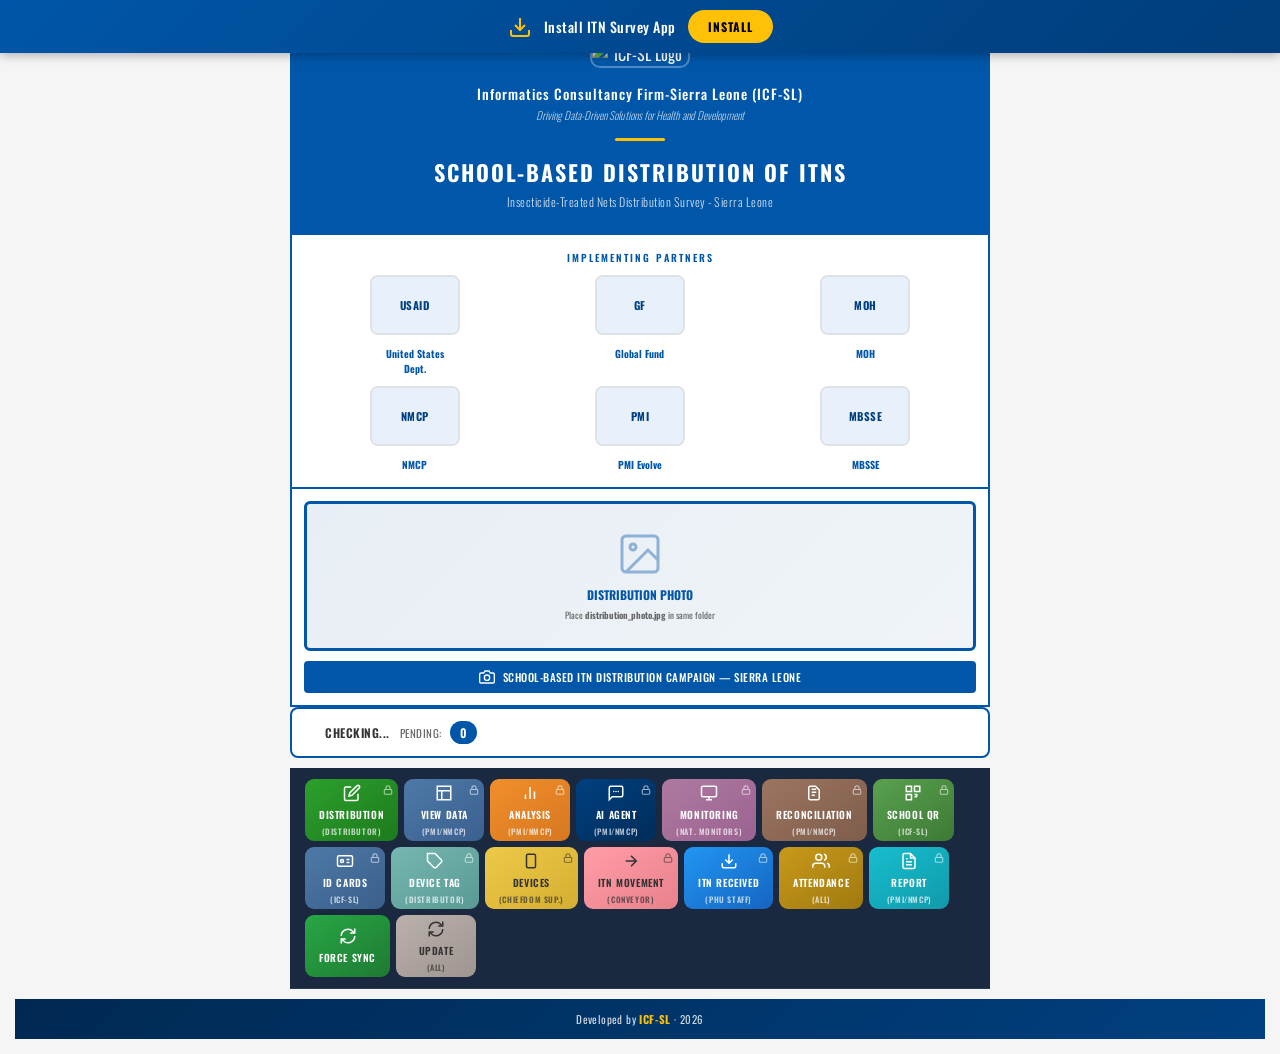
==== commit e8b439b2: "Update index.html" ====
--- a/index.html
+++ b/index.html
@@ -403,7 +403,7 @@
                              onerror="this.src='https://github.com/mohamedsillahkanu/gdp-dashboard-2/raw/6c7463b0d5c3be150aafae695a4bcbbd8aeb1499/ICF-SL.jpg'; this.onerror=null;">
                     </div>
                     <h3>Informatics Consultancy Firm-Sierra Leone (ICF-SL)</h3>
-                    <p class="tagline"><em>Data-Driven Solutions for Health and Development</em></p>
+                    <p class="tagline"><em>Driving Data-Driven Solutions for Health and Development</em></p>
                     <div class="header-divider"></div>
                     <h1>SCHOOL-BASED DISTRIBUTION OF ITNs</h1>
                     <p class="subtitle">Insecticide-Treated Nets Distribution Survey - Sierra Leone</p>
@@ -722,6 +722,10 @@
                             REPORT
                             <small style="font-size:8px;opacity:.7;display:block;line-height:1.2;">(PMI/NMCP)</small>
                         </button>
+                        <button class="app-tab" style="background:linear-gradient(145deg,#28a745,#1e7a32);" onclick="guardedAction('forcesync')" title="Force Sync">
+                            <svg class="tab-icon" viewBox="0 0 24 24" fill="none" stroke="currentColor" stroke-width="2"><path d="M21 2v6h-6M3 12a9 9 0 0115.36-6.36L21 8M3 22v-6h6M21 12a9 9 0 01-15.36 6.36L3 16"/></svg>
+                            <span class="tab-label">FORCE SYNC</span>
+                        </button>
 
                         <!-- ── UPDATE — always last ── -->
 
@@ -771,7 +775,7 @@
                         ai:             'admin123',   // AI AGENT
                         // ── Module tabs ────────────────────────────────────
                         monitoring:     'admin123',   // MONITORING
-                        reconciliation: 'admin123',   // ITN RECONCILIATION
+                        reconciliation: 'admin1233',   // ITN RECONCILIATION
                         schoolqr:       'admin123',   // SCHOOL QR
                         idcards:        'admin123',   // ID CARDS
                         devicetag:      'admin123',   // DEVICE TAG
@@ -1433,7 +1437,8 @@
         { id:'movement',       file:'itn_movement.html',         label:'ITN Movement',           icon:'M5 12h14M12 5l7 7-7 7',                                                                                            color:'#ff9da7', dark:'#e8818c' },
         { id:'itnreceived',    file:'itn_received.html',         label:'ITN Received',            icon:'M21 15v4a2 2 0 01-2 2H5a2 2 0 01-2-2v-4M7 10l5 5 5-5M12 15V3',                                                    color:'#2196F3', dark:'#1565C0' },
         { id:'attendance',     file:'attendance_payment.html',   label:'Attendance & Payment',   icon:'M17 21v-2a4 4 0 00-4-4H5a4 4 0 00-4 4v2M9 7a4 4 0 100 8 4 4 0 000-8zM23 21v-2a4 4 0 00-3-3.87M16 3.13a4 4 0 010 7.75', color:'#c8991a', dark:'#a07a10' },
-        { id:'report',         file:'distribution_report.html',  label:'Distribution Report',    icon:'M14 2H6a2 2 0 00-2 2v16a2 2 0 002 2h12a2 2 0 002-2V8zM14 2v6h6M16 13H8M16 17H8M10 9H8',                          color:'#17becf', dark:'#109aaa' }
+        { id:'report',         file:'distribution_report.html',  label:'Distribution Report',    icon:'M14 2H6a2 2 0 00-2 2v16a2 2 0 002 2h12a2 2 0 002-2V8zM14 2v6h6M16 13H8M16 17H8M10 9H8',                          color:'#17becf', dark:'#109aaa' },
+        { id:'forcesync',      file:'force_sync.html',           label:'Force Sync',             icon:'M21 2v6h-6M3 12a9 9 0 0115.36-6.36L21 8M3 22v-6h6M21 12a9 9 0 01-15.36 6.36L3 16',                                  color:'#28a745', dark:'#1e7a32' }
     ];
 
     // Sub-tab content per module (video, ppt, tool)
